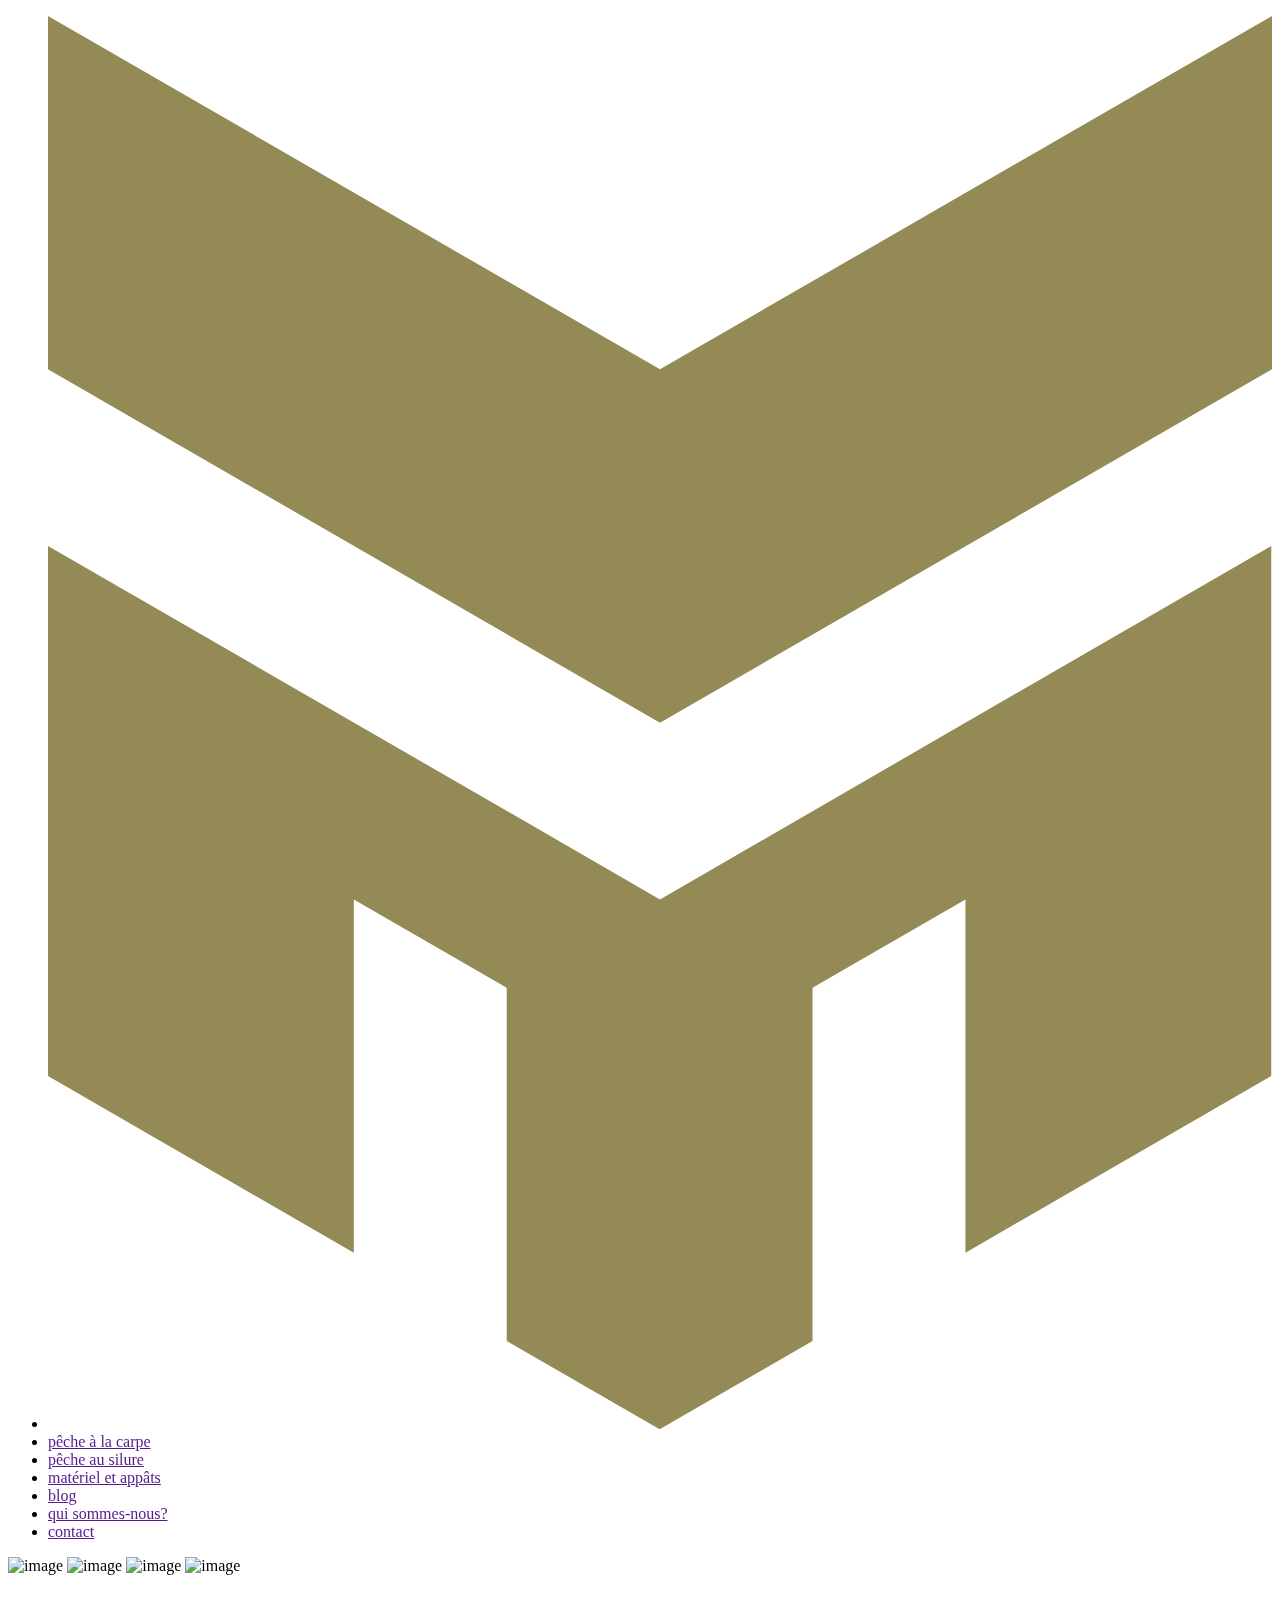
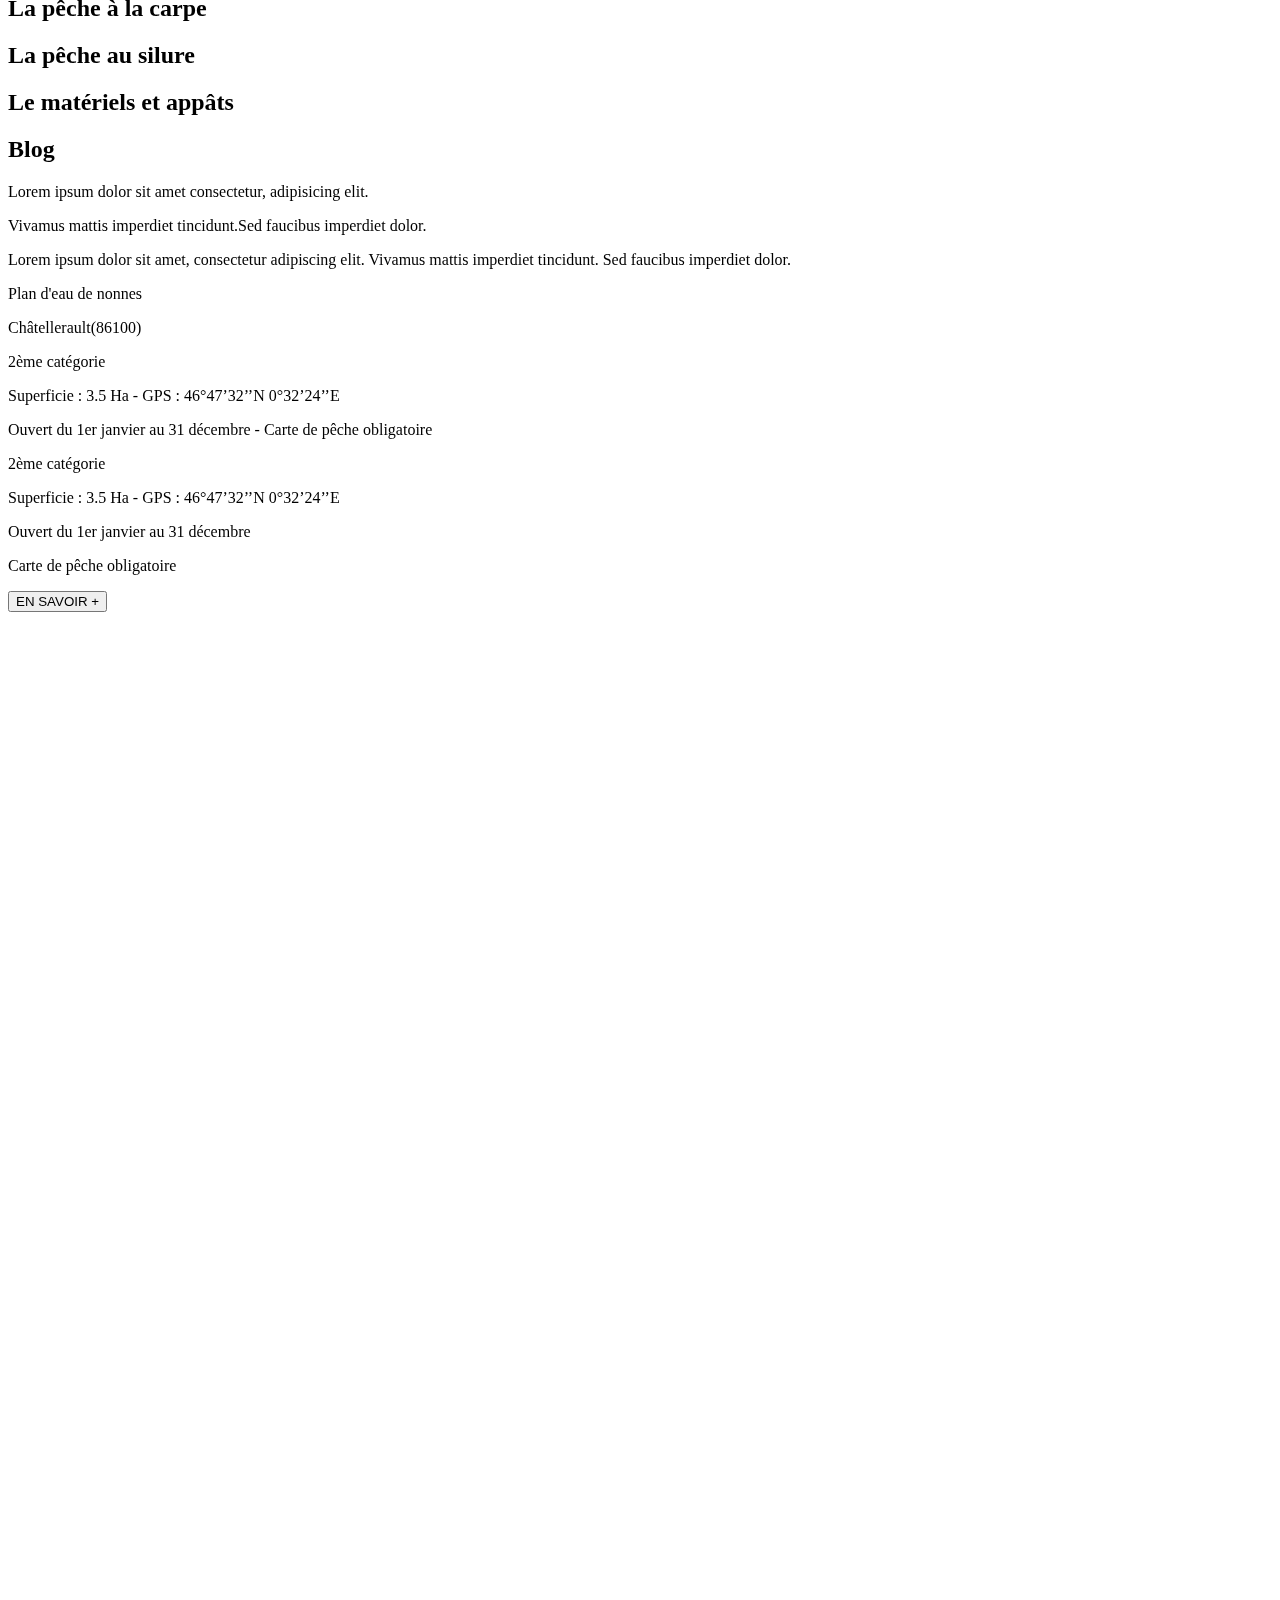
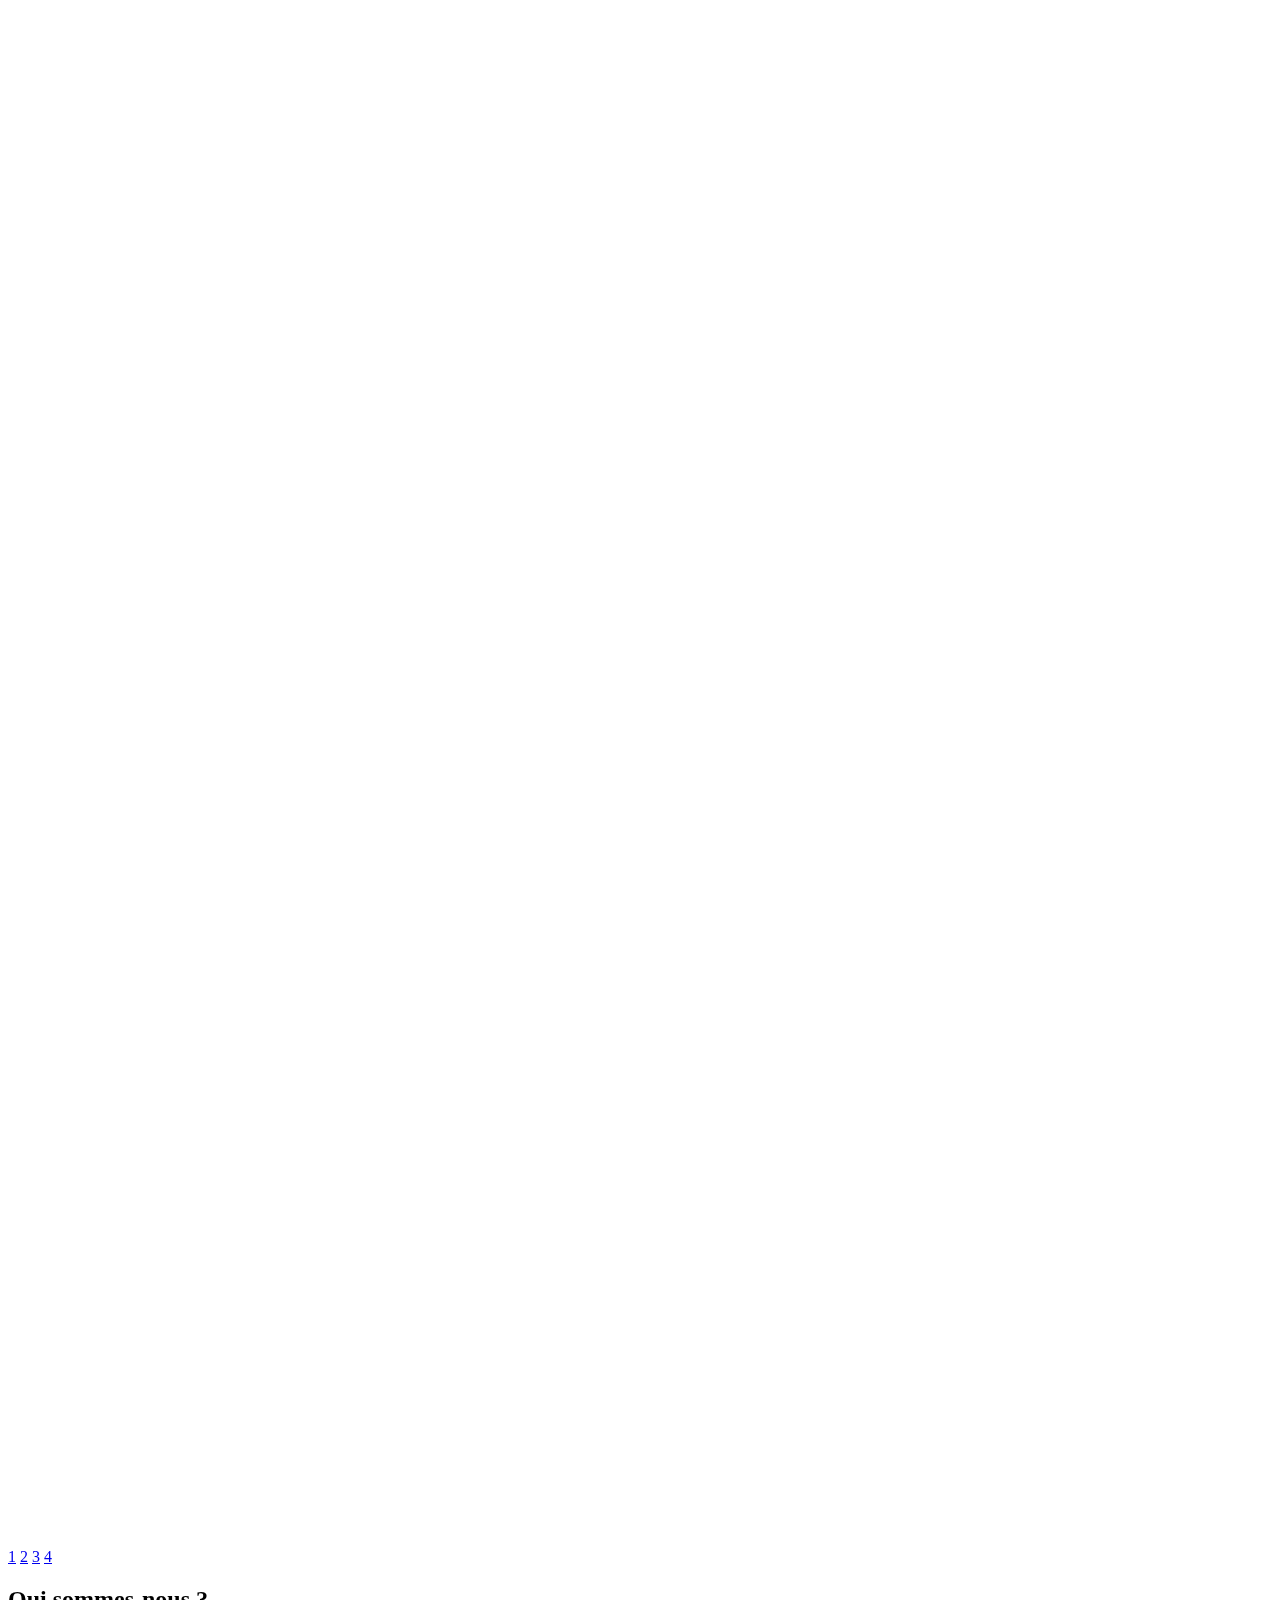
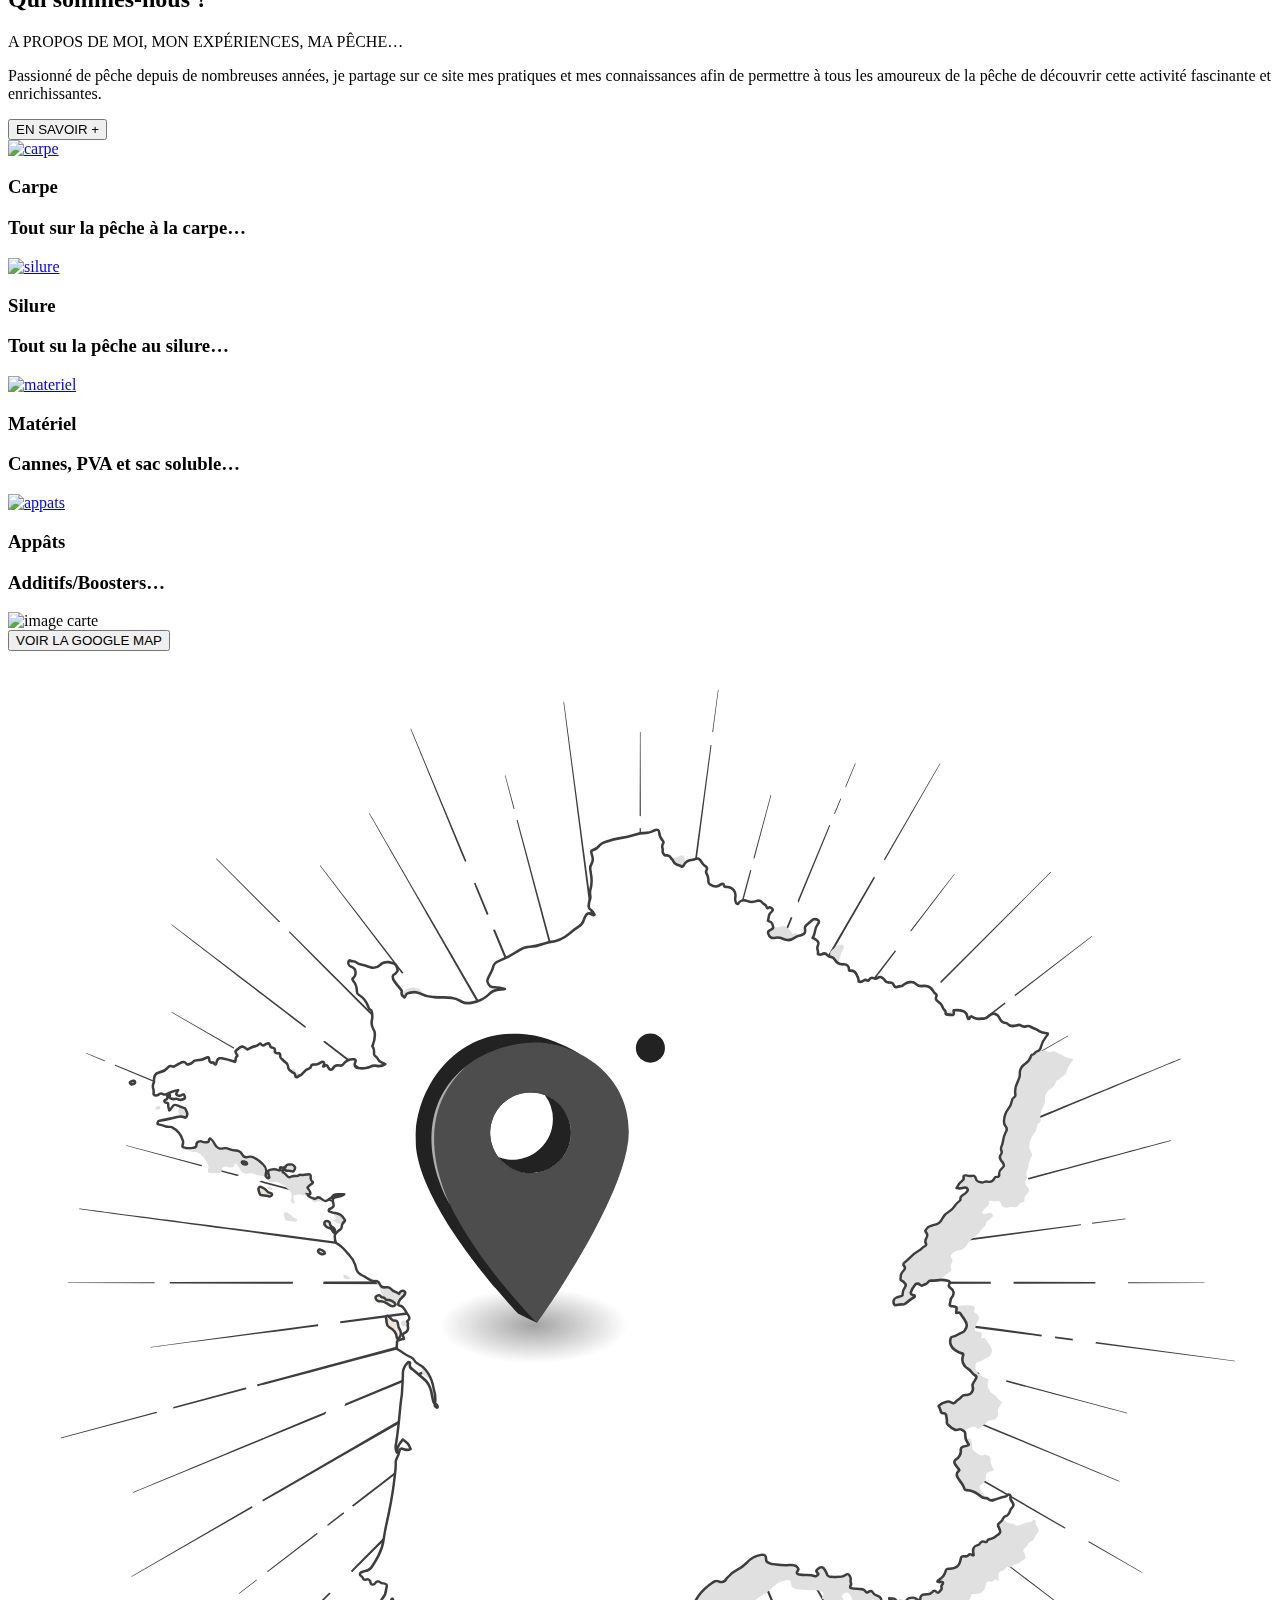
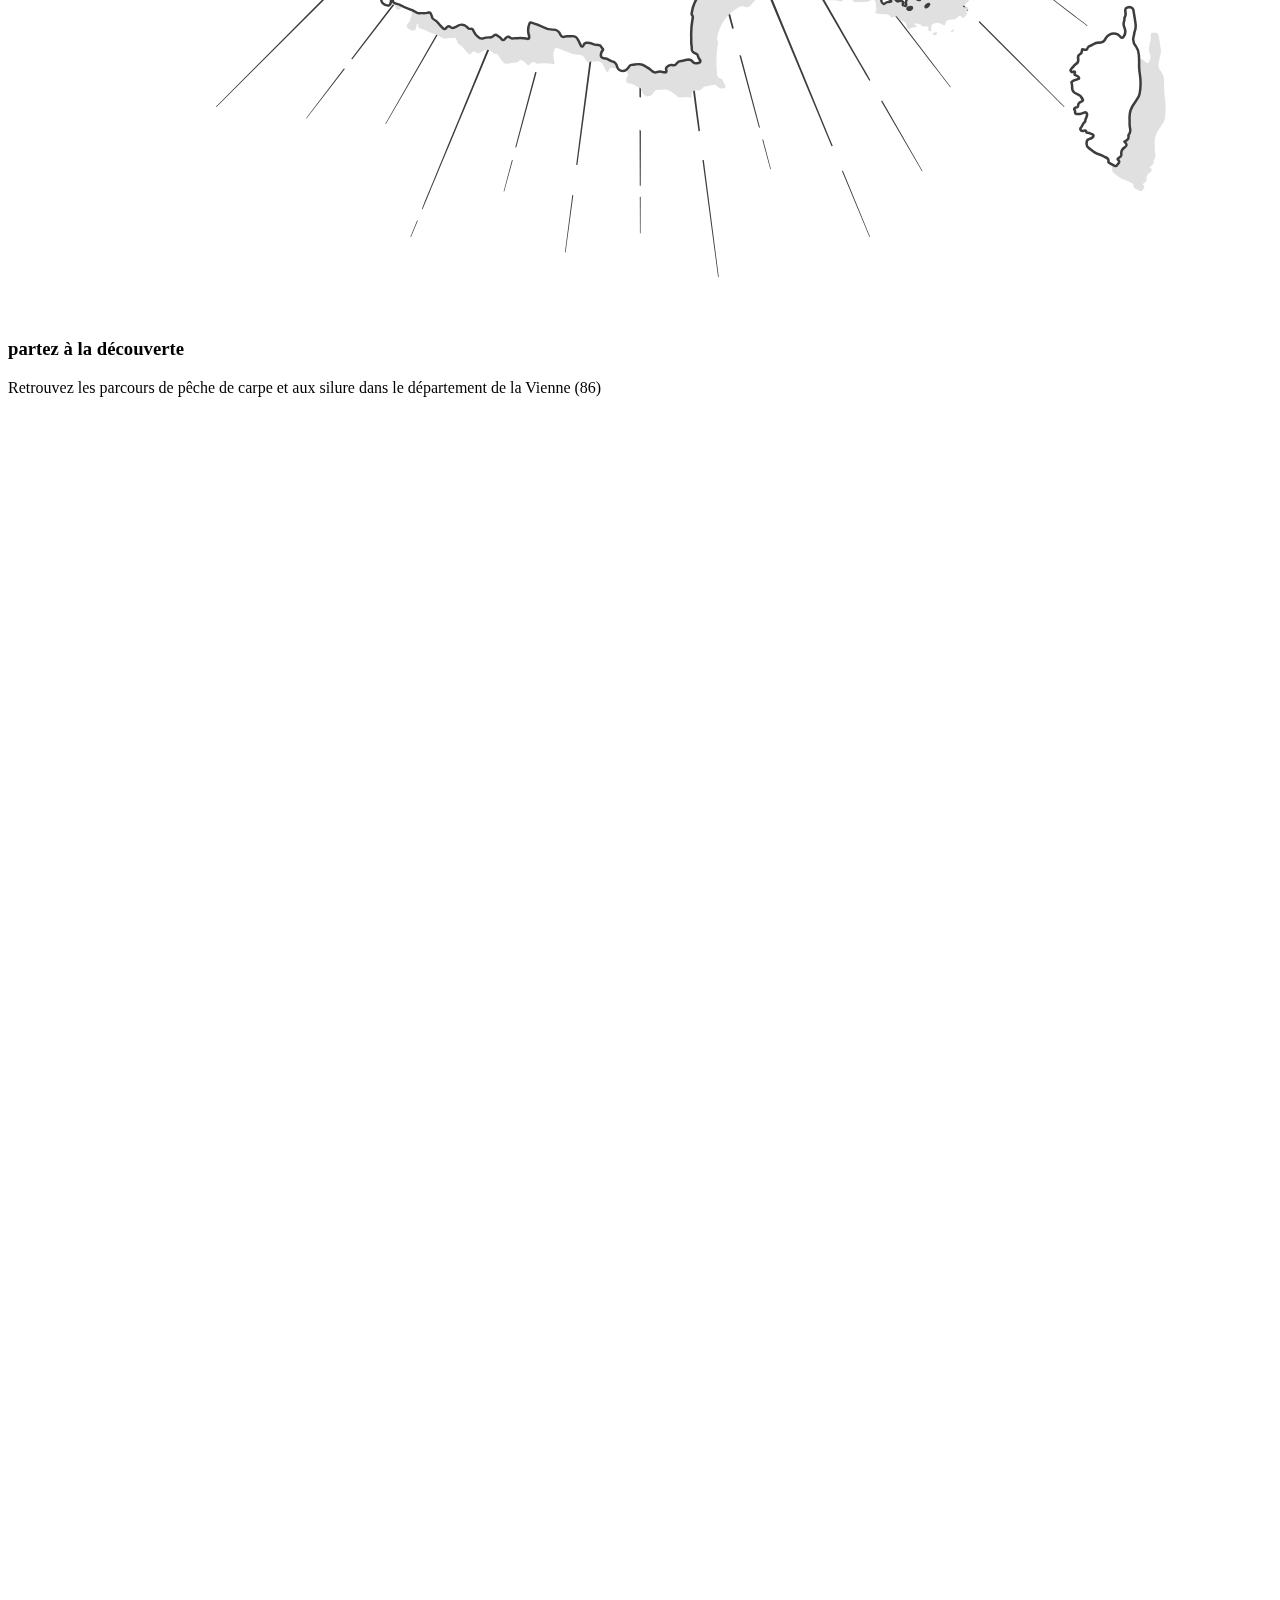
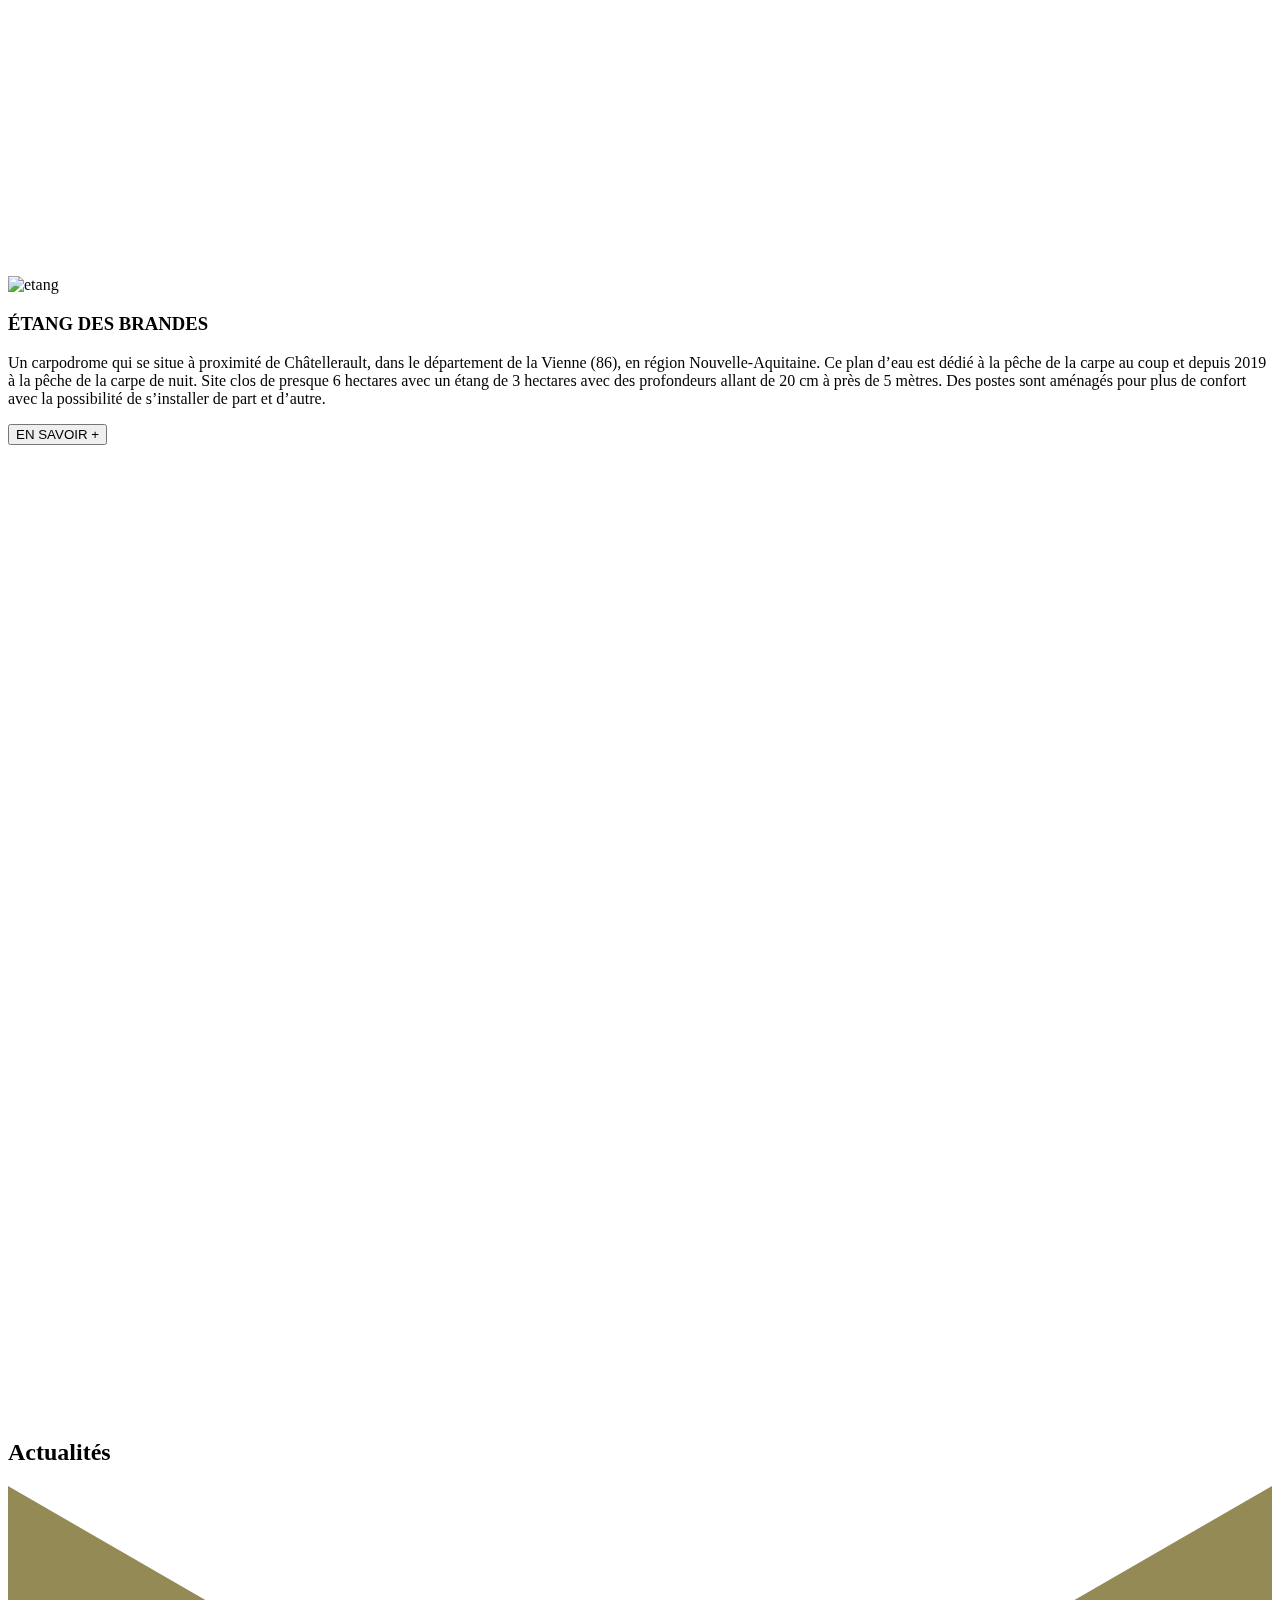
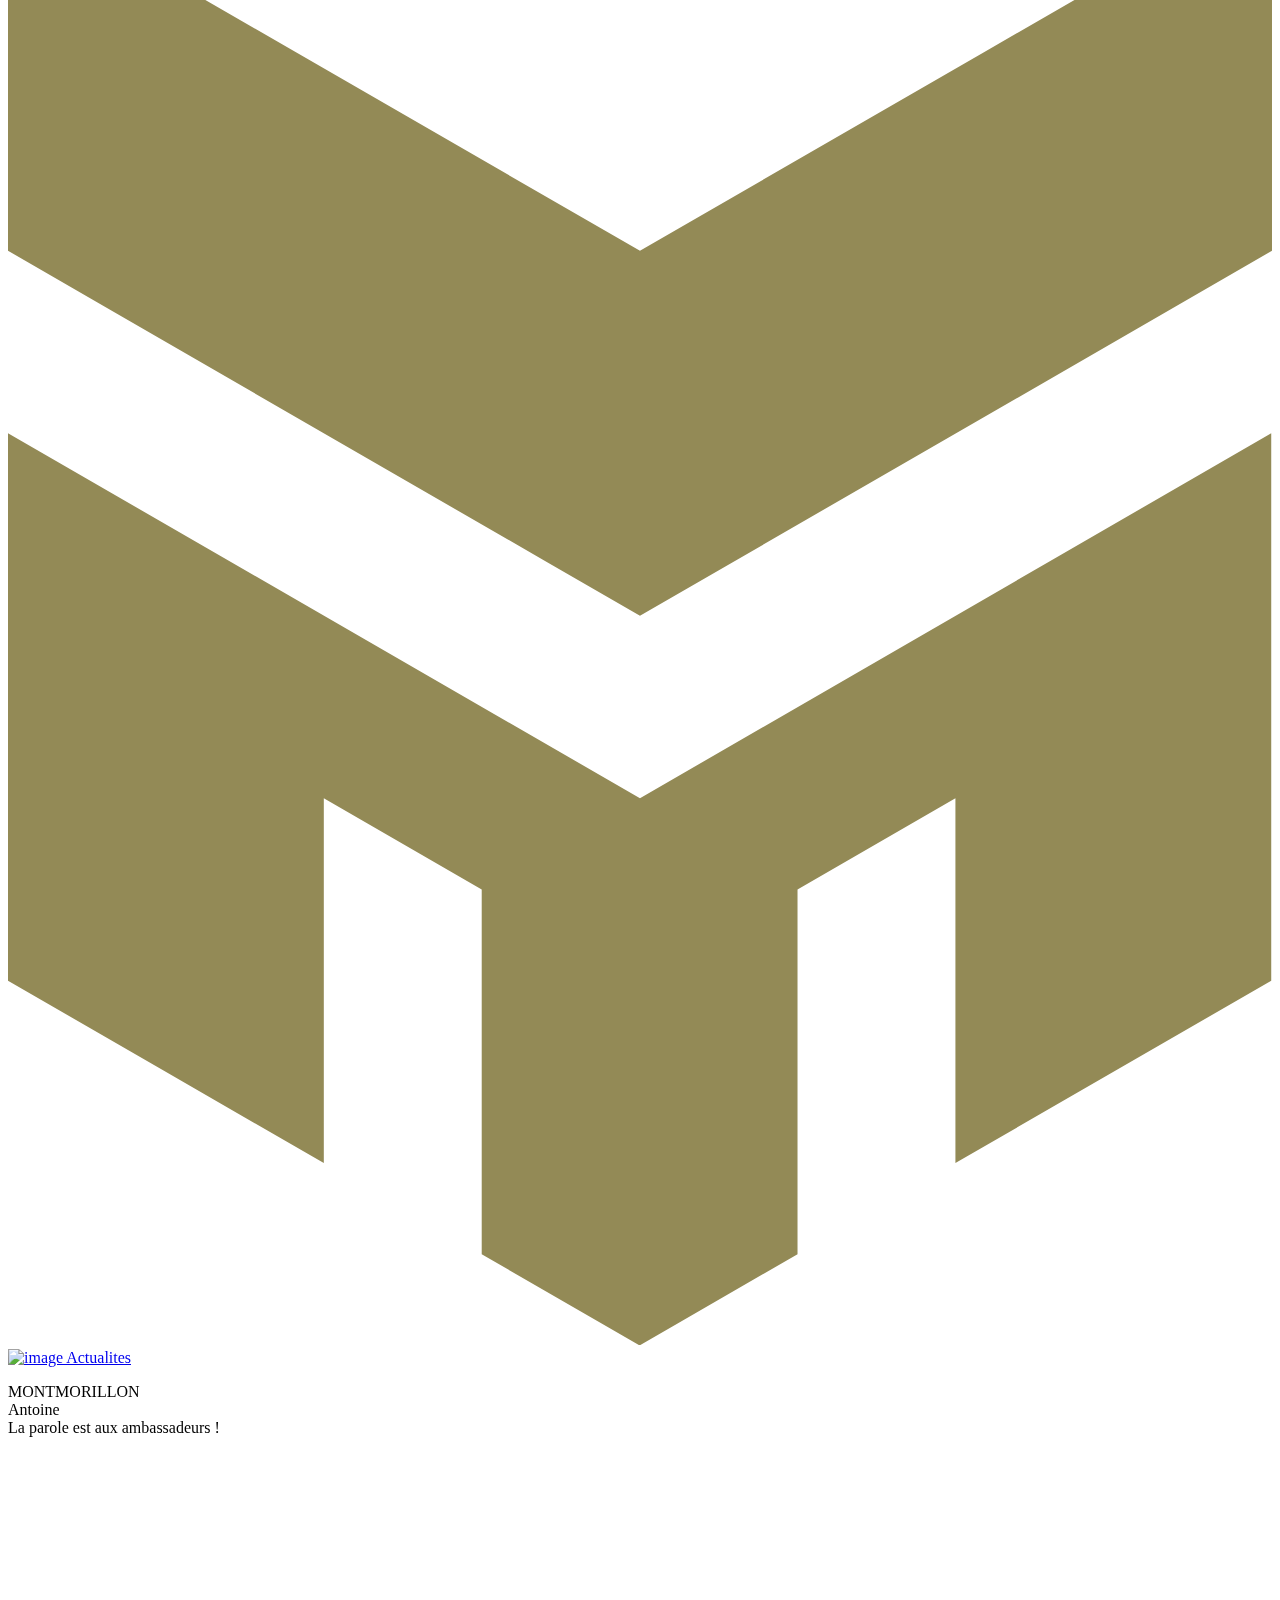
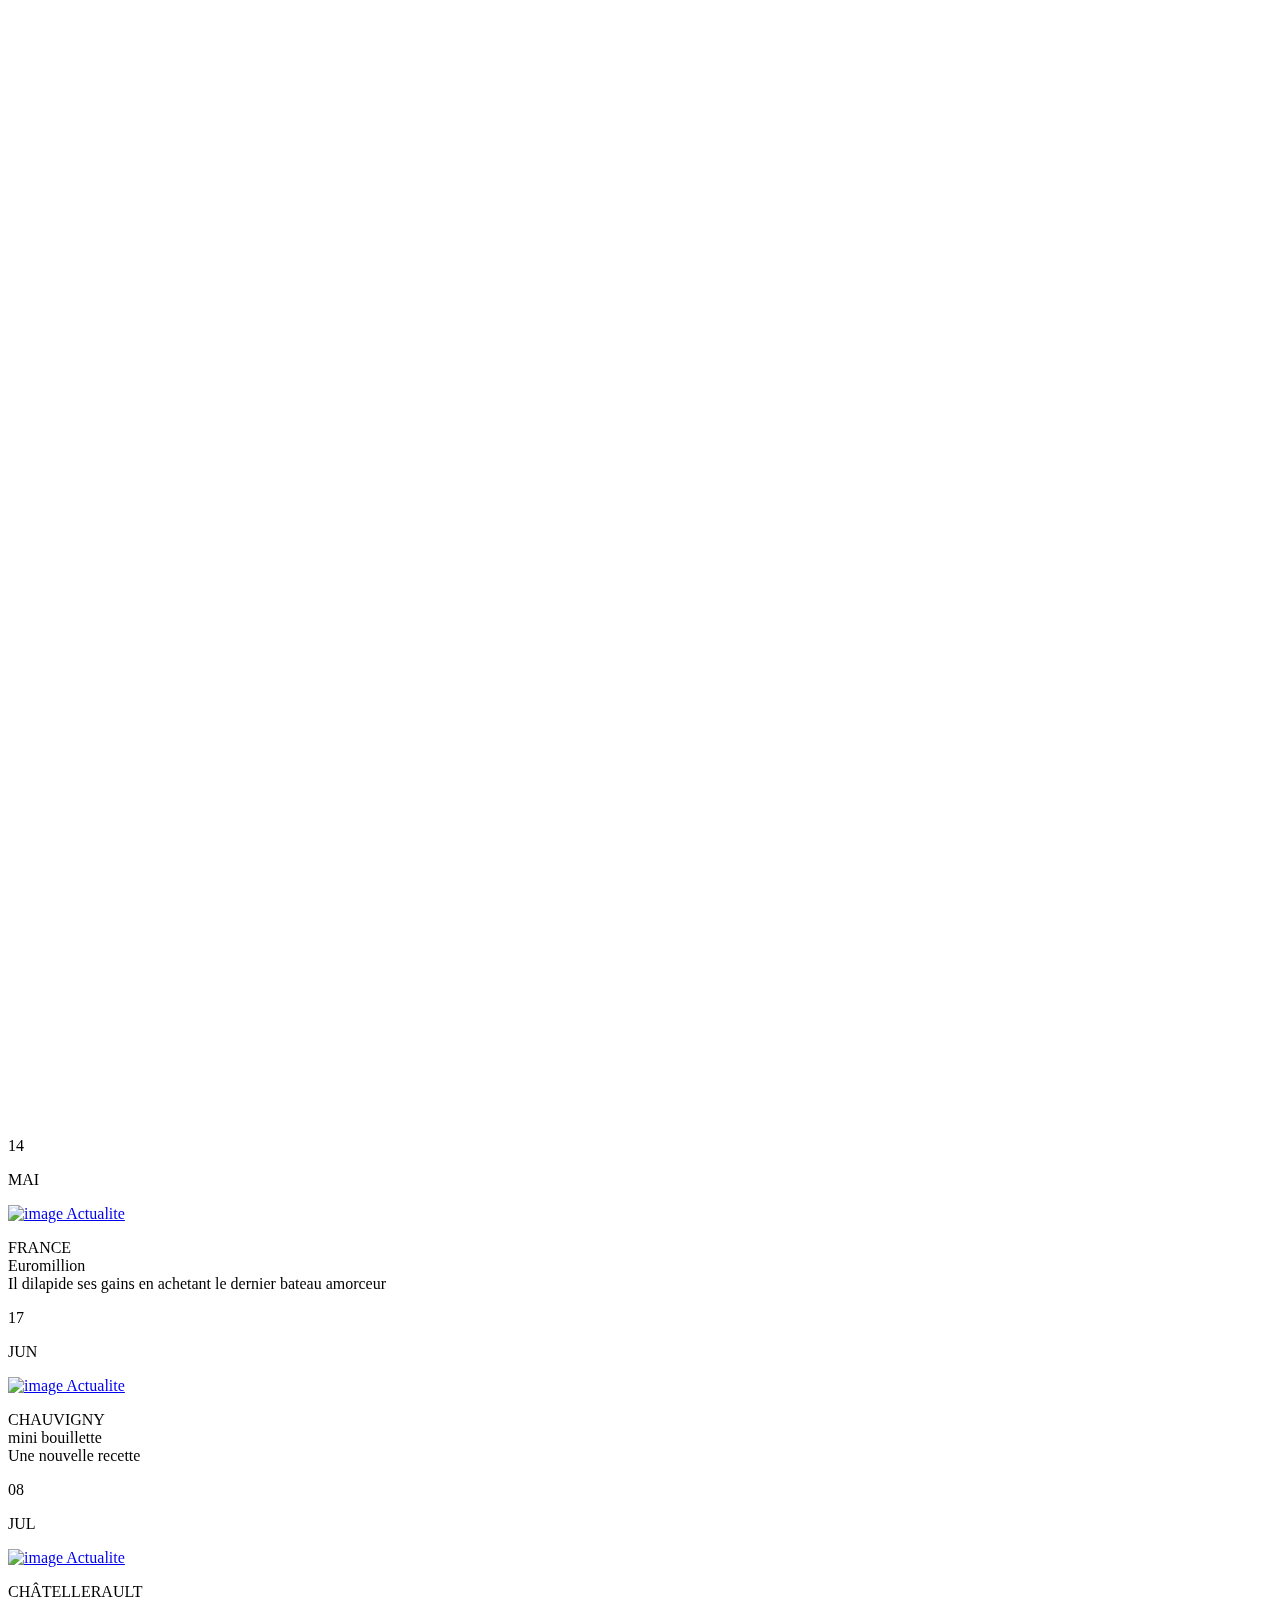
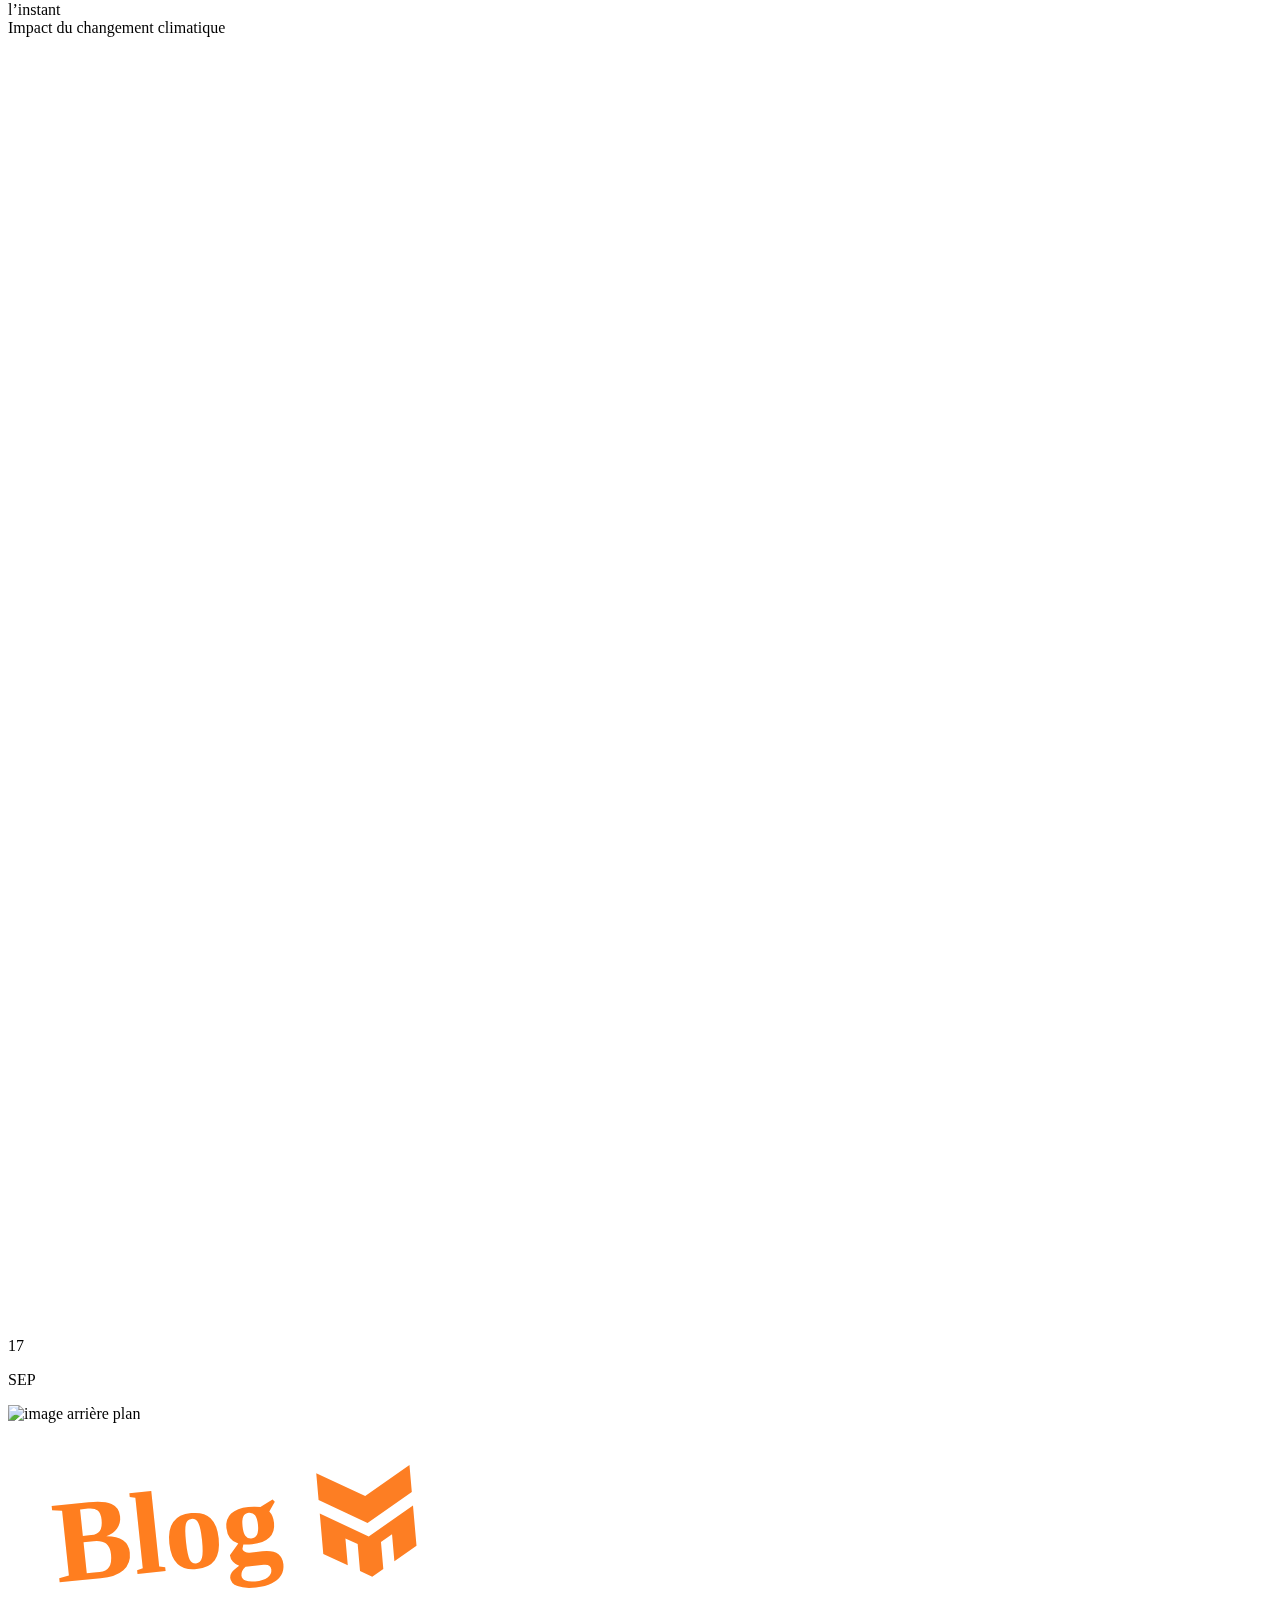
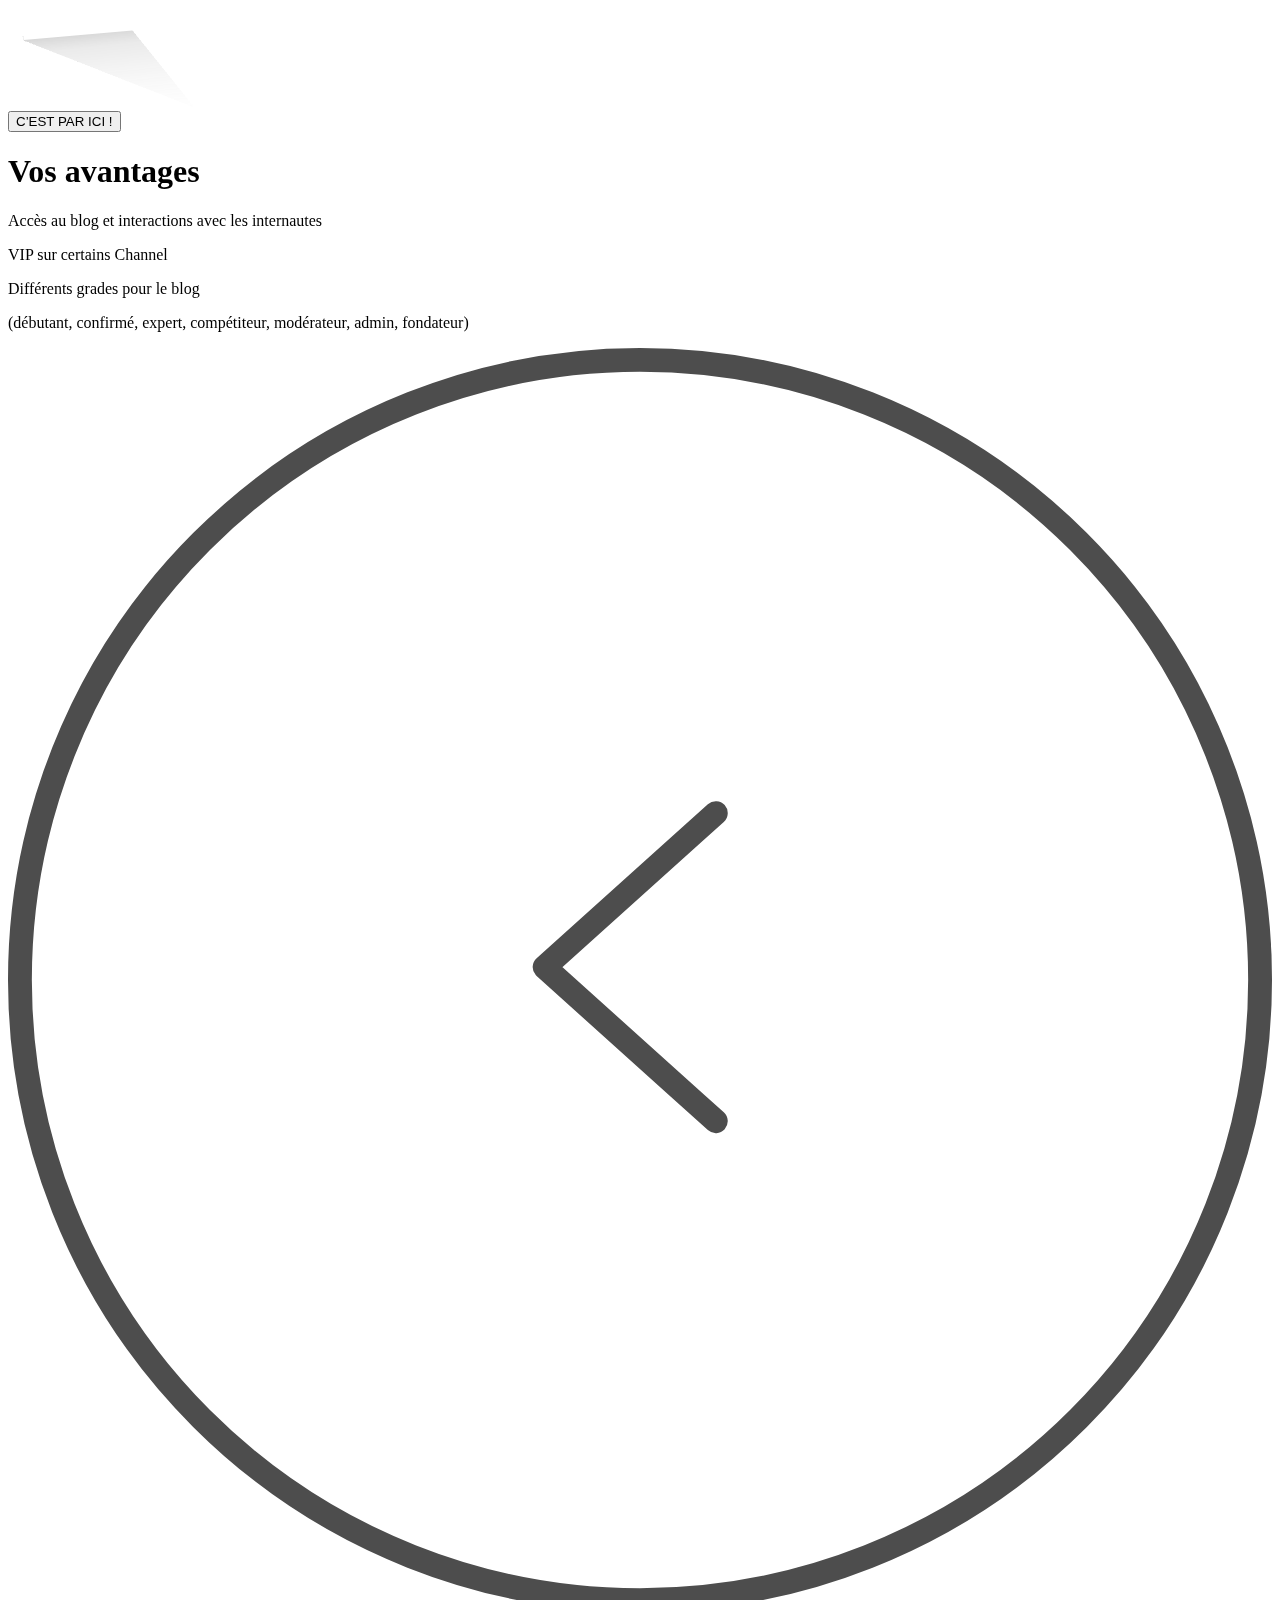
==== index.html @ 9a104154 "FAVICON zut !" ====
<!DOCTYPE html>
<html lang="en">
<head>
    <meta charset="UTF-8">
    <meta http-equiv="X-UA-Compatible" content="IE=edge">
    <meta name="viewport" content="width=device-width, initial-scale=1.0">
    <title>Document</title>
    <link rel="stylesheet" href="assets/style.css">
    <link rel="shortcut icon" href="/assets/img/logo_VM_actu.svg" type="image/x-icon">
    <script src="app.js" defer></script>
</head>
<body>
    
    
        <nav>
            <ul>
                <li>
                    <svg xmlns="http://www.w3.org/2000/svg" viewBox="0 0 32.019 36.971">
                        <path id="Tracé_16546" data-name="Tracé 16546" d="M16.009,23.109,0,13.862V27.73L8,32.35V23.109l4,2.31v9.241l4,2.31,4-2.31V25.419l4-2.31V32.35l8-4.621V13.862ZM32.019,0,16.009,9.241,0,0V9.241l16.009,9.247L32.019,9.241Z" fill="#938a56"/>
                    </svg>
                   
                    
                </li>
                <li><a href="">pêche à la carpe</a></li>
                <li><a href="">pêche au silure </a></li>
                <li><a href="">matériel et appâts </a></li>
                <li><a href="">blog</a></li>
                <li><a href="">qui sommes-nous?</a></li>
                <li><a href="">contact</a></li>

               
            </ul>

             <!--Menu hamberger-->
             <div class="containerMenuHamberger">
                <span></span>
                <span></span>
                <span></span>
            </div>
        </nav>
        <div class="containerHeaderImage">
            <div class="containerDiapo1">
               <img class="diaporamaImage" src="assets/img/diaporama2.jpg" alt="image">
               <img class="diaporamaImage active" src="assets/img/visu_diaporama1@2x.png" alt="image"> 
               <img class="diaporamaImage" src="assets/img/diaporama3.png" alt="image">
                <img class="diaporamaImage" src="assets/img/diaporama4.jpg" alt="image">
                <div class="containerH2DiaporamaImage ">
                    <h2 class="h2DiaporamaImage">La pêche à la carpe</h2>
                    <h2 class="h2DiaporamaImage active">La pêche au silure</h2>
                    <h2 class="h2DiaporamaImage">Le matériels et appâts</h2>
                    <h2 class="h2DiaporamaImage">Blog</h2>
                </div>
                <div class="containerPresentationDiaporamaImage">
                    <p class="paragraphe1" >Lorem ipsum dolor sit amet consectetur, adipisicing elit.</p>
                    <p class="paragrraphe2">Vivamus mattis imperdiet tincidunt.Sed faucibus imperdiet dolor.</p>
                </div>
                <div class="containerPresentationDiaporamaImageResponsive">
                   <p>Lorem ipsum dolor sit amet, consectetur adipiscing elit. Vivamus mattis imperdiet tincidunt. Sed faucibus imperdiet dolor.</p>
                </div>
                <div class="containerPlanDEauDiaporamaImage">
                    <p>Plan d'eau de nonnes</p>
                </div>
                <div class="containerNomVilleDiaporamaImage">
                    <p>Châtellerault(86100)</p>
                </div>
                <div class="containerComplementInformationDiaporamaImage">
                    <p>2ème catégorie</p>
                    <p>Superficie : 3.5 Ha - GPS : 46°47’32’’N 0°32’24’’E</p>
                    <p>Ouvert du 1er janvier au 31 décembre - Carte de pêche obligatoire</p>
                </div>
                
                <div class="containerComplementInformationDiaporamaImageResponsive">
                    <p>2ème catégorie</p>
                    <p>Superficie : 3.5 Ha - GPS : 46°47’32’’N 0°32’24’’E</p>
                    <p>Ouvert du 1er janvier au 31 décembre </p>
                    <p>Carte de pêche obligatoire</p>
                </div>
                
                <div class="containerBoutonDiaporamaImage">
                    <button >EN SAVOIR +</button>
                </div>

                <div class="containerSvgFlecheGaucheDiaporamaImage">
                    <a href="#" class="precedent">
                        <svg xmlns="http://www.w3.org/2000/svg"  viewBox="0 0 53 53">
                            <g id="Groupe_4297" data-name="Groupe 4297" transform="translate(-54.5 -3447.5)">
                              <g id="Groupe_4238" data-name="Groupe 4238" transform="translate(23.865 3415.363)">
                                <circle id="Ellipse_2" data-name="Ellipse 2" cx="26" cy="26" r="26" transform="translate(31.135 32.637)" fill="none" stroke="#ffffff" stroke-miterlimit="10" stroke-width="1"/>
                                <path id="Tracé_16173" data-name="Tracé 16173" d="M111.179,92,104,98.461l7.179,6.461" transform="translate(-50.865 -40.363)" fill="none" stroke="#ffffff" stroke-linecap="round" stroke-linejoin="round" stroke-width="1"/>
                              </g>
                            </g>
                          </svg>
                    </a>
                   
                </div>

                <div class="containerSvgFlecheDroiteDiaporamaImage">
                    <a href="#" class="suivant">
                        <svg xmlns="http://www.w3.org/2000/svg"  viewBox="0 0 53 53">
                            <g id="Groupe_4298" data-name="Groupe 4298" transform="translate(-1812.5 -3447.5)">
                              <g id="Groupe_4239" data-name="Groupe 4239" transform="translate(1813 3448)">
                                <circle id="Ellipse_2" data-name="Ellipse 2" cx="26" cy="26" r="26" fill="none" stroke="#ffffff" stroke-miterlimit="10" stroke-width="1"/>
                                <path id="Tracé_16173" data-name="Tracé 16173" d="M104,92l7.179,6.461L104,104.922" transform="translate(-81.179 -73)" fill="none" stroke="#ffffff" stroke-linecap="round" stroke-linejoin="round" stroke-width="1"/>
                              </g>
                            </g>
                          </svg>
                    </a>
                  
                      
                </div>

                <div class="containerTraitEtChiffreADroiteDiaporamaImage">
                    <span class="trait1"></span>
                    <a href="#" class=" chiffre chiffreA1" data-chiffre="1"><span class="chiffreSpan chiffre1">1</span></a>
                    <a href="#" class="chiffre chiffreA2" data-chiffre="2"><span class="chiffreSpan chiffre2 active">2</span></a>
                    <a href="#" class=" chiffre chiffreA3" data-chiffre="3"><span class="chiffreSpan chiffre3">3</span></a>
                    <a href="#" class="chiffre chiffreA4" data-chiffre="4"><span class="chiffreSpan chiffre4">4</span></a>
                    <span class="trait2"></span>

                </div>
         
               
            </div>
        
        </div>
   

    <div class="main">
        <div class="containerQuiSommesNous">


            <div class="titreQuiSommesNous">
                <h2>Qui sommes-nous ?</h2>
                <p>A PROPOS DE MOI, MON EXPÉRIENCES, MA PÊCHE…</p>
            </div>

            <!-- <div class="titreQuiSommesNousResponsive">
                <h2>Qui sommes-nous ?</h2>
                <p>A PROPOS DE MOI </p>
                 <p> MON EXPÉRIENCES, MA PÊCHE…</p>
            </div> -->

            <div class="paragrapheQuiSommesNous">
                <p>Passionné de pêche depuis de nombreuses années, je partage sur ce site mes pratiques et mes connaissances 
                    afin de permettre à tous les amoureux de la pêche de découvrir cette activité fascinante et enrichissantes.
                </p>
            </div>

            <div class="boutonQuiSommesNous">
                <button>EN SAVOIR +</button>
            </div>

         
        </div>

        <div class="pechesTypes">
            <div class="image1 image">
                <a href="#">
                    <img src="assets/img/visu_carpe.png" alt="carpe">
                </a>
             
                <div class="presentationImage1 presentation">
                    <h3>Carpe 
                        <p>Tout sur la pêche à la carpe…</p>
                    </h3>
                   
                  
                </div>
            
            </div>

            <div class="spanMediaQuerie">
                <span></span><span></span><span></span><span></span>
            </div>
    
            <div class="image2 image">
                <a href="#">
                    <img src="assets/img/visu_silure.png" alt="silure">
                </a>
                <div class="presentationImage2 presentation">
                    <h3>Silure
                        <p>Tout su la pêche au silure…</p>
                    </h3>
                   
                </div>
               
            </div>
    
            <div class="image3 image">
                <a href="#">
                    <img src="assets/img/visu_materiel.png" alt="materiel">
                </a>
              
                <div class="presentationImage3 presentation">
                    <h3>Matériel
                        <p>Cannes, PVA et sac soluble…</p>
                    </h3>
                
                </div>
            </div>
    
            <div class="image4 image">
                <a href="#">
                    <img src="assets/img/visu_appats.png" alt="appats">
                </a>
              
                <div class="presentationImage4 presentation">
                    <h3>Appâts 
                        <p>Additifs/Boosters…</p>
                    </h3>
                   
                </div>
            </div>

            
    
        </div>

        <div class="containerCarte">

            <div class="containerDroit">
                <img src="assets/img/visuel_fond_carte.png" alt="image carte">
                <div class="BoutonVoirGoogleMap">
                    <button>
                        VOIR LA GOOGLE MAP
                    </button>
                </div>
            </div>

            <div class="blocDeGauche">
                <div class="carteDeFrance">
                    <svg xmlns="http://www.w3.org/2000/svg" xmlns:xlink="http://www.w3.org/1999/xlink" viewBox="0 0 304 304">
                        <defs>
                          <clipPath id="clip-path">
                            <rect id="Rectangle_1790" data-name="Rectangle 1790" width="304" height="304" transform="translate(0 0)" fill="none"/>
                          </clipPath>
                          <clipPath id="clip-path-3">
                            <rect id="Rectangle_1791" data-name="Rectangle 1791" width="243.096" height="225.157" fill="none"/>
                          </clipPath>
                          <radialGradient id="radial-gradient" cx="0.5" cy="0.5" r="0.5" gradientUnits="objectBoundingBox">
                            <stop offset="0" stop-color="#222"/>
                            <stop offset="1" stop-color="#222" stop-opacity="0"/>
                          </radialGradient>
                          <clipPath id="clip-path-4">
                            <path id="Tracé_16485" data-name="Tracé 16485" d="M0,25.4C0,41.689,24.749,67.416,24.749,67.416l4.486,2.165,6.239-39.924a9.717,9.717,0,1,1,1.392-8.909L39.357,4.8C33.644,1.43,28.34,0,23.6,0,9.229,0,0,13.147,0,25.4" transform="translate(0 0.003)" fill="#222"/>
                          </clipPath>
                          <clipPath id="clip-path-5">
                            <path id="Tracé_16487" data-name="Tracé 16487" d="M324.5,237.188a9.724,9.724,0,0,1-13.152,9.094,9.719,9.719,0,1,0,11.2-14.94,9.676,9.676,0,0,1,1.955,5.846" transform="translate(-311.35 -231.342)" fill="#222"/>
                          </clipPath>
                          <clipPath id="clip-path-6">
                            <path id="Tracé_16488" data-name="Tracé 16488" d="M64.987,125.212l-.368.45c-.061.076-.124.149-.183.226l-.175.232c-.116.155-.236.308-.349.466l-.333.478a20.388,20.388,0,0,0-1.2,2l-.138.258-.128.262c-.084.176-.174.349-.253.527l-.234.535c-.078.179-.145.362-.218.543a21.214,21.214,0,0,0-.731,2.221c-.055.187-.1.377-.144.567s-.092.379-.128.571-.08.382-.114.574l-.1.577q-.179,1.156-.252,2.324c-.046.778-.048,1.558-.024,2.336s.08,1.554.172,2.326.216,1.539.364,2.3c.035.191.075.381.116.57l.06.285.066.283c.044.189.089.377.139.565s.1.376.148.562c.2.747.428,1.49.683,2.22s.529,1.455.827,2.168.621,1.415.969,2.1.714,1.369,1.128,2.019c-.177-.342-.343-.689-.5-1.039s-.316-.7-.465-1.055c-.3-.708-.58-1.422-.839-2.144s-.5-1.448-.721-2.182-.422-1.471-.6-2.215c-.046-.186-.087-.372-.128-.559s-.081-.373-.119-.56l-.058-.28-.054-.281c-.037-.187-.072-.375-.1-.563q-.2-1.128-.313-2.266a28.006,28.006,0,0,1-.11-4.559q.066-1.138.232-2.266c.112-.751.27-1.494.453-2.231a20.616,20.616,0,0,1,.669-2.176,22.119,22.119,0,0,1,.893-2.1,23.122,23.122,0,0,1,2.408-3.881,28.893,28.893,0,0,1,3.1-3.4,23.833,23.833,0,0,0-3.343,3.2" transform="translate(-59.9 -122.011)" fill="#adadad"/>
                          </clipPath>
                        </defs>
                        <g id="Groupe_9582" data-name="Groupe 9582" transform="translate(-148 -2060.165)">
                          <g id="Groupe_9572" data-name="Groupe 9572" transform="translate(148 2060.165)">
                            <g id="Groupe_9665" data-name="Groupe 9665" transform="translate(0 0)">
                              <g id="Groupe_9563" data-name="Groupe 9563">
                                <g id="Groupe_9562" data-name="Groupe 9562" clip-path="url(#clip-path)">
                                  <path id="Tracé_16295" data-name="Tracé 16295" d="M198.66,57.414l.021,0,.032,0h0a.076.076,0,0,0,.059-.028.074.074,0,0,0,.015-.068l-2.156-7.954a.076.076,0,0,0-.147.039l2.091,7.948a.085.085,0,0,0,.081.058" transform="translate(-76.977 -19.436)" fill="#3d3d3d"/>
                                  <path id="Tracé_16296" data-name="Tracé 16296" d="M210.832,103.788a.075.075,0,0,0,.032.007.079.079,0,0,0,.032-.007l.032-.015a1.105,1.105,0,0,1,.127-.054l-.024-.072.033.068a.6.6,0,0,1,.105-.022l.052-.009a.078.078,0,0,0,.051-.035.075.075,0,0,0,.008-.06c-3.9-14.382-7.517-27.743-9.909-36.572a.081.081,0,0,0-.055-.047.092.092,0,0,0-.076.013l-.055.032a.076.076,0,0,0-.035.085c2.329,8.85,5.851,22.234,9.641,36.637a.076.076,0,0,0,.041.049" transform="translate(-78.803 -26.352)" fill="#3d3d3d"/>
                                  <path id="Tracé_16297" data-name="Tracé 16297" d="M224.439,155.425a.075.075,0,0,0,.026,0,.076.076,0,0,0,.045-.015,1.207,1.207,0,0,1,.231-.133,1.334,1.334,0,0,1,.247-.08.076.076,0,0,0,.049-.035.077.077,0,0,0,.008-.059l-5.911-21.824a.075.075,0,0,0-.039-.049.08.08,0,0,0-.063,0l-.042.019a.284.284,0,0,1-.047.02.234.234,0,0,1-.039.008l-.05.01a1.257,1.257,0,0,1-.175.035.077.077,0,0,0-.055.032.074.074,0,0,0-.011.063l5.779,21.953a.077.077,0,0,0,.048.052" transform="translate(-85.644 -52.311)" fill="#3d3d3d"/>
                                  <path id="Tracé_16298" data-name="Tracé 16298" d="M298.417,430.552a.078.078,0,0,0-.065,0l-.021.009,0,0-.021.009a.077.077,0,0,0-.044.09l1.9,7.009a.078.078,0,0,0,.074.057.07.07,0,0,0,.019,0,.076.076,0,0,0,.054-.093l-1.85-7.032a.077.077,0,0,0-.042-.05" transform="translate(-116.848 -168.79)" fill="#3d3d3d"/>
                                  <path id="Tracé_16299" data-name="Tracé 16299" d="M230.987,180.37a.073.073,0,0,0,.058.007l.135-.039c.053-.015.106-.031.159-.044l.134-.038c.053-.015.106-.03.16-.044a.082.082,0,0,0,.047-.035.076.076,0,0,0,.007-.058L230.03,174a.076.076,0,0,0-.036-.046.072.072,0,0,0-.058-.007,1.549,1.549,0,0,1-.268.045l-.058.007a.633.633,0,0,1-.166,0l-.056-.007a.076.076,0,0,0-.08.095l1.643,6.241a.077.077,0,0,0,.036.047" transform="translate(-89.834 -68.26)" fill="#3d3d3d"/>
                                  <path id="Tracé_16300" data-name="Tracé 16300" d="M289.546,397.314a.627.627,0,0,1-.065-.015l-.077-.021a.558.558,0,0,1-.075-.02.075.075,0,0,0-.076.016.077.077,0,0,0-.023.075l4.688,17.3a.086.086,0,0,0,.047.044.069.069,0,0,0,.034.007.106.106,0,0,0,.035-.005l.056-.019a.078.078,0,0,0,.049-.092l-4.531-17.217a.076.076,0,0,0-.062-.056" transform="translate(-113.31 -155.748)" fill="#3d3d3d"/>
                                  <path id="Tracé_16301" data-name="Tracé 16301" d="M267.79,315.4a.076.076,0,0,0-.058-.007l-.122.035c-.051.015-.1.03-.154.043h0l-.119.034c-.052.015-.1.031-.157.044a.077.077,0,0,0-.047.036.075.075,0,0,0-.008.057c3.843,14.191,8.061,29.76,11.691,43.158a.077.077,0,0,0,.074.057.081.081,0,0,0,.043-.013l.017-.012c.03-.02.06-.041.092-.059a1.2,1.2,0,0,1,.111-.053.077.077,0,0,0,.043-.089c-3.53-13.413-7.629-28.989-11.367-43.185a.08.08,0,0,0-.036-.046" transform="translate(-104.649 -123.675)" fill="#3d3d3d"/>
                                  <path id="Tracé_16302" data-name="Tracé 16302" d="M226.1,315.616a.079.079,0,0,0-.047-.036c-.052-.013-.1-.029-.155-.044l-.139-.04h0l-.169-.047-.125-.036a.078.078,0,0,0-.058.007.073.073,0,0,0-.035.046c-3.168,11.987-6.695,25.337-9.971,37.744a.075.075,0,0,0,.043.089.915.915,0,0,1,.106.06l.035.021a1.593,1.593,0,0,1,.141.094.071.071,0,0,0,.047.016.081.081,0,0,0,.024,0,.077.077,0,0,0,.049-.052c3.373-12.408,7-25.767,10.262-37.762a.075.075,0,0,0-.007-.058" transform="translate(-84.387 -123.684)" fill="#3d3d3d"/>
                                  <path id="Tracé_16303" data-name="Tracé 16303" d="M277.179,138.046a.08.08,0,0,0,.049.035l.019,0,.014,0a.745.745,0,0,1,.105.038l.047.019a1.309,1.309,0,0,1,.179.081.074.074,0,0,0,.037.01.073.073,0,0,0,.03-.006.076.076,0,0,0,.044-.051l3.6-13.617a.075.075,0,0,0-.036-.086l-.279-.159a.073.073,0,0,0-.066,0,.076.076,0,0,0-.045.05l-3.7,13.623a.077.077,0,0,0,.009.059" transform="translate(-108.585 -48.817)" fill="#3d3d3d"/>
                                  <path id="Tracé_16304" data-name="Tracé 16304" d="M294.819,72.339l.108.044a.068.068,0,0,0,.029.006.073.073,0,0,0,.033-.008.078.078,0,0,0,.04-.049L299.04,57.14a.076.076,0,0,0-.054-.093.077.077,0,0,0-.094.054l-4.119,15.149a.076.076,0,0,0,.044.09" transform="translate(-115.482 -22.465)" fill="#3d3d3d"/>
                                  <path id="Tracé_16305" data-name="Tracé 16305" d="M287.24,100.943c.036.016.071.034.105.052s.07.04.1.063a.078.078,0,0,0,.041.012.071.071,0,0,0,.027-.005.077.077,0,0,0,.046-.052l3.719-14.085a.075.075,0,0,0-.045-.089l-.128-.053a.074.074,0,0,0-.062,0,.078.078,0,0,0-.041.048L287.2,100.854a.076.076,0,0,0,.043.089" transform="translate(-112.513 -34.114)" fill="#3d3d3d"/>
                                  <path id="Tracé_16306" data-name="Tracé 16306" d="M272.906,151.574h0a1.772,1.772,0,0,1-.211-.009l-.032,0a1.049,1.049,0,0,1-.15-.022l-.018.074,0-.08a.075.075,0,0,0-.092.054l-5.378,19.793a.077.077,0,0,0,.008.058.079.079,0,0,0,.047.036c.048.012.1.027.144.041s.088.026.133.038l.154.044.123.036.02,0a.077.077,0,0,0,.074-.057l5.259-19.908a.076.076,0,0,0-.074-.1" transform="translate(-104.607 -59.481)" fill="#3d3d3d"/>
                                  <path id="Tracé_16307" data-name="Tracé 16307" d="M205.663,403.966c-.022,0-.043-.01-.064-.016l-.074-.019a.44.44,0,0,1-.062-.016.072.072,0,0,0-.061,0,.08.08,0,0,0-.038.047l-4.74,17.952a.077.077,0,0,0,.026.078l.015.013.056.044a.073.073,0,0,0,.046.016.069.069,0,0,0,.024,0,.075.075,0,0,0,.049-.052l4.881-17.954a.075.075,0,0,0-.009-.06.074.074,0,0,0-.05-.035" transform="translate(-78.597 -158.356)" fill="#3d3d3d"/>
                                  <path id="Tracé_16308" data-name="Tracé 16308" d="M198.091,438.686a.081.081,0,0,0-.071-.011.075.075,0,0,0-.048.052L196,446.191a.077.077,0,0,0,.054.093l.019,0a.075.075,0,0,0,.074-.056l2.019-7.425a.077.077,0,0,0-.028-.081Z" transform="translate(-76.786 -171.974)" fill="#3d3d3d"/>
                                  <path id="Tracé_16309" data-name="Tracé 16309" d="M212.274,387.1c-.047,0-.093-.009-.14-.016s-.092-.019-.137-.031a.068.068,0,0,0-.057.008.075.075,0,0,0-.035.046l-1.5,5.688a.077.077,0,0,0,.061.095c.039.006.077.017.114.027s.076.023.114.037a.081.081,0,0,0,.027,0,.079.079,0,0,0,.035-.009.078.078,0,0,0,.039-.047l1.551-5.706a.075.075,0,0,0-.012-.064.076.076,0,0,0-.057-.032" transform="translate(-82.427 -151.749)" fill="#3d3d3d"/>
                                  <path id="Tracé_16310" data-name="Tracé 16310" d="M313.323,148.136c.063.038.128.075.189.108s.115.06.172.088l.024.012a.073.073,0,0,0,.033.008.075.075,0,0,0,.061-.03c8.1-10.622,16.054-21.062,22.472-29.483a.076.076,0,0,0,0-.1.336.336,0,0,1-.029-.037l-.022-.028c-.018-.021-.035-.041-.05-.063a.077.077,0,0,0-.061-.03h0a.077.077,0,0,0-.06.029L313.3,148.024a.076.076,0,0,0-.015.061.079.079,0,0,0,.036.051" transform="translate(-122.735 -46.574)" fill="#3d3d3d"/>
                                  <path id="Tracé_16311" data-name="Tracé 16311" d="M356.832,102.028a.271.271,0,0,1,.019.026l.054.072a.077.077,0,0,0,.062.032.075.075,0,0,0,.06-.03L367.458,88.44a.076.076,0,0,0-.12-.094h0l0,.007c-.068.087-4.185,5.41-10.5,13.578a.076.076,0,0,0,0,.1" transform="translate(-139.788 -34.717)" fill="#3d3d3d"/>
                                  <path id="Tracé_16312" data-name="Tracé 16312" d="M208.206,303.752l-.128-.1c-.04-.032-.08-.064-.12-.094a.07.07,0,0,0-.057-.016.078.078,0,0,0-.05.029l-.56.735a.077.077,0,0,0-.014.061.078.078,0,0,0,.036.051,1.326,1.326,0,0,1,.238.176l.037.03.186.186a.072.072,0,0,0,.054.022h0a.081.081,0,0,0,.056-.029l.579-.75a.075.075,0,0,0-.015-.107c-.046-.035-.092-.071-.137-.108s-.073-.058-.11-.086" transform="translate(-81.204 -119.034)" fill="#3d3d3d"/>
                                  <path id="Tracé_16313" data-name="Tracé 16313" d="M166.623,338.84a1.3,1.3,0,0,1,.063.186,1.343,1.343,0,0,1,.04.216.076.076,0,0,0,.054.067l.021,0a.076.076,0,0,0,.06-.029c7.647-9.888,15.8-20.439,23.224-30.035a.076.076,0,0,0-.007-.1l-.431-.432a.082.082,0,0,0-.059-.022.076.076,0,0,0-.055.029l-22.9,30.041a.077.077,0,0,0-.009.077" transform="translate(-65.275 -121.052)" fill="#3d3d3d"/>
                                  <path id="Tracé_16314" data-name="Tracé 16314" d="M127.081,402.549l-.03-.023a.075.075,0,0,0-.1.016l-9.04,11.861a.076.076,0,0,0,.061.122.074.074,0,0,0,.06-.029l9.125-11.8a.085.085,0,0,0,.008-.061.1.1,0,0,0-.036-.057l-.043-.032" transform="translate(-46.186 -157.808)" fill="#3d3d3d"/>
                                  <path id="Tracé_16315" data-name="Tracé 16315" d="M291.788,194.432a.077.077,0,0,0-.061-.043.073.073,0,0,0-.068.03l-.648.839a.076.076,0,0,0-.016.057.078.078,0,0,0,.03.05l.125.1.1.08.155.122.071.056a.074.074,0,0,0,.047.016h.01a.075.075,0,0,0,.051-.029l.553-.725a.077.077,0,0,0-.011-.1,1.239,1.239,0,0,1-.189-.2,1.385,1.385,0,0,1-.15-.249" transform="translate(-114.002 -76.272)" fill="#3d3d3d"/>
                                  <path id="Tracé_16316" data-name="Tracé 16316" d="M150.613,367.452c0-.033-.007-.066-.01-.1s-.009-.075-.011-.113,0-.086,0-.129,0-.075,0-.112a.075.075,0,0,0-.053-.07.076.076,0,0,0-.083.026L135.8,386.183a.073.073,0,0,0-.015.058.076.076,0,0,0,.031.051l.1.077a.076.076,0,0,0,.1-.016L150.6,367.5a.077.077,0,0,0,.015-.052" transform="translate(-53.195 -143.866)" fill="#3d3d3d"/>
                                  <path id="Tracé_16317" data-name="Tracé 16317" d="M304.427,170.992l-.115-.071a.075.075,0,0,0-.1.017l-9.349,12.09a.076.076,0,0,0,.043.121,1.3,1.3,0,0,1,.26.089,1.267,1.267,0,0,1,.225.135.075.075,0,0,0,.046.016h.01a.073.073,0,0,0,.051-.03l9.22-12.093a.075.075,0,0,0-.023-.111l-.14-.086Z" transform="translate(-115.511 -67.073)" fill="#3d3d3d"/>
                                  <path id="Tracé_16318" data-name="Tracé 16318" d="M398.2,163.366a.079.079,0,0,0,.046.043.085.085,0,0,0,.024,0,.072.072,0,0,0,.038-.011l2.722-1.584a.077.077,0,0,0,.036-.049.075.075,0,0,0-.012-.06l-.021-.031-.01-.016-.014-.021a.077.077,0,0,0-.1-.023l-2.722,1.559a.075.075,0,0,0-.029.1l.02.044Z" transform="translate(-155.981 -63.43)" fill="#3d3d3d"/>
                                  <path id="Tracé_16319" data-name="Tracé 16319" d="M407.075,156.64a.071.071,0,0,0,.038-.01l7.242-4.216a.076.076,0,1,0-.076-.131L407,156.448a.076.076,0,0,0-.036.048.073.073,0,0,0,.01.059l.033.049a.077.077,0,0,0,.064.035" transform="translate(-159.435 -59.772)" fill="#3d3d3d"/>
                                  <path id="Tracé_16320" data-name="Tracé 16320" d="M370.794,166.913a.076.076,0,0,0,.032-.1l-.046-.114a.08.08,0,0,0-.046-.044.078.078,0,0,0-.063.006l-35.987,20.612a.077.077,0,0,0-.038.059.076.076,0,0,0,.026.064,1.312,1.312,0,0,1,.142.143,1.61,1.61,0,0,1,.119.156.075.075,0,0,0,.064.035.071.071,0,0,0,.038-.01l31.106-18.1Z" transform="translate(-131.103 -65.407)" fill="#3d3d3d"/>
                                  <path id="Tracé_16321" data-name="Tracé 16321" d="M155.916,284.056a.076.076,0,0,0-.008-.058c-.035-.06-.069-.12-.1-.18l-.066-.115-.17-.294a.074.074,0,0,0-.046-.036.073.073,0,0,0-.058.008c-16.411,9.544-37.561,21.853-54.825,31.9a.076.076,0,0,0-.029.1c.011.022.022.045.032.068l.076.162a.076.076,0,0,0,.046.04.073.073,0,0,0,.023,0,.081.081,0,0,0,.038-.01c17.336-9.929,38.579-22.1,55.056-31.541a.072.072,0,0,0,.036-.046" transform="translate(-39.412 -111.131)" fill="#3d3d3d"/>
                                  <path id="Tracé_16322" data-name="Tracé 16322" d="M77.891,338.6l-.019-.046c-.009-.021-.017-.043-.027-.064h0c-.007-.015-.013-.031-.019-.047s-.017-.042-.026-.062a.075.075,0,0,0-.046-.04.078.078,0,0,0-.061.006l-28.9,16.824a.076.076,0,0,0,.038.142.078.078,0,0,0,.038-.01l29-16.605a.076.076,0,0,0,.032-.1" transform="translate(-19.098 -132.665)" fill="#3d3d3d"/>
                                  <path id="Tracé_16323" data-name="Tracé 16323" d="M317.753,206.977a.076.076,0,0,0-.1-.024l-9.1,5.213a.081.081,0,0,0-.036.046.081.081,0,0,0,.009.058l.078.136.188.326a.073.073,0,0,0,.046.035l.019,0a.071.071,0,0,0,.038-.01l9.15-5.324a.075.075,0,0,0,.038-.06.077.077,0,0,0-.029-.065,1.291,1.291,0,0,1-.17-.155,1.471,1.471,0,0,1-.13-.179" transform="translate(-120.865 -81.19)" fill="#3d3d3d"/>
                                  <path id="Tracé_16324" data-name="Tracé 16324" d="M436.672,224.773h0a.078.078,0,0,0,.06-.085.079.079,0,0,0-.086-.065h-.009l-7.922,1.012c-.024,0-.039.029-.05.05a.1.1,0,0,0,0,.08c0,.009.007.016.013.03a.076.076,0,0,0,.072.051h.01l7.905-1.072h0" transform="translate(-167.934 -88.116)" fill="#3d3d3d"/>
                                  <path id="Tracé_16325" data-name="Tracé 16325" d="M348.633,234.424a.076.076,0,0,0,.006-.066,1.506,1.506,0,0,1-.051-.175,1.21,1.21,0,0,1-.033-.144.077.077,0,0,0-.085-.064l-31.192,3.988a.075.075,0,0,0-.066.086c.008.059.016.118.023.177l.05.4a.073.073,0,0,0,.029.05.075.075,0,0,0,.046.016h.01l31.207-4.227a.076.076,0,0,0,.055-.036" transform="translate(-124.273 -91.78)" fill="#3d3d3d"/>
                                  <path id="Tracé_16326" data-name="Tracé 16326" d="M404.3,227.046l0-.043,0-.04a.077.077,0,0,0-.02-.065.078.078,0,0,0-.064-.023l-30.884,3.946a.076.076,0,0,0-.067.08c0,.052.006.1,0,.154s-.007.1-.013.156a.074.074,0,0,0,.022.064.073.073,0,0,0,.054.022h.01l30.886-4.186a.076.076,0,0,0,.066-.066" transform="translate(-146.231 -88.999)" fill="#3d3d3d"/>
                                  <path id="Tracé_16327" data-name="Tracé 16327" d="M131.386,262.961a.075.075,0,0,0,.053.021h.01l4.259-.544L162.57,259a.076.076,0,0,0,.051-.029.075.075,0,0,0,.015-.057c-.007-.055-.015-.11-.021-.165l-.052-.415a.072.072,0,0,0-.029-.05.068.068,0,0,0-.057-.016l-31.062,4.207a.079.079,0,0,0-.051.03.076.076,0,0,0-.013.058,1.148,1.148,0,0,1,.019.164,1.2,1.2,0,0,1-.005.169.076.076,0,0,0,.022.062" transform="translate(-51.458 -101.298)" fill="#3d3d3d"/>
                                  <path id="Tracé_16328" data-name="Tracé 16328" d="M56.323,271.932A.076.076,0,0,0,56.4,272h.01s18.134-2.315,40.172-5.132a.076.076,0,0,0,.066-.077,1.205,1.205,0,0,1,0-.148,1.15,1.15,0,0,1,.026-.151.079.079,0,0,0-.018-.069.074.074,0,0,0-.066-.023l-40.2,5.449a.077.077,0,0,0-.065.086" transform="translate(-22.065 -104.482)" fill="#3d3d3d"/>
                                  <path id="Tracé_16329" data-name="Tracé 16329" d="M357.124,278.758a.076.076,0,0,0,.054-.023.076.076,0,0,0,.019-.074c-.013-.046-.021-.093-.03-.14h0l0-.024c-.007-.038-.014-.076-.017-.114a.079.079,0,0,0-.056-.068c-12.985-3.523-27.82-7.548-41.434-11.24a.07.07,0,0,0-.057.008.074.074,0,0,0-.036.046c-.013.049-.027.1-.04.144s-.026.088-.038.132-.029.1-.043.153l-.035.122a.076.076,0,0,0,.054.094c13.685,3.61,28.6,7.543,41.645,10.982a.068.068,0,0,0,.019,0" transform="translate(-123.564 -104.747)" fill="#3d3d3d"/>
                                  <path id="Tracé_16330" data-name="Tracé 16330" d="M180.265,231.617a.074.074,0,0,0,.035-.047c.014-.053.029-.105.044-.157s.028-.093.041-.141.031-.112.047-.168.026-.086.038-.13a.077.077,0,0,0-.007-.058.079.079,0,0,0-.047-.036l-6.014-1.586a.082.082,0,0,0-.061.01.074.074,0,0,0-.033.052,1.721,1.721,0,0,1-.063.269,1.457,1.457,0,0,1-.109.255.077.077,0,0,0,.047.11l6.025,1.634a.075.075,0,0,0,.02,0,.079.079,0,0,0,.038-.01" transform="translate(-68.217 -89.946)" fill="#3d3d3d"/>
                                  <path id="Tracé_16331" data-name="Tracé 16331" d="M423.706,296.539a.076.076,0,0,0,.02-.149l-28.884-7.839a.075.075,0,0,0-.089.042c-.007.013-.012.027-.018.041a.459.459,0,0,1-.029.064.438.438,0,0,1-.03.042c-.01.012-.02.025-.029.037a.075.075,0,0,0-.009.071.077.077,0,0,0,.052.047c16.726,4.41,29,7.642,29,7.642a.053.053,0,0,0,.019,0" transform="translate(-154.604 -113.161)" fill="#3d3d3d"/>
                                  <path id="Tracé_16332" data-name="Tracé 16332" d="M99.9,209.7l-.376.152a.076.076,0,0,0-.048.075.077.077,0,0,0,.056.069c13.082,3.55,28.445,7.718,42.676,11.577a.076.076,0,0,0,.02,0,.075.075,0,0,0,.047-.016.076.076,0,0,0,.029-.063,1.7,1.7,0,0,1,.013-.272,1.609,1.609,0,0,1,.055-.26.074.074,0,0,0-.007-.059.072.072,0,0,0-.046-.036c-14.124-3.725-29.355-7.741-42.371-11.172a.075.075,0,0,0-.047,0" transform="translate(-38.97 -82.267)" fill="#3d3d3d"/>
                                  <path id="Tracé_16333" data-name="Tracé 16333" d="M82.111,204.987l-.221.11a.076.076,0,0,0,.014.141l5.272,1.431.019,0a.074.074,0,0,0,.037-.01l.038-.021a.651.651,0,0,1,.085-.045,1.073,1.073,0,0,1,.127-.041l.044-.013a.076.076,0,0,0,0-.147l-5.36-1.413a.082.082,0,0,0-.052.005" transform="translate(-32.065 -80.421)" fill="#3d3d3d"/>
                                  <path id="Tracé_16334" data-name="Tracé 16334" d="M46.719,195.6a.076.076,0,0,0-.092.055.075.075,0,0,0,.054.092l18.1,4.913.02,0a.072.072,0,0,0,.044-.015.072.072,0,0,0,.032-.056.277.277,0,0,1,0-.031c0-.011,0-.021.005-.033l.01-.066a.075.075,0,0,0-.056-.085Z" transform="translate(-18.266 -76.746)" fill="#3d3d3d"/>
                                  <path id="Tracé_16335" data-name="Tracé 16335" d="M125,154.36l-.037.023a1.091,1.091,0,0,1-.1.056c-.038.018-.078.032-.119.047l-.04.014a.076.076,0,0,0-.021.131c13.95,10.754,29.7,22.895,43.062,33.19a.08.08,0,0,0,.046.016h.01a.076.076,0,0,0,.05-.03c.035-.046.071-.091.107-.136s.062-.078.092-.117.072-.091.108-.137l.092-.116a.075.075,0,0,0,.015-.057.077.077,0,0,0-.029-.05c-13.386-10.185-29.164-22.187-43.155-32.829a.076.076,0,0,0-.086,0" transform="translate(-48.836 -60.585)" fill="#3d3d3d"/>
                                  <path id="Tracé_16336" data-name="Tracé 16336" d="M336.034,316.017a1.193,1.193,0,0,1,.018-.174.074.074,0,0,0-.028-.076l-32.147-24.778a.068.068,0,0,0-.057-.015.08.08,0,0,0-.051.029c-.035.046-.07.09-.105.135l-.082.1-.113.144-.074.094a.076.076,0,0,0,.013.108c10.37,7.89,21.783,16.571,32.509,24.73a.078.078,0,0,0,.083.006.076.076,0,0,0,.038-.074c0-.018,0-.035-.007-.052a.409.409,0,0,1-.008-.063.259.259,0,0,1,0-.049.582.582,0,0,0,.005-.069" transform="translate(-118.854 -114.11)" fill="#3d3d3d"/>
                                  <path id="Tracé_16337" data-name="Tracé 16337" d="M96.738,133.18a.072.072,0,0,0,.046.016.1.1,0,0,0,.03-.005.078.078,0,0,0,.046-.063.8.8,0,0,1,.017-.1l.015-.078c.006-.033.012-.066.022-.1a.076.076,0,0,0-.027-.082L64.728,108.312a.076.076,0,0,0-.092.12s14.039,10.824,32.1,24.748" transform="translate(-25.31 -42.544)" fill="#3d3d3d"/>
                                  <path id="Tracé_16338" data-name="Tracé 16338" d="M362.721,336.292a.076.076,0,0,0-.1.005,1.257,1.257,0,0,1-.118.1,1.164,1.164,0,0,1-.136.086.078.078,0,0,0-.04.061.077.077,0,0,0,.03.066c21.247,16.161,38.976,29.644,39.087,29.727h0a.076.076,0,0,0,.046.016.079.079,0,0,0,.061-.03.076.076,0,0,0-.015-.106s-17.642-13.6-38.818-29.925" transform="translate(-141.948 -131.858)" fill="#3d3d3d"/>
                                  <path id="Tracé_16339" data-name="Tracé 16339" d="M304.489,320.571a.077.077,0,0,0-.061.038.988.988,0,0,1-.142.191l-.036.041a.428.428,0,0,1-.063.066l-.034.024a.449.449,0,0,0-.04.03.075.075,0,0,0-.013.105c5.776,7.474,11.654,15.077,17.106,22.129a.077.077,0,0,0,.06.03h.012a.076.076,0,0,0,.06-.05l.014-.04a.657.657,0,0,1,.095-.209l.022-.037a.076.076,0,0,0,0-.085l-16.909-22.2a.082.082,0,0,0-.065-.03" transform="translate(-119.129 -125.706)" fill="#3d3d3d"/>
                                  <path id="Tracé_16340" data-name="Tracé 16340" d="M359.014,392.02l0-.005L359,392l-20.929-27.484a.077.077,0,0,0-.1-.018l-.026.018a.037.037,0,0,1-.009.007l0,0a.177.177,0,0,1-.031.013c-.013.005-.026.011-.038.018-.037.018-.074.035-.112.05a.078.078,0,0,0-.045.051.076.076,0,0,0,.013.066c11.425,14.778,20.759,26.852,21.159,27.368l.018.023h0a.075.075,0,0,0,.056.025.076.076,0,0,0,.061-.122Z" transform="translate(-132.3 -142.91)" fill="#3d3d3d"/>
                                  <path id="Tracé_16341" data-name="Tracé 16341" d="M183.306,162.7h0a.076.076,0,0,0-.06.03,1.306,1.306,0,0,1-.139.154h0a1.213,1.213,0,0,1-.158.13.076.076,0,0,0-.018.109l15.327,20.12a.074.074,0,0,0,.05.029h.01a.076.076,0,0,0,.047-.016l.109-.086.13-.1.112-.088c.043-.033.085-.068.128-.1a.078.078,0,0,0,.03-.05.079.079,0,0,0-.015-.057L183.366,162.73a.077.077,0,0,0-.06-.029" transform="translate(-71.66 -63.858)" fill="#3d3d3d"/>
                                  <path id="Tracé_16342" data-name="Tracé 16342" d="M297.147,312.03a.076.076,0,0,0,.039-.011,1.957,1.957,0,0,1,.224-.113,1.652,1.652,0,0,1,.243-.083.077.077,0,0,0,.053-.049.075.075,0,0,0-.012-.071l-6.235-8.185a.076.076,0,0,0-.051-.029.067.067,0,0,0-.056.015l-.085.068-.144.112c-.037.028-.073.057-.109.086l-.12.094a.077.077,0,0,0-.029.05.078.078,0,0,0,.015.057L297.087,312a.077.077,0,0,0,.06.03" transform="translate(-113.951 -119.013)" fill="#3d3d3d"/>
                                  <path id="Tracé_16343" data-name="Tracé 16343" d="M143.048,110.952a.077.077,0,0,0,.061.03.072.072,0,0,0,.044-.015.373.373,0,0,1,.055-.031l.044-.024.025-.015c.024-.014.048-.029.073-.041a.076.076,0,0,0,.041-.051.077.077,0,0,0-.013-.064C132.011,96.038,123.473,85,123.473,85a.075.075,0,0,0-.106-.013.076.076,0,0,0-.015.106l19.7,25.863" transform="translate(-48.319 -33.404)" fill="#3d3d3d"/>
                                  <path id="Tracé_16344" data-name="Tracé 16344" d="M160.811,133.575a.076.076,0,0,0-.067-.029c-.054,0-.1.007-.159.007s-.113,0-.169-.007a.072.072,0,0,0-.074.038.076.076,0,0,0,.005.083l11.9,15.62a.073.073,0,0,0,.055.03h.005a.075.075,0,0,0,.053-.021,1.163,1.163,0,0,1,.149-.124,1.1,1.1,0,0,1,.168-.1.078.078,0,0,0,.041-.051.075.075,0,0,0-.013-.064Z" transform="translate(-62.812 -52.435)" fill="#3d3d3d"/>
                                  <path id="Tracé_16345" data-name="Tracé 16345" d="M278.527,466.87l-3.6-28.058a.076.076,0,0,0-.075-.066h0c-.029,0-.057,0-.086,0l-.041,0a.287.287,0,0,1-.045,0,.08.08,0,0,0-.06.024.074.074,0,0,0-.02.061c2.182,16.175,3.721,27.585,3.784,28.052l0,.014.151-.019v-.015" transform="translate(-107.575 -172.002)" fill="#3d3d3d"/>
                                  <path id="Tracé_16346" data-name="Tracé 16346" d="M219.8,20.342h0a.076.076,0,0,0-.151.02s7.307,56.923,12.679,98.7a.077.077,0,0,0,.029.05.076.076,0,0,0,.046.016h.01c.063-.009.125-.017.188-.024l.429-.055a.076.076,0,0,0,.066-.085c-5.605-41.612-13.25-98.27-13.3-98.616Z" transform="translate(-86.051 -8.06)" fill="#3d3d3d"/>
                                  <path id="Tracé_16347" data-name="Tracé 16347" d="M259.013,317.272a.084.084,0,0,0-.029-.051.08.08,0,0,0-.058-.014l-.176.023-.46.058a.079.079,0,0,0-.051.029.076.076,0,0,0-.016.056c1.256,9.319,2.63,19.524,4.011,29.763a.076.076,0,0,0,.075.066l.021,0a1.413,1.413,0,0,1,.214-.046,1.343,1.343,0,0,1,.22-.005.093.093,0,0,0,.058-.025.074.074,0,0,0,.02-.06Z" transform="translate(-101.163 -124.387)" fill="#3d3d3d"/>
                                  <path id="Tracé_16348" data-name="Tracé 16348" d="M266.346,373.762a1.609,1.609,0,0,1-.213-.033h0a1.431,1.431,0,0,1-.217-.072.077.077,0,0,0-.075.011.074.074,0,0,0-.029.07c1.529,11.346,3.044,22.578,4.387,32.535a.078.078,0,0,0,.047.061.082.082,0,0,0,.029.005.073.073,0,0,0,.047-.017c.032-.025.064-.051.1-.073s.067-.04.1-.059a.078.078,0,0,0,.04-.076c-1.271-9.89-2.7-21.028-4.148-32.285a.077.077,0,0,0-.068-.066" transform="translate(-104.136 -146.501)" fill="#3d3d3d"/>
                                  <path id="Tracé_16349" data-name="Tracé 16349" d="M249.976,453.238l-.03-.011-.01,0a.076.076,0,0,0-.074,0,.074.074,0,0,0-.036.064l.03,8.676a.076.076,0,0,0,.152,0l.03-8.653a.1.1,0,0,0-.063-.077" transform="translate(-97.873 -177.671)" fill="#3d3d3d"/>
                                  <path id="Tracé_16350" data-name="Tracé 16350" d="M250.053,327.984a1.342,1.342,0,0,1-.271-.029,1.514,1.514,0,0,1-.272-.088.075.075,0,0,0-.072.005.077.077,0,0,0-.034.064c.036,10.92.074,22.556.112,33.6a.076.076,0,0,0,.071.076,1.133,1.133,0,0,1,.127.018l.04.007a1.586,1.586,0,0,1,.167.036.085.085,0,0,0,.021,0,.076.076,0,0,0,.076-.076c.037-11.025.075-22.641.111-33.546a.076.076,0,0,0-.075-.076" transform="translate(-97.708 -128.562)" fill="#3d3d3d"/>
                                  <path id="Tracé_16351" data-name="Tracé 16351" d="M249.916,391.6l-.027-.018a1.286,1.286,0,0,1-.149-.109.077.077,0,0,0-.081-.011.076.076,0,0,0-.044.069L249.66,405a.076.076,0,0,0,.047.071l.026.01c.027.012.055.022.081.035s.066.037.107.062a.077.077,0,0,0,.04.011.073.073,0,0,0,.037-.01.075.075,0,0,0,.039-.066l.045-13.368a.077.077,0,0,0-.043-.069,1.1,1.1,0,0,1-.122-.07" transform="translate(-97.79 -153.477)" fill="#3d3d3d"/>
                                  <path id="Tracé_16352" data-name="Tracé 16352" d="M249.79,75.749l.018,0,.2-.047a.076.076,0,0,0,.058-.074l-.018-5.292a.076.076,0,0,0-.076-.075l-.156-.006a.1.1,0,0,0-.056.021.076.076,0,0,0-.023.054l-.018,5.345a.076.076,0,0,0,.076.076" transform="translate(-97.829 -27.64)" fill="#3d3d3d"/>
                                  <path id="Tracé_16353" data-name="Tracé 16353" d="M250.06,317.857h0c-.05,0-.1,0-.149,0-.1,0-.21,0-.314,0-.049,0-.1,0-.149,0h0a.076.076,0,0,0-.054.022.077.077,0,0,0-.022.054l0,1.261a.073.073,0,0,0,.024.055.077.077,0,0,0,.056.021,1.233,1.233,0,0,1,.286.016,1.423,1.423,0,0,1,.286.08.072.072,0,0,0,.028.005.076.076,0,0,0,.043-.013.077.077,0,0,0,.033-.063l0-1.362a.076.076,0,0,0-.076-.076" transform="translate(-97.695 -124.642)" fill="#3d3d3d"/>
                                  <path id="Tracé_16354" data-name="Tracé 16354" d="M250,426.952c-.013-.023-.027-.046-.04-.069s-.035-.059-.052-.089l-.033-.055a.072.072,0,0,0-.086-.035.076.076,0,0,0-.056.073l.046,13.382a.077.077,0,0,0,.076.076.082.082,0,0,0,.032-.007l.075-.033a.077.077,0,0,0,.048-.071l.045-13.058a.081.081,0,0,0-.012-.04c-.015-.024-.03-.049-.044-.074" transform="translate(-97.837 -167.284)" fill="#3d3d3d"/>
                                  <path id="Tracé_16355" data-name="Tracé 16355" d="M249.613,113.011h0a1.1,1.1,0,0,1,.192.017,1.238,1.238,0,0,1,.195.05.081.081,0,0,0,.024,0,.076.076,0,0,0,.076-.076L250,84.171a.077.077,0,0,0-.029-.06.072.072,0,0,0-.065-.014l-.217.052a.076.076,0,0,0-.058.074l-.1,28.712a.076.076,0,0,0,.076.076" transform="translate(-97.76 -33.062)" fill="#3d3d3d"/>
                                  <path id="Tracé_16356" data-name="Tracé 16356" d="M249.834,52.434a.209.209,0,0,1,.027,0l.069.006c.015,0,.026,0,.045,0a.078.078,0,0,0,.054-.023.074.074,0,0,0,.022-.054l-.069-20.115a.076.076,0,1,0-.152,0l-.069,20.1a.075.075,0,0,0,.073.076" transform="translate(-97.848 -12.724)" fill="#3d3d3d"/>
                                  <path id="Tracé_16357" data-name="Tracé 16357" d="M249.985,141.741l-.036,0a1,1,0,0,1-.395-.087.077.077,0,0,0-.071.009.076.076,0,0,0-.033.062v.38c-.027,8.21-.054,16.409-.079,24.1a.075.075,0,0,0,.076.076c.05,0,.1,0,.149,0q.158-.006.316,0c.05,0,.1,0,.149,0h0a.076.076,0,0,0,.054-.022.079.079,0,0,0,.023-.054c-.026-7.78-.053-16.08-.08-24.385a.076.076,0,0,0-.071-.075" transform="translate(-97.695 -55.609)" fill="#3d3d3d"/>
                                  <path id="Tracé_16358" data-name="Tracé 16358" d="M222.109,452.517l-.039.026-.029.019-.02.014a.075.075,0,0,0-.037.055l-1.75,13.635a.076.076,0,0,0,.066.085h.01a.077.077,0,0,0,.075-.066l1.849-13.7a.077.077,0,0,0-.039-.073.085.085,0,0,0-.086,0" transform="translate(-86.28 -177.392)" fill="#3d3d3d"/>
                                  <path id="Tracé_16359" data-name="Tracé 16359" d="M229.717,379.8c-.012-.01-.024-.019-.036-.028a.385.385,0,0,1-.035-.028l-.094-.091a.076.076,0,0,0-.128.045l-4.748,36.971a.08.08,0,0,0,.02.061.075.075,0,0,0,.06.024l.028,0a.277.277,0,0,1,.068,0l.039,0a.076.076,0,0,0,.075-.066L229.915,380a.076.076,0,0,0-.035-.075,1.436,1.436,0,0,1-.162-.124" transform="translate(-88.02 -148.844)" fill="#3d3d3d"/>
                                  <path id="Tracé_16360" data-name="Tracé 16360" d="M278.567,25.694l.036-.053h0l-.016.064.05-.06-.036.068a.076.076,0,0,0,.036.009.074.074,0,0,0,.035-.009.075.075,0,0,0,.04-.057c.808-6.3,1.291-10.061,1.291-10.061a.076.076,0,0,0-.065-.085.074.074,0,0,0-.086.065L278.5,25.607a.078.078,0,0,0,.042.078l.021.009" transform="translate(-109.108 -6.193)" fill="#3d3d3d"/>
                                  <path id="Tracé_16361" data-name="Tracé 16361" d="M258.287,176.058l.32.041.128.016.192.025h.01a.075.075,0,0,0,.046-.016.073.073,0,0,0,.029-.05l1.279-9.941a.076.076,0,0,0-.019-.061.632.632,0,0,1-.044-.055l-.029-.038a.072.072,0,0,0-.05-.028,1.422,1.422,0,0,1-.192-.034,1.33,1.33,0,0,1-.266-.1.078.078,0,0,0-.071,0,.076.076,0,0,0-.04.057l-1.36,10.1a.075.075,0,0,0,.015.057.076.076,0,0,0,.05.029" transform="translate(-101.162 -65.075)" fill="#3d3d3d"/>
                                  <path id="Tracé_16362" data-name="Tracé 16362" d="M261.166,112.775l.015,0a1.362,1.362,0,0,1,.26-.029h.015a2.472,2.472,0,0,1,.275.018.07.07,0,0,0,.083-.066c3.481-27.077,7.458-58.057,9.667-75.259a.076.076,0,0,0-.061-.085l-.021,0-.019,0-.038-.009a.071.071,0,0,0-.063.009.078.078,0,0,0-.034.054c-2.322,17.2-6.505,48.211-10.154,75.291a.077.077,0,0,0,.075.086" transform="translate(-102.286 -14.742)" fill="#3d3d3d"/>
                                  <path id="Tracé_16363" data-name="Tracé 16363" d="M240.482,317.286l-.607-.077a.071.071,0,0,0-.057.015.079.079,0,0,0-.029.051l-1.107,8.611a.076.076,0,0,0,.021.062.07.07,0,0,0,.062.023,1.3,1.3,0,0,1,.266,0,1.317,1.317,0,0,1,.259.058.067.067,0,0,0,.024,0,.076.076,0,0,0,.075-.066l1.159-8.6a.077.077,0,0,0-.015-.057.075.075,0,0,0-.051-.029" transform="translate(-93.507 -124.388)" fill="#3d3d3d"/>
                                  <path id="Tracé_16364" data-name="Tracé 16364" d="M236.709,337.2a1.317,1.317,0,0,1-.247-.072,1.525,1.525,0,0,1-.241-.126.071.071,0,0,0-.074-.005.075.075,0,0,0-.043.06l-2.883,22.438a.076.076,0,0,0,.056.083l.026.007a1.535,1.535,0,0,1,.158.048,1.554,1.554,0,0,1,.178.091.08.08,0,0,0,.037.01.075.075,0,0,0,.034-.008.077.077,0,0,0,.041-.058l3.018-22.381a.077.077,0,0,0-.061-.085" transform="translate(-91.368 -132.137)" fill="#3d3d3d"/>
                                  <path id="Tracé_16365" data-name="Tracé 16365" d="M187.338,99.518a.076.076,0,0,0,.053.045l.018,0a.077.077,0,0,0,.05-.019,1.468,1.468,0,0,1,.119-.092l.032-.026a.327.327,0,0,1,.03-.024c.008,0,.016-.008.025-.012a.278.278,0,0,0,.036-.017.076.076,0,0,0,.032-.1l-3.09-7.4a.076.076,0,0,0-.048-.043.077.077,0,0,0-.064.01l-.039.027a.532.532,0,0,1-.063.041.692.692,0,0,1-.068.031l-.042.018a.076.076,0,0,0-.04.1Z" transform="translate(-72.192 -36.096)" fill="#3d3d3d"/>
                                  <path id="Tracé_16366" data-name="Tracé 16366" d="M172.314,62.919l.016,0a.079.079,0,0,0,.052-.02l.033-.032a.538.538,0,0,1,.047-.044.359.359,0,0,1,.047-.032l.041-.026a.076.076,0,0,0,.027-.092L159.3,30.915h0a.078.078,0,0,0-.1-.041.076.076,0,0,0-.041.1s5.536,13.487,13.1,31.9a.075.075,0,0,0,.054.046" transform="translate(-62.353 -12.21)" fill="#3d3d3d"/>
                                  <path id="Tracé_16367" data-name="Tracé 16367" d="M329.93,442.955l-.035.011-.014,0-.018.007-.031.009a.076.076,0,0,0-.05.1l6.579,15.741a.077.077,0,0,0,.07.047.07.07,0,0,0,.029-.006.076.076,0,0,0,.041-.1L330.025,443a.075.075,0,0,0-.095-.043" transform="translate(-129.195 -173.65)" fill="#3d3d3d"/>
                                  <path id="Tracé_16368" data-name="Tracé 16368" d="M297.389,364.068a.073.073,0,0,0-.085-.045,1.515,1.515,0,0,1-.21.025,1.569,1.569,0,0,1-.224-.006.076.076,0,0,0-.078.1c6.382,15.275,12.674,30.333,17.54,41.978a.075.075,0,0,0,.052.045.063.063,0,0,0,.018,0,.079.079,0,0,0,.049-.018.236.236,0,0,1,.029-.02l.031-.021.039-.027.021-.013a.077.077,0,0,0,.027-.092c-4.776-11.634-10.946-26.661-17.208-41.912" transform="translate(-116.27 -142.728)" fill="#3d3d3d"/>
                                  <path id="Tracé_16369" data-name="Tracé 16369" d="M211.05,157.266a.077.077,0,0,0,.029.005.081.081,0,0,0,.03-.005c.052-.023.1-.043.157-.063l.137-.055c.054-.023.107-.043.161-.064l.133-.053a.072.072,0,0,0,.042-.041.075.075,0,0,0,0-.058c-6.075-14.545-13.056-31.253-19.451-46.557a.074.074,0,0,0-.084-.045,1.482,1.482,0,0,1-.327.024.084.084,0,0,0-.066.032.076.076,0,0,0-.009.073c6.31,15.368,13.2,32.157,19.206,46.768a.075.075,0,0,0,.041.041" transform="translate(-75.139 -43.339)" fill="#3d3d3d"/>
                                  <path id="Tracé_16370" data-name="Tracé 16370" d="M286.979,340.444a.076.076,0,0,0,.02,0,.074.074,0,0,0,.045-.015,1.623,1.623,0,0,1,.185-.122,1.661,1.661,0,0,1,.2-.085.076.076,0,0,0,.043-.041.073.073,0,0,0,0-.059c-3.885-9.462-7.765-18.909-11.329-27.587a.077.077,0,0,0-.041-.041.07.07,0,0,0-.058,0l-.155.062-.14.056-.164.066-.131.05a.079.079,0,0,0-.042.042.081.081,0,0,0,0,.058c3.623,8.672,7.566,18.114,11.517,27.569a.075.075,0,0,0,.05.044" transform="translate(-107.895 -122.54)" fill="#3d3d3d"/>
                                  <path id="Tracé_16371" data-name="Tracé 16371" d="M290.855,321.616a.077.077,0,0,0,.021,0,.076.076,0,0,0,.055-.075,1.015,1.015,0,0,1,.063-.391,1.182,1.182,0,0,1,.137-.271.077.077,0,0,0,0-.081L284.1,308.51a.077.077,0,0,0-.046-.035.073.073,0,0,0-.058.008l-.161.092-.113.064-.274.158a.075.075,0,0,0-.028.1l7.374,12.676a.075.075,0,0,0,.066.038" transform="translate(-111.028 -120.966)" fill="#3d3d3d"/>
                                  <path id="Tracé_16372" data-name="Tracé 16372" d="M215.622,190l-.729-1.253a.079.079,0,0,0-.046-.035.077.077,0,0,0-.058.008,1.3,1.3,0,0,1-.256.113,1.446,1.446,0,0,1-.288.059.076.076,0,0,0-.06.041.075.075,0,0,0,0,.072l.785,1.37a.072.072,0,0,0,.046.036l.019,0a.081.081,0,0,0,.039-.01l.152-.088.106-.061.258-.148a.076.076,0,0,0,.028-.1" transform="translate(-83.907 -74.048)" fill="#3d3d3d"/>
                                  <path id="Tracé_16373" data-name="Tracé 16373" d="M301.124,338.21a.077.077,0,0,0-.088-.035,1.5,1.5,0,0,1-.243.054,1.654,1.654,0,0,1-.266.015.074.074,0,0,0-.068.036.078.078,0,0,0,0,.077c8.572,14.734,17.448,29.989,24.365,41.875a.074.074,0,0,0,.052.036h.013a.073.073,0,0,0,.048-.017c.01-.008.021-.014.032-.021l.035-.022c.023-.016.046-.032.07-.046a.077.077,0,0,0,.025-.1c-6.807-11.884-15.535-27.119-23.975-41.85" transform="translate(-117.706 -132.601)" fill="#3d3d3d"/>
                                  <path id="Tracé_16374" data-name="Tracé 16374" d="M345.546,415.286a.079.079,0,0,0-.047-.036.073.073,0,0,0-.058.009l-.029.015-.027.014-.057.029a.073.073,0,0,0-.04.046.072.072,0,0,0,.007.06l9.535,16.385.255.439h0l.066-.038h0l.066-.038Z" transform="translate(-135.271 -162.797)" fill="#3d3d3d"/>
                                  <path id="Tracé_16375" data-name="Tracé 16375" d="M175.162,121.006a.078.078,0,0,0,.046.036l.019,0a.077.077,0,0,0,.038-.01,1.234,1.234,0,0,1,.187-.091,1.183,1.183,0,0,1,.21-.054.079.079,0,0,0,.055-.043.075.075,0,0,0,0-.07c-16.492-28.347-32.742-56.271-32.837-56.434h0a.076.076,0,0,0-.131.076s16.079,28.072,32.416,56.589" transform="translate(-55.919 -25.309)" fill="#3d3d3d"/>
                                  <path id="Tracé_16376" data-name="Tracé 16376" d="M207.111,176.5h0a.076.076,0,0,0,.063-.034,1.278,1.278,0,0,1,.185-.218,1.214,1.214,0,0,1,.215-.164.076.076,0,0,0,.027-.1l-7.627-13.109a.075.075,0,0,0-.059-.037.085.085,0,0,0-.065.027,1.582,1.582,0,0,1-.161.167,1.669,1.669,0,0,1-.178.14.075.075,0,0,0-.024.1l7.559,13.192a.075.075,0,0,0,.063.038" transform="translate(-78.149 -63.909)" fill="#3d3d3d"/>
                                  <path id="Tracé_16377" data-name="Tracé 16377" d="M341.7,341.477a1.1,1.1,0,0,1-.187.083,1.426,1.426,0,0,1-.219.057.076.076,0,0,0-.058.053.075.075,0,0,0,.019.076l18.148,18.037a.078.078,0,0,0,.053.022.068.068,0,0,0,.023,0,.075.075,0,0,0,.052-.058l.008-.042a.9.9,0,0,1,.021-.1.655.655,0,0,1,.03-.079l.018-.044a.076.076,0,0,0-.017-.081l-17.8-17.909a.076.076,0,0,0-.092-.013" transform="translate(-133.685 -133.892)" fill="#3d3d3d"/>
                                  <path id="Tracé_16378" data-name="Tracé 16378" d="M384.074,383.825a.063.063,0,0,0-.062-.022.071.071,0,0,0-.055.034c-.008.012-.016.026-.024.038s-.015.026-.023.038-.02.023-.03.033-.019.02-.028.03a.076.076,0,0,0,0,.1c12.037,11.962,20.474,20.345,20.474,20.345a.072.072,0,0,0,.054.022.076.076,0,0,0,.054-.022.077.077,0,0,0,0-.108l-20.364-20.494" transform="translate(-150.373 -150.478)" fill="#3d3d3d"/>
                                  <path id="Tracé_16379" data-name="Tracé 16379" d="M163.06,162.722a.082.082,0,0,0-.056.03,1.121,1.121,0,0,1-.131.106l-.018.013a1.336,1.336,0,0,1-.179.111.076.076,0,0,0-.019.121l23.613,23.757a.079.079,0,0,0,.054.022.078.078,0,0,0,.054-.022c.036-.037.071-.074.106-.112s.075-.08.113-.118.078-.076.119-.113l.111-.106a.074.074,0,0,0,.023-.054.076.076,0,0,0-.023-.054c-7.434-7.39-15.6-15.512-23.706-23.563a.081.081,0,0,0-.061-.019" transform="translate(-63.714 -63.866)" fill="#3d3d3d"/>
                                  <path id="Tracé_16380" data-name="Tracé 16380" d="M323.177,323.586a.078.078,0,0,0,.04-.011.076.076,0,0,0,.033-.088,1.4,1.4,0,0,1-.061-.361,1.561,1.561,0,0,1,.013-.289.078.078,0,0,0-.021-.064L306.3,305.793a.09.09,0,0,0-.06-.023.077.077,0,0,0-.056.032,1.221,1.221,0,0,1-.188.208,1.236,1.236,0,0,1-.233.162.079.079,0,0,0-.04.057.077.077,0,0,0,.022.065c5.6,5.567,11.493,11.425,17.374,17.27a.077.077,0,0,0,.053.022" transform="translate(-119.773 -119.908)" fill="#3d3d3d"/>
                                  <path id="Tracé_16381" data-name="Tracé 16381" d="M137.864,138.217a.076.076,0,0,0,.054.023l.016,0a.076.076,0,0,0,.055-.048,1.378,1.378,0,0,1,.086-.179,1.3,1.3,0,0,1,.1-.161.078.078,0,0,0-.008-.1L112.7,112.439l-1.383-1.375a.076.076,0,0,0-.126.03c-.009.026-.018.052-.027.077s-.01.028-.015.042a.229.229,0,0,1-.013.036.075.075,0,0,0,.015.086c7.609,7.658,16.994,17.1,26.714,26.881" transform="translate(-43.536 -43.619)" fill="#3d3d3d"/>
                                  <path id="Tracé_16382" data-name="Tracé 16382" d="M97.282,97.485a.076.076,0,0,0,.043.022l.027,0a.727.727,0,0,1,.081.014h0l.032.005.09.023a.076.076,0,0,0,.02,0,.076.076,0,0,0,.054-.13L82.383,82.275a.076.076,0,0,0-.108.107Z" transform="translate(-32.224 -32.341)" fill="#3d3d3d"/>
                                  <path id="Tracé_16383" data-name="Tracé 16383" d="M300.685,301.172h.014a.074.074,0,0,0,.055-.044,1.4,1.4,0,0,1,.15-.26,1.265,1.265,0,0,1,.2-.213.075.075,0,0,0,0-.111l-2.687-2.7a.076.076,0,0,0-.053-.022.067.067,0,0,0-.058.026l-.207.241-.207.241a.075.075,0,0,0,0,.1l2.735,2.72a.076.076,0,0,0,.054.022" transform="translate(-116.697 -116.792)" fill="#3d3d3d"/>
                                  <path id="Tracé_16384" data-name="Tracé 16384" d="M376.291,376.046a.076.076,0,0,0-.1-.007l-.031.025a.519.519,0,0,1-.054.041l-.02.016a.192.192,0,0,1-.036.018.367.367,0,0,0-.041.02.074.074,0,0,0-.039.055.077.077,0,0,0,.022.065l1.987,1.974a.075.075,0,0,0,.054.021.089.089,0,0,0,.06-.028c.021-.024.041-.049.064-.072l.023-.024c.015-.016.03-.033.046-.047a.079.079,0,0,0,.024-.055.077.077,0,0,0-.022-.055Z" transform="translate(-147.292 -147.43)" fill="#3d3d3d"/>
                                  <path id="Tracé_16385" data-name="Tracé 16385" d="M184.921,212.692a.073.073,0,0,0,.066-.038c.049-.086.1-.17.147-.255l.055-.1c.03-.053.061-.106.092-.158a.081.081,0,0,0,.008-.058.078.078,0,0,0-.036-.046l-9.332-5.348a.076.076,0,0,0-.071,0,.075.075,0,0,0-.042.056,1.612,1.612,0,0,1-.063.251,1.478,1.478,0,0,1-.1.228.076.076,0,0,0,.029.1l9.21,5.357a.077.077,0,0,0,.038.01" transform="translate(-68.808 -81.088)" fill="#3d3d3d"/>
                                  <path id="Tracé_16386" data-name="Tracé 16386" d="M95.966,160.925l-.022.022c-.01.01-.019.021-.03.03L95.89,161l-.029.027a.076.076,0,0,0,.009.125c12.523,7.287,29.58,17.21,45.958,26.737a.077.077,0,0,0,.038.01.07.07,0,0,0,.023,0,.074.074,0,0,0,.046-.04,1.426,1.426,0,0,1,.119-.206,1.343,1.343,0,0,1,.156-.184.075.075,0,0,0,.022-.064.076.076,0,0,0-.038-.056L96.058,160.913a.077.077,0,0,0-.091.012" transform="translate(-37.544 -63.153)" fill="#3d3d3d"/>
                                  <path id="Tracé_16387" data-name="Tracé 16387" d="M358.062,312.6a.078.078,0,0,0,.055-.024l.018-.022.007-.01a.5.5,0,0,1,.057-.046l.048-.038a1.4,1.4,0,0,1,.12-.093.076.076,0,0,0,0-.13l-.759-.441c-10.662-6.2-22.109-12.862-32.764-19.06a.078.078,0,0,0-.064-.005,1.227,1.227,0,0,1-.435.058.076.076,0,0,0-.087.074,1.775,1.775,0,0,1-.03.3.076.076,0,0,0,.037.08l33.762,19.345a.074.074,0,0,0,.038.01" transform="translate(-127.02 -114.799)" fill="#3d3d3d"/>
                                  <path id="Tracé_16388" data-name="Tracé 16388" d="M64.617,142.947a.076.076,0,0,0,.027.1l14.887,8.662a.073.073,0,0,0,.038.01.076.076,0,0,0,.065-.037l.022-.034.009-.012.03-.047a.076.076,0,0,0-.024-.109L64.72,142.92a.076.076,0,0,0-.1.028" transform="translate(-25.311 -56.104)" fill="#3d3d3d"/>
                                  <path id="Tracé_16389" data-name="Tracé 16389" d="M312.213,286.224a.076.076,0,0,0,.038.01.071.071,0,0,0,.03-.006.075.075,0,0,0,.044-.051l.01-.043c.005-.024.01-.047.018-.069a.074.074,0,0,0,0-.055,1.453,1.453,0,0,1-.1-.611.077.077,0,0,0-.038-.071L308.9,283.4a.076.076,0,0,0-.058-.007.074.074,0,0,0-.046.036l-.125.218-.092.16c-.035.061-.069.121-.105.181a.077.077,0,0,0,.027.105Z" transform="translate(-120.846 -111.141)" fill="#3d3d3d"/>
                                  <path id="Tracé_16390" data-name="Tracé 16390" d="M385.294,327.874c-.01.012-.019.024-.029.036a.3.3,0,0,1-.032.037l-.037.033h0c-.033.03-.066.058-.1.088l-.016.014a.072.072,0,0,0-.026.064.076.076,0,0,0,.037.059L404.97,339.6a.071.071,0,0,0,.038.01.077.077,0,0,0,.066-.036s.018-.029.019-.033l.019-.027c.007-.012.015-.021.023-.032l.018-.023a.073.073,0,0,0,.013-.06.075.075,0,0,0-.036-.051l-19.741-11.485a.077.077,0,0,0-.095.015" transform="translate(-150.85 -128.557)" fill="#3d3d3d"/>
                                  <path id="Tracé_16391" data-name="Tracé 16391" d="M427.35,352.2a.075.075,0,0,0-.068,0,.08.08,0,0,0-.044.052l-.01.049c0,.01,0,.019-.007.029l0,.019a.076.076,0,0,0,.034.089l5.577,3.2,7.254,4.155,0,0h0l0,0a.077.077,0,0,0,.1-.032.077.077,0,0,0-.029-.1Z" transform="translate(-167.368 -138.092)" fill="#3d3d3d"/>
                                  <path id="Tracé_16392" data-name="Tracé 16392" d="M118.538,195.729a.083.083,0,0,0,.029.006.079.079,0,0,0,.047-.016.075.075,0,0,0,.029-.07,1.726,1.726,0,0,1-.01-.209,1.516,1.516,0,0,1,.015-.2.077.077,0,0,0-.047-.08l-2.8-1.148a.074.074,0,0,0-.06,0,.077.077,0,0,0-.041.044,1.294,1.294,0,0,1-.06.137l-.013.026a1.421,1.421,0,0,1-.088.157.076.076,0,0,0,.035.111Z" transform="translate(-45.261 -76.123)" fill="#3d3d3d"/>
                                  <path id="Tracé_16393" data-name="Tracé 16393" d="M35.287,161.134a.07.07,0,0,0,.025,0,.092.092,0,0,0,.065-.029l.006-.007.015-.015a.078.078,0,0,0,.016-.068.076.076,0,0,0-.045-.053l-4.4-1.8a.076.076,0,0,0-.1.041.077.077,0,0,0,.041.1Z" transform="translate(-12.092 -62.47)" fill="#3d3d3d"/>
                                  <path id="Tracé_16394" data-name="Tracé 16394" d="M42.332,164.046l41.89,17.517a.084.084,0,0,0,.029.006.077.077,0,0,0,.038-.01.076.076,0,0,0,.038-.057,1.617,1.617,0,0,1,.033-.17l0-.019a1.488,1.488,0,0,1,.04-.147.077.077,0,0,0-.043-.1l-38.016-15.6-3.953-1.622c-.022-.01-.049.008-.07.021a.105.105,0,0,0-.034.077h.063l-.066.022a.077.077,0,0,0,.047.073" transform="translate(-16.566 -64.307)" fill="#3d3d3d"/>
                                  <path id="Tracé_16395" data-name="Tracé 16395" d="M415.157,318.374a.07.07,0,0,0,.029.006.075.075,0,0,0,.069-.044.076.076,0,0,0-.035-.1l-.005,0h0l0,0-37.494-15.679a.076.076,0,0,0-.105.071.881.881,0,0,1-.007.089l-.009.1c0,.03,0,.059-.008.088a.075.075,0,0,0,.046.083c21.053,8.639,37.173,15.251,37.519,15.393l.009,0" transform="translate(-147.924 -118.644)" fill="#3d3d3d"/>
                                  <path id="Tracé_16396" data-name="Tracé 16396" d="M349.466,291.266a.076.076,0,0,0,.066-.038c.016-.027.035-.054.053-.078l.045-.061A.92.92,0,0,1,349.7,291a.077.077,0,0,0,.018-.068.077.077,0,0,0-.045-.054l-36.844-15.4a.07.07,0,0,0-.058,0,.072.072,0,0,0-.041.041c-.017.041-.033.081-.049.122s-.035.091-.054.135-.033.084-.049.126-.035.089-.053.132a.076.076,0,0,0,.041.1l36.872,15.131a.072.072,0,0,0,.029.006" transform="translate(-122.434 -108.035)" fill="#3d3d3d"/>
                                  <path id="Tracé_16397" data-name="Tracé 16397" d="M166.472,214.789a.077.077,0,0,0-.041-.041L133.906,201.4a.08.08,0,0,0-.079.013.075.075,0,0,0-.024.076,1.147,1.147,0,0,1,.04.247,1.27,1.27,0,0,1-.012.228.076.076,0,0,0,.046.08c11.25,4.7,22.486,9.4,32.241,13.476a.064.064,0,0,0,.029.007.065.065,0,0,0,.03-.007.072.072,0,0,0,.041-.041c.019-.047.038-.095.056-.142s.045-.116.069-.173.038-.094.057-.142.047-.116.071-.173a.078.078,0,0,0,0-.058" transform="translate(-52.419 -79.016)" fill="#3d3d3d"/>
                                  <path id="Tracé_16398" data-name="Tracé 16398" d="M463.478,277.922h0l-33.3-4.494a.077.077,0,0,0-.082.052.59.59,0,0,1-.025.061l-.016.038c-.013.035-.029.068-.044.1a.077.077,0,0,0,0,.07.076.076,0,0,0,.057.039l33.393,4.286h.009a.076.076,0,0,0,.01-.151" transform="translate(-168.46 -107.236)" fill="#3d3d3d"/>
                                  <path id="Tracé_16399" data-name="Tracé 16399" d="M372.764,266.143a.076.076,0,0,0,.074-.06.833.833,0,0,1,.033-.108l.01-.03,0-.012c.015-.043.029-.085.047-.126a.073.073,0,0,0,0-.068.076.076,0,0,0-.056-.04c-18.032-2.433-38.414-5.181-55.5-7.483a.07.07,0,0,0-.057.015.078.078,0,0,0-.029.051c-.013.108-.027.215-.041.322l-.018.137c-.007.063-.015.124-.024.186a.078.078,0,0,0,.015.057.075.075,0,0,0,.051.029c17.082,2.2,37.453,4.813,55.484,7.128h.01" transform="translate(-124.27 -101.277)" fill="#3d3d3d"/>
                                  <path id="Tracé_16400" data-name="Tracé 16400" d="M414.018,271.608a.077.077,0,0,0,.066.079l4.117.529h.01a.075.075,0,0,0,.076-.077c0-.029,0-.058,0-.086l0-.036c0-.041,0-.082.01-.122a.076.076,0,0,0-.066-.085l-4.149-.56a.073.073,0,0,0-.064.022.077.077,0,0,0-.021.065l.006.039a.908.908,0,0,1,.013.1.2.2,0,0,0,0,.032.4.4,0,0,1,0,.054c0,.016,0,.032,0,.048" transform="translate(-162.192 -106.383)" fill="#3d3d3d"/>
                                  <path id="Tracé_16401" data-name="Tracé 16401" d="M28.181,220.831s32.2,4.347,65.669,8.861h.01a.076.076,0,0,0,.076-.076,1.646,1.646,0,0,1,.01-.205,1.77,1.77,0,0,1,.04-.2.075.075,0,0,0-.011-.061.076.076,0,0,0-.053-.033c-33.491-4.3-65.721-8.437-65.721-8.437a.075.075,0,0,0-.085.066.076.076,0,0,0,.065.085" transform="translate(-11.014 -86.572)" fill="#3d3d3d"/>
                                  <path id="Tracé_16402" data-name="Tracé 16402" d="M143.948,236.092a.077.077,0,0,0,.066.072l23.36,3.149h.01a.076.076,0,0,0,.046-.016.074.074,0,0,0,.029-.051c.012-.1.025-.2.038-.3l.015-.12c.007-.06.015-.119.023-.179a.075.075,0,0,0-.066-.086L143.94,235.54a.076.076,0,0,0-.081.1,1.52,1.52,0,0,1,.064.228,1.614,1.614,0,0,1,.026.224" transform="translate(-56.357 -92.393)" fill="#3d3d3d"/>
                                  <path id="Tracé_16403" data-name="Tracé 16403" d="M63.947,249.924a.076.076,0,0,0,.075.07l29.448.1h0a.074.074,0,0,0,.054-.023.077.077,0,0,0,.022-.055,1.639,1.639,0,0,1,.043-.337.075.075,0,0,0-.014-.066.076.076,0,0,0-.06-.03h0l-29.516.1a.076.076,0,0,0-.058.028.077.077,0,0,0-.016.063.492.492,0,0,1,.007.051l.008.057c0,.016,0,.033.006.048" transform="translate(-25.044 -97.894)" fill="#3d3d3d"/>
                                  <path id="Tracé_16404" data-name="Tracé 16404" d="M23.677,249.982l20.764.069a.076.076,0,0,0,.057-.026.075.075,0,0,0,.018-.06l0-.026c0-.013,0-.026,0-.04h0a.341.341,0,0,0-.005-.036.16.16,0,0,1,0-.03.076.076,0,0,0-.076-.073h0l-20.746.069a.076.076,0,0,0,0,.152" transform="translate(-9.246 -97.965)" fill="#3d3d3d"/>
                                  <path id="Tracé_16405" data-name="Tracé 16405" d="M124.679,249.517a.073.073,0,0,0-.005.036.954.954,0,0,1-.011.153l0,.034a1.243,1.243,0,0,1-.038.192.075.075,0,0,0,.013.066.074.074,0,0,0,.06.03l34.837.111h0a.076.076,0,0,0,.054-.022.079.079,0,0,0,.022-.054c0-.05,0-.1,0-.149s0-.109,0-.165,0-.11,0-.165,0-.1,0-.148a.08.08,0,0,0-.022-.055.078.078,0,0,0-.054-.022h0l-34.782.111a.075.075,0,0,0-.07.047" transform="translate(-48.821 -97.807)" fill="#3d3d3d"/>
                                  <path id="Tracé_16406" data-name="Tracé 16406" d="M365.517,249.521l-35.539-.115a.081.081,0,0,0-.055.024.078.078,0,0,0-.021.057,1.711,1.711,0,0,1-.009.272,1.628,1.628,0,0,1-.056.272.077.077,0,0,0,.012.067.078.078,0,0,0,.061.031l35.607-.115a.076.076,0,0,0,.076-.076V249.6a.076.076,0,0,0-.076-.076" transform="translate(-129.218 -97.826)" fill="#3d3d3d"/>
                                  <path id="Tracé_16407" data-name="Tracé 16407" d="M317.857,250.061a.075.075,0,0,0,.076.076l4.5-.014a.076.076,0,0,0,.061-.03.079.079,0,0,0,.012-.068,1.645,1.645,0,0,1-.066-.562.073.073,0,0,0-.021-.056.076.076,0,0,0-.055-.024l-4.429-.014a.075.075,0,0,0-.076.076c0,.051,0,.1,0,.15s0,.105,0,.158,0,.105,0,.158,0,.1,0,.15" transform="translate(-124.526 -97.811)" fill="#3d3d3d"/>
                                  <path id="Tracé_16408" data-name="Tracé 16408" d="M417.215,249.689l-19.515-.064a.076.076,0,0,0-.075.064,1.434,1.434,0,0,1-.035.143l-.008.03a1.172,1.172,0,0,1-.036.114.073.073,0,0,0,.007.071.075.075,0,0,0,.063.034l19.579-.064a.077.077,0,0,0,.076-.07c0-.027,0-.055.009-.083s0-.029,0-.044a.27.27,0,0,1,0-.038.076.076,0,0,0-.074-.092" transform="translate(-155.743 -97.912)" fill="#3d3d3d"/>
                                  <path id="Tracé_16409" data-name="Tracé 16409" d="M442.886,249.8a.082.082,0,0,0-.015.064l.007.027c0,.01.005.02.007.03v0l.013.058a.076.076,0,0,0,.074.063l18.232-.061a.076.076,0,1,0,0-.152l-18.259-.061a.075.075,0,0,0-.06.029" transform="translate(-173.501 -97.97)" fill="#3d3d3d"/>
                                  <path id="Tracé_16410" data-name="Tracé 16410" d="M366.674,210.673a1.3,1.3,0,0,1-.068-.111.078.078,0,0,0-.086-.036c-14.227,3.762-30.539,8.077-45.606,12.064a.075.075,0,0,0-.057.076c0,.011,0,.022.006.045a1.431,1.431,0,0,1-.1.535.076.076,0,0,0,.07.106.08.08,0,0,0,.02,0C336,219.24,352.419,214.784,366.72,210.9a.076.076,0,0,0,.052-.05.075.075,0,0,0-.015-.072c-.029-.035-.057-.069-.083-.106" transform="translate(-125.662 -82.593)" fill="#3d3d3d"/>
                                  <path id="Tracé_16411" data-name="Tracé 16411" d="M65.328,296.306c0,.021,0,.04,0,.06v.031a.075.075,0,0,0,.029.063.079.079,0,0,0,.047.016.067.067,0,0,0,.019,0l17.436-4.611a.076.076,0,0,0,.049-.039.078.078,0,0,0,0-.063,1.433,1.433,0,0,1-.046-.136c-.013-.047-.026-.093-.035-.14a.077.077,0,0,0-.035-.05.078.078,0,0,0-.06-.009l-17.352,4.71a.076.076,0,0,0-.055.082c0,.022,0,.044,0,.065Z" transform="translate(-25.591 -114.287)" fill="#3d3d3d"/>
                                  <path id="Tracé_16412" data-name="Tracé 16412" d="M315.5,232.186c.012.043.024.086.037.128s.03.1.043.153a.077.077,0,0,0,.035.047.071.071,0,0,0,.038.01.057.057,0,0,0,.02,0l.372-.1a.076.076,0,0,0,.02-.138,1.458,1.458,0,0,1-.278-.213,1.489,1.489,0,0,1-.193-.238.078.078,0,0,0-.083-.032l-.037.01a.075.075,0,0,0-.047.035.074.074,0,0,0-.007.058l.036.127c.015.051.03.1.044.155" transform="translate(-123.569 -90.928)" fill="#3d3d3d"/>
                                  <path id="Tracé_16413" data-name="Tracé 16413" d="M437.676,193.749a.076.076,0,0,0-.093-.054h0c-.128.033-14.7,3.886-34.2,9.042a.079.079,0,0,0-.049.04.075.075,0,0,0,0,.063l.012.029c.01.025.021.05.029.075s.022.072.031.108a.077.077,0,0,0,.036.047.083.083,0,0,0,.038.01.08.08,0,0,0,.021,0l34.121-9.263a.076.076,0,0,0,.054-.093" transform="translate(-158.011 -75.999)" fill="#3d3d3d"/>
                                  <path id="Tracé_16414" data-name="Tracé 16414" d="M98.524,282.107l.012.043a.918.918,0,0,1,.025.106,1,1,0,0,1,.01.113l0,.043a.076.076,0,0,0,.031.057.079.079,0,0,0,.044.014.068.068,0,0,0,.019,0c15.253-4.034,32.007-8.466,46.7-12.354a.075.075,0,0,0,.049-.042.074.074,0,0,0,0-.064,1.57,1.57,0,0,1-.1-.283,1.6,1.6,0,0,1-.044-.3.078.078,0,0,0-.032-.058.075.075,0,0,0-.064-.012c-14.661,3.977-31.378,8.513-46.6,12.645a.076.076,0,0,0-.054.092" transform="translate(-38.598 -105.646)" fill="#3d3d3d"/>
                                  <path id="Tracé_16415" data-name="Tracé 16415" d="M179.866,268.371a.078.078,0,0,0,.03.06.076.076,0,0,0,.046.015l.019,0,2.676-.709a.078.078,0,0,0,.046-.035.079.079,0,0,0,.008-.058l-.04-.136c-.018-.06-.035-.121-.052-.182s-.029-.1-.043-.152-.032-.109-.047-.165a.079.079,0,0,0-.035-.047.078.078,0,0,0-.058-.008l-2.629.713a.077.077,0,0,0-.048.04.074.074,0,0,0,0,.063,1.6,1.6,0,0,1,.093.293,1.654,1.654,0,0,1,.036.31" transform="translate(-70.412 -104.698)" fill="#3d3d3d"/>
                                  <path id="Tracé_16416" data-name="Tracé 16416" d="M44.011,301.258a.076.076,0,0,0,0-.068l-.013-.022c-.009-.014-.018-.029-.026-.044a.349.349,0,0,1-.015-.035c0-.012-.009-.023-.015-.035a.076.076,0,0,0-.089-.041l-22.893,6.214a.077.077,0,0,0,.02.15l.019,0L43.959,301.3a.076.076,0,0,0,.051-.044" transform="translate(-8.187 -118.043)" fill="#3d3d3d"/>
                                  <path id="Tracé_16417" data-name="Tracé 16417" d="M343.608,202.73a1.464,1.464,0,0,1-.1-.184.076.076,0,0,0-.1-.041l-30.89,12.673a.075.075,0,0,0-.041.041.081.081,0,0,0,0,.058c.023.053.044.107.066.161s.037.093.057.139.045.113.066.169l.052.132a.075.075,0,0,0,.041.041.073.073,0,0,0,.058,0c9.589-4,20.28-8.47,30.881-12.9a.074.074,0,0,0,.045-.051.075.075,0,0,0-.015-.067,1.552,1.552,0,0,1-.122-.173" transform="translate(-122.417 -79.449)" fill="#3d3d3d"/>
                                  <path id="Tracé_16418" data-name="Tracé 16418" d="M373.357,183.925a.078.078,0,0,0,.013.066l.035.042a.662.662,0,0,1,.049.064.09.09,0,0,1,.008.018.241.241,0,0,0,.016.033,1.151,1.151,0,0,1,.081.166.074.074,0,0,0,.041.042.076.076,0,0,0,.03.007.078.078,0,0,0,.029-.006c28.512-11.913,54.662-22.842,54.662-22.842a.071.071,0,0,0,.036-.1.08.08,0,0,0-.095-.043h0l-.007,0c-.386.158-26.456,10.848-54.851,22.5a.078.078,0,0,0-.044.05" transform="translate(-146.268 -63.337)" fill="#3d3d3d"/>
                                  <path id="Tracé_16419" data-name="Tracé 16419" d="M133.2,289.05a1.4,1.4,0,0,1-.068.215,1.5,1.5,0,0,1-.123.238.076.076,0,0,0,.064.116.065.065,0,0,0,.029-.006l32.98-13.53a.076.076,0,0,0,.042-.041.075.075,0,0,0,0-.058c-.021-.048-.039-.1-.058-.144l-.051-.132c-.021-.049-.039-.1-.059-.147s-.033-.086-.05-.129a.075.075,0,0,0-.041-.041.07.07,0,0,0-.058,0l-32.561,13.6a.075.075,0,0,0-.044.056" transform="translate(-52.105 -108.004)" fill="#3d3d3d"/>
                                  <path id="Tracé_16420" data-name="Tracé 16420" d="M95.639,301.55c.018-.035.035-.07.052-.105s.04-.082.061-.12.038-.073.056-.111.04-.08.06-.118a.075.075,0,0,0-.01-.088.077.077,0,0,0-.086-.019C70.764,311.438,49.548,320.306,49.4,320.367h0a.076.076,0,0,0,.029.146.072.072,0,0,0,.029-.006h0L95.6,301.585a.078.078,0,0,0,.039-.035" transform="translate(-19.335 -118.032)" fill="#3d3d3d"/>
                                  <path id="Tracé_16421" data-name="Tracé 16421" d="M398.043,127.155l.078.144a.074.074,0,0,0,.051.038l.016,0a.076.076,0,0,0,.047-.016l18.353-14.25a.074.074,0,0,0,.012-.1.078.078,0,0,0-.1-.015l-18.433,14.1a.076.076,0,0,0-.019.1" transform="translate(-155.936 -44.363)" fill="#3d3d3d"/>
                                  <path id="Tracé_16422" data-name="Tracé 16422" d="M95.47,367.441,91.3,370.681a.076.076,0,0,0-.014.106.077.077,0,0,0,.06.03.079.079,0,0,0,.047-.016l4.21-3.221a.08.08,0,0,0,.021-.07.1.1,0,0,0-.046-.066l-.023-.012a.076.076,0,0,0-.08.008" transform="translate(-35.755 -144.061)" fill="#3d3d3d"/>
                                  <path id="Tracé_16423" data-name="Tracé 16423" d="M333.781,171.366a.076.076,0,0,0-.026-.06,1.414,1.414,0,0,1-.139-.135h0a1.423,1.423,0,0,1-.122-.149.077.077,0,0,0-.05-.032.075.075,0,0,0-.058.015c-10.141,7.762-20.567,15.742-29.69,22.727a.075.075,0,0,0-.013.106l.088.112c.039.048.077.1.115.146s.061.078.092.117.074.092.109.14a.079.079,0,0,0,.051.03h.01a.077.077,0,0,0,.047-.016c9.085-7.049,19.464-15.107,29.558-22.943a.074.074,0,0,0,.03-.058" transform="translate(-118.965 -67.104)" fill="#3d3d3d"/>
                                  <path id="Tracé_16424" data-name="Tracé 16424" d="M130.224,340.793a.077.077,0,0,0-.048-.058.082.082,0,0,0-.074.012l-3.785,2.938a.076.076,0,0,0-.027.08l.054.2a.074.074,0,0,0,.049.052.068.068,0,0,0,.024,0,.076.076,0,0,0,.046-.016l3.791-2.9a.075.075,0,0,0,.026-.085c-.007-.022-.012-.044-.017-.067l-.021-.083c-.007-.026-.013-.051-.018-.075" transform="translate(-49.475 -133.604)" fill="#3d3d3d"/>
                                  <path id="Tracé_16425" data-name="Tracé 16425" d="M114.372,348.9l-11.9,9.243a.076.076,0,0,0-.029.068.075.075,0,0,0,.043.06l.055.03a.071.071,0,0,0,.036.01.079.079,0,0,0,.046-.016l11.894-9.1a.076.076,0,0,0,.027-.081l-.047-.173a.075.075,0,0,0-.049-.052.079.079,0,0,0-.071.012" transform="translate(-40.131 -136.797)" fill="#3d3d3d"/>
                                  <path id="Tracé_16426" data-name="Tracé 16426" d="M381.905,139.391c-.007-.016-.016-.032-.025-.047a.381.381,0,0,1-.019-.035h0c-.007-.015-.016-.03-.024-.045s-.014-.025-.02-.038a.077.077,0,0,0-.05-.041.074.074,0,0,0-.064.014L362.5,153.89a.075.075,0,0,0-.029.069.076.076,0,0,0,.044.061,1.513,1.513,0,0,1,.169.089,1.622,1.622,0,0,1,.147.093.076.076,0,0,0,.091,0l18.958-14.718a.076.076,0,0,0,.022-.092" transform="translate(-142.005 -54.643)" fill="#3d3d3d"/>
                                  <path id="Tracé_16427" data-name="Tracé 16427" d="M188.771,295.508a.076.076,0,0,0,.05.036h.015a.076.076,0,0,0,.047-.016l4.663-3.57a.076.076,0,0,0,.029-.051.077.077,0,0,0-.016-.057c-.044-.055-.088-.111-.132-.167l-.213-.27a.074.074,0,0,0-.05-.029.08.08,0,0,0-.056.015l-4.656,3.614a.076.076,0,0,0,0,.12,1.311,1.311,0,0,1,.177.173,1.351,1.351,0,0,1,.142.2" transform="translate(-73.817 -114.272)" fill="#3d3d3d"/>
                                  <path id="Tracé_16428" data-name="Tracé 16428" d="M136.188,323.505l.02.013c.027.018.054.035.079.055a.074.074,0,0,0,.047.018.076.076,0,0,0,.046-.016l29.184-22.336a.078.078,0,0,0,.03-.059.289.289,0,0,1,0-.04.387.387,0,0,0,0-.053c-.007-.051-.011-.1-.015-.152l0-.066c-.008-.079-.009-.159-.01-.238v-.062a.076.076,0,0,0-.044-.067.074.074,0,0,0-.079.009c-10.041,7.795-20.352,15.8-29.376,22.805a.074.074,0,0,0-.029.066.075.075,0,0,0,.04.06c.037.02.072.041.106.063" transform="translate(-53.297 -117.84)" fill="#3d3d3d"/>
                                  <path id="Tracé_16429" data-name="Tracé 16429" d="M135.818,345.845l.024.035a.075.075,0,0,0,.055.032h.007a.073.073,0,0,0,.054-.022l28.511-28.334a.075.075,0,0,0,.021-.068.078.078,0,0,0-.045-.056c-.055-.023-.113-.043-.17-.062-.039-.014-.077-.027-.115-.042-.094-.035-.189-.069-.284-.1a.074.074,0,0,0-.079.019c-9.337,9.394-19.167,19.286-28.134,28.309a.076.076,0,0,0,0,.106l.03.03a.922.922,0,0,1,.068.071.992.992,0,0,1,.058.083" transform="translate(-53.14 -124.394)" fill="#3d3d3d"/>
                                  <path id="Tracé_16430" data-name="Tracé 16430" d="M109.787,372.747a.075.075,0,0,0-.043-.056c-.038-.018-.074-.037-.111-.057l-.03-.016a.75.75,0,0,1-.074-.043.077.077,0,0,0-.1.009L82.275,399.915a.077.077,0,0,0,0,.108.076.076,0,0,0,.107,0l27.383-27.209a.076.076,0,0,0,.021-.067" transform="translate(-32.224 -146.074)" fill="#3d3d3d"/>
                                  <path id="Tracé_16431" data-name="Tracé 16431" d="M185.705,307.273a.077.077,0,0,0,.043.056l.123.055c.05.022.1.044.15.068s.1.05.143.076l.116.062a.081.081,0,0,0,.035.009.076.076,0,0,0,.054-.022l9.5-9.442a.076.076,0,0,0,.022-.054.078.078,0,0,0-.022-.054c-.036-.036-.074-.071-.111-.106s-.082-.077-.122-.117-.078-.081-.117-.122-.069-.075-.105-.111a.076.076,0,0,0-.108,0l-9.578,9.636a.076.076,0,0,0-.021.066" transform="translate(-72.753 -116.686)" fill="#3d3d3d"/>
                                  <path id="Tracé_16432" data-name="Tracé 16432" d="M337.725,136.687a.078.078,0,0,0-.031-.055l-.218-.164a.077.077,0,0,0-.1.007l-.018.018c-12.527,12.449-27.093,26.923-39.771,39.526a.076.076,0,0,0-.022.054.074.074,0,0,0,.022.054c.034.034.071.068.106.1s.078.074.117.112.075.078.112.117.067.071.1.106a.076.076,0,0,0,.053.022.074.074,0,0,0,.054-.022c12.618-12.694,27.111-27.279,39.571-39.817a.078.078,0,0,0,.022-.059" transform="translate(-116.576 -53.575)" fill="#3d3d3d"/>
                                  <path id="Tracé_16433" data-name="Tracé 16433" d="M368.55,114.022a.075.075,0,0,0,.038.056l.043.022a.486.486,0,0,1,.06.034.418.418,0,0,1,.046.041l.036.035a.078.078,0,0,0,.05.018.075.075,0,0,0,.054-.022l26.344-26.512h0a.076.076,0,0,0-.108-.108l-26.542,26.372a.075.075,0,0,0-.022.064" transform="translate(-144.385 -34.422)" fill="#3d3d3d"/>
                                  <path id="Tracé_16434" data-name="Tracé 16434" d="M304.472,132.467c-.032-.046-.063-.091-.092-.137s-.053-.089-.079-.135l-.041-.07a.075.075,0,0,0-.065-.038.077.077,0,0,0-.066.038c-7.194,12.365-14.551,25.014-20.751,35.674a.084.084,0,0,0-.007.058.076.076,0,0,0,.036.046c.1.056.2.113.3.17l.1.057c.066.037.131.075.2.114a.073.073,0,0,0,.039.01l.019,0a.078.078,0,0,0,.047-.036c6.1-10.643,13.331-23.263,20.407-35.614a.075.075,0,0,0,0-.08Z" transform="translate(-111.014 -51.864)" fill="#3d3d3d"/>
                                  <path id="Tracé_16435" data-name="Tracé 16435" d="M178.449,348.156l.081.029a.733.733,0,0,1,.071.026.067.067,0,0,0,.03.007.075.075,0,0,0,.066-.038c7.007-12.043,15.189-26.1,22.856-39.285a.072.072,0,0,0,.008-.057.076.076,0,0,0-.036-.047l-.236-.136-.065-.038c-.057-.032-.114-.065-.17-.1a.084.084,0,0,0-.058-.009.079.079,0,0,0-.046.036c-7.589,13.244-15.686,27.377-22.617,39.475a.076.076,0,0,0,.047.112.625.625,0,0,1,.069.024" transform="translate(-69.861 -120.98)" fill="#3d3d3d"/>
                                  <path id="Tracé_16436" data-name="Tracé 16436" d="M164.219,382.29a.075.075,0,0,0-.066-.038H164.1l-.022,0-.106-.011-.03,0a.074.074,0,0,0-.075.038l-14.612,25.509a.076.076,0,1,0,.131.076l14.834-25.492a.077.077,0,0,0,0-.076" transform="translate(-58.469 -149.863)" fill="#3d3d3d"/>
                                  <path id="Tracé_16437" data-name="Tracé 16437" d="M320.365,112.534a1.6,1.6,0,0,1,.141.133,1.636,1.636,0,0,1,.13.151.08.08,0,0,0,.061.03h0a.075.075,0,0,0,.061-.038l13.221-23.078a.076.076,0,0,0-.013-.092l-.035-.032a.514.514,0,0,1-.042-.04.534.534,0,0,1-.039-.054l-.026-.036a.075.075,0,0,0-.061-.031h0a.075.075,0,0,0-.061.037l-13.355,22.953a.076.076,0,0,0,.018.1" transform="translate(-125.497 -35.159)" fill="#3d3d3d"/>
                                  <path id="Tracé_16438" data-name="Tracé 16438" d="M346.518,67.875a.076.076,0,0,0,.058.027h.007a.075.075,0,0,0,.059-.038l13.271-23.169a.076.076,0,0,0-.027-.1.077.077,0,0,0-.1.027l-13.4,23.025a.078.078,0,0,0,.009.089Z" transform="translate(-135.697 -17.582)" fill="#3d3d3d"/>
                                  <path id="Tracé_16439" data-name="Tracé 16439" d="M220.108,312.774a.076.076,0,0,0-.041-.041l-.14-.055-.164-.065c-.047-.02-.1-.039-.143-.057l-.161-.066a.076.076,0,0,0-.1.041l-6.219,15.146a.077.077,0,0,0,0,.063.077.077,0,0,0,.05.04,1.5,1.5,0,0,1,.251.086,1.551,1.551,0,0,1,.236.124.079.079,0,0,0,.041.012.073.073,0,0,0,.023,0,.074.074,0,0,0,.047-.043l6.318-15.122a.075.075,0,0,0,0-.058" transform="translate(-83.499 -122.538)" fill="#3d3d3d"/>
                                  <path id="Tracé_16440" data-name="Tracé 16440" d="M203.993,347.473a1.249,1.249,0,0,1-.266.005,1.443,1.443,0,0,1-.249-.038.073.073,0,0,0-.089.045l-8.73,21.264a.077.077,0,0,0,0,.053c.018.052.036.1.055.152l.039.105c.03.085.061.171.093.255a.074.074,0,0,0,.069.05h0a.076.076,0,0,0,.07-.047l9.086-21.741a.075.075,0,0,0-.009-.075.068.068,0,0,0-.07-.03" transform="translate(-76.259 -136.231)" fill="#3d3d3d"/>
                                  <path id="Tracé_16441" data-name="Tracé 16441" d="M160.85,462.583l-.039.065.037-.066a.075.075,0,0,0-.063-.005.077.077,0,0,0-.046.043l-1.575,3.839h0a.076.076,0,0,0,.041.1.073.073,0,0,0,.029.006.076.076,0,0,0,.07-.047l1.6-3.826a.076.076,0,0,0-.03-.094l-.024-.013" transform="translate(-62.353 -181.337)" fill="#3d3d3d"/>
                                  <path id="Tracé_16442" data-name="Tracé 16442" d="M181.133,389.176c-.018-.036-.035-.072-.052-.109s-.03-.066-.047-.1a.069.069,0,0,0-.071-.043.078.078,0,0,0-.068.047c-7.2,17.535-13.7,33.374-17.212,41.938-.013.032.018.085.044.106l.021.015a.072.072,0,0,0,.043.014l.021,0a.077.077,0,0,0,.049-.044l1.508-3.609c3.735-8.933,9.53-22.794,15.865-37.952a.078.078,0,0,0,0-.064Z" transform="translate(-64.125 -152.484)" fill="#3d3d3d"/>
                                  <path id="Tracé_16443" data-name="Tracé 16443" d="M286.9,149.176a1.618,1.618,0,0,1-.212-.042,1.788,1.788,0,0,1-.2-.067.078.078,0,0,0-.1.041l-7.544,18.055a.076.076,0,0,0,.01.076.08.08,0,0,0,.071.029l.038-.005a.8.8,0,0,1,.216-.013l.044,0a1.47,1.47,0,0,1,.277.034h.017a.075.075,0,0,0,.071-.047l7.375-17.962a.077.077,0,0,0,0-.066.078.078,0,0,0-.056-.038" transform="translate(-109.239 -58.514)" fill="#3d3d3d"/>
                                  <path id="Tracé_16444" data-name="Tracé 16444" d="M326.765,62.223a.077.077,0,0,0,.043.013.066.066,0,0,0,.022,0,.075.075,0,0,0,.049-.044q.712-1.731,1.333-3.249l.13-.316a.076.076,0,0,0-.024-.09l-.027-.019-.04.056h0l.019-.072a.081.081,0,0,0-.066-.012.076.076,0,0,0-.05.044l-1.485,3.554a.075.075,0,0,0,.029.093Z" transform="translate(-127.974 -23.028)" fill="#3d3d3d"/>
                                  <path id="Tracé_16445" data-name="Tracé 16445" d="M312.435,87.629h0a.075.075,0,0,0,.07-.047l7.557-18.412a.077.077,0,0,0-.031-.094l-.046-.023-.029-.014-.016-.01a.076.076,0,0,0-.113.034L312.27,87.155a.076.076,0,0,0,0,.049l.1.369a.075.075,0,0,0,.069.056" transform="translate(-122.334 -27.155)" fill="#3d3d3d"/>
                                  <path id="Tracé_16446" data-name="Tracé 16446" d="M331.14,50.324a.078.078,0,0,0,.047.016.068.068,0,0,0,.019,0,.074.074,0,0,0,.05-.044l2.3-5.607h0a.076.076,0,0,0-.14-.058l-2.334,5.584a.1.1,0,0,0,.044.105Z" transform="translate(-129.706 -17.582)" fill="#3d3d3d"/>
                                  <path id="Tracé_16447" data-name="Tracé 16447" d="M275.483,185.372l.128.05c.051.019.1.039.15.06l.138.055.141.057a.083.083,0,0,0,.03.005.071.071,0,0,0,.029-.005.076.076,0,0,0,.041-.041l.969-2.359a.075.075,0,0,0-.032-.094,1.19,1.19,0,0,1-.226-.172,1.307,1.307,0,0,1-.2-.241.072.072,0,0,0-.071-.035.076.076,0,0,0-.064.046l-1.075,2.575a.076.076,0,0,0,.041.1" transform="translate(-107.906 -71.673)" fill="#3d3d3d"/>
                                  <path id="Tracé_16448" data-name="Tracé 16448" d="M295.934,125.327a1.3,1.3,0,0,1,.165.091l.041-.064-.037.066a1.228,1.228,0,0,1,.154.109.081.081,0,0,0,.05.018.056.056,0,0,0,.018,0,.073.073,0,0,0,.052-.045l8.169-19.9a.075.075,0,0,0,0-.058.079.079,0,0,0-.043-.041l-.03-.011a.851.851,0,0,1-.084-.035.784.784,0,0,1-.079-.047l-.026-.018a.078.078,0,0,0-.064-.009.076.076,0,0,0-.047.043c-2.624,6.275-5.426,12.98-8.278,19.8a.076.076,0,0,0,.039.1" transform="translate(-115.919 -41.4)" fill="#3d3d3d"/>
                                </g>
                              </g>
                              <g id="Groupe_9568" data-name="Groupe 9568">
                                <g id="Groupe_9567" data-name="Groupe 9567" clip-path="url(#clip-path)">
                                  <g id="Groupe_9566" data-name="Groupe 9566" transform="translate(35.376 49.095)" style="mix-blend-mode: multiply;isolation: isolate">
                                    <g id="Groupe_9565" data-name="Groupe 9565">
                                      <g id="Groupe_9564" data-name="Groupe 9564" clip-path="url(#clip-path-3)">
                                        <path id="Tracé_16449" data-name="Tracé 16449" d="M67.461,144.31c-.05.218.18.426.464.467.477.068.783-.266,1.167-.428.412-.173.865.414,1.383.156.39-.195.8-.351,1.2-.53a4.862,4.862,0,0,1,1.723-.485c-.162.29-.312.518-.42.764-.122.277-.008.438.29.522.338.1.654.189.955-.085a.518.518,0,0,1,.532-.143,1.234,1.234,0,0,1,.243.935,1.517,1.517,0,0,1-1.758.146,1.066,1.066,0,0,0-.709,0,1.827,1.827,0,0,1-.706-.063c-.449-.068-.572-.275-.437-.693.042-.131.005-.314-.164-.309a.537.537,0,0,0-.364.2.557.557,0,0,0-.09.406c.1.454-.168.564-.522.691a.305.305,0,0,0,.018.561.831.831,0,0,0,.274.092c.3.036.5.047.451.5a4.871,4.871,0,0,0,.246,1.347c.142-.071.2-.082.226-.116.146-.193.288-.39.425-.589.494-.714.588-.746,1.432-.425.362.138.71.318,1.08.428.33.1.72.128.823.5.134.494.533.945.271,1.522-.136.3-.281.524-.639.341a2.376,2.376,0,0,0-1.707-.053c-.661.153-1.325.295-1.99.434q-1.141.236-2.286.457c-.292.057-.372.284-.432.52-.094.371.22.392.427.41.914.079,1.725.654,2.679.542a.749.749,0,0,1,.414.123,5.242,5.242,0,0,1,2.569,3.215,1.267,1.267,0,0,1,0,.714c-.234.841-.217.794.625.975a5.816,5.816,0,0,0,1.88-.021c.449-.047.762-.282.759-.726a.727.727,0,0,1,.555-.744.935.935,0,0,1,.846.037,1.809,1.809,0,0,0,1.122.1c.638-.018.345-.742.766-.918a4.014,4.014,0,0,1,1.162,1.465,1.666,1.666,0,0,0,1.936.936,2.525,2.525,0,0,1,1.508.17,5.7,5.7,0,0,0,1.559.349,1.8,1.8,0,0,1,1.532.92,1.233,1.233,0,0,0,1.493.622,1.785,1.785,0,0,1,1.226.117,6.377,6.377,0,0,1,2.107,1.5,2.244,2.244,0,0,1,.865,2.433.865.865,0,0,0,.243.935.61.61,0,0,0,.4.137c.149-.013.2-.158.163-.319a8.034,8.034,0,0,1-.236-.986c-.063-.508.084-.652.639-.763a2.625,2.625,0,0,1,1.845.162c.136.073.455.1.408-.2-.066-.418-.1-.724.45-.452.336.166.528-.182.811-.164.2-.711.872-.513,1.338-.611.367-.077.665.339.911.6.213.226-.016.541-.142.8-.091.186-.254.352-.446.266a4.2,4.2,0,0,0-1.409-.172c-.117-.011-.22-.172-.329-.264-.236.038-.521.026-.623.287-.117.3.163.42.359.541a2.109,2.109,0,0,1,.621.6.8.8,0,0,0,1.029.316c.69-.369,1.552.107,2.164-.5a5.913,5.913,0,0,0,2.136-.108.389.389,0,0,1,.465.421c.005.522-.113,1.074.481,1.409.127.072.052.266-.08.35a3.609,3.609,0,0,0-1.171,1.025c.142.406.49.625.6,1.017.147.517.19.505-.491.905a2.555,2.555,0,0,0,1.4.718.694.694,0,0,0,.552-.027c.488-.392.865-.22,1.3.106.96.723,1.046.709,2.01-.005a2.05,2.05,0,0,0,.544-.474,1.452,1.452,0,0,1,1.255-.611c.466-.035.937-.007,1.651-.007a5.069,5.069,0,0,1-1.818.644c-.909.215-1.045.473-.813,1.457.187.79.127.918-.657,1.324-.214.111-.479.181-.434.491.033.228.255.263.439.314a6.217,6.217,0,0,0,1.125.292,3.075,3.075,0,0,1,2.216,1.477c.115.151.211.38.021.522a1.827,1.827,0,0,0-.687,1.383.681.681,0,0,1-.269.487c-.535.248-.79.8-1.274,1.095a2.591,2.591,0,0,0-.085,1.128,1.486,1.486,0,0,0,.819,1.428,6.348,6.348,0,0,1,1.337,1.115c.458.489.876,1.018,1.322,1.513a5.647,5.647,0,0,1,1.417,2.345,4.661,4.661,0,0,0,.63,1.754,5.728,5.728,0,0,0,1.567,1.027,8.631,8.631,0,0,1,.875.52,2.455,2.455,0,0,0,1.613.566,1.178,1.178,0,0,1,1.19.686,1.358,1.358,0,0,0,1.528.8c.386-.021.836-.066,1.081.286.506.727,1.386.78,2.018,1.3a2.673,2.673,0,0,1,.265-.429c.39-.405.81-.444,1.12-.12.2.212.166.526-.144.908-.182.226-.4.42-.6.632a2.823,2.823,0,0,0-.471.54,2.14,2.14,0,0,0-.339.934c0,.452.505.329.774.487a2.085,2.085,0,0,1,.618.6c.3.429.522.915.835,1.333.407.547.747,1.049.026,1.6-.131.1-.081.276,0,.395.182.282-.046.571.036.849a1.34,1.34,0,0,1-.873,1.739c-.445.208-.362.494-.176.829a2.55,2.55,0,0,1,.14.463c-.392.123-.748.262-1.117.345a.663.663,0,0,0-.566.731c.013.555-.274,1.307.309,1.6,1.041.521,1.85,1.418,2.993,1.755a1.308,1.308,0,0,1,.832.761,1.945,1.945,0,0,0,.907.872,5.653,5.653,0,0,1,1.917,1.5,8.79,8.79,0,0,1,1.667,3.53c.259,1.485.915,2.947.47,4.508-.356-.234-.367-.65-.467-1-.162-.558-.227-1.144-.361-1.71a5.646,5.646,0,0,0-2.163-3.508c-.733-.53-1.4-1.181-2.1-1.771-.482-.405-1.162-.754-.855-1.631.072-.206-.4-.4-.544-.221a3.707,3.707,0,0,0-1.188,2.556c.043,1.45-.146,2.906-.188,4.36-.027.929-.229,1.831-.324,2.748-.338,3.237-.575,6.484-1.109,9.7a3.467,3.467,0,0,0,.15,2.288c-.033-1.341.81-2.2,1.453-3.19,1.41,1.079,1.41,1.079,1.9,2.353a2.243,2.243,0,0,1-1.831-.043c-.437-.173-.742-.044-.8.325a7.777,7.777,0,0,1-.816,2.171,1.5,1.5,0,0,0-.143.706,22.016,22.016,0,0,1-.238,3.342c-.313,2.9-.785,5.776-1.377,8.633-.443,2.141-.966,4.272-1.268,6.434a11.67,11.67,0,0,1-1.31,4.129c-.447.807-.887,1.623-1.408,2.381a2.481,2.481,0,0,1-1.724,1.226,3.651,3.651,0,0,0-.962.331.477.477,0,0,0-.153.819c.176.16.435.245.5.5.118.433.411.485.785.414.634-.122.988.071,1.1.777a.562.562,0,0,0,.92.308.7.7,0,0,0,.207-.2c.332-.547.738-.569,1.2-.178a1.425,1.425,0,0,0,.822.226c.574.066.853.322.73.829-.233.964-.234,2.021-1.03,2.8-.39.38-.335.749.056,1.117a1.952,1.952,0,0,0,1.023.521c.488.085.755-.044.889-.507.081-.279.1-.574.175-.856.034-.137.134-.263.3-.221a.251.251,0,0,1,.1.223c-.165.5.141.726.527.88a6.645,6.645,0,0,1,1.083.376c1.307.82,2.895,1.011,4.174,1.89a.867.867,0,0,0,.553.131,15.75,15.75,0,0,0,1.887-.1c.732-.178.744-.127,1.053.614.147.352.151.824.561.977.645.24.955.8,1.375,1.263.294.322.579.653.895.953a.423.423,0,0,0,.392.072c.267-.193.461-.53.749-.643.4-.161.648.395,1.047.394a1.577,1.577,0,0,0,.565-.117,3.039,3.039,0,0,0,.641-.336,1.7,1.7,0,0,1,2.258.189c.262.218.48.572.842.482.475-.118.626.158.745.477A3.817,3.817,0,0,0,145.5,275a1.245,1.245,0,0,0,1.315.324,3.633,3.633,0,0,1,1.275-.206,1.213,1.213,0,0,0,1.064-.3.738.738,0,0,1,1.042-.083,2.759,2.759,0,0,1,.888.72c.272.4.513.421.811.1.42-.454.766-.89,1.421-.3.25.227.654.1.994.089a11.436,11.436,0,0,1,2.762.055c.227.048.462.186.706-.1a3.463,3.463,0,0,0-.172-1.231,4.034,4.034,0,0,1,.2-2.144c.088-.222.266-.448.557-.346a12.6,12.6,0,0,1,2.437.938,5.622,5.622,0,0,0,2.593.735,1.976,1.976,0,0,1,1.935,1.251.694.694,0,0,0,.952.438c.53-.226,1.06-.01,1.578-.1a1.585,1.585,0,0,1,1.684.89c.28.451.471.956.713,1.432a.286.286,0,0,0,.541-.034.976.976,0,0,1,1.077-.74,1.961,1.961,0,0,1,.84.175,3.508,3.508,0,0,0,1.68.4c.631-.048.743.547,1.061.873s-.143.474-.224.712a4.294,4.294,0,0,0-.16.558c-.116.606.1,1.036.693,1.029.807-.012,1.324.531,1.984.764a1.6,1.6,0,0,1,1.193,1.259,1.38,1.38,0,0,0,2.207.734,4.164,4.164,0,0,0,.681-.746c.157-.188.3-.4.567-.416,1.126-.056,2.262-.478,3.342.334a9.8,9.8,0,0,1,1.3.893,1.351,1.351,0,0,0,1.433.521,3.147,3.147,0,0,1,1.848.041c.434.064.556-.058.435-.584a.615.615,0,0,1,.131-.652,1.328,1.328,0,0,1,1.3-.5.96.96,0,0,0,1.122-.446,1.251,1.251,0,0,1,1.121-.554,6.07,6.07,0,0,0,.987-.206c.674-.1,1.332-.212,1.811.515a1.517,1.517,0,0,0,1.612.038c.3-.364-.065-.7-.248-1.027a1.873,1.873,0,0,1-.2-.535.71.71,0,0,0-.565-.588,1.162,1.162,0,0,1-.91-1.295c.008-.432-.142-.867-.136-1.3a27.633,27.633,0,0,1,.3-5.665,1,1,0,0,0-.1-.965c-.181-.211-.092-.454-.053-.694a10.572,10.572,0,0,1,4.918-7.085,1.516,1.516,0,0,1,1.5-.351c.9.434,1.456.076,1.941-.661a6.581,6.581,0,0,1,.706-.735,6.142,6.142,0,0,1,1.6-1.218,9.143,9.143,0,0,0,2.568-1.875,5.781,5.781,0,0,1,3.395-1.859c.856-.15,1.209.1,1.2.935a.989.989,0,0,0,.649,1.011,3.341,3.341,0,0,0,1.126.274,20.117,20.117,0,0,0,3.924.22,4.752,4.752,0,0,1,1.017.045,1.355,1.355,0,0,1,.93.636c.279.388-.012.637-.159.917a.375.375,0,0,0,.195.582,1.127,1.127,0,0,0,.269.107c1.277.282,2.626-.112,3.882.407a.368.368,0,0,0,.275-.07,1.351,1.351,0,0,0,.447-.361c.13-.219-.142-.306-.249-.435a.513.513,0,0,1,.042-.771,2.4,2.4,0,0,1,.578-.432.761.761,0,0,1,1.092.353,4.88,4.88,0,0,1,.557,1.022,1.044,1.044,0,0,0,1.173.841c.387-.017.785.091,1.163.04.752-.1,1.546.067,2.235-.486.465-.374.757-.243,1.032.294a1.359,1.359,0,0,1,.207.679,1.506,1.506,0,0,0,.054.976c.216.392-.359.677-.167,1.158a10.3,10.3,0,0,0,2.086.257c.6.049,1.215.008,1.605.644.169.276.454.277.741.029a.6.6,0,0,1,.984.181,1.448,1.448,0,0,0,.889.689c.676.236,1.2.521,1.184,1.393-.009.432.619.809.809.581.431-.516,1.088-.259,1.541-.528.013-.4-.552-.281-.453-.793.552.23,1.23-.069,1.675.573a.554.554,0,0,0,.662.152,1.119,1.119,0,0,1,.712.005c.207.074.377.248.294.427-.308.672.114.7.572.73.151-.1.136-.237.111-.383a1.645,1.645,0,0,1-.039-.434,1.176,1.176,0,0,1,1.1-1.136,1.81,1.81,0,0,1,1.393.239,1.033,1.033,0,0,0,.836.283.994.994,0,0,0,.145-.356c0-.608.344-.872.887-.958a4.177,4.177,0,0,1,.723-.086,1.535,1.535,0,0,0,1.3-.527.576.576,0,0,1,.983-.01c.264.277.522.21.717-.083.223-.335.687-.549.454-1.112-.167-.4.569-.664.338-1.115-.449-.269-.917.108-1.314-.187.061-.263.281-.378.475-.519a3.146,3.146,0,0,0,1.513-2c.075-.462.33-.579.818-.576,1.766.01,2.488-.606,2.8-2.258.122-.654.274-.814.958-.737a.883.883,0,0,0,.908-.257.522.522,0,0,1,.65-.169c.188.084.317.411.609.106a6.342,6.342,0,0,1-.13-.841c-.018-.681.151-1.263.928-1.443a.962.962,0,0,0,.711-.461c.288-.586.786-.5,1.254-.378.3.078.441.04.5-.266s.309-.352.543-.394a3.038,3.038,0,0,0,1.333-.544c1.294-.977,1.606-.808.869-2.4a.738.738,0,0,1,.265-1.022,2.08,2.08,0,0,0,.862-1.108c.172-.476.857-.419,1.15-.828a1.792,1.792,0,0,0,.37-.615,2.106,2.106,0,0,1,.622-1.108.9.9,0,0,0,.07-1.2,5.077,5.077,0,0,1-.448-.744c-.156-.342.19-.83-.214-1.082-.453-.282-.657.358-.987.384a17.641,17.641,0,0,0-2.773.821,1.331,1.331,0,0,1-1.457-.256.512.512,0,0,0-.379-.171c-.766.119-1.27-.369-1.813-.756a4.89,4.89,0,0,0-3-1.156.447.447,0,0,1-.46-.293,9.96,9.96,0,0,0-1.555-2.594c-.381-.612-.5-1.141.106-1.654a.345.345,0,0,0,.054-.51c-.251-.355-.543-.682-.794-1.038-.366-.521-.37-.948.111-1.275a2.452,2.452,0,0,0,1.176-2.309.836.836,0,0,1,.549-.787,2.366,2.366,0,0,1,.7-.161c.733-.119.822-.226.412-.732a3.4,3.4,0,0,1-.6-2.167c-.01-.26-.035-.513-.251-.645-.439-.269-.875-.633-1.45-.392a1.047,1.047,0,0,1-.708.058,4.681,4.681,0,0,1-1.766-1.256c-.321-.285-.21-.719-.232-1.1-.019-.336-.111-.668-.155-1-.05-.386-.226-.642-.643-.645a.659.659,0,0,1-.7-.583,9.083,9.083,0,0,0-.5-1.173,3.584,3.584,0,0,1,2.044-1.012c.513-.145.83.15,1.222.3a.615.615,0,0,0,.788-.175c.366-.6,1.123-.7,1.494-1.324.29-.488.965-.358,1.477-.482a1.463,1.463,0,0,0,1.186-1.806,1.406,1.406,0,0,1,.261-1.217,8.286,8.286,0,0,0,.566-1.012.388.388,0,0,0-.13-.519c-.774-.364-1.073-1.218-1.81-1.645a2.652,2.652,0,0,1-1.209-3.25c.091-.352-.064-.454-.3-.5a4.168,4.168,0,0,1-1.53-.737,2.417,2.417,0,0,1-1.129-2.953c.041-.116.179-.276.279-.281,1.028-.057,1.715-.877,2.637-1.161a.856.856,0,0,0,.5-.488c.545-1.043.589-1.161.031-2.26-.3-.6-.779-1.109-1.137-1.683-.284-.455-.682-.068-1.01-.183a1.905,1.905,0,0,1,0-.283c.185-1.135.186-1.135-.878-1.3-.048-.007-.1,0-.145-.009-.564-.094-.612-.186-.456-.763.112-.418.078-.946.327-1.242.87-1.034.633-1.809-.392-2.5a.628.628,0,0,1-.093-.112.525.525,0,0,1-.05-.643c.239-.574.145-.69-.349-.856-1.351-.453-2.7.016-4.05-.021-.6-.016-.728.607-1.181.775a3.773,3.773,0,0,0-.664.295.6.6,0,0,1-.773-.084c-.508-.378-.9-.341-1.244.078a5.461,5.461,0,0,0-.931,1.64.571.571,0,0,0,.341.718c.117.066.292.023.426.069a.239.239,0,0,1,.065.436,10.547,10.547,0,0,0-1.975,1.461,1.121,1.121,0,0,1-.784.331,6.617,6.617,0,0,0-1.71.149.477.477,0,0,1-.377-.151,1.156,1.156,0,0,1,.4-1.612c.4-.165.835-.255,1.248-.4.179-.061.406-.156.37-.383a2.655,2.655,0,0,1,.566-1.752.744.744,0,0,0-.122-1.049c-.1-.109-.209-.2-.313-.3-.256-.249-.77-.313-.628-.851.1-.372-.021-.786.235-1.127.175-.233.317-.494.513-.707.3-.325.434-.655.123-1.03-.341-.413-.164-.718.184-.979,1.161-.875,2.055-2.07,3.367-2.769.51-.271.841-.8,1.4-1.022.215-.085.409-.39.288-.6a1.477,1.477,0,0,1,.144-1.508,1.114,1.114,0,0,0-.12-1.238.558.558,0,0,1,.067-.783,1.645,1.645,0,0,1,.9-.693c.33-.075.639-.258.97-.313a2.721,2.721,0,0,0,1.958-1.564,3.475,3.475,0,0,1,1.477-1.535c1.28-.605,1.641-2.038,2.756-2.744a.319.319,0,0,0,.128-.252c-.111-.8.521-1.035,1.022-1.384a3.575,3.575,0,0,0,.628-.6.6.6,0,0,0-.363-.913,1.215,1.215,0,0,0-.568.047,2.97,2.97,0,0,1-1.657.056,4.524,4.524,0,0,1,1.426-1.812.6.6,0,0,0,.265-.734c-.066-.371.128-.516.5-.465a3.63,3.63,0,0,0,1.571.076c.494-.137.783.148.948.807.082.328.206.515.533.586.46.1.888.346,1.4.1a1.535,1.535,0,0,1,.859-.081,1.4,1.4,0,0,0,1.591-.753.61.61,0,0,1,.667-.381.47.47,0,0,0,.506-.57c-.136-.692.286-1.092.686-1.512.5-.529.557-.678.259-1.2-.168-.294-.418-.543-.567-.844a1.026,1.026,0,0,1,0-1.226.885.885,0,0,0,.144-.959,1.489,1.489,0,0,1,.069-1.128,5.369,5.369,0,0,0,.309-1.114,5.967,5.967,0,0,1,.661-2.188,1.166,1.166,0,0,0-.041-1.469,1.877,1.877,0,0,1-.356-1.367,5.163,5.163,0,0,1,1.049-2.824,4.291,4.291,0,0,0,.827-1.836,1.062,1.062,0,0,1,.479-.859.749.749,0,0,0,.347-.881c-.263-1.23.344-2.282.76-3.342a3.038,3.038,0,0,0,.338-1.369,2.727,2.727,0,0,1,1.212-2.482,3.507,3.507,0,0,0,1.478-1.928c.027-.125.163-.324.245-.322.589.016.68-.669,1.178-.791a1.381,1.381,0,0,0,.982-1.16,6.779,6.779,0,0,1,1.179-2.326c.174-.243.5-.418.484-.8a5.952,5.952,0,0,1-1.99-.515c-.656-.434-1.4-.664-2.07-1.049a1.277,1.277,0,0,0-1.088-.187,1.453,1.453,0,0,1-1.378-.181.825.825,0,0,0-.676-.076c-.911.13-1.887.527-2.644-.412a.383.383,0,0,0-.267-.1c-.953.006-1.3-.67-1.658-1.392a1.435,1.435,0,0,0-2.375-.355c-.37.321-.786.712-1.233.684-.986-.061-2.056.3-2.946-.462-.159-.137-.366-.03-.443.2a.456.456,0,0,1-.4.359c-.366-.623-.212-1.512-1.164-1.851a4.148,4.148,0,0,0-2.342-.21,4.616,4.616,0,0,1,.027.8c-.016.121-.172.323-.255.318-.521-.028-1.041-.1-1.559-.172-.068-.01-.182-.168-.165-.22.22-.653-.482-.856-.639-1.331a2.714,2.714,0,0,0-1.212-1.573.8.8,0,0,1-.379-1.1.6.6,0,0,0-.236-.763,1.619,1.619,0,0,1-.456-.541,2.483,2.483,0,0,0-2.483-1.3,1.89,1.89,0,0,1-1.631-.408,1.851,1.851,0,0,0-1.445-.518,2,2,0,0,0-1.46.533c-.47.535-1.154.425-1.724.65a.573.573,0,0,1-.728-.341,1.073,1.073,0,0,0-1.135-.732,1.261,1.261,0,0,1-1.173-.651c-.372-.54-.942-.983-1.7-.4a1,1,0,0,1-.853.012.9.9,0,0,0-1.14.375.342.342,0,0,1-.494.137.767.767,0,0,0-.82.077,1.269,1.269,0,0,1-1.183.217,3.185,3.185,0,0,0-.46-1.6,1.591,1.591,0,0,0-1.452-1.044c-.4,0-.431-.024-.438-.426a1.127,1.127,0,0,0-1.261-1.091,2.3,2.3,0,0,1-2.166-1.157,1.391,1.391,0,0,0-.805-.586,1.734,1.734,0,0,1-.917-.418,1.058,1.058,0,0,0-1.435-.231,1.23,1.23,0,0,1-.569.028c-.14-.009-.35-.086-.309-.223.176-.578-.313-1.084-.069-1.708.383-.976.233-1.227-.638-1.774-.158-.1-.336-.167-.578-.285a3.5,3.5,0,0,0,.5-1.235,4.592,4.592,0,0,1,.784-2.116.719.719,0,0,0,.169-.8,1.113,1.113,0,0,0-1.574-.105c-.512.434-1.028.866-1.515,1.327a.893.893,0,0,0-.213.521c-.021.184.08.379.073.567-.029.772-.2.968-.982,1.188a3.5,3.5,0,0,0-1.352.515,2.886,2.886,0,0,1-3.028.339,3.421,3.421,0,0,0-2.128-.169c-.59.156-1.049-.2-1.319-.844-.243-.575-.2-.706.365-1.026.932-.53.85-.5.514-1.538-.2-.6-.789-.43-1.036-.72.106-.5.2-.93.283-1.356.095-.469.537-.673.777-1.03a.4.4,0,0,0-.046-.534c-.212-.178-.527-.484-.748-.275-.3.282-.465.313-.555-.067-.145-.614-.768-.714-1.086-1.123a1.149,1.149,0,0,0-1.438-.325,3.064,3.064,0,0,1-2.1-.019c-.708-.243-1.643-.433-2.175.552-.122.226-.43.127-.574-.141a2.053,2.053,0,0,1-.169-1.39,2.009,2.009,0,0,0-1.86-2.427c-.491-.016-.892.091-.96-.6-.019-.2-.47-.217-.636-.045a1.967,1.967,0,0,1-1.172.523,2.245,2.245,0,0,1-1.482-.5c-.41-.226-.369-.642-.387-1.032a2.7,2.7,0,0,0-.358-1.392.848.848,0,0,1-.094-.957.654.654,0,0,0-.286-.986,2.408,2.408,0,0,1-.714-.7c-.291-.381-.461-.914-.924-1.09s-.927.173-1.4.251a2.529,2.529,0,0,0-2.215,1.408.343.343,0,0,1-.474.216c-.71-.406-1.676-.428-2.034-1.381-.1-.258-.412-.431-.522-.688-.186-.432-.541-.5-.923-.6-.255-.064-.588.13-.762-.238-.123-.262-.353-.494-.3-.8.1-.6-.33-1.233.127-1.83a.577.577,0,0,0-.106-.684,3.6,3.6,0,0,1-.869-2.092c-.083-.5-.364-.608-.847-.446a6.142,6.142,0,0,1-2.222.657,8.313,8.313,0,0,0-2.988.548,14.864,14.864,0,0,1-2.974.682,20.411,20.411,0,0,0-4.085,1.03,2.541,2.541,0,0,0-1.216.772,2.727,2.727,0,0,1-1.637,1.131.439.439,0,0,0-.331.561c.045.286.141.563.212.845a2.271,2.271,0,0,1-.14,1.841,2.4,2.4,0,0,0-.261,1.8,10.479,10.479,0,0,1,.153,3.559,5.086,5.086,0,0,0-.245,2.149c.208.793-.23,1.358-.287,2.034-.012.145-.038.29-.052.435a1,1,0,0,0,.474,1.114,2.493,2.493,0,0,1,.939,1.182c-.117.069-.165.12-.2.112a1.83,1.83,0,0,1-.4-.142c-.774-.425-1.132-.373-1.547.3a4.518,4.518,0,0,0-.472,1.063,2.8,2.8,0,0,1-1.227,1.561c-.806.541-1.569,1.147-2.336,1.743a8.253,8.253,0,0,1-4.623,1.949,5.033,5.033,0,0,0-.977.261,15.09,15.09,0,0,1-3.812.864,4.78,4.78,0,0,0-2.6.864,25.564,25.564,0,0,1-4.74,2.527,2.2,2.2,0,0,0-1.558,1.736,5.411,5.411,0,0,1-.532,1.194c-.227.484-.463.963-.686,1.449a.97.97,0,0,0,.01.824,1.614,1.614,0,0,0,1.657,1.133,9.732,9.732,0,0,1,2.484.431c-.439.086-.88.072-1.306.139a3.73,3.73,0,0,0-2.384.955,8.022,8.022,0,0,1-4.474,2.24,3.4,3.4,0,0,1-2.363-.339,3.145,3.145,0,0,1-.375-.226,5.042,5.042,0,0,0-1.911-.623c-1.394-.266-2.792-.044-4.187-.2a7.954,7.954,0,0,1-3.486-.887c-.853-.528-1.8-.224-2.705-.1-.605.083-.694.7-.964,1.086-.412-.407-.9-.68-.661-1.339.1-.275-.186-.533-.363-.762-.418-.538-.87-1.05-1.26-1.607a2.035,2.035,0,0,1-.554-1.315c.036-.47.541-.526.739-.847.165-.27.543-.421.42-.861-.159-.57-.314-1.262-.859-1.438-1.147-.371-2.348-.622-3.4.386a2.371,2.371,0,0,1-2.436.432,15.088,15.088,0,0,0-2.089-.583,1.725,1.725,0,0,1-1.053-.449c-.437-.452-1.106-.239-1.618-.514-.138-.074-.278.1-.314.232a.97.97,0,0,0,.608,1.252,1.6,1.6,0,0,1,1.05,1.709,1.643,1.643,0,0,1-.531,1,.453.453,0,0,0-.04.651,3.9,3.9,0,0,1,.912,2.533.9.9,0,0,0,.434.859,5.3,5.3,0,0,1,2.25,2.765c.13.3.172.675.555.807a.5.5,0,0,1,.311.445,4.374,4.374,0,0,1,.1,1.862,3.093,3.093,0,0,0,.3,2.375,1.813,1.813,0,0,1,.356,1.019,6.146,6.146,0,0,1-.5,2.822c-.061.13-.146.262-.027.4a2.128,2.128,0,0,1,.341,1.524.818.818,0,0,0,.226.668,1.833,1.833,0,0,1,.759.85c.113.36.427.512.733.662s.633.3.984.463a2.8,2.8,0,0,1-1.99.433,2.464,2.464,0,0,0-1.688.253,2.35,2.35,0,0,1-.7.2,5.734,5.734,0,0,1-2.173.063c-.7-.109-.928-.555-.719-1.268.04-.136.12-.262.149-.4a.364.364,0,0,0-.428-.43,2.885,2.885,0,0,0-2.535,1.158.855.855,0,0,1-.845.341,1.474,1.474,0,0,0-1.705.766.573.573,0,0,1-.848.02c-.182-.22-.3-.5-.461-.731a.338.338,0,0,0-.389-.1c-.2.05-.317.356-.594.21a1.973,1.973,0,0,1,.119-.293.479.479,0,0,0-.017-.653c-.218-.234-.4-.137-.624,0a3.3,3.3,0,0,1-.895.477c-.361.095-.762.03-1.136.092-.5.083-.273.819-.8.933A3.5,3.5,0,0,0,103.3,139.5a1.758,1.758,0,0,1-.692.507c-.3.075-.5.372-.679.4-.312.044-.368-.365-.43-.652-.087-.4-.5-.425-.753-.631-.449-.363-.963-.658-.938-1.37a1.137,1.137,0,0,0-.6-.945c-.312-.223-.566-.527-.873-.758a.86.86,0,0,1-.412-.855c.043-.415-.176-.608-.626-.569-.291.026-.724-.1-.671-.4.133-.727-.173-.945-.811-.991-.221-.016-.26-.247-.328-.432-.241-.662-.237-.624-.851-.438-.44.134-.905.774-1.379.018-.091-.147-.271-.065-.378.029a1.565,1.565,0,0,1-.869.5,6.834,6.834,0,0,0-1.994.82,2.527,2.527,0,0,0-.35-.293c-.994-.552-.994-.547-2,.245-.617.488-.628.488-.223,1.207.088.156.314.339.08.479-.532.316-.159.936-.485,1.32a25.339,25.339,0,0,0-2.634-.743c-1.457-.255-1.471-.2-1.909,1.226-.021.069-.125.113-.189.167-.342-.011-.278-.575-.632-.5-.608.126-.779-.207-.842-.7-.025-.189,0-.394-.186-.5a.825.825,0,0,0-.3,0,4.875,4.875,0,0,1-2.472.664,1.358,1.358,0,0,0-1.135.576c-.232.307-.58.322-.9.417a.418.418,0,0,1-.507-.159c-.4-.567-.865-.477-1.393-.183a7.006,7.006,0,0,0-1.136.628.929.929,0,0,1-.959.178c-.434-.17-.686.036-.99.358a3.177,3.177,0,0,1-1.606.994c-1.376.324-1.655.757-1.7,2.24,0,.1.036.219-.009.286-.588.871.117,1.784-.087,2.674M135.8,219.645c.018.044-.07.14-.125.2-.016.017-.089-.015-.134-.032-.437-.17-.494-.515-.433-.912.5-.007.561.409.692.748" transform="translate(-61.745 -80.909)" fill="#e0e0e0"/>
                                        <path id="Tracé_16450" data-name="Tracé 16450" d="M446.591,400.039a3.81,3.81,0,0,0-.693-2.308,2.6,2.6,0,0,1-.532-2.575,8.014,8.014,0,0,1,.207-1,4.089,4.089,0,0,0,.164-2.154c-.1-.867-.266-1.727-.406-2.59a2.683,2.683,0,0,0-.114-.566c-.2-.485-.7-.662-1.366-.5-.432.1-.574.308-.535.881.035.528.2,1.064-.192,1.536.047.833-.494,1.623,0,2.518a2.134,2.134,0,0,1-.222,2.088c-.181.317-.45.381-.708.126a2.188,2.188,0,0,0-1.153-.808,2.09,2.09,0,0,0-2.451,1.112,1.644,1.644,0,0,1-1.6,1.006,2.156,2.156,0,0,0-1.359.411c-.51.391-1.365.345-1.529,1.195-.012.062-.25.122-.377.112a5.626,5.626,0,0,1-.707-.142c-.283.34-.044.9-.524,1.157a1.087,1.087,0,0,0-.519,1.243,1.161,1.161,0,0,1-.589,1.2c-.419.278-.67.792-1.087,1.128a.514.514,0,0,0-.013.672c.143.209.335.057.511,0,.343-.108.442.046.355.362-.055.2-.078.383.147.491a5.9,5.9,0,0,1,.653.31.591.591,0,0,1,.226.341c.038.167-.122.237-.255.29-.532.21-1.149.235-1.555.727a6.869,6.869,0,0,1,.155,1.128,1.6,1.6,0,0,0,1.1,1.682,2.3,2.3,0,0,1,1.493,1.574,1.648,1.648,0,0,1-.341.29c-.465.207-.852.439-.831,1.052.01.3-.3.327-.533.383-.369.089-.513.346-.278.628s-.092.7.323.933a6.247,6.247,0,0,0,.975-.011,4.132,4.132,0,0,0,.965-.3.47.47,0,0,1,.535.024c.2.17.193.372.15.644-.082.515-.459.937-.417,1.477-.581.318-.608,1.026-1.032,1.463a.484.484,0,0,0,.333.812c.231,0,.466-.153.7-.151.341,0,.145.606.524.568a2.649,2.649,0,0,1,1.1.3c.463.146.5.561.086.848a2.945,2.945,0,0,1-.78.364.777.777,0,0,0-.568.76,1.408,1.408,0,0,0,.524,1.417c.469.327.905.694,1.385,1.014.7.468,1.544.56,2.239.993.477.3,1.239.377,1.072,1.247a.289.289,0,0,0,.125.234c.457.263.921.519,1.391.759a.409.409,0,0,0,.527-.122c.23-.428,1-.8.193-1.4-.1-.071.089-.249.2-.336.313-.24.734-.516.67-.9a1.668,1.668,0,0,1,.826-1.7c.592-.487.547-.7-.078-1.365.53-.336,1.134-.617.945-1.44-.024-.106.114-.254.187-.378a1.949,1.949,0,0,0,.207-1.414,10.321,10.321,0,0,1-.105-2.028,5.668,5.668,0,0,1,1.125-3.949c.28-.331.473-.734.725-1.091a2.761,2.761,0,0,0,.546-1.181,13.231,13.231,0,0,0,.1-4.472,35.089,35.089,0,0,1-.254-4.632" transform="translate(-203.904 -201.331)" fill="#e0e0e0"/>
                                        <path id="Tracé_16451" data-name="Tracé 16451" d="M160.777,273.886c-.245-.233-.482-.476-.746-.686a.5.5,0,0,0-.392-.1c-.217.067-.22.278-.188.476.016.095.035.19.1.519,0,.05.016.339.06.624a1.442,1.442,0,0,0,.63,1.1,3.2,3.2,0,0,1,1.83,2.589c.021.226.278.24.446.081a1.718,1.718,0,0,0,.26-2.108,2.556,2.556,0,0,1-.423-1.2c-.066-.622-.251-1.007-.962-.945-.254.022-.434-.182-.611-.35" transform="translate(-97.838 -156.2)" fill="#e0e0e0"/>
                                        <path id="Tracé_16452" data-name="Tracé 16452" d="M158.632,266.078c-.35-.089-.767.1-1.024-.356-.212-.378-.807-.1-1.075-.6-.189-.349-.785-.222-1.123.119-.2.207-.023.729.363.961a.88.88,0,0,0,.532.181,2.739,2.739,0,0,1,2.005.658c.251.147.48.329.741.452a.836.836,0,0,0,.831-.05,1.4,1.4,0,0,0,.263-.319,2.591,2.591,0,0,0-.354-.488,2.834,2.834,0,0,0-1.16-.56" transform="translate(-96.227 -152.997)" fill="#e0e0e0"/>
                                        <path id="Tracé_16453" data-name="Tracé 16453" d="M109.869,224.123a13.436,13.436,0,0,1,1.825.255.421.421,0,0,0,.174,0,.554.554,0,0,0,.409-.376c.068-.219-.055-.35-.271-.417-.371-.115-.8-.207-.988-.56a1.852,1.852,0,0,0-1.145-.809c-.211-.083-.448-.243-.665-.019a.712.712,0,0,0-.137.683,8.021,8.021,0,0,0,.251.835.564.564,0,0,0,.546.412" transform="translate(-78.095 -136.215)" fill="#e0e0e0"/>
                                        <path id="Tracé_16454" data-name="Tracé 16454" d="M137.125,237.119c-.368-.222-.692-.4-.7-.961,0-.41-.5-.543-.9-.536a.5.5,0,0,0-.356.189.9.9,0,0,0,.249,1.039.958.958,0,0,0,.611.347,1.227,1.227,0,0,1,1.079.838,1.476,1.476,0,0,0,.577.572c-.015-.558.022-1.137-.558-1.488" transform="translate(-88.297 -141.52)" fill="#e0e0e0"/>
                                        <path id="Tracé_16455" data-name="Tracé 16455" d="M139.357,240.529c0,.018,0,.035,0,.053.011-.006.019-.016.029-.023l0-.007-.033-.024" transform="translate(-89.971 -143.443)" fill="#e0e0e0"/>
                                        <path id="Tracé_16456" data-name="Tracé 16456" d="M133.24,247.841a.962.962,0,0,0,.97-.074c.157-.105-.154-.526-.563-.724-.214-.1-.443-.178-.67-.266-.143.105-.3.165-.352.274a.554.554,0,0,0,.026.4c.105.246.373.292.589.39" transform="translate(-87.324 -145.89)" fill="#e0e0e0"/>
                                        <path id="Tracé_16457" data-name="Tracé 16457" d="M59.166,180.153a1.126,1.126,0,0,0-.8.214c-.137.071-.248.189-.187.329a.545.545,0,0,0,.3.259.835.835,0,0,0,.9-.258c.053-.054.046-.167.063-.24a.378.378,0,0,0-.275-.3" transform="translate(-58.162 -119.782)" fill="#e0e0e0"/>
                                        <path id="Tracé_16458" data-name="Tracé 16458" d="M103.582,212.694c.061-.017.151-.131.14-.179-.1-.412-.484-.372-.783-.462a1.736,1.736,0,0,0-.277-.041,1.46,1.46,0,0,0-.186.176.146.146,0,0,0,0,.136.94.94,0,0,0,1.107.37" transform="translate(-75.516 -132.271)" fill="#e0e0e0"/>
                                        <path id="Tracé_16459" data-name="Tracé 16459" d="M366.722,388.5c.018-.036-.006-.094-.01-.142-.026-.038-.042-.1-.077-.111a1.121,1.121,0,0,0-.985.3c-.023.055.056.192.124.238a.663.663,0,0,0,.948-.288" transform="translate(-178.624 -201.303)" fill="#e0e0e0"/>
                                        <path id="Tracé_16460" data-name="Tracé 16460" d="M373.487,387.008a.969.969,0,0,0-.7.63c-.01.021.029.077.057.1a.172.172,0,0,0,.114.053c.37-.061.51-.383.71-.634a.34.34,0,0,0-.063-.106.179.179,0,0,0-.12-.045" transform="translate(-181.422 -200.828)" fill="#e0e0e0"/>
                                      </g>
                                    </g>
                                  </g>
                                </g>
                              </g>
                              <g id="Groupe_9570" data-name="Groupe 9570">
                                <g id="Groupe_9666" data-name="Groupe 9666">
                                  <path id="Tracé_16461" data-name="Tracé 16461" d="M57.461,134.31c-.05.218.18.426.464.467.477.068.783-.266,1.167-.428.412-.173.865.414,1.383.156.39-.195.8-.351,1.2-.53a4.862,4.862,0,0,1,1.723-.485c-.162.29-.312.518-.42.764-.122.277-.008.438.29.522.338.1.654.189.955-.085a.518.518,0,0,1,.532-.143,1.234,1.234,0,0,1,.243.935,1.517,1.517,0,0,1-1.758.146,1.066,1.066,0,0,0-.709,0,1.827,1.827,0,0,1-.706-.063c-.449-.068-.572-.275-.437-.693.042-.131.005-.314-.164-.309a.537.537,0,0,0-.364.2.557.557,0,0,0-.09.406c.1.454-.168.564-.522.691a.305.305,0,0,0,.018.561.831.831,0,0,0,.274.092c.3.036.5.047.451.5a4.871,4.871,0,0,0,.246,1.347c.142-.071.2-.082.226-.116.146-.193.288-.39.425-.589.494-.714.588-.746,1.432-.425.362.138.71.318,1.08.428.33.1.72.128.823.5.134.494.533.945.271,1.522-.136.3-.281.524-.639.341a2.376,2.376,0,0,0-1.707-.053c-.661.153-1.325.295-1.99.434q-1.141.236-2.286.457c-.292.057-.372.284-.432.52-.094.371.22.392.427.41.914.079,1.725.654,2.679.542a.749.749,0,0,1,.414.123,5.242,5.242,0,0,1,2.569,3.215,1.267,1.267,0,0,1,0,.714c-.234.841-.217.794.625.975a5.816,5.816,0,0,0,1.88-.021c.449-.047.762-.282.759-.726a.727.727,0,0,1,.555-.744.936.936,0,0,1,.846.037,1.809,1.809,0,0,0,1.122.1c.638-.018.345-.742.766-.918a4.014,4.014,0,0,1,1.162,1.465,1.666,1.666,0,0,0,1.936.936,2.525,2.525,0,0,1,1.508.17,5.7,5.7,0,0,0,1.559.349,1.8,1.8,0,0,1,1.532.92,1.233,1.233,0,0,0,1.493.622,1.785,1.785,0,0,1,1.226.117,6.378,6.378,0,0,1,2.107,1.5,2.244,2.244,0,0,1,.865,2.433.865.865,0,0,0,.243.935.61.61,0,0,0,.4.137c.149-.013.2-.158.163-.319a8.035,8.035,0,0,1-.236-.986c-.063-.508.084-.652.639-.763a2.625,2.625,0,0,1,1.845.162c.136.073.455.1.408-.2-.066-.418-.1-.724.45-.452.336.166.528-.182.811-.164.2-.711.872-.513,1.338-.611.367-.077.665.339.911.6.213.226-.016.541-.142.8-.091.186-.254.352-.446.266a4.2,4.2,0,0,0-1.409-.172c-.117-.011-.22-.172-.329-.264-.236.038-.521.026-.623.287-.117.3.163.42.359.541a2.108,2.108,0,0,1,.621.6.8.8,0,0,0,1.029.316c.69-.369,1.552.107,2.164-.5a5.913,5.913,0,0,0,2.136-.108.389.389,0,0,1,.465.421c.005.522-.112,1.074.481,1.409.127.072.052.266-.08.35a3.609,3.609,0,0,0-1.171,1.025c.142.406.49.625.6,1.017.147.517.19.505-.491.905a2.557,2.557,0,0,0,1.4.718.694.694,0,0,0,.552-.027c.488-.392.865-.22,1.3.106.96.723,1.046.709,2.01-.005a2.051,2.051,0,0,0,.544-.474,1.452,1.452,0,0,1,1.255-.611c.466-.035.937-.007,1.651-.007a5.07,5.07,0,0,1-1.818.644c-.909.215-1.045.473-.813,1.457.187.79.127.918-.657,1.324-.214.111-.479.181-.434.491.033.228.255.263.439.314a6.216,6.216,0,0,0,1.125.292,3.075,3.075,0,0,1,2.216,1.477c.115.151.211.38.021.522a1.827,1.827,0,0,0-.687,1.383.681.681,0,0,1-.269.487c-.535.248-.79.8-1.274,1.095a2.591,2.591,0,0,0-.085,1.128,1.486,1.486,0,0,0,.819,1.428,6.348,6.348,0,0,1,1.337,1.115c.458.489.876,1.018,1.322,1.513a5.647,5.647,0,0,1,1.417,2.345,4.661,4.661,0,0,0,.63,1.754,5.728,5.728,0,0,0,1.567,1.027,8.629,8.629,0,0,1,.875.52,2.455,2.455,0,0,0,1.613.566,1.178,1.178,0,0,1,1.19.685,1.358,1.358,0,0,0,1.528.8c.386-.021.836-.066,1.081.286.506.727,1.386.78,2.018,1.3a2.673,2.673,0,0,1,.265-.429c.39-.405.81-.444,1.12-.12.2.212.166.526-.144.908-.182.226-.4.42-.6.632a2.823,2.823,0,0,0-.471.54,2.14,2.14,0,0,0-.339.934c0,.452.505.329.774.487a2.085,2.085,0,0,1,.618.6c.3.429.522.915.835,1.333.407.547.748,1.049.026,1.6-.131.1-.082.276,0,.395.182.282-.046.571.036.849a1.34,1.34,0,0,1-.873,1.739c-.445.208-.363.494-.176.829a2.549,2.549,0,0,1,.14.463c-.392.123-.748.262-1.117.345a.663.663,0,0,0-.566.731c.013.555-.274,1.307.309,1.6,1.041.521,1.85,1.418,2.993,1.755a1.309,1.309,0,0,1,.832.762,1.945,1.945,0,0,0,.907.872,5.652,5.652,0,0,1,1.917,1.5,8.79,8.79,0,0,1,1.667,3.53c.259,1.485.915,2.947.47,4.508-.356-.234-.367-.65-.467-1-.162-.558-.227-1.143-.361-1.71a5.646,5.646,0,0,0-2.163-3.508c-.733-.53-1.4-1.181-2.1-1.771-.482-.405-1.162-.754-.855-1.631.072-.206-.4-.4-.544-.221a3.707,3.707,0,0,0-1.188,2.556c.043,1.45-.146,2.906-.188,4.36-.027.929-.229,1.831-.324,2.748-.338,3.237-.575,6.484-1.109,9.7a3.467,3.467,0,0,0,.15,2.288c-.033-1.341.81-2.2,1.453-3.19,1.41,1.079,1.41,1.079,1.9,2.353a2.243,2.243,0,0,1-1.831-.043c-.437-.173-.742-.044-.8.325a7.777,7.777,0,0,1-.816,2.171,1.5,1.5,0,0,0-.143.706,22.019,22.019,0,0,1-.238,3.342c-.313,2.9-.785,5.776-1.377,8.633-.443,2.141-.966,4.272-1.268,6.434a11.671,11.671,0,0,1-1.31,4.129c-.447.807-.887,1.623-1.408,2.381a2.481,2.481,0,0,1-1.724,1.226,3.649,3.649,0,0,0-.962.331.477.477,0,0,0-.153.819c.176.16.435.245.5.5.118.433.411.485.785.414.634-.122.988.071,1.1.777a.562.562,0,0,0,.92.308.7.7,0,0,0,.207-.2c.332-.548.738-.569,1.2-.179a1.425,1.425,0,0,0,.822.226c.574.066.853.322.73.829-.233.964-.234,2.021-1.03,2.8-.39.38-.335.749.056,1.117a1.952,1.952,0,0,0,1.023.521c.488.085.755-.044.889-.507.081-.279.1-.574.175-.856.034-.137.134-.263.3-.221a.251.251,0,0,1,.1.223c-.165.5.141.726.527.879a6.645,6.645,0,0,1,1.083.376c1.307.82,2.895,1.012,4.174,1.89a.867.867,0,0,0,.553.131,15.756,15.756,0,0,0,1.887-.1c.732-.178.744-.127,1.053.614.147.352.151.824.562.977.645.24.954.8,1.375,1.263.294.322.579.653.895.953a.423.423,0,0,0,.392.072c.267-.193.461-.53.749-.643.4-.161.648.395,1.047.394a1.577,1.577,0,0,0,.565-.117,3.04,3.04,0,0,0,.641-.336,1.7,1.7,0,0,1,2.258.189c.262.218.48.572.842.482.475-.118.626.158.745.477A3.817,3.817,0,0,0,135.5,265a1.245,1.245,0,0,0,1.315.324,3.633,3.633,0,0,1,1.275-.206,1.213,1.213,0,0,0,1.064-.3.738.738,0,0,1,1.042-.083,2.758,2.758,0,0,1,.888.72c.272.4.513.421.811.1.42-.454.766-.891,1.421-.3.25.227.654.1.994.089a11.436,11.436,0,0,1,2.762.055c.227.048.462.186.706-.1a3.464,3.464,0,0,0-.172-1.231,4.034,4.034,0,0,1,.2-2.144c.088-.222.266-.448.557-.346a12.6,12.6,0,0,1,2.437.938,5.622,5.622,0,0,0,2.593.735,1.976,1.976,0,0,1,1.935,1.251.694.694,0,0,0,.952.438c.53-.226,1.06-.01,1.578-.1a1.585,1.585,0,0,1,1.684.89c.28.451.471.956.713,1.432a.286.286,0,0,0,.541-.034.976.976,0,0,1,1.077-.74,1.96,1.96,0,0,1,.84.175,3.508,3.508,0,0,0,1.68.4c.631-.048.743.547,1.061.873s-.143.474-.224.712a4.294,4.294,0,0,0-.16.558c-.116.606.1,1.036.693,1.029.807-.012,1.324.531,1.984.764a1.6,1.6,0,0,1,1.193,1.259,1.38,1.38,0,0,0,2.207.734,4.163,4.163,0,0,0,.681-.746c.157-.188.3-.4.567-.416,1.126-.056,2.262-.478,3.342.334a9.792,9.792,0,0,1,1.3.893,1.351,1.351,0,0,0,1.433.521,3.146,3.146,0,0,1,1.848.041c.434.064.556-.058.435-.584a.615.615,0,0,1,.131-.652,1.328,1.328,0,0,1,1.3-.5.96.96,0,0,0,1.122-.446,1.25,1.25,0,0,1,1.121-.554,6.073,6.073,0,0,0,.987-.206c.674-.1,1.332-.212,1.811.515a1.517,1.517,0,0,0,1.612.038c.3-.364-.065-.7-.248-1.027a1.874,1.874,0,0,1-.2-.535.71.71,0,0,0-.565-.588,1.162,1.162,0,0,1-.91-1.295c.008-.432-.142-.867-.136-1.3a27.634,27.634,0,0,1,.3-5.665,1,1,0,0,0-.1-.965c-.181-.211-.092-.454-.053-.694a10.572,10.572,0,0,1,4.918-7.085,1.516,1.516,0,0,1,1.5-.351c.9.434,1.456.076,1.941-.661a6.58,6.58,0,0,1,.706-.735,6.141,6.141,0,0,1,1.6-1.218,9.143,9.143,0,0,0,2.568-1.875,5.78,5.78,0,0,1,3.395-1.859c.856-.15,1.209.1,1.2.935a.989.989,0,0,0,.649,1.011,3.34,3.34,0,0,0,1.126.274,20.116,20.116,0,0,0,3.924.22,4.751,4.751,0,0,1,1.017.045,1.355,1.355,0,0,1,.93.636c.279.388-.012.637-.159.917a.375.375,0,0,0,.195.582,1.128,1.128,0,0,0,.269.107c1.277.282,2.626-.112,3.882.407a.368.368,0,0,0,.275-.07,1.35,1.35,0,0,0,.447-.361c.13-.219-.142-.306-.249-.435a.513.513,0,0,1,.042-.771,2.4,2.4,0,0,1,.578-.432.762.762,0,0,1,1.092.353,4.882,4.882,0,0,1,.557,1.022,1.044,1.044,0,0,0,1.173.841c.387-.017.785.091,1.163.04.752-.1,1.546.067,2.235-.486.465-.374.757-.243,1.032.294a1.359,1.359,0,0,1,.207.679,1.506,1.506,0,0,0,.053.976c.216.392-.359.677-.167,1.159a10.34,10.34,0,0,0,2.086.256c.6.049,1.215.008,1.605.644.169.276.454.277.741.029a.6.6,0,0,1,.984.181,1.448,1.448,0,0,0,.889.689c.676.236,1.2.521,1.184,1.393-.009.432.619.809.809.581.431-.516,1.088-.258,1.541-.528.013-.4-.552-.281-.453-.793.552.23,1.23-.069,1.675.573a.554.554,0,0,0,.662.152,1.119,1.119,0,0,1,.712.005c.207.074.376.248.294.427-.308.672.114.7.572.73.151-.1.136-.237.111-.383a1.645,1.645,0,0,1-.039-.434,1.176,1.176,0,0,1,1.1-1.136,1.81,1.81,0,0,1,1.393.239,1.033,1.033,0,0,0,.836.283.993.993,0,0,0,.145-.356c0-.608.344-.872.887-.958a4.177,4.177,0,0,1,.723-.086,1.535,1.535,0,0,0,1.3-.527.576.576,0,0,1,.983-.01c.264.277.522.21.717-.083.223-.335.687-.549.454-1.112-.167-.4.569-.664.338-1.115-.449-.269-.917.108-1.314-.187.061-.263.281-.378.475-.519a3.146,3.146,0,0,0,1.513-2c.075-.462.33-.579.818-.576,1.766.01,2.488-.606,2.8-2.258.122-.654.274-.814.958-.737a.883.883,0,0,0,.908-.257.522.522,0,0,1,.65-.169c.188.084.317.411.609.106a6.343,6.343,0,0,1-.13-.841c-.018-.681.151-1.263.928-1.443a.962.962,0,0,0,.711-.461c.288-.586.786-.5,1.254-.378.3.078.441.04.5-.266s.309-.352.543-.394a3.038,3.038,0,0,0,1.333-.544c1.294-.977,1.606-.808.869-2.4a.738.738,0,0,1,.265-1.022,2.08,2.08,0,0,0,.862-1.108c.172-.476.857-.419,1.15-.828a1.793,1.793,0,0,0,.37-.615,2.106,2.106,0,0,1,.622-1.108.9.9,0,0,0,.07-1.2,5.079,5.079,0,0,1-.448-.744c-.156-.342.19-.83-.214-1.082-.453-.282-.657.358-.987.384a17.638,17.638,0,0,0-2.773.821,1.331,1.331,0,0,1-1.457-.256.512.512,0,0,0-.379-.172c-.766.119-1.27-.369-1.813-.756a4.89,4.89,0,0,0-3-1.156.447.447,0,0,1-.46-.293,9.96,9.96,0,0,0-1.555-2.594c-.381-.612-.5-1.141.106-1.654a.345.345,0,0,0,.054-.51c-.251-.355-.543-.682-.794-1.038-.366-.521-.37-.948.111-1.275a2.452,2.452,0,0,0,1.176-2.309.836.836,0,0,1,.549-.787,2.365,2.365,0,0,1,.7-.161c.733-.119.822-.226.412-.732a3.4,3.4,0,0,1-.6-2.167c-.01-.26-.035-.513-.251-.645-.439-.269-.875-.633-1.45-.392a1.047,1.047,0,0,1-.708.058,4.681,4.681,0,0,1-1.766-1.256c-.321-.285-.21-.719-.232-1.1-.019-.336-.111-.668-.155-1-.05-.386-.226-.642-.643-.645a.659.659,0,0,1-.7-.583,9.082,9.082,0,0,0-.5-1.173,3.584,3.584,0,0,1,2.044-1.012c.513-.145.83.15,1.222.3a.615.615,0,0,0,.788-.175c.366-.6,1.123-.7,1.494-1.324.29-.488.965-.358,1.477-.482a1.463,1.463,0,0,0,1.186-1.806,1.406,1.406,0,0,1,.261-1.217,8.291,8.291,0,0,0,.566-1.012.388.388,0,0,0-.13-.519c-.774-.364-1.073-1.218-1.81-1.645a2.652,2.652,0,0,1-1.209-3.25c.091-.352-.064-.454-.3-.5a4.168,4.168,0,0,1-1.53-.737,2.417,2.417,0,0,1-1.13-2.953c.041-.116.179-.276.279-.281,1.028-.057,1.715-.877,2.637-1.161a.856.856,0,0,0,.5-.488c.545-1.043.589-1.161.031-2.26-.3-.6-.779-1.109-1.137-1.683-.284-.455-.682-.068-1.01-.183a1.9,1.9,0,0,1,0-.283c.185-1.135.186-1.135-.878-1.3-.048-.007-.1,0-.145-.009-.564-.094-.612-.186-.456-.763.113-.418.078-.946.327-1.242.87-1.034.633-1.809-.392-2.5a.628.628,0,0,1-.093-.112.525.525,0,0,1-.05-.643c.239-.574.145-.69-.349-.856-1.351-.453-2.7.016-4.05-.021-.6-.016-.728.607-1.181.775a3.774,3.774,0,0,0-.664.295.6.6,0,0,1-.773-.084c-.508-.378-.9-.341-1.244.078a5.46,5.46,0,0,0-.931,1.64.571.571,0,0,0,.341.718c.117.066.292.023.426.069a.239.239,0,0,1,.065.436,10.549,10.549,0,0,0-1.975,1.461,1.121,1.121,0,0,1-.784.331,6.616,6.616,0,0,0-1.71.149.477.477,0,0,1-.377-.151,1.156,1.156,0,0,1,.4-1.612c.4-.165.835-.255,1.248-.4.179-.061.406-.156.37-.383a2.655,2.655,0,0,1,.566-1.752.744.744,0,0,0-.122-1.049c-.1-.109-.209-.2-.313-.3-.256-.249-.77-.313-.628-.851.1-.372-.021-.786.235-1.127.175-.233.317-.495.513-.707.3-.325.434-.655.123-1.03-.341-.413-.164-.718.184-.979,1.161-.875,2.055-2.07,3.367-2.769.51-.271.841-.8,1.4-1.022.215-.085.409-.39.288-.6a1.477,1.477,0,0,1,.144-1.508,1.114,1.114,0,0,0-.12-1.238.558.558,0,0,1,.067-.783,1.644,1.644,0,0,1,.9-.693c.33-.075.639-.258.97-.313a2.721,2.721,0,0,0,1.958-1.564,3.475,3.475,0,0,1,1.477-1.535c1.28-.605,1.641-2.038,2.756-2.744a.319.319,0,0,0,.128-.252c-.111-.8.521-1.035,1.022-1.384a3.575,3.575,0,0,0,.628-.6.6.6,0,0,0-.363-.913,1.215,1.215,0,0,0-.568.047,2.97,2.97,0,0,1-1.657.056,4.524,4.524,0,0,1,1.426-1.812.6.6,0,0,0,.265-.734c-.066-.371.128-.516.5-.465a3.63,3.63,0,0,0,1.571.076c.494-.137.783.148.948.807.082.328.206.515.533.586.46.1.888.346,1.4.1a1.535,1.535,0,0,1,.859-.082,1.4,1.4,0,0,0,1.591-.753.609.609,0,0,1,.667-.381.47.47,0,0,0,.506-.57c-.136-.692.286-1.092.686-1.512.5-.529.557-.678.259-1.2-.168-.294-.418-.543-.567-.844a1.026,1.026,0,0,1,0-1.226.884.884,0,0,0,.144-.959,1.489,1.489,0,0,1,.069-1.128,5.37,5.37,0,0,0,.309-1.114,5.966,5.966,0,0,1,.661-2.188,1.166,1.166,0,0,0-.041-1.469,1.877,1.877,0,0,1-.356-1.367,5.163,5.163,0,0,1,1.049-2.824,4.291,4.291,0,0,0,.827-1.836,1.062,1.062,0,0,1,.479-.859.749.749,0,0,0,.347-.881c-.263-1.23.344-2.282.76-3.342a3.039,3.039,0,0,0,.338-1.369,2.727,2.727,0,0,1,1.212-2.482,3.507,3.507,0,0,0,1.478-1.928c.027-.125.163-.324.245-.322.589.016.68-.669,1.178-.791a1.381,1.381,0,0,0,.982-1.16,6.779,6.779,0,0,1,1.179-2.326c.174-.243.5-.418.484-.8a5.951,5.951,0,0,1-1.99-.515c-.656-.434-1.4-.664-2.07-1.049a1.277,1.277,0,0,0-1.088-.187,1.453,1.453,0,0,1-1.378-.181.825.825,0,0,0-.676-.076c-.911.13-1.887.527-2.644-.412a.383.383,0,0,0-.267-.1c-.953.006-1.3-.67-1.658-1.392a1.435,1.435,0,0,0-2.375-.355c-.37.321-.786.712-1.233.684-.986-.061-2.056.3-2.946-.462-.159-.137-.366-.03-.443.2a.456.456,0,0,1-.4.359c-.366-.623-.212-1.512-1.164-1.851a4.148,4.148,0,0,0-2.342-.21,4.616,4.616,0,0,1,.027.8c-.016.121-.172.323-.255.318-.521-.028-1.041-.1-1.559-.172-.068-.01-.182-.168-.165-.22.22-.653-.482-.856-.639-1.331a2.714,2.714,0,0,0-1.212-1.573.8.8,0,0,1-.379-1.1.6.6,0,0,0-.236-.763,1.619,1.619,0,0,1-.456-.541,2.483,2.483,0,0,0-2.483-1.3,1.891,1.891,0,0,1-1.631-.408,1.851,1.851,0,0,0-1.445-.518,2,2,0,0,0-1.46.533c-.47.535-1.154.425-1.724.65a.573.573,0,0,1-.728-.341,1.073,1.073,0,0,0-1.135-.732,1.261,1.261,0,0,1-1.173-.651c-.372-.54-.942-.983-1.7-.4a1,1,0,0,1-.853.012.9.9,0,0,0-1.14.375.342.342,0,0,1-.494.137.767.767,0,0,0-.82.077,1.269,1.269,0,0,1-1.183.217,3.185,3.185,0,0,0-.46-1.6,1.591,1.591,0,0,0-1.452-1.044c-.4,0-.431-.024-.438-.426a1.126,1.126,0,0,0-1.261-1.091,2.3,2.3,0,0,1-2.166-1.157,1.391,1.391,0,0,0-.805-.586,1.734,1.734,0,0,1-.917-.418,1.058,1.058,0,0,0-1.435-.231,1.23,1.23,0,0,1-.569.028c-.14-.009-.35-.086-.309-.223.176-.578-.313-1.084-.069-1.708.383-.976.233-1.227-.638-1.774-.158-.1-.336-.167-.578-.285a3.5,3.5,0,0,0,.5-1.235,4.593,4.593,0,0,1,.784-2.116.719.719,0,0,0,.169-.8,1.113,1.113,0,0,0-1.573-.105c-.512.434-1.028.866-1.515,1.327a.893.893,0,0,0-.213.521c-.021.184.08.379.073.567-.029.772-.2.968-.982,1.188a3.5,3.5,0,0,0-1.352.515,2.886,2.886,0,0,1-3.028.339,3.421,3.421,0,0,0-2.128-.169c-.59.156-1.049-.2-1.319-.844-.243-.575-.2-.706.365-1.026.932-.53.85-.5.514-1.538-.2-.6-.789-.43-1.036-.72.106-.5.2-.93.283-1.356.095-.469.537-.673.777-1.03a.4.4,0,0,0-.046-.534c-.212-.178-.527-.484-.748-.275-.3.282-.465.313-.555-.067-.145-.614-.768-.714-1.086-1.123a1.149,1.149,0,0,0-1.438-.325,3.064,3.064,0,0,1-2.1-.019c-.708-.243-1.643-.433-2.175.552-.122.226-.43.127-.574-.141a2.053,2.053,0,0,1-.169-1.39,2.009,2.009,0,0,0-1.86-2.427c-.491-.016-.892.091-.96-.6-.019-.2-.47-.217-.636-.045a1.966,1.966,0,0,1-1.172.523,2.245,2.245,0,0,1-1.482-.5c-.41-.226-.369-.642-.387-1.032a2.7,2.7,0,0,0-.358-1.392.848.848,0,0,1-.094-.957.654.654,0,0,0-.286-.986,2.408,2.408,0,0,1-.714-.7c-.291-.381-.461-.914-.925-1.09s-.927.173-1.4.251a2.529,2.529,0,0,0-2.215,1.408.343.343,0,0,1-.474.216c-.71-.406-1.676-.428-2.034-1.381-.1-.258-.412-.431-.522-.688-.186-.432-.541-.5-.923-.6-.255-.064-.588.13-.762-.238-.123-.262-.353-.494-.3-.8.1-.6-.33-1.233.127-1.83a.577.577,0,0,0-.106-.684,3.6,3.6,0,0,1-.869-2.092c-.083-.5-.364-.608-.847-.446a6.142,6.142,0,0,1-2.222.657,8.314,8.314,0,0,0-2.988.548,14.864,14.864,0,0,1-2.974.682,20.411,20.411,0,0,0-4.085,1.03,2.541,2.541,0,0,0-1.216.772,2.727,2.727,0,0,1-1.637,1.131.439.439,0,0,0-.331.561c.045.286.141.563.212.845a2.271,2.271,0,0,1-.14,1.841,2.4,2.4,0,0,0-.261,1.8,10.48,10.48,0,0,1,.153,3.559,5.087,5.087,0,0,0-.245,2.149c.208.793-.23,1.358-.287,2.034-.012.145-.038.29-.052.435a1,1,0,0,0,.474,1.114,2.494,2.494,0,0,1,.939,1.182c-.117.069-.165.12-.2.112a1.83,1.83,0,0,1-.4-.142c-.774-.425-1.132-.373-1.547.3a4.517,4.517,0,0,0-.472,1.063,2.8,2.8,0,0,1-1.227,1.561c-.806.541-1.569,1.147-2.336,1.743a8.253,8.253,0,0,1-4.623,1.949,5.034,5.034,0,0,0-.977.261,15.09,15.09,0,0,1-3.812.864,4.78,4.78,0,0,0-2.6.864,25.564,25.564,0,0,1-4.74,2.527,2.2,2.2,0,0,0-1.558,1.736,5.411,5.411,0,0,1-.532,1.194c-.227.484-.463.963-.686,1.449a.97.97,0,0,0,.01.824,1.614,1.614,0,0,0,1.657,1.133,9.732,9.732,0,0,1,2.484.431c-.439.086-.879.072-1.306.139a3.73,3.73,0,0,0-2.384.955,8.022,8.022,0,0,1-4.474,2.24,3.4,3.4,0,0,1-2.363-.339,3.145,3.145,0,0,1-.375-.226,5.042,5.042,0,0,0-1.911-.623c-1.394-.266-2.792-.044-4.187-.2a7.953,7.953,0,0,1-3.486-.887c-.853-.528-1.8-.224-2.705-.1-.605.083-.694.7-.964,1.086-.412-.407-.9-.68-.661-1.339.1-.275-.186-.533-.363-.761-.418-.538-.87-1.05-1.26-1.607a2.035,2.035,0,0,1-.554-1.315c.036-.47.541-.526.739-.847.165-.27.543-.421.42-.861-.159-.57-.314-1.262-.859-1.438-1.147-.371-2.348-.622-3.4.386a2.371,2.371,0,0,1-2.436.432,15.09,15.09,0,0,0-2.089-.583,1.725,1.725,0,0,1-1.053-.449c-.437-.452-1.106-.239-1.618-.514-.138-.074-.278.1-.314.232a.97.97,0,0,0,.608,1.252,1.6,1.6,0,0,1,1.05,1.709,1.643,1.643,0,0,1-.531,1,.453.453,0,0,0-.04.651,3.9,3.9,0,0,1,.912,2.533.9.9,0,0,0,.434.859,5.3,5.3,0,0,1,2.25,2.765c.13.3.172.675.555.807a.5.5,0,0,1,.311.445,4.374,4.374,0,0,1,.1,1.862,3.093,3.093,0,0,0,.3,2.375,1.813,1.813,0,0,1,.356,1.019,6.146,6.146,0,0,1-.5,2.822c-.061.13-.146.262-.027.4a2.128,2.128,0,0,1,.341,1.524.818.818,0,0,0,.226.668,1.833,1.833,0,0,1,.759.85c.113.36.427.512.733.662s.633.3.984.463a2.8,2.8,0,0,1-1.99.433,2.464,2.464,0,0,0-1.688.253,2.35,2.35,0,0,1-.7.2,5.734,5.734,0,0,1-2.173.063c-.7-.109-.928-.555-.719-1.268.04-.136.12-.262.149-.4a.364.364,0,0,0-.428-.43,2.885,2.885,0,0,0-2.535,1.158.855.855,0,0,1-.845.341,1.474,1.474,0,0,0-1.705.766.573.573,0,0,1-.848.02c-.182-.22-.3-.5-.461-.731a.338.338,0,0,0-.389-.1c-.2.05-.318.356-.594.21a1.974,1.974,0,0,1,.119-.293.479.479,0,0,0-.017-.653c-.218-.234-.4-.137-.624,0a3.3,3.3,0,0,1-.895.477c-.361.095-.762.03-1.136.092-.5.083-.273.819-.8.933A3.5,3.5,0,0,0,93.3,129.5a1.758,1.758,0,0,1-.692.507c-.3.075-.5.372-.679.4-.312.044-.368-.365-.43-.652-.087-.4-.5-.425-.753-.631-.449-.363-.963-.658-.938-1.37a1.137,1.137,0,0,0-.6-.945c-.312-.223-.566-.527-.873-.758a.86.86,0,0,1-.412-.855c.043-.415-.176-.608-.626-.569-.291.026-.724-.1-.671-.4.133-.727-.173-.945-.811-.991-.221-.016-.26-.247-.328-.432-.241-.662-.237-.624-.851-.438-.44.134-.905.774-1.379.018-.091-.147-.271-.065-.378.029a1.565,1.565,0,0,1-.869.5,6.833,6.833,0,0,0-1.994.821,2.527,2.527,0,0,0-.35-.293c-.994-.552-.994-.547-2,.245-.617.488-.628.488-.223,1.207.088.156.314.339.08.479-.532.316-.159.936-.485,1.32a25.34,25.34,0,0,0-2.634-.743c-1.457-.255-1.471-.2-1.909,1.226-.021.069-.125.113-.189.167-.342-.011-.278-.575-.632-.5-.608.126-.779-.207-.842-.7-.025-.189,0-.394-.186-.5a.826.826,0,0,0-.3,0,4.875,4.875,0,0,1-2.472.664,1.357,1.357,0,0,0-1.135.576c-.232.307-.58.322-.9.417a.418.418,0,0,1-.507-.159c-.4-.567-.865-.477-1.393-.183a7.008,7.008,0,0,0-1.136.628.928.928,0,0,1-.959.178c-.434-.17-.686.036-.99.358a3.177,3.177,0,0,1-1.606.994c-1.376.324-1.655.757-1.7,2.24,0,.1.036.219-.009.286-.588.871.117,1.784-.087,2.674M125.8,209.645c.018.044-.07.14-.125.2-.016.017-.089-.015-.134-.032-.437-.17-.494-.515-.433-.912.5-.007.561.409.692.748" transform="translate(-22.451 -27.897)" fill="#fff"/>
                                  <path id="Tracé_16462" data-name="Tracé 16462" d="M177.943,273.652a1.865,1.865,0,0,1-1.31-.682,3.332,3.332,0,0,0-.726-.516,5.652,5.652,0,0,1-.54-.345,2.959,2.959,0,0,0-2.348-.352c-.266.033-.531.066-.8.078-.091,0-.164.082-.3.246l-.052.062c-.05.061-.1.123-.149.186a3.085,3.085,0,0,1-.586.612,1.782,1.782,0,0,1-1.649.255,1.635,1.635,0,0,1-1.03-1.16,1.291,1.291,0,0,0-1-1.047,4.6,4.6,0,0,1-.71-.345,2.485,2.485,0,0,0-1.168-.4,1.02,1.02,0,0,1-.8-.327,1.245,1.245,0,0,1-.194-1.063,4.572,4.572,0,0,1,.171-.6.9.9,0,0,1,.23-.331c.019-.019.044-.046.063-.068a2.636,2.636,0,0,1-.279-.38c-.2-.316-.3-.427-.54-.406a3.734,3.734,0,0,1-1.825-.423,1.633,1.633,0,0,0-.715-.149c-.474.006-.673.138-.788.522a.582.582,0,0,1-.505.428.616.616,0,0,1-.6-.342c-.089-.176-.172-.356-.255-.535a7.87,7.87,0,0,0-.446-.873,1.277,1.277,0,0,0-1.376-.752,2.958,2.958,0,0,1-.706.009,1.674,1.674,0,0,0-.8.067.975.975,0,0,1-.765.021,1.107,1.107,0,0,1-.588-.623,1.669,1.669,0,0,0-1.678-1.063,5.986,5.986,0,0,1-2.728-.779,7.619,7.619,0,0,0-1.7-.689c-.227-.072-.454-.144-.676-.222-.023-.007-.092-.031-.173.171a3.7,3.7,0,0,0-.187,1.985c.019.125.052.249.083.372a2.044,2.044,0,0,1,.085.972.306.306,0,0,1-.066.131.78.78,0,0,1-.9.226c-.033-.009-.066-.018-.1-.025a8.163,8.163,0,0,0-2.1-.074c-.2.01-.391.02-.587.026-.075,0-.154.012-.234.021a1.167,1.167,0,0,1-.974-.189c-.387-.352-.5-.253-.938.217l-.055.061a.79.79,0,0,1-.652.321.872.872,0,0,1-.634-.454,1.89,1.89,0,0,0-.618-.518l-.186-.119a.444.444,0,0,0-.664.047,1.52,1.52,0,0,1-1.306.388,3.222,3.222,0,0,0-1.09.176l-.073.021a1.55,1.55,0,0,1-1.6-.393,4.114,4.114,0,0,1-1.194-1.577c-.118-.319-.179-.339-.387-.288a.991.991,0,0,1-.951-.395c-.052-.052-.1-.1-.159-.15a1.4,1.4,0,0,0-1.887-.173,3.327,3.327,0,0,1-.706.371,1.891,1.891,0,0,1-.676.138,1.077,1.077,0,0,1-.651-.279c-.176-.132-.229-.158-.283-.137a1.169,1.169,0,0,0-.34.288,2.454,2.454,0,0,1-.342.319.7.7,0,0,1-.78-.1c-.255-.241-.49-.5-.718-.756l-.192-.212c-.107-.117-.207-.24-.307-.363a2.313,2.313,0,0,0-.949-.82,1.151,1.151,0,0,1-.653-.886,2.358,2.358,0,0,0-.084-.26,2.213,2.213,0,0,0-.248-.511,1.937,1.937,0,0,0-.453.075,4.432,4.432,0,0,1-1.165.083,5.343,5.343,0,0,0-.756.02,1.158,1.158,0,0,1-.764-.182,8.961,8.961,0,0,0-2.1-.966,10.509,10.509,0,0,1-2.059-.917,2.1,2.1,0,0,0-.566-.206,4.254,4.254,0,0,1-.467-.145,1.308,1.308,0,0,1-.639-.465c-.017.081-.036.162-.059.241a.951.951,0,0,1-1.233.721,2.241,2.241,0,0,1-1.179-.6,1.137,1.137,0,0,1-.418-.808,1.034,1.034,0,0,1,.358-.749,3.374,3.374,0,0,0,.808-1.966c.042-.231.085-.46.139-.685a.356.356,0,0,0-.015-.282.668.668,0,0,0-.455-.175l-.138-.014a1.408,1.408,0,0,1-.844-.282.663.663,0,0,0-.429-.192c-.13.021-.246.173-.321.3a1.04,1.04,0,0,1-1.22.4.793.793,0,0,1-.468-.62.721.721,0,0,0-.214-.489.7.7,0,0,0-.524-.036.859.859,0,0,1-1.136-.633c-.017-.063-.089-.114-.2-.192a1.889,1.889,0,0,1-.211-.159.778.778,0,0,1-.263-.71.823.823,0,0,1,.5-.612l.091-.04a3.467,3.467,0,0,1,.954-.314,2.144,2.144,0,0,0,1.512-1.1c.46-.668.865-1.4,1.256-2.109l.136-.246a11.4,11.4,0,0,0,1.275-4.024c.224-1.6.572-3.21.91-4.764.122-.563.245-1.126.361-1.69.623-3.01,1.072-5.824,1.372-8.6l.069-.608a16.916,16.916,0,0,0,.168-2.687,1.8,1.8,0,0,1,.175-.854,12.675,12.675,0,0,0,.563-1.248.306.306,0,0,1-.465-.1,3.7,3.7,0,0,1-.183-2.451c.4-2.416.638-4.869.866-7.24.08-.824.159-1.646.245-2.469.036-.349.088-.7.139-1.042a14.134,14.134,0,0,0,.183-1.684c.016-.569.055-1.137.094-1.706.06-.867.12-1.763.094-2.635a3.883,3.883,0,0,1,1.2-2.692l.055-.066a.63.63,0,0,1,.793-.078.494.494,0,0,1,.272.594c-.182.522.075.755.545,1.122.075.058.149.116.219.175.243.2.481.414.719.625.44.39.895.793,1.364,1.132a5.935,5.935,0,0,1,2.281,3.685c.056.24.1.482.145.725a9.777,9.777,0,0,0,.212.97c.008.026.015.053.022.08a8.6,8.6,0,0,0-.352-2.262c-.1-.389-.194-.79-.265-1.192a8.65,8.65,0,0,0-1.614-3.406,5.224,5.224,0,0,0-1.74-1.367l-.081-.047a2.234,2.234,0,0,1-1.032-1.011,1.007,1.007,0,0,0-.641-.594,6.472,6.472,0,0,1-1.9-1.046,8.865,8.865,0,0,0-1.145-.729c-.623-.313-.554-.974-.5-1.456a3.378,3.378,0,0,0,.027-.411.966.966,0,0,1,.8-1.034,7.347,7.347,0,0,0,.727-.218l.091-.03a.525.525,0,0,0-.04-.115.987.987,0,0,1-.158-.779.819.819,0,0,1,.47-.473c.679-.317.9-.742.71-1.376a1.044,1.044,0,0,1,0-.5c.027-.15.034-.212,0-.265a.573.573,0,0,1,.074-.8c.446-.343.387-.548-.084-1.181a7.793,7.793,0,0,1-.47-.742c-.119-.2-.237-.407-.37-.6a1.759,1.759,0,0,0-.523-.51.836.836,0,0,0-.215-.058c-.228-.044-.7-.135-.709-.688a2.226,2.226,0,0,1,.349-1.031,2.054,2.054,0,0,1,.414-.522c.044-.044.088-.087.13-.131.075-.08.153-.158.232-.237a4.727,4.727,0,0,0,.355-.378c.111-.137.278-.384.161-.507a.341.341,0,0,0-.248-.122.665.665,0,0,0-.433.243.967.967,0,0,0-.117.187c-.032.058-.066.121-.108.19a.3.3,0,0,1-.453.078,3.388,3.388,0,0,0-.781-.433,2.845,2.845,0,0,1-1.293-.925c-.126-.181-.38-.181-.754-.16l-.061,0a1.664,1.664,0,0,1-1.823-.979.882.882,0,0,0-.906-.5,2.809,2.809,0,0,1-1.807-.632,3.5,3.5,0,0,0-.506-.309c-.114-.061-.229-.123-.339-.19-.153-.094-.316-.179-.479-.264a3.485,3.485,0,0,1-1.167-.833,3.889,3.889,0,0,1-.613-1.566l-.073-.3a5.354,5.354,0,0,0-1.348-2.216c-.2-.218-.388-.443-.58-.668-.241-.284-.484-.569-.738-.841a5.989,5.989,0,0,0-1.272-1.064,1.779,1.779,0,0,1-.965-1.7,2.961,2.961,0,0,0-.009-.32,1.709,1.709,0,0,1,.125-.93.308.308,0,0,1,.115-.123,2.458,2.458,0,0,0,.5-.454,2.586,2.586,0,0,1,.8-.656.594.594,0,0,0,.094-.245,2.144,2.144,0,0,1,.8-1.587c-.013,0-.032-.044-.074-.1a2.757,2.757,0,0,0-2-1.358,3.771,3.771,0,0,1-.856-.2c-.108-.035-.217-.071-.326-.1-.242-.064-.6-.158-.659-.564a.714.714,0,0,1,.509-.763l.085-.041c.654-.339.654-.339.5-.985a2.259,2.259,0,0,1-.066-1.035c-.057.044-.114.085-.17.123l-.106.077c-1.076.8-1.32.8-2.375,0-.435-.328-.626-.352-.925-.112a.98.98,0,0,1-.836.079c-.08-.026-.161-.05-.243-.075a2.329,2.329,0,0,1-1.3-.747.3.3,0,0,1,.087-.447,2.713,2.713,0,0,0,.442-.289h0a.823.823,0,0,1-.065-.189l-.024-.083a1.3,1.3,0,0,0-.247-.414,2.061,2.061,0,0,1-.349-.586.305.305,0,0,1,.032-.265,3.687,3.687,0,0,1,1.18-1.063,1.469,1.469,0,0,1-.461-1.331c0-.074,0-.148,0-.221a.157.157,0,0,0-.027-.106.147.147,0,0,0-.1-.015c-.182.019-.362.048-.543.077a4.416,4.416,0,0,1-1.541.059,1.936,1.936,0,0,1-1.28.314,1.719,1.719,0,0,0-.826.124,1.105,1.105,0,0,1-1.42-.409,1.817,1.817,0,0,0-.532-.518l-.063-.038c-.167-.1-.535-.313-.46-.728a.453.453,0,0,1-.125.133.662.662,0,0,1-.664.011,2.283,2.283,0,0,0-1.641-.132c-.439.088-.435.114-.4.428a4.66,4.66,0,0,0,.155.677l.074.271a.6.6,0,0,1-.073.5.482.482,0,0,1-.358.2.91.91,0,0,1-.62-.2,1.17,1.17,0,0,1-.341-1.255A1.952,1.952,0,0,0,83.2,151.2a6.132,6.132,0,0,0-2.006-1.436,1.5,1.5,0,0,0-1.032-.111,1.534,1.534,0,0,1-1.842-.76,1.49,1.49,0,0,0-1.3-.771,5.971,5.971,0,0,1-1.643-.369,2.237,2.237,0,0,0-1.342-.153,1.969,1.969,0,0,1-2.265-1.106,3.667,3.667,0,0,0-.85-1.162c-.007.025-.015.053-.023.083a.786.786,0,0,1-.772.707c-.085,0-.168.01-.251.018a1.559,1.559,0,0,1-1.038-.167.638.638,0,0,0-.574-.014c-.288.116-.366.215-.365.46a1.024,1.024,0,0,1-1.032,1.03l-.206.023a5.4,5.4,0,0,1-1.769-.007l-.129-.027c-.408-.086-.654-.138-.789-.361s-.068-.491.064-.965a.973.973,0,0,0,0-.549,4.968,4.968,0,0,0-2.426-3.033c-.163-.092-.229-.088-.229-.086a3.853,3.853,0,0,1-1.7-.281,4.658,4.658,0,0,0-1.044-.26.8.8,0,0,1-.624-.267.6.6,0,0,1-.071-.521.871.871,0,0,1,.669-.744q1.141-.222,2.281-.456c.662-.137,1.324-.279,1.983-.432a2.648,2.648,0,0,1,1.915.078.258.258,0,0,0,.094.033.783.783,0,0,0,.13-.228c.125-.277.038-.508-.117-.862a3.469,3.469,0,0,1-.171-.455c-.033-.123-.134-.168-.439-.245-.06-.015-.12-.03-.178-.048a6.369,6.369,0,0,1-.709-.271c-.13-.057-.261-.113-.394-.163-.678-.257-.678-.259-1.074.314q-.21.3-.432.6a.493.493,0,0,1-.216.151c-.029.013-.067.029-.116.053a.3.3,0,0,1-.434-.21c-.028-.137-.065-.272-.1-.406a2.857,2.857,0,0,1-.149-1.032.41.41,0,0,0,0-.158c0,.018-.091.006-.159,0a1.134,1.134,0,0,1-.4-.127.654.654,0,0,1-.358-.621.561.561,0,0,1,.377-.5c.372-.133.367-.156.328-.341a.835.835,0,0,1,.026-.414,1.256,1.256,0,0,1-.92-.109c-.15-.061-.291-.12-.364-.088a2.457,2.457,0,0,0-.3.159,1.515,1.515,0,0,1-1.031.29.912.912,0,0,1-.62-.362.594.594,0,0,1-.1-.474,2.457,2.457,0,0,0-.06-.985,2.244,2.244,0,0,1,.158-1.741,1.431,1.431,0,0,1-.01-.176c.05-1.539.351-2.152,1.938-2.525a2.855,2.855,0,0,0,1.455-.908,1.119,1.119,0,0,1,1.32-.432.627.627,0,0,0,.656-.13,3.762,3.762,0,0,1,.808-.472c.125-.06.251-.119.372-.186a1.229,1.229,0,0,1,1.789.274c.032.045.056.078.172.043.074-.022.148-.04.223-.058a.818.818,0,0,0,.522-.251,1.656,1.656,0,0,1,1.4-.7,4.169,4.169,0,0,0,2.117-.546l.2-.092a.653.653,0,0,1,.342-.036.526.526,0,0,1,.237.049.741.741,0,0,1,.32.635l.009.089c.03.231.082.373.153.425a.473.473,0,0,0,.325.015.58.58,0,0,1,.647.367c.434-1.378.64-1.532,2.2-1.26a14.29,14.29,0,0,1,1.857.5c.187.06.374.12.562.177a2.238,2.238,0,0,0,.02-.24,1.08,1.08,0,0,1,.373-.909h0a1.431,1.431,0,0,1-.089-.134c-.47-.834-.439-1.012.284-1.584,1.113-.881,1.244-.9,2.347-.283a1.363,1.363,0,0,1,.26.2c.147-.069.291-.147.435-.225a3.762,3.762,0,0,1,1.475-.539,1.231,1.231,0,0,0,.654-.386.719.719,0,0,1,.55-.215.462.462,0,0,1,.327.218c.187.3.26.268.619.056a1.925,1.925,0,0,1,.414-.2l.088-.027c.734-.226.87-.078,1.137.651l.032.091a.728.728,0,0,0,.064.158,1.152,1.152,0,0,1,.909.373,1.166,1.166,0,0,1,.148.96,1.827,1.827,0,0,0,.291.041l.054,0a.9.9,0,0,1,.757.219.8.8,0,0,1,.2.684.56.56,0,0,0,.292.58,5.187,5.187,0,0,1,.442.386,4.225,4.225,0,0,0,.426.368,1.441,1.441,0,0,1,.723,1.2c-.016.445.237.664.65.985l.175.137a1.215,1.215,0,0,0,.223.125.976.976,0,0,1,.637.679l.015.074a1.246,1.246,0,0,0,.107.353c-.016-.024.044-.072.089-.108a1.381,1.381,0,0,1,.527-.3,1.421,1.421,0,0,0,.5-.378l.052-.051c.086-.085.171-.172.255-.26a2.983,2.983,0,0,1,1.506-1.012c.084-.018.114-.063.19-.285a.812.812,0,0,1,.627-.65,3.583,3.583,0,0,1,.552-.037,2.415,2.415,0,0,0,.557-.049,2.555,2.555,0,0,0,.685-.359l.122-.08a.746.746,0,0,1,1.216.691.631.631,0,0,1,.7.228c.075.108.141.223.207.338a2.58,2.58,0,0,0,.24.373.278.278,0,0,0,.212.067.209.209,0,0,0,.134-.038,1.761,1.761,0,0,1,2.023-.921c.245.04.349-.021.579-.255a3.159,3.159,0,0,1,2.725-1.247.721.721,0,0,1,.608.226.647.647,0,0,1,.145.569,1.4,1.4,0,0,1-.1.283,1.191,1.191,0,0,0-.055.14.86.86,0,0,0,0,.647.645.645,0,0,0,.47.235,5.407,5.407,0,0,0,2.058-.058c.064-.015.13-.027.2-.04a1.328,1.328,0,0,0,.412-.12,2.775,2.775,0,0,1,1.886-.3,2.591,2.591,0,0,0,1.258-.119c-.144-.068-.285-.134-.425-.2a1.469,1.469,0,0,1-.889-.845,1.314,1.314,0,0,0-.533-.606l-.124-.1a1.1,1.1,0,0,1-.342-.9l0-.247a1.5,1.5,0,0,0-.261-1.082.584.584,0,0,1-.039-.693,5.764,5.764,0,0,0,.487-2.721,1.516,1.516,0,0,0-.308-.862,3.373,3.373,0,0,1-.341-2.609,3.649,3.649,0,0,0-.066-1.547l-.035-.191c-.034-.186-.072-.2-.111-.212a1.112,1.112,0,0,1-.67-.8c-.021-.06-.041-.119-.066-.176a4.94,4.94,0,0,0-2.117-2.618,1.218,1.218,0,0,1-.592-1.11,3.545,3.545,0,0,0-.833-2.344.743.743,0,0,1,.032-1.05l.081-.1a1.184,1.184,0,0,0,.381-.723,1.306,1.306,0,0,0-.88-1.426,1.271,1.271,0,0,1-.766-1.606.683.683,0,0,1,.358-.435.444.444,0,0,1,.393.016,1.7,1.7,0,0,0,.6.14,1.66,1.66,0,0,1,1.1.43,1.429,1.429,0,0,0,.88.36,9.235,9.235,0,0,1,1.542.406c.2.064.391.128.589.187a2.058,2.058,0,0,0,2.139-.36c1.188-1.143,2.533-.835,3.7-.457.664.215.865.945,1.027,1.531l.032.114a.892.892,0,0,1-.311.936,1.152,1.152,0,0,0-.143.165,1.316,1.316,0,0,1-.415.389c-.195.132-.269.194-.279.322a1.579,1.579,0,0,0,.42,1l.08.114c.243.348.519.687.786,1.016.156.192.313.384.464.578l.091.112a.969.969,0,0,1,.318.939c-.116.321,0,.471.3.75l0,0a1.33,1.33,0,0,1,1-.9c.156-.021.313-.048.471-.075a3.328,3.328,0,0,1,2.436.217,7,7,0,0,0,3.064.812l.3.032a14.9,14.9,0,0,0,1.8.06,12.313,12.313,0,0,1,2.414.145l.083.016a5.131,5.131,0,0,1,1.937.651l.063.041a2.08,2.08,0,0,0,.273.164,3.151,3.151,0,0,0,2.16.32c1.777-.446,3.224-.887,4.319-2.145a3.4,3.4,0,0,1,2.089-.977,5.888,5.888,0,0,0-.656-.043,1.92,1.92,0,0,1-1.938-1.327,1.274,1.274,0,0,1,0-1.061c.134-.293.273-.583.412-.874l.275-.578c.058-.123.124-.246.19-.369a2.761,2.761,0,0,0,.319-.752,2.5,2.5,0,0,1,1.744-1.963,25.023,25.023,0,0,0,4.684-2.5,5.041,5.041,0,0,1,2.761-.915,9.584,9.584,0,0,0,2.762-.566c.323-.1.647-.2.974-.288.1-.027.2-.061.3-.1a2.777,2.777,0,0,1,.736-.176,7.92,7.92,0,0,0,4.454-1.885l.3-.233c.661-.514,1.344-1.045,2.053-1.522a2.493,2.493,0,0,0,1.106-1.4,4.88,4.88,0,0,1,.5-1.135c.551-.9,1.134-.845,1.886-.447a1.684,1.684,0,0,0-.571-.585,1.3,1.3,0,0,1-.625-1.406c.007-.072.016-.143.026-.214s.019-.145.026-.218a3.641,3.641,0,0,1,.178-.78,1.955,1.955,0,0,0,.117-1.151,3.919,3.919,0,0,1,.144-1.855c.035-.146.069-.291.1-.432a8.3,8.3,0,0,0-.081-2.919c-.026-.179-.052-.359-.076-.538a2.683,2.683,0,0,1,.308-2.01,1.944,1.944,0,0,0,.1-1.6c-.023-.092-.049-.185-.075-.277a5.1,5.1,0,0,1-.142-.595.737.737,0,0,1,.582-.907,2.464,2.464,0,0,0,1.453-1.025,2.816,2.816,0,0,1,1.357-.867l.343-.109a18.836,18.836,0,0,1,3.8-.934,14.587,14.587,0,0,0,2.912-.67,8.723,8.723,0,0,1,3.1-.562,3.316,3.316,0,0,0,1.448-.38c.219-.094.439-.187.661-.262a.992.992,0,0,1,.855.018.9.9,0,0,1,.389.667,3.3,3.3,0,0,0,.786,1.928.876.876,0,0,1,.131,1.083,1.06,1.06,0,0,0-.1.909,2.367,2.367,0,0,1,.035.787c-.018.106.043.215.144.383a2.589,2.589,0,0,1,.131.237c.03.063.032.068.213.056a1.091,1.091,0,0,1,.348.018,1.4,1.4,0,0,1,1.129.772,1,1,0,0,0,.2.243,1.358,1.358,0,0,1,.331.458c.2.544.661.715,1.188.912a4.76,4.76,0,0,1,.712.312s.024-.023.041-.066a2.794,2.794,0,0,1,2.447-1.594,2.483,2.483,0,0,0,.429-.13,1.563,1.563,0,0,1,1.126-.106,1.765,1.765,0,0,1,.842.855,3.523,3.523,0,0,0,.218.335,2.109,2.109,0,0,0,.622.62,1.058,1.058,0,0,1,.536.644.972.972,0,0,1-.141.765c-.111.182-.085.36.091.635A2.994,2.994,0,0,1,191,82.777l.005.144c.011.37.035.531.225.636.08.043.158.089.235.135a1.546,1.546,0,0,0,1.049.329,1.662,1.662,0,0,0,1-.435.84.84,0,0,1,.82-.168.475.475,0,0,1,.337.4c.031.328.064.328.465.328.065,0,.133,0,.2,0a2.2,2.2,0,0,1,1.646.808,2.479,2.479,0,0,1,.505,1.971,1.738,1.738,0,0,0,.136,1.2.267.267,0,0,0,.07.085,1.93,1.93,0,0,1,2.51-.64,2.747,2.747,0,0,0,1.907.019,1.452,1.452,0,0,1,1.775.427,1.628,1.628,0,0,0,.383.313,1.548,1.548,0,0,1,.752.9l.058-.054c.4-.38.873.024,1.1.218l.052.044a.7.7,0,0,1,.1.937,2.413,2.413,0,0,1-.361.4,1.064,1.064,0,0,0-.37.518c-.061.3-.124.6-.193.925l-.049.233c.043.016.094.031.144.046a1.07,1.07,0,0,1,.842.718l.071.217c.321.966.254,1.123-.724,1.679-.409.232-.409.232-.235.643.159.38.454.8.961.668a3.7,3.7,0,0,1,2.309.177,2.556,2.556,0,0,0,2.732-.288,2.845,2.845,0,0,1,1.184-.5c.094-.024.187-.047.279-.072.665-.186.736-.271.76-.907a.847.847,0,0,0-.03-.189,1.168,1.168,0,0,1-.041-.4,1.213,1.213,0,0,1,.307-.707c.446-.422.92-.824,1.378-1.212l.149-.127a1.593,1.593,0,0,1,.467-.27,1.542,1.542,0,0,1,1.57.46,1,1,0,0,1-.206,1.149,3.37,3.37,0,0,0-.629,1.585c-.028.135-.057.269-.089.4a4.282,4.282,0,0,1-.366,1.032,2.541,2.541,0,0,1,.3.16c.962.6,1.207,1,.76,2.142a1.155,1.155,0,0,0,.032.732,1.925,1.925,0,0,1,.083.785l.1.007a.89.89,0,0,0,.322-.007,1.382,1.382,0,0,1,1.8.31,1.108,1.108,0,0,0,.585.272l.184.05a1.686,1.686,0,0,1,.974.712,2,2,0,0,0,1.9,1.019,1.547,1.547,0,0,1,1.151.4,1.375,1.375,0,0,1,.427.988c0,.025,0,.078,0,.125l.131,0a1.883,1.883,0,0,1,1.727,1.221l.072.155a3.6,3.6,0,0,1,.42,1.326,1.057,1.057,0,0,0,.711-.231,1.059,1.059,0,0,1,1.123-.09c.055.022.071.01.1-.029a1.191,1.191,0,0,1,1.482-.506c.126.036.46.133.583.041a1.358,1.358,0,0,1,1.058-.326,1.67,1.67,0,0,1,1.075.793.968.968,0,0,0,.923.519,1.368,1.368,0,0,1,1.421.935.269.269,0,0,0,.328.159,3.493,3.493,0,0,1,.671-.169,1.481,1.481,0,0,0,.937-.4,2.3,2.3,0,0,1,1.664-.636,2.13,2.13,0,0,1,1.666.59,1.579,1.579,0,0,0,1.383.339,2.792,2.792,0,0,1,2.8,1.457,1.325,1.325,0,0,0,.376.444.892.892,0,0,1,.321,1.136c-.141.283-.053.52.26.7a3,3,0,0,1,1.347,1.741,1.065,1.065,0,0,0,.258.341,1.134,1.134,0,0,1,.422,1.022c.4.058.861.118,1.315.147a.278.278,0,0,0,.035-.062,2.171,2.171,0,0,0-.011-.435c-.007-.091-.016-.188-.021-.293a.3.3,0,0,1,.24-.313,4.45,4.45,0,0,1,2.508.221,1.751,1.751,0,0,1,1.109,1.4c.024.086.047.17.074.249a.66.66,0,0,1,.428-.413.528.528,0,0,1,.49.115,2.488,2.488,0,0,0,1.91.4,7.44,7.44,0,0,1,.857-.013c.292.014.639-.282.942-.547l.073-.063a1.958,1.958,0,0,1,1.658-.513,1.708,1.708,0,0,1,1.189.962c.375.758.643,1.224,1.373,1.224h.015a.673.673,0,0,1,.5.215c.519.644,1.158.523,1.9.383.157-.03.313-.059.468-.081a1.088,1.088,0,0,1,.9.134,1.144,1.144,0,0,0,1.107.133,1.587,1.587,0,0,1,1.327.215c.28.161.573.294.883.434a8.524,8.524,0,0,1,1.2.624,2.955,2.955,0,0,0,1.215.353c.226.033.454.068.678.12a.3.3,0,0,1,.234.284,1.086,1.086,0,0,1-.4.828,1.569,1.569,0,0,0-.145.164,6.508,6.508,0,0,0-1.131,2.221,1.652,1.652,0,0,1-1.2,1.384c-.121.029-.21.129-.345.29a1.166,1.166,0,0,1-.808.507.329.329,0,0,0-.044.088,3.787,3.787,0,0,1-1.587,2.1,2.417,2.417,0,0,0-1.1,2.22,2.941,2.941,0,0,1-.3,1.358l-.057.145c-.072.182-.149.365-.228.547a4.3,4.3,0,0,0-.519,2.62,1.047,1.047,0,0,1-.492,1.208.76.76,0,0,0-.33.636,4.586,4.586,0,0,1-.876,1.966,4.908,4.908,0,0,0-1,2.657,1.589,1.589,0,0,0,.283,1.165,1.48,1.48,0,0,1,.078,1.813,5.622,5.622,0,0,0-.625,2.077,4.876,4.876,0,0,1-.272,1.032l-.05.147a1.2,1.2,0,0,0-.077.911,1.2,1.2,0,0,1-.191,1.274c-.191.227-.181.453.039.895a2.846,2.846,0,0,0,.276.415,4.032,4.032,0,0,1,.284.414c.382.67.266.963-.3,1.561l-.054.057c-.4.422-.648.7-.553,1.186a.773.773,0,0,1-.158.65.841.841,0,0,1-.652.282c-.233-.007-.286.013-.392.218a1.709,1.709,0,0,1-1.907.913,1.241,1.241,0,0,0-.679.055,1.664,1.664,0,0,1-1.3,0c-.1-.029-.2-.058-.295-.08a.958.958,0,0,1-.765-.809c-.1-.392-.217-.532-.3-.58a.324.324,0,0,0-.272-.009,2.916,2.916,0,0,1-1.367-.014c-.109-.019-.218-.039-.328-.054a.344.344,0,0,0-.168,0h0c.007,0,0,.038.015.107a.908.908,0,0,1-.4,1.044,3.46,3.46,0,0,0-1.109,1.318,2.18,2.18,0,0,0,1.067-.1,1.516,1.516,0,0,1,.715-.065.855.855,0,0,1,.674.564.835.835,0,0,1-.118.85,3.9,3.9,0,0,1-.684.651c-.085.059-.173.116-.262.172-.46.291-.7.464-.633.921a.615.615,0,0,1-.265.55,4.517,4.517,0,0,0-1.136,1.2,4.483,4.483,0,0,1-1.653,1.561,3.181,3.181,0,0,0-1.338,1.4,3.008,3.008,0,0,1-2.177,1.721,2.389,2.389,0,0,0-.463.147,3.536,3.536,0,0,1-.488.162,1.387,1.387,0,0,0-.734.587c-.185.229-.145.3-.065.4a1.417,1.417,0,0,1,.156,1.558c-.254.538-.377.838-.155,1.228a.632.632,0,0,1,.036.53.873.873,0,0,1-.476.507,2.448,2.448,0,0,0-.7.5,3.446,3.446,0,0,1-.675.51,9.5,9.5,0,0,0-2.018,1.6,15.466,15.466,0,0,1-1.308,1.148c-.19.144-.238.24-.245.3a.393.393,0,0,0,.113.246.986.986,0,0,1-.134,1.43,3.326,3.326,0,0,0-.3.4c-.064.1-.128.192-.2.285a.924.924,0,0,0-.125.539,2.23,2.23,0,0,1-.059.482c-.038.147-.027.175.234.332a1.665,1.665,0,0,1,.314.225l.1.094a3.2,3.2,0,0,1,.228.226,1.034,1.034,0,0,1,.16,1.4l-.119.208a2.013,2.013,0,0,0-.412,1.348c.052.33-.141.571-.573.718-.172.059-.347.109-.523.16a6.746,6.746,0,0,0-.708.231.669.669,0,0,0-.342.446.851.851,0,0,0,.078.71.605.605,0,0,0,.1.024c.175-.017.347-.047.52-.077a3.741,3.741,0,0,1,1.266-.071.844.844,0,0,0,.529-.252,10.763,10.763,0,0,1,1.856-1.4.7.7,0,0,1-.315-.08.86.86,0,0,1-.476-1.085A5.755,5.755,0,0,1,240.13,180a1.087,1.087,0,0,1,1.66-.128c.225.168.29.155.434.068a4.059,4.059,0,0,1,.716-.321.958.958,0,0,0,.331-.282,1.21,1.21,0,0,1,.963-.512,10.277,10.277,0,0,0,1.393-.086,6.289,6.289,0,0,1,2.746.122.942.942,0,0,1,.63.438,1.03,1.03,0,0,1-.1.823c-.092.223-.068.251,0,.325.008.009.047.061.054.07a2.09,2.09,0,0,1,1.028,1.381,2,2,0,0,1-.592,1.561,1.4,1.4,0,0,0-.178.636,3.959,3.959,0,0,1-.089.49,1.247,1.247,0,0,0-.066.342c0-.02.072.005.279.041a1.008,1.008,0,0,1,.144.009c.588.094.913.145,1.1.4s.14.569.041,1.178l.012,0a.791.791,0,0,1,.942.331c.143.229.3.446.466.665a7.425,7.425,0,0,1,.685,1.042,2.018,2.018,0,0,1-.033,2.538,1.152,1.152,0,0,1-.682.638,4.525,4.525,0,0,0-.991.5,3.708,3.708,0,0,1-1.668.668.3.3,0,0,0-.058.081,2.115,2.115,0,0,0,1.007,2.6l.131.084a3.519,3.519,0,0,0,1.286.609.63.63,0,0,1,.546.872,2.349,2.349,0,0,0,1.066,2.91,3.556,3.556,0,0,1,.93.864,2.66,2.66,0,0,0,.858.769.613.613,0,0,1,.314.364.736.736,0,0,1-.043.569l-.091.178a6.864,6.864,0,0,1-.5.87,1.109,1.109,0,0,0-.212.976,1.756,1.756,0,0,1-1.412,2.167,3.483,3.483,0,0,1-.519.072c-.4.036-.647.068-.767.269a2.4,2.4,0,0,1-.862.784,1.827,1.827,0,0,0-.634.543.9.9,0,0,1-1.156.3c-.108-.042-.212-.093-.315-.144a.9.9,0,0,0-.716-.147l-.255.071a2.8,2.8,0,0,0-1.5.731l.061.131a5.338,5.338,0,0,1,.355.878c.085.307.19.358.408.359a.912.912,0,0,1,.943.909c.016.128.041.256.065.384a4.912,4.912,0,0,1,.092.642c0,.1,0,.2,0,.3-.007.291,0,.475.128.594.1.092.207.189.31.285a3.331,3.331,0,0,0,1.336.906.753.753,0,0,0,.509-.046,1.592,1.592,0,0,1,1.572.315l.155.1a1,1,0,0,1,.4.892,3.154,3.154,0,0,0,.53,1.986c.2.248.387.512.282.788s-.449.365-.881.435l-.156.023a1.507,1.507,0,0,0-.453.108c-.353.184-.394.349-.386.5a2.746,2.746,0,0,1-1.308,2.576.486.486,0,0,0-.236.3.813.813,0,0,0,.2.552c.123.175.256.342.389.51s.276.347.4.528a.648.648,0,0,1-.106.918c-.406.342-.417.66-.044,1.26.162.26.345.507.528.755a5.713,5.713,0,0,1,1.063,1.921.176.176,0,0,0,.158.066,5.245,5.245,0,0,1,3.183,1.213c.077.055.154.113.231.17a1.794,1.794,0,0,0,1.359.534.791.791,0,0,1,.653.269c.276.309.605.3,1.157.163a8.867,8.867,0,0,0,1.044-.348,6.452,6.452,0,0,1,1.777-.481.932.932,0,0,0,.165-.136.769.769,0,0,1,1.007-.2.844.844,0,0,1,.328.915.7.7,0,0,0,0,.3,4.852,4.852,0,0,0,.422.7,1.207,1.207,0,0,1-.1,1.587,1.8,1.8,0,0,0-.543.954,1.505,1.505,0,0,1-.33.614l-.092.122a1.463,1.463,0,0,1-.692.468c-.231.1-.374.161-.42.286a2.365,2.365,0,0,1-.982,1.258.438.438,0,0,0-.155.639c.672,1.451.538,1.712-.439,2.4-.15.105-.325.228-.522.377a3.329,3.329,0,0,1-1.461.6c-.27.049-.286.081-.3.148a.666.666,0,0,1-.269.468.739.739,0,0,1-.6.039c-.556-.144-.751-.1-.9.219a1.266,1.266,0,0,1-.915.622c-.517.12-.711.439-.693,1.139a3.237,3.237,0,0,0,.077.536c.017.089.035.178.049.264a.3.3,0,0,1-.08.259.57.57,0,0,1-.883.019.612.612,0,0,0-.071-.058.219.219,0,0,0-.29.086,1.193,1.193,0,0,1-1.176.366c-.5-.057-.527-.033-.626.491-.335,1.8-1.193,2.506-3.051,2.506h-.063c-.428,0-.462.1-.5.321a3.438,3.438,0,0,1-1.634,2.193l-.092.065-.024.016.077-.008a1.282,1.282,0,0,1,.855.127.3.3,0,0,1,.115.122.817.817,0,0,1-.2.925.771.771,0,0,0-.133.207,1.02,1.02,0,0,1-.307,1.2,1.577,1.577,0,0,0-.172.2.781.781,0,0,1-.58.392.738.738,0,0,1-.611-.267.5.5,0,0,0-.285-.178.407.407,0,0,0-.245.172,1.812,1.812,0,0,1-1.536.637,4.408,4.408,0,0,0-.538.06l-.131.021c-.527.084-.634.323-.632.656a.823.823,0,0,1-.132.406c-.014.026-.028.049-.038.072a.3.3,0,0,1-.217.177,1.229,1.229,0,0,1-1.007-.285l-.062-.043a1.489,1.489,0,0,0-1.173-.192.876.876,0,0,0-.852.869,1.189,1.189,0,0,0,.029.3.66.66,0,0,1-.232.734.275.275,0,0,1-.189.052c-.311-.017-.7-.038-.881-.341a.873.873,0,0,1,.032-.777.335.335,0,0,0-.1-.056.816.816,0,0,0-.526,0,.825.825,0,0,1-1-.271c-.187-.269-.412-.3-.786-.33a.591.591,0,0,1,.117.386.3.3,0,0,1-.148.252,1.765,1.765,0,0,1-.751.2c-.332.034-.545.066-.712.266a.574.574,0,0,1-.666.125,1.033,1.033,0,0,1-.681-.908c.013-.64-.305-.865-.979-1.1a1.744,1.744,0,0,1-1.058-.832.353.353,0,0,0-.228-.2.375.375,0,0,0-.288.11.867.867,0,0,1-.7.248.7.7,0,0,1-.494-.348c-.249-.408-.6-.45-1.156-.485l-.214-.015c-.156-.012-.312-.022-.467-.032a7.536,7.536,0,0,1-1.682-.236.3.3,0,0,1-.195-.178.986.986,0,0,1,.108-.872c.091-.176.1-.212.075-.252a1.446,1.446,0,0,1-.112-.977c.008-.058.016-.117.022-.176a1.231,1.231,0,0,0-.176-.51c-.15-.293-.248-.335-.275-.341s-.106-.007-.3.145a2.806,2.806,0,0,1-1.794.51c-.2.007-.395.013-.59.04a2.944,2.944,0,0,1-.718-.012,4.14,4.14,0,0,0-.472-.025,1.336,1.336,0,0,1-1.476-1.055,3.154,3.154,0,0,0-.384-.726l-.143-.228c-.245-.4-.488-.347-.694-.242a2.121,2.121,0,0,0-.5.377c-.136.134-.141.219-.023.363a.518.518,0,0,0,.066.054c.293.226.364.471.21.729a1.292,1.292,0,0,1-.46.408l-.083.052a.651.651,0,0,1-.557.1,5.317,5.317,0,0,0-2.11-.269,7.989,7.989,0,0,1-1.722-.122,1.4,1.4,0,0,1-.346-.136.672.672,0,0,1-.322-.993c.033-.063.073-.126.113-.187.145-.227.164-.278.069-.411a1.049,1.049,0,0,0-.722-.512,4.507,4.507,0,0,0-.951-.043,16.727,16.727,0,0,1-3.372-.152l-.611-.069a3.627,3.627,0,0,1-1.227-.3,1.287,1.287,0,0,1-.821-1.287.78.78,0,0,0-.148-.585c-.11-.094-.345-.109-.7-.049a5.477,5.477,0,0,0-3.218,1.761,9.358,9.358,0,0,1-2.649,1.94,5.774,5.774,0,0,0-1.524,1.157c-.091.1-.191.193-.291.285a2.415,2.415,0,0,0-.384.411,1.668,1.668,0,0,1-2.328.768c-.35-.172-.734.008-1.2.328-2.775,1.906-4.342,4.158-4.79,6.883l-.023.122c-.039.2-.043.267.006.324a1.241,1.241,0,0,1,.177,1.192,19.878,19.878,0,0,0-.306,4.4c0,.414,0,.828,0,1.241a3.526,3.526,0,0,0,.064.591,3.92,3.92,0,0,1,.073.711.858.858,0,0,0,.686,1,1.016,1.016,0,0,1,.783.822,1.541,1.541,0,0,0,.17.445c.034.061.075.122.117.183a.914.914,0,0,1,.1,1.187,1.543,1.543,0,0,1-1.148.319,1.266,1.266,0,0,1-.952-.384c-.348-.531-.771-.493-1.487-.385a2.945,2.945,0,0,0-.384.092,2.48,2.48,0,0,1-.681.121.94.94,0,0,0-.867.428,1.265,1.265,0,0,1-1.442.563c-.339-.085-.639.04-1.007.414-.077.078-.105.137-.052.37a.864.864,0,0,1-.091.8.743.743,0,0,1-.684.154c-.138-.02-.276-.047-.411-.075a2.042,2.042,0,0,0-1.275.013,1.171,1.171,0,0,1-.459.094m-3.974-2.583a2.8,2.8,0,0,1,1.764.553,5.068,5.068,0,0,0,.482.307,3.818,3.818,0,0,1,.853.616c.42.431.789.584,1.1.452a2.622,2.622,0,0,1,1.629-.049c.127.026.253.051.382.07a1.085,1.085,0,0,0,.13.012,1.268,1.268,0,0,0-.037-.226.918.918,0,0,1,.211-.934,1.629,1.629,0,0,1,1.588-.578.666.666,0,0,0,.8-.328,1.538,1.538,0,0,1,1.375-.681,2.123,2.123,0,0,0,.5-.1,3.476,3.476,0,0,1,.437-.1,1.84,1.84,0,0,1,2.111.647,1.469,1.469,0,0,0,1.126.009c.071-.085.075-.139-.139-.456-.051-.075-.1-.15-.143-.225a2.152,2.152,0,0,1-.236-.625.414.414,0,0,0-.349-.355,1.456,1.456,0,0,1-1.132-1.592,3.406,3.406,0,0,0-.064-.6,4.044,4.044,0,0,1-.072-.7c0-.41,0-.82,0-1.231a20.291,20.291,0,0,1,.312-4.5c.078-.358.109-.533-.036-.7a.9.9,0,0,1-.141-.836l.019-.1c.476-2.9,2.127-5.282,5.046-7.286a1.819,1.819,0,0,1,1.807-.375c.657.318,1.079.168,1.556-.555a2.9,2.9,0,0,1,.479-.522c.088-.081.176-.162.257-.249a6.428,6.428,0,0,1,1.677-1.279,8.852,8.852,0,0,0,2.487-1.81,6.072,6.072,0,0,1,3.57-1.957,1.461,1.461,0,0,1,1.2.184,1.322,1.322,0,0,1,.363,1.052.69.69,0,0,0,.477.735,3.042,3.042,0,0,0,1.027.246l.616.069a16.29,16.29,0,0,0,3.25.151,5.08,5.08,0,0,1,1.083.046,1.668,1.668,0,0,1,1.137.76.874.874,0,0,1-.051,1.095c-.03.047-.061.094-.086.142a.245.245,0,0,0-.035.1.386.386,0,0,0,.1.071.848.848,0,0,0,.194.08,7.319,7.319,0,0,0,1.588.108,5.955,5.955,0,0,1,2.291.293.237.237,0,0,0,.046-.023l.091-.058a1.846,1.846,0,0,0,.2-.139h0a.989.989,0,0,1-.164-.149.818.818,0,0,1,.063-1.182,2.686,2.686,0,0,1,.651-.485,1.066,1.066,0,0,1,1.492.465l.137.218a3.669,3.669,0,0,1,.451.872.75.75,0,0,0,.868.628,3.732,3.732,0,0,1,.558.027,2.6,2.6,0,0,0,.578.016,6.405,6.405,0,0,1,.649-.045,2.226,2.226,0,0,0,1.435-.377.962.962,0,0,1,.8-.265,1.13,1.13,0,0,1,.689.659,1.573,1.573,0,0,1,.239.847c-.007.068-.015.133-.025.2a.886.886,0,0,0,.043.6.819.819,0,0,1-.067.824.921.921,0,0,0-.1.238,8.153,8.153,0,0,0,1.365.163q.238.015.477.033l.2.015a1.8,1.8,0,0,1,1.637.774c.013.022.041.061.068.065a.336.336,0,0,0,.215-.108.9.9,0,0,1,1.451.268,1.157,1.157,0,0,0,.721.544c.683.238,1.409.586,1.387,1.686a.324.324,0,0,0,.113.213.487.487,0,0,0,.2.122,1.532,1.532,0,0,1,1.077-.435c.05-.005.1-.01.144-.016a.653.653,0,0,1-.238-.688.306.306,0,0,1,.155-.21.3.3,0,0,1,.26-.013,1.729,1.729,0,0,0,.532.088,1.473,1.473,0,0,1,1.277.592c.023.035.072.1.328.033a1.427,1.427,0,0,1,.9.011.784.784,0,0,1,.474.411.524.524,0,0,1-.005.429.553.553,0,0,0-.078.265,1.2,1.2,0,0,0,.187.023l0-.017a1.842,1.842,0,0,1-.041-.516,1.476,1.476,0,0,1,1.357-1.4,2.137,2.137,0,0,1,1.614.288l.068.046a.885.885,0,0,0,.407.2.352.352,0,0,0,.033-.073,1.185,1.185,0,0,1,1.143-1.252l.125-.021a3.681,3.681,0,0,1,.651-.068,1.216,1.216,0,0,0,1.06-.418.947.947,0,0,1,.692-.39,1.077,1.077,0,0,1,.745.365c.064.068.106.082.117.082h0c.012,0,.061-.026.126-.123a2.259,2.259,0,0,1,.235-.282c.215-.229.284-.319.191-.546a.79.79,0,0,1,.215-.82,1.063,1.063,0,0,0,.134-.2,1.1,1.1,0,0,0-.366,0,1.136,1.136,0,0,1-.861-.16.305.305,0,0,1-.115-.313,1.079,1.079,0,0,1,.512-.64l.081-.057a2.854,2.854,0,0,0,1.392-1.8.961.961,0,0,1,1.119-.831h.047c1.569,0,2.166-.494,2.449-2.01.136-.733.374-1.083,1.291-.983.361.041.5.025.64-.149a.821.821,0,0,1,1.008-.252.649.649,0,0,1,.114.067,3.266,3.266,0,0,1-.064-.516,1.544,1.544,0,0,1,1.164-1.747c.285-.066.437-.155.507-.3a1.228,1.228,0,0,1,1.6-.54.932.932,0,0,0,.11.023.43.43,0,0,0,.011-.049.834.834,0,0,1,.788-.639,2.721,2.721,0,0,0,1.2-.487c.2-.154.384-.281.54-.39.752-.526.752-.526.235-1.642a1.042,1.042,0,0,1,.376-1.405,1.769,1.769,0,0,0,.742-.956,1.168,1.168,0,0,1,.757-.64,1,1,0,0,0,.432-.261l.1-.138a1.082,1.082,0,0,0,.215-.357,2.42,2.42,0,0,1,.7-1.262.6.6,0,0,0,.038-.822,5.278,5.278,0,0,1-.473-.791,1.131,1.131,0,0,1-.052-.62c.029-.256.017-.291-.046-.331s-.079-.048-.269.13a.9.9,0,0,1-.533.3,5.9,5.9,0,0,0-1.611.444,9.689,9.689,0,0,1-1.115.369,1.626,1.626,0,0,1-1.756-.349.282.282,0,0,0-.125-.072,2.332,2.332,0,0,1-1.8-.649l-.219-.161a4.484,4.484,0,0,0-2.813-1.1.757.757,0,0,1-.763-.518,5.19,5.19,0,0,0-.965-1.716c-.193-.26-.385-.521-.555-.794a1.419,1.419,0,0,1,.168-2.048.068.068,0,0,0,0-.1c-.121-.172-.252-.336-.383-.5s-.281-.353-.411-.538a1.34,1.34,0,0,1-.3-1.012,1.07,1.07,0,0,1,.493-.69,2.154,2.154,0,0,0,1.043-2.041,1.118,1.118,0,0,1,.713-1.073,1.974,1.974,0,0,1,.649-.171l.143-.021a3.35,3.35,0,0,0,.351-.072c-.027-.04-.066-.094-.127-.168a3.686,3.686,0,0,1-.665-2.347c-.01-.255-.036-.356-.1-.4l-.166-.1c-.4-.258-.665-.411-1.007-.267a1.378,1.378,0,0,1-.907.072,3.846,3.846,0,0,1-1.591-1.049c-.1-.092-.2-.185-.3-.274a1.246,1.246,0,0,1-.333-1.063c0-.085,0-.17,0-.252a4.446,4.446,0,0,0-.083-.563c-.027-.139-.053-.279-.071-.419-.046-.349-.182-.378-.344-.38a.959.959,0,0,1-.99-.806,4.925,4.925,0,0,0-.317-.778c-.057-.118-.113-.237-.164-.354a.3.3,0,0,1,.082-.353,3.54,3.54,0,0,1,1.9-1l.254-.071a1.484,1.484,0,0,1,1.153.189c.086.042.171.085.26.12.074.029.322.108.42-.05a2.378,2.378,0,0,1,.827-.74,1.875,1.875,0,0,0,.665-.58,1.422,1.422,0,0,1,1.236-.564,3.106,3.106,0,0,0,.431-.058,1.166,1.166,0,0,0,.96-1.445,1.717,1.717,0,0,1,.309-1.458,6.221,6.221,0,0,0,.453-.795l.092-.181a.114.114,0,0,0,0-.112,3.129,3.129,0,0,1-1.052-.921,3.074,3.074,0,0,0-.769-.729,2.934,2.934,0,0,1-1.351-3.589.42.42,0,0,0,.018-.1c-.011,0-.036-.008-.078-.015a4.025,4.025,0,0,1-1.513-.7l-.129-.083a2.715,2.715,0,0,1-1.252-3.309.721.721,0,0,1,.547-.484,3.132,3.132,0,0,0,1.436-.583,5,5,0,0,1,1.13-.564c.127-.038.211-.127.322-.338.515-.985.525-1,.029-1.981a6.76,6.76,0,0,0-.631-.956c-.171-.231-.342-.462-.493-.7-.06-.1-.073-.1-.3-.057a1,1,0,0,1-.549,0,.3.3,0,0,1-.2-.287l0-.085a1.275,1.275,0,0,1,.009-.248,2.783,2.783,0,0,0,.077-.8,2.573,2.573,0,0,0-.7-.158.979.979,0,0,1-.147-.01.94.94,0,0,1-.7-.329.99.99,0,0,1,0-.813,3.381,3.381,0,0,0,.073-.414,1.792,1.792,0,0,1,.314-.945,1.457,1.457,0,0,0,.456-1.086,1.556,1.556,0,0,0-.785-.97.513.513,0,0,1-.139-.147.834.834,0,0,1-.115-.977.82.82,0,0,0,.1-.345,2.339,2.339,0,0,0-.266-.105,5.761,5.761,0,0,0-2.488-.094,11.224,11.224,0,0,1-1.473.089c-.2-.016-.308.1-.5.311a1.455,1.455,0,0,1-.572.445,3.538,3.538,0,0,0-.611.271.9.9,0,0,1-1.113-.1c-.418-.311-.614-.231-.828.029a5.145,5.145,0,0,0-.879,1.549c-.026.073-.07.194.2.35l.091,0a.937.937,0,0,1,.283.043.567.567,0,0,1,.384.477.525.525,0,0,1-.265.509,10.193,10.193,0,0,0-1.919,1.419,1.421,1.421,0,0,1-1.039.411,3.256,3.256,0,0,0-1.069.068c-.188.033-.376.065-.566.084a.773.773,0,0,1-.655-.28,1.452,1.452,0,0,1-.164-1.232,1.259,1.259,0,0,1,.7-.837,7.227,7.227,0,0,1,.77-.252c.167-.047.332-.095.5-.151a.494.494,0,0,0,.181-.085,2.463,2.463,0,0,1,.474-1.71l.115-.2c.181-.325.172-.411-.084-.7a2.418,2.418,0,0,0-.187-.184l-.111-.1a1.19,1.19,0,0,0-.2-.139.847.847,0,0,1-.508-1.007,1.805,1.805,0,0,0,.039-.357,1.482,1.482,0,0,1,.246-.875c.063-.083.12-.17.178-.257a3.777,3.777,0,0,1,.355-.473c.31-.336.238-.479.113-.63a.933.933,0,0,1-.248-.706,1.069,1.069,0,0,1,.484-.711,15.1,15.1,0,0,0,1.255-1.1,10.1,10.1,0,0,1,2.15-1.69,2.96,2.96,0,0,0,.555-.426,2.936,2.936,0,0,1,.881-.61.25.25,0,0,0,.133-.178,1.719,1.719,0,0,1,.117-1.743.829.829,0,0,0-.063-.958.85.85,0,0,1,.068-1.164,1.921,1.921,0,0,1,1.072-.8,2.844,2.844,0,0,0,.4-.136,3,3,0,0,1,.585-.181,2.4,2.4,0,0,0,1.74-1.406,3.741,3.741,0,0,1,1.615-1.667,3.956,3.956,0,0,0,1.425-1.374,5.036,5.036,0,0,1,1.3-1.353c-.131-.82.44-1.182.9-1.472.081-.051.162-.1.239-.156a3.268,3.268,0,0,0,.572-.55.246.246,0,0,0,.01-.233.265.265,0,0,0-.181-.179.926.926,0,0,0-.42.028,3.255,3.255,0,0,1-1.82.073.3.3,0,0,1-.214-.446,4.82,4.82,0,0,1,1.528-1.923c.139-.088.179-.141.13-.425a.7.7,0,0,1,.151-.64.756.756,0,0,1,.686-.178c.118.016.235.036.35.058a2.355,2.355,0,0,0,1.1.026.931.931,0,0,1,.741.069,1.436,1.436,0,0,1,.584.957c.067.268.134.326.3.362.114.025.227.058.339.091a1.113,1.113,0,0,0,.861.032,1.88,1.88,0,0,1,1.039-.108,1.1,1.1,0,0,0,1.274-.594.91.91,0,0,1,.942-.544.225.225,0,0,0,.176-.064.17.17,0,0,0,.027-.143,1.863,1.863,0,0,1,.71-1.724l.055-.057c.434-.455.43-.462.214-.839a3.273,3.273,0,0,0-.241-.351,3.349,3.349,0,0,1-.333-.508,1.331,1.331,0,0,1,.04-1.558.582.582,0,0,0,.1-.644,1.77,1.77,0,0,1,.06-1.346l.052-.149a4.311,4.311,0,0,0,.243-.9,6.243,6.243,0,0,1,.7-2.3c.273-.5.271-.8-.005-1.126a2.177,2.177,0,0,1-.429-1.568,5.455,5.455,0,0,1,1.1-2.989,4.028,4.028,0,0,0,.778-1.707,1.373,1.373,0,0,1,.627-1.081c.141-.083.276-.214.2-.556a4.819,4.819,0,0,1,.555-2.984c.075-.178.15-.355.22-.533l.059-.148a2.416,2.416,0,0,0,.258-1.085,3,3,0,0,1,1.328-2.745,3.241,3.241,0,0,0,1.368-1.755c.034-.153.224-.567.55-.56.176.007.249-.078.432-.295a1.283,1.283,0,0,1,.665-.488c.391-.095.624-.384.759-.936a7.142,7.142,0,0,1,1.227-2.431,2,2,0,0,1,.2-.232c.059-.062.107-.113.144-.16-.1-.018-.209-.033-.313-.048a3.453,3.453,0,0,1-1.461-.447,7.907,7.907,0,0,0-1.119-.578c-.31-.14-.631-.285-.937-.461a.973.973,0,0,0-.848-.159,1.749,1.749,0,0,1-1.649-.23c-.083-.063-.173-.058-.4-.024-.193.028-.34.055-.488.083a2.261,2.261,0,0,1-2.483-.6h-.035c-1.157,0-1.582-.859-1.926-1.551a1.1,1.1,0,0,0-.763-.637,1.349,1.349,0,0,0-1.14.376l-.071.062a2.032,2.032,0,0,1-1.38.7,7.01,7.01,0,0,0-.786.013,3.089,3.089,0,0,1-2.288-.505l-.009.021a.75.75,0,0,1-.655.563.31.31,0,0,1-.293-.148,3.039,3.039,0,0,1-.276-.726c-.128-.456-.229-.815-.727-.993a3.935,3.935,0,0,0-1.917-.245v.005a2.648,2.648,0,0,1,.005.58c-.029.213-.276.6-.573.58-.557-.03-1.115-.106-1.587-.176a.547.547,0,0,1-.351-.268.4.4,0,0,1-.057-.35c.072-.214,0-.314-.243-.565a1.522,1.522,0,0,1-.4-.574,2.393,2.393,0,0,0-1.078-1.406,1.088,1.088,0,0,1-.5-1.5c.029-.058.1-.193-.152-.389a1.915,1.915,0,0,1-.537-.638,2.192,2.192,0,0,0-2.163-1.139,2.207,2.207,0,0,1-1.878-.477,1.546,1.546,0,0,0-1.223-.446,1.729,1.729,0,0,0-1.255.431,2.026,2.026,0,0,1-1.286.6,2.939,2.939,0,0,0-.556.136.876.876,0,0,1-1.126-.524.77.77,0,0,0-.849-.528,1.566,1.566,0,0,1-1.424-.783,1.167,1.167,0,0,0-.668-.537.771.771,0,0,0-.592.206,1.273,1.273,0,0,1-1.123.063c-.454-.131-.647,0-.8.245a.643.643,0,0,1-.892.246.462.462,0,0,0-.518.064,1.556,1.556,0,0,1-1.441.248.3.3,0,0,1-.207-.318,2.564,2.564,0,0,0-.359-1.281l-.074-.159a1.312,1.312,0,0,0-1.177-.867c-.572,0-.731-.159-.741-.726a.76.76,0,0,0-.236-.556.985.985,0,0,0-.709-.236,2.583,2.583,0,0,1-2.433-1.295,1.088,1.088,0,0,0-.637-.46l-.167-.046a1.61,1.61,0,0,1-.895-.469c-.288-.342-.579-.384-1.074-.151a1.231,1.231,0,0,1-.632.063l-.086-.007a.7.7,0,0,1-.523-.255.411.411,0,0,1-.057-.359,1.183,1.183,0,0,0-.052-.628,1.7,1.7,0,0,1-.009-1.1c.321-.819.243-.929-.516-1.406a2.718,2.718,0,0,0-.316-.159c-.072-.033-.15-.068-.234-.109a.3.3,0,0,1-.118-.446,3.2,3.2,0,0,0,.46-1.134c.031-.128.058-.259.086-.388a3.877,3.877,0,0,1,.763-1.856c.071-.082.226-.291.134-.457a1.1,1.1,0,0,0-.823-.186,1,1,0,0,0-.288.165l-.149.127c-.453.383-.92.779-1.353,1.189a.62.62,0,0,0-.12.335.739.739,0,0,0,.029.2,1.325,1.325,0,0,1,.045.348c-.033.9-.293,1.215-1.2,1.469-.1.027-.2.052-.294.077a2.368,2.368,0,0,0-.946.381,3.18,3.18,0,0,1-3.325.39A3.087,3.087,0,0,0,206.581,97a1.415,1.415,0,0,1-1.677-1.019c-.3-.721-.2-1.011.5-1.408.645-.367.645-.367.448-.959l-.072-.22c-.068-.209-.188-.251-.432-.322a1.038,1.038,0,0,1-.546-.294.306.306,0,0,1-.066-.26l.091-.434c.069-.325.131-.622.192-.92a1.578,1.578,0,0,1,.545-.836,1.966,1.966,0,0,0,.277-.3.112.112,0,0,0,.011-.133l-.057-.047a1.168,1.168,0,0,0-.327-.226.664.664,0,0,1-.644.267.634.634,0,0,1-.377-.5c-.059-.251-.231-.377-.507-.562a2.149,2.149,0,0,1-.523-.444c-.265-.34-.574-.4-1.1-.225a3.356,3.356,0,0,1-2.3-.019c-.95-.325-1.476-.208-1.808.409a.532.532,0,0,1-.47.285h0a.764.764,0,0,1-.64-.426,2.388,2.388,0,0,1-.2-1.582,1.871,1.871,0,0,0-.373-1.489,1.6,1.6,0,0,0-1.2-.586c-.061,0-.122,0-.181,0-.375,0-.934,0-1.056-.766a.206.206,0,0,0-.132.029,2.263,2.263,0,0,1-1.336.609,2.082,2.082,0,0,1-1.46-.4c-.074-.043-.147-.086-.221-.127a1.182,1.182,0,0,1-.539-1.151l0-.132a2.394,2.394,0,0,0-.311-1.243,1.165,1.165,0,0,1-.1-1.28.389.389,0,0,0,.07-.3.482.482,0,0,0-.248-.267,2.7,2.7,0,0,1-.805-.779,4.127,4.127,0,0,1-.255-.391c-.165-.275-.307-.513-.535-.6a1.072,1.072,0,0,0-.7.108,3.041,3.041,0,0,1-.538.158c-.956.158-1.659.426-1.983,1.222a.711.711,0,0,1-.418.411.59.59,0,0,1-.488-.044,4.235,4.235,0,0,0-.624-.271,2.222,2.222,0,0,1-1.544-1.268.9.9,0,0,0-.2-.248,1.445,1.445,0,0,1-.319-.426c-.113-.262-.3-.318-.665-.41a.665.665,0,0,0-.216-.013.725.725,0,0,1-.8-.4c-.029-.062-.066-.122-.1-.183a1.129,1.129,0,0,1-.223-.8,1.872,1.872,0,0,0-.036-.589,1.638,1.638,0,0,1,.222-1.375.319.319,0,0,0-.082-.286,3.856,3.856,0,0,1-.952-2.255.388.388,0,0,0-.1-.245c-.021-.012-.1-.046-.348.038-.208.069-.412.157-.616.244a3.89,3.89,0,0,1-1.719.428,8.073,8.073,0,0,0-2.88.534,15.135,15.135,0,0,1-3.034.7,18.386,18.386,0,0,0-3.68.907l-.344.11a2.227,2.227,0,0,0-1.074.676,3.007,3.007,0,0,1-1.82,1.236c-.074.012-.1.085-.081.214a4.487,4.487,0,0,0,.127.523c.027.1.055.2.08.295a2.6,2.6,0,0,1-.181,2.081,2.121,2.121,0,0,0-.214,1.6l.075.532a8.88,8.88,0,0,1,.075,3.129c-.03.147-.066.3-.1.449a3.509,3.509,0,0,0-.147,1.561,2.536,2.536,0,0,1-.124,1.486,3.145,3.145,0,0,0-.154.651c-.007.082-.018.165-.029.247-.009.063-.017.127-.024.191-.043.455.036.655.325.822A2.785,2.785,0,0,1,163.608,91a.3.3,0,0,1-.122.391c-.037.022-.066.041-.089.057a.391.391,0,0,1-.342.086,2.049,2.049,0,0,1-.469-.168c-.69-.378-.841-.295-1.142.2a4.243,4.243,0,0,0-.44.991,3.1,3.1,0,0,1-1.349,1.726c-.692.465-1.367.99-2.019,1.5l-.3.233a8.488,8.488,0,0,1-4.791,2.011,2.342,2.342,0,0,0-.577.145c-.113.038-.226.076-.339.107-.32.086-.636.184-.952.282a10.219,10.219,0,0,1-2.935.592,4.439,4.439,0,0,0-2.429.813,25.678,25.678,0,0,1-4.8,2.556,1.9,1.9,0,0,0-1.371,1.511,3.266,3.266,0,0,1-.381.926c-.061.113-.122.226-.175.34l-.277.582c-.137.287-.275.574-.408.864a.675.675,0,0,0,.016.588,1.32,1.32,0,0,0,1.376.94,10.022,10.022,0,0,1,2.562.441.3.3,0,0,1-.021.592,5.975,5.975,0,0,1-.762.087c-.187.013-.373.026-.556.055a3.5,3.5,0,0,0-2.2.854,8.311,8.311,0,0,1-4.63,2.335,3.71,3.71,0,0,1-2.565-.358,2.751,2.751,0,0,1-.353-.208l-.06-.04a4.616,4.616,0,0,0-1.718-.563l-.083-.016a11.717,11.717,0,0,0-2.3-.134,15.6,15.6,0,0,1-1.868-.064l-.294-.032a7.565,7.565,0,0,1-3.317-.9,2.776,2.776,0,0,0-2.014-.135c-.164.028-.328.056-.49.078-.265.036-.37.227-.535.563a2.95,2.95,0,0,1-.223.4.3.3,0,0,1-.221.127.3.3,0,0,1-.241-.086c-.063-.062-.128-.122-.192-.179a1.259,1.259,0,0,1-.541-1.479c.023-.063-.13-.245-.212-.342-.037-.044-.073-.088-.106-.13-.149-.192-.3-.38-.455-.568-.274-.337-.558-.685-.813-1.051l-.078-.11a2.091,2.091,0,0,1-.53-1.4,1.01,1.01,0,0,1,.543-.779.862.862,0,0,0,.24-.2,1.576,1.576,0,0,1,.224-.271c.166-.17.2-.219.162-.349l-.032-.116c-.136-.492-.276-1-.628-1.114-1.047-.339-2.147-.592-3.093.316a2.653,2.653,0,0,1-2.732.5c-.2-.06-.4-.126-.605-.192a8.641,8.641,0,0,0-1.442-.383,2,2,0,0,1-1.229-.539,1.14,1.14,0,0,0-.731-.249,2.6,2.6,0,0,1-.678-.146.66.66,0,0,0,.437.881,1.894,1.894,0,0,1,1.221,1.991,1.73,1.73,0,0,1-.524,1.1l-.077.092c-.133.161-.1.2-.049.254a4.161,4.161,0,0,1,.99,2.721c.019.356.086.5.277.609a5.629,5.629,0,0,1,2.384,2.912c.029.069.055.141.08.213.092.262.144.373.294.425a.8.8,0,0,1,.512.679l.035.187a4.183,4.183,0,0,1,.061,1.8,2.85,2.85,0,0,0,.26,2.142,2.114,2.114,0,0,1,.4,1.176,6.4,6.4,0,0,1-.528,2.959l-.046.1a2.07,2.07,0,0,1,.387,1.454l0,.232c.005.225.025.369.111.437l.117.091a1.841,1.841,0,0,1,.743.907c.07.221.262.325.571.477.219.108.434.207.659.312l.327.152a.3.3,0,0,1,.036.53,3.075,3.075,0,0,1-2.2.479,2.195,2.195,0,0,0-1.49.212,1.782,1.782,0,0,1-.617.2c-.058.012-.116.022-.172.035a6.027,6.027,0,0,1-2.288.066,1.211,1.211,0,0,1-.889-.51,1.364,1.364,0,0,1-.075-1.143,1.791,1.791,0,0,1,.082-.213.975.975,0,0,0,.061-.163.086.086,0,0,0-.1-.066,2.6,2.6,0,0,0-2.345,1.069,1.14,1.14,0,0,1-1.111.428,1.179,1.179,0,0,0-1.389.61.716.716,0,0,1-.581.353.894.894,0,0,1-.769-.282,3.134,3.134,0,0,1-.3-.46c-.056-.1-.111-.2-.175-.289,0,0-.024,0-.067.015-.008,0-.047.037-.072.058a.616.616,0,0,1-.737.127.3.3,0,0,1-.141-.381l.035-.1a1.174,1.174,0,0,1,.107-.244c.114-.186.08-.222.019-.287a.164.164,0,0,0-.055-.046.726.726,0,0,0-.182.1l-.117.077a2.98,2.98,0,0,1-.865.439,2.858,2.858,0,0,1-.7.069,3.149,3.149,0,0,0-.462.029c-.053.009-.076.03-.151.248a.876.876,0,0,1-.637.682,2.482,2.482,0,0,0-1.2.84c-.088.092-.177.183-.268.272l-.05.049a1.809,1.809,0,0,1-.781.535.871.871,0,0,0-.294.181.871.871,0,0,1-.415.223c-.563.082-.695-.527-.755-.82l-.015-.069c-.024-.114-.1-.159-.3-.258a1.693,1.693,0,0,1-.342-.2l-.165-.13a1.74,1.74,0,0,1-.884-1.488c.009-.241-.131-.446-.468-.687a4.755,4.755,0,0,1-.49-.421,4.58,4.58,0,0,0-.389-.342,1.166,1.166,0,0,1-.532-1.129.269.269,0,0,0-.026-.2.38.38,0,0,0-.27-.04,1.1,1.1,0,0,1-.858-.276.551.551,0,0,1-.139-.477.7.7,0,0,0-.03-.478c-.065-.084-.234-.136-.5-.156a.67.67,0,0,1-.567-.557l-.026-.074c-.046-.125-.1-.274-.138-.349-.06.013-.159.044-.249.071l-.089.027a1.48,1.48,0,0,0-.28.144.919.919,0,0,1-1.373-.151,1.807,1.807,0,0,1-1.034.563,3.236,3.236,0,0,0-1.239.468c-.219.117-.437.235-.665.33a.3.3,0,0,1-.313-.049c-.046-.039-.089-.078-.13-.117a1.007,1.007,0,0,0-.171-.141c-.815-.453-.814-.451-1.65.209a2.209,2.209,0,0,0-.4.349,2.653,2.653,0,0,0,.24.478.821.821,0,0,0,.051.075.626.626,0,0,1,.162.5.482.482,0,0,1-.243.319c-.146.087-.163.195-.176.48a1.2,1.2,0,0,1-.233.775.306.306,0,0,1-.317.095c-.277-.08-.551-.168-.825-.255a13.579,13.579,0,0,0-1.777-.481c-1.19-.207-1.19-.207-1.563,1.008a.534.534,0,0,1-.245.29.462.462,0,0,1-.248.1.663.663,0,0,1-.562-.428c-.012-.022-.026-.05-.04-.072a.977.977,0,0,1-.761-.124,1.165,1.165,0,0,1-.4-.841l-.012-.116c0-.038-.009-.094-.016-.131a.431.431,0,0,0-.062,0l-.169.082a4.7,4.7,0,0,1-2.421.6,1.068,1.068,0,0,0-.866.457,1.379,1.379,0,0,1-.867.476c-.064.015-.128.03-.192.049a.716.716,0,0,1-.841-.276c-.218-.308-.431-.406-1-.093-.133.074-.269.139-.406.2a3.231,3.231,0,0,0-.684.394,1.228,1.228,0,0,1-1.262.225c-.234-.092-.351-.041-.657.283a3.523,3.523,0,0,1-1.757,1.082c-1.2.283-1.424.576-1.47,1.954a.442.442,0,0,0,.005.062.547.547,0,0,1-.067.384,1.662,1.662,0,0,0-.1,1.336,2.952,2.952,0,0,1,.057,1.225.3.3,0,0,0,.209.108.94.94,0,0,0,.634-.21,3.112,3.112,0,0,1,.372-.2,1.046,1.046,0,0,1,.831.086c.234.1.385.151.534.078.249-.124.5-.233.761-.341.149-.063.3-.127.446-.193a5.116,5.116,0,0,1,1.827-.512.3.3,0,0,1,.286.452c-.052.094-.1.182-.153.266a4.757,4.757,0,0,0-.254.471.247.247,0,0,0-.021.067c.009,0,.043.02.116.041.36.1.508.127.667-.018a.81.81,0,0,1,.829-.207.3.3,0,0,1,.171.137,1.518,1.518,0,0,1,.275,1.157.3.3,0,0,1-.147.2,1.807,1.807,0,0,1-2.076.133,1.115,1.115,0,0,0-.474.049,1.472,1.472,0,0,1-.651-.029c-.054-.012-.109-.023-.165-.032a.86.86,0,0,1-.651-.356.746.746,0,0,1-.038-.072c-.047.466-.47.616-.741.713a1.346,1.346,0,0,0,.227.065c.293.035.793.094.718.828a2.222,2.222,0,0,0,.117.76q.116-.16.227-.322c.573-.828.824-.9,1.79-.536.141.054.28.113.418.173a5.855,5.855,0,0,0,.641.247c.05.015.1.029.155.042a1.02,1.02,0,0,1,.875.675,2.752,2.752,0,0,0,.142.372,1.558,1.558,0,0,1,.113,1.356.947.947,0,0,1-.488.553.71.71,0,0,1-.567-.068,2.111,2.111,0,0,0-1.5-.027c-.664.154-1.33.3-2,.435q-1.143.237-2.29.458c-.088.017-.133.05-.2.3a.03.03,0,0,1,0,.012,1.271,1.271,0,0,0,.153.019,5.185,5.185,0,0,1,1.193.289,3.321,3.321,0,0,0,1.435.255,1.006,1.006,0,0,1,.6.16,5.56,5.56,0,0,1,2.711,3.4,1.569,1.569,0,0,1,0,.88,4.375,4.375,0,0,0-.116.475,3.547,3.547,0,0,0,.381.092l.131.028a4.84,4.84,0,0,0,1.575,0l.209-.022c.489-.051.487-.33.487-.422a1.025,1.025,0,0,1,.746-1.028,1.235,1.235,0,0,1,1.119.06,1,1,0,0,0,.664.078c.1-.009.192-.017.29-.02.119,0,.134,0,.2-.255a.845.845,0,0,1,.456-.639.305.305,0,0,1,.307.043,4.3,4.3,0,0,1,1.249,1.574,1.378,1.378,0,0,0,1.606.766,2.821,2.821,0,0,1,1.676.186,5.387,5.387,0,0,0,1.474.328,2.107,2.107,0,0,1,1.765,1.069.932.932,0,0,0,1.143.485,2.077,2.077,0,0,1,1.419.124,6.679,6.679,0,0,1,2.209,1.563,2.943,2.943,0,0,1,1.041,1.747,1.15,1.15,0,0,1,.763-.388,2.962,2.962,0,0,1,1.99.162.662.662,0,0,1,.173-.673.706.706,0,0,1,.734.049c.044.022.061.025.211-.056a1.262,1.262,0,0,1,.243-.109,1.181,1.181,0,0,1,1.174-.605,2.094,2.094,0,0,0,.324-.03c.485-.1.834.288,1.09.573l.1.115c.33.35.1.774-.03,1.026l-.06.114a.651.651,0,0,1-.843.411,2.178,2.178,0,0,0-.867-.128c-.148,0-.3-.005-.446-.019a.659.659,0,0,1-.409-.245c-.168.021-.217.038-.231.075.006.038.1.094.159.127l.075.045a2.42,2.42,0,0,1,.71.685.5.5,0,0,0,.636.224,2.234,2.234,0,0,1,1.113-.2c.46,0,.737-.011.98-.252a.3.3,0,0,1,.29-.079,3.536,3.536,0,0,0,1.455-.035c.191-.03.382-.06.574-.08a.691.691,0,0,1,.8.721c0,.08,0,.161,0,.241-.012.466,0,.718.33.906a.432.432,0,0,1,.22.367.611.611,0,0,1-.286.5,3.739,3.739,0,0,0-.987.8,2.259,2.259,0,0,0,.2.282,1.813,1.813,0,0,1,.35.619l.023.08c.15.516.072.7-.31.959a2.732,2.732,0,0,0,.74.3c.086.026.173.052.258.08a.558.558,0,0,0,.279.016,1.228,1.228,0,0,1,1.659.108c.812.612.811.611,1.646-.007l.117-.084a1.35,1.35,0,0,0,.35-.308,1.754,1.754,0,0,1,1.489-.751c.325-.025.64-.02,1.04-.015.19,0,.4.006.634.006a.3.3,0,0,1,.162.561,4.658,4.658,0,0,1-1.656.625l-.254.057c-.71.168-.788.24-.587,1.092.22.931.091,1.2-.813,1.664l-.1.051a.732.732,0,0,0-.172.1c.018.038.111.062.166.077.173.047.291.085.408.122a3.248,3.248,0,0,0,.717.175,3.362,3.362,0,0,1,2.434,1.6.8.8,0,0,1,.186.58.553.553,0,0,1-.224.37,1.51,1.51,0,0,0-.567,1.171.958.958,0,0,1-.443.73,2.056,2.056,0,0,0-.612.516,3.228,3.228,0,0,1-.548.508,1.412,1.412,0,0,0-.032.549,3.611,3.611,0,0,1,.01.389,1.175,1.175,0,0,0,.673,1.153,6.678,6.678,0,0,1,1.4,1.167c.262.279.51.571.758.862.188.221.375.441.569.656a5.9,5.9,0,0,1,1.486,2.474l.075.312a3.471,3.471,0,0,0,.5,1.327,3.015,3.015,0,0,0,.973.672c.176.092.351.184.515.285.1.061.2.117.308.173a3.967,3.967,0,0,1,.6.368,2.159,2.159,0,0,0,1.418.5,1.466,1.466,0,0,1,1.474.866c.215.487.552.659,1.234.618a1.383,1.383,0,0,1,1.347.417,2.305,2.305,0,0,0,1.042.716,5.754,5.754,0,0,1,.625.311,1.075,1.075,0,0,1,.146-.2,1.232,1.232,0,0,1,.872-.43h0a.942.942,0,0,1,.687.31c.152.159.443.6-.127,1.31a5.478,5.478,0,0,1-.4.427c-.074.073-.147.146-.217.221-.047.05-.1.1-.146.148a1.512,1.512,0,0,0-.278.327,1.961,1.961,0,0,0-.3.788c.028.061.145.083.215.1a1.244,1.244,0,0,1,.409.131,2.392,2.392,0,0,1,.713.685c.144.206.271.424.4.642a7.2,7.2,0,0,0,.432.684c.349.468.927,1.245.017,1.987a.267.267,0,0,0,.016.027.9.9,0,0,1,.089.706.586.586,0,0,0-.016.223,1.63,1.63,0,0,1-1.035,2.1c-.106.05-.144.092-.15.109s-.008.086.109.3a1.365,1.365,0,0,1,.122.354c.012.052.026.109.044.172a.3.3,0,0,1-.2.375c-.121.038-.238.077-.353.116a7.97,7.97,0,0,1-.788.236.363.363,0,0,0-.328.426,3.922,3.922,0,0,1-.03.488c-.052.492-.051.737.172.848a9.456,9.456,0,0,1,1.225.778,5.913,5.913,0,0,0,1.717.958,1.609,1.609,0,0,1,1.024.928,1.663,1.663,0,0,0,.783.734l.081.047a5.693,5.693,0,0,1,1.931,1.541,9.212,9.212,0,0,1,1.718,3.654c.066.381.162.773.255,1.151a7.075,7.075,0,0,1,.278,3.205,1.1,1.1,0,0,1,.58.752l.048.133c.09.232-.1.426-.192.519a.389.389,0,0,1-.449.043.979.979,0,0,1-.653-1.094,1.507,1.507,0,0,1-.405-.849c-.016-.072-.032-.144-.052-.213a10.326,10.326,0,0,1-.226-1.029c-.043-.233-.086-.466-.14-.7a5.29,5.29,0,0,0-2.045-3.331c-.494-.357-.96-.771-1.411-1.17-.234-.207-.468-.415-.707-.616-.064-.054-.133-.107-.2-.161a1.508,1.508,0,0,1-.783-1.683l-.02,0-.02.024a3.313,3.313,0,0,0-1.064,2.287c.027.9-.035,1.813-.1,2.7-.038.56-.077,1.121-.092,1.682a14.788,14.788,0,0,1-.189,1.755c-.05.338-.1.676-.137,1.016-.086.821-.165,1.642-.244,2.464-.229,2.382-.467,4.845-.867,7.255-.036.217-.072.432-.094.648a8.687,8.687,0,0,1,.763-1.216c.128-.181.257-.364.379-.549a.3.3,0,0,1,.2-.134.308.308,0,0,1,.236.058c1.451,1.111,1.488,1.157,2,2.485a.305.305,0,0,1-.161.387,2.533,2.533,0,0,1-2.067-.038.428.428,0,0,0-.325-.037.185.185,0,0,0-.065.13,8.076,8.076,0,0,1-.844,2.257,1.194,1.194,0,0,0-.113.557,17.388,17.388,0,0,1-.171,2.785l-.069.6c-.3,2.8-.754,5.632-1.381,8.662-.117.565-.24,1.13-.362,1.7-.336,1.543-.682,3.138-.9,4.719a12.007,12.007,0,0,1-1.346,4.234l-.136.247c-.4.721-.81,1.466-1.288,2.159a2.782,2.782,0,0,1-1.935,1.356,3.045,3.045,0,0,0-.785.267l-.093.041a.219.219,0,0,0-.142.153.184.184,0,0,0,.071.161,1.331,1.331,0,0,0,.144.106.959.959,0,0,1,.449.535c.047.175.087.263.434.195a1.093,1.093,0,0,1,1.455,1.03.184.184,0,0,0,.109.155.369.369,0,0,0,.339-.052.4.4,0,0,0,.118-.105,1.1,1.1,0,0,1,.74-.58,1.139,1.139,0,0,1,.919.325.873.873,0,0,0,.509.142l.153.015a1.187,1.187,0,0,1,.884.431.92.92,0,0,1,.106.772c-.052.214-.091.432-.131.651a3.9,3.9,0,0,1-.981,2.292.461.461,0,0,0-.175.308.619.619,0,0,0,.226.37,1.652,1.652,0,0,0,.867.444c.376.064.465-.016.545-.293a4.03,4.03,0,0,0,.091-.437c.023-.137.047-.274.08-.408a.614.614,0,0,1,.272-.389.51.51,0,0,1,.4-.053.427.427,0,0,1,.26.223.508.508,0,0,1,.057.389c-.066.2-.075.335.349.5a3.5,3.5,0,0,0,.4.122,2.617,2.617,0,0,1,.733.279,9.84,9.84,0,0,0,1.942.86,9.613,9.613,0,0,1,2.242,1.038.577.577,0,0,0,.344.08,5.906,5.906,0,0,1,.844-.025,3.79,3.79,0,0,0,1.009-.065c.894-.218,1.051-.059,1.4.77a2.912,2.912,0,0,1,.117.35c.084.294.136.429.28.482a2.861,2.861,0,0,1,1.21,1.007c.092.114.184.229.283.336l.194.215c.223.247.445.495.686.723l.051.01a2.347,2.347,0,0,0,.21-.209,1.632,1.632,0,0,1,.558-.435.862.862,0,0,1,.872.215.638.638,0,0,0,.287.158,1.292,1.292,0,0,0,.454-.1,2.713,2.713,0,0,0,.577-.3,1.981,1.981,0,0,1,2.628.2c.068.057.133.121.2.185.2.2.282.258.377.236a.871.871,0,0,1,1.1.667,3.558,3.558,0,0,0,1.036,1.342.953.953,0,0,0,1.027.254l.072-.021a3.632,3.632,0,0,1,1.313-.2.919.919,0,0,0,.822-.221,1.034,1.034,0,0,1,1.421-.118l.174.111a2.428,2.428,0,0,1,.8.692c.113.167.175.188.178.189s.052-.012.158-.127l.055-.06c.375-.408.943-1.028,1.793-.255.088.079.3.057.5.033.1-.01.192-.021.282-.024.192-.005.383-.015.575-.025a8.706,8.706,0,0,1,2.259.086c.045.01.089.021.134.034.134.038.182.047.224.018a1.909,1.909,0,0,0-.092-.61c-.036-.142-.072-.285-.095-.429a4.348,4.348,0,0,1,.223-2.3.736.736,0,0,1,.939-.521c.217.076.437.147.659.216a8.27,8.27,0,0,1,1.836.749,5.4,5.4,0,0,0,2.457.691,2.3,2.3,0,0,1,2.194,1.438.5.5,0,0,0,.255.291.376.376,0,0,0,.3-.017,2.229,2.229,0,0,1,1.084-.114,2.526,2.526,0,0,0,.564,0,1.877,1.877,0,0,1,1.991,1.03,8.456,8.456,0,0,1,.482.94c.08.173.159.345.245.513a1.249,1.249,0,0,1,1.343-.939,2.4,2.4,0,0,1,.965.2,3.269,3.269,0,0,0,1.535.373,1.127,1.127,0,0,1,1.1.684,1.756,1.756,0,0,0,.2.28.6.6,0,0,1-.063.919.722.722,0,0,0-.092.107,3.932,3.932,0,0,0-.148.515.705.705,0,0,0,.063.558.422.422,0,0,0,.327.109,2.687,2.687,0,0,1,1.474.479,3.954,3.954,0,0,0,.615.3,1.9,1.9,0,0,1,1.387,1.471,1.025,1.025,0,0,0,.649.739,1.178,1.178,0,0,0,1.086-.176,2.6,2.6,0,0,0,.465-.5c.053-.067.105-.134.159-.2l.047-.057a1.022,1.022,0,0,1,.738-.468c.25-.012.5-.044.751-.075a8.425,8.425,0,0,1,1.025-.083m-56.7-53.349q-.1.149-.208.3a4.1,4.1,0,0,0-1.013,2.357,4.327,4.327,0,0,0,.116-.505.766.766,0,0,1,.367-.56.958.958,0,0,1,.848,0,2.047,2.047,0,0,0,1.322.144c-.331-.842-.449-.977-1.433-1.733m8.049-8.174,0,.013h0Zm-24-50.875a1.4,1.4,0,0,0-.558.164,3.214,3.214,0,0,1,.468-.144Zm-16.742-5.225-.015.05a.585.585,0,0,0,.145.616.289.289,0,0,0,.046.03l-.042-.161c-.049-.173-.1-.351-.134-.535m4.85-1.092.246,0a2.7,2.7,0,0,1,1.1.177c-.013-.012.023-.05.057-.119l.069-.133a.926.926,0,0,0,.128-.319l-.12-.131c-.156-.175-.373-.414-.512-.384a2.68,2.68,0,0,1-.42.043c-.44.021-.6.055-.689.355a.3.3,0,0,1-.311.22.239.239,0,0,0-.044.011.306.306,0,0,1,.182.071,1.621,1.621,0,0,1,.127.124.757.757,0,0,0,.086.084h.1m-1.417-.173c.007.055.016.111.022.149a.626.626,0,0,1,0,.164.624.624,0,0,1,.2-.232.762.762,0,0,1-.185-.064l-.037-.018M62.783,135.067a.747.747,0,0,1,.425.112c.449.3.823.176,1.308-.086a.936.936,0,0,0-.151-.459.326.326,0,0,0-.138.084,1.169,1.169,0,0,1-1.238.155.747.747,0,0,1-.51-.375.661.661,0,0,1,.021-.564c.036-.083.077-.165.122-.247a5.7,5.7,0,0,0-1.021.368q-.133.06-.268.117a.472.472,0,0,1,.072.076.584.584,0,0,1,.072.524c-.055.173-.031.223-.031.224s.036.046.225.075c.067.01.133.023.2.037a.951.951,0,0,0,.4.03,2.474,2.474,0,0,1,.518-.072m-5.221-.887h0m-.3-.067h0ZM57.1,131.27h0m211.443-6.2h0Zm-20.5-10.123v0" transform="translate(-22.255 -27.701)" fill="#3d3d3d"/>
                                  <path id="Tracé_16463" data-name="Tracé 16463" d="M436.591,390.039a3.81,3.81,0,0,0-.693-2.308,2.6,2.6,0,0,1-.532-2.575,8,8,0,0,1,.207-1,4.089,4.089,0,0,0,.164-2.154c-.1-.867-.266-1.727-.406-2.59a2.681,2.681,0,0,0-.114-.566c-.2-.485-.7-.662-1.365-.5-.432.1-.574.308-.535.881.035.528.2,1.064-.192,1.536.047.833-.495,1.623,0,2.518a2.134,2.134,0,0,1-.222,2.088c-.181.317-.45.381-.708.127a2.188,2.188,0,0,0-1.153-.808,2.09,2.09,0,0,0-2.451,1.112,1.644,1.644,0,0,1-1.6,1.006,2.156,2.156,0,0,0-1.359.411c-.51.391-1.365.345-1.529,1.195-.012.062-.25.122-.377.112a5.629,5.629,0,0,1-.707-.142c-.283.34-.044.9-.524,1.157a1.087,1.087,0,0,0-.519,1.243,1.161,1.161,0,0,1-.589,1.2c-.419.278-.67.792-1.087,1.128a.514.514,0,0,0-.013.672c.143.209.335.057.511,0,.343-.108.442.046.355.362-.055.2-.078.383.147.491a5.893,5.893,0,0,1,.653.31.591.591,0,0,1,.226.341c.038.167-.122.237-.255.29-.532.21-1.149.235-1.555.727a6.872,6.872,0,0,1,.154,1.128,1.6,1.6,0,0,0,1.1,1.682,2.3,2.3,0,0,1,1.493,1.574,1.651,1.651,0,0,1-.341.29c-.465.207-.852.439-.831,1.052.01.3-.3.327-.533.383-.369.089-.513.346-.278.628s-.092.7.323.933a6.251,6.251,0,0,0,.975-.011,4.132,4.132,0,0,0,.965-.3.47.47,0,0,1,.535.024c.2.17.193.372.15.644-.082.515-.459.937-.417,1.477-.581.318-.608,1.025-1.032,1.463a.484.484,0,0,0,.333.812c.231,0,.466-.153.7-.151.341,0,.145.606.524.567a2.649,2.649,0,0,1,1.1.3c.463.146.5.561.086.848a2.948,2.948,0,0,1-.78.364.777.777,0,0,0-.568.76,1.408,1.408,0,0,0,.524,1.417c.469.327.905.694,1.385,1.014.7.468,1.544.56,2.24.993.477.3,1.239.377,1.072,1.247a.289.289,0,0,0,.125.234c.457.263.921.519,1.391.759a.409.409,0,0,0,.527-.122c.231-.428,1-.8.193-1.4-.1-.071.089-.249.2-.336.313-.24.734-.516.67-.9a1.667,1.667,0,0,1,.826-1.7c.592-.487.547-.7-.078-1.366.53-.336,1.134-.617.945-1.44-.024-.106.114-.254.187-.378a1.949,1.949,0,0,0,.207-1.414,10.324,10.324,0,0,1-.105-2.028,5.668,5.668,0,0,1,1.125-3.949c.28-.331.473-.734.725-1.091a2.762,2.762,0,0,0,.546-1.181,13.231,13.231,0,0,0,.1-4.472,35.1,35.1,0,0,1-.254-4.632" transform="translate(-164.611 -148.318)" fill="#fff"/>
                                  <path id="Tracé_16464" data-name="Tracé 16464" d="M430.775,416.595a.734.734,0,0,1-.335-.079c-.474-.242-.943-.5-1.4-.766a.58.58,0,0,1-.273-.557c.082-.425-.1-.526-.553-.735a3.5,3.5,0,0,1-.381-.2,4.99,4.99,0,0,0-1.011-.439,5.341,5.341,0,0,1-1.236-.56c-.271-.18-.527-.375-.783-.569-.2-.152-.4-.3-.607-.448a1.7,1.7,0,0,1-.654-1.688,1.072,1.072,0,0,1,.78-1.027,2.661,2.661,0,0,0,.7-.325c.123-.085.161-.165.156-.2s-.05-.074-.161-.109-.231-.085-.345-.134a1.308,1.308,0,0,0-.637-.158.561.561,0,0,1-.6-.5c0-.016-.01-.037-.016-.057a1.709,1.709,0,0,0-.185.054,1.446,1.446,0,0,1-.453.091.788.788,0,0,1-.545-1.327,2.039,2.039,0,0,0,.334-.555,2.1,2.1,0,0,1,.611-.861,2.419,2.419,0,0,1,.238-.823,2.321,2.321,0,0,0,.183-.537c.043-.272.013-.311-.047-.364-.023-.019-.052-.046-.218.025a4.415,4.415,0,0,1-1.037.324,4.069,4.069,0,0,1-.754.022.957.957,0,0,1-.415-.044.764.764,0,0,1-.383-.788c0-.113,0-.184-.026-.217a.656.656,0,0,1-.156-.645.77.77,0,0,1,.595-.474l.1-.021a.837.837,0,0,0,.218-.066,1.351,1.351,0,0,1,1-1.33.612.612,0,0,0,.12-.1,2.032,2.032,0,0,0-1.266-1.2,1.91,1.91,0,0,1-1.289-1.97,3.48,3.48,0,0,0-.087-.713c-.023-.121-.046-.242-.064-.364a.3.3,0,0,1,.066-.237,2.261,2.261,0,0,1,1.237-.676,4.453,4.453,0,0,0,.44-.14l.038-.015a.241.241,0,0,0-.061-.075,2.6,2.6,0,0,0-.381-.186c-.081-.035-.162-.069-.24-.106a.642.642,0,0,1-.315-.824l-.049.02a.574.574,0,0,1-.769-.154.812.812,0,0,1,.074-1.081,3.229,3.229,0,0,0,.461-.5,2.988,2.988,0,0,1,.65-.649.862.862,0,0,0,.454-.918,1.4,1.4,0,0,1,.679-1.546c.13-.068.154-.165.192-.423a1.245,1.245,0,0,1,.24-.659.31.31,0,0,1,.3-.1l.214.05a2.953,2.953,0,0,0,.454.087.5.5,0,0,0,.088-.009,1.559,1.559,0,0,1,1.1-.985,2.156,2.156,0,0,0,.506-.251,2.456,2.456,0,0,1,1.543-.473,1.351,1.351,0,0,0,1.326-.841,2.386,2.386,0,0,1,2.78-1.273,2.082,2.082,0,0,1,1.148.727c.052.055.105.109.16.163a.235.235,0,0,0,.109.07c.013,0,.063-.03.122-.131a1.873,1.873,0,0,0,.22-1.789,2.47,2.47,0,0,1-.137-1.834,3.25,3.25,0,0,0,.1-.814.3.3,0,0,1,.069-.212c.223-.269.2-.558.153-1.007-.012-.1-.023-.21-.03-.314-.047-.706.175-1.052.767-1.2a1.341,1.341,0,0,1,1.719.683,2.08,2.08,0,0,1,.113.5l.019.133c.039.241.081.483.122.724.1.614.213,1.247.286,1.88a4.346,4.346,0,0,1-.187,2.308,1.934,1.934,0,0,0-.107.49,3.486,3.486,0,0,1-.086.468,2.29,2.29,0,0,0,.471,2.3,4.138,4.138,0,0,1,.764,2.482c.044.585.046,1.175.047,1.746a14.184,14.184,0,0,0,.2,2.847,13.681,13.681,0,0,1-.1,4.576,3.049,3.049,0,0,1-.6,1.316c-.1.138-.186.284-.276.429a5.357,5.357,0,0,1-.464.681,5.444,5.444,0,0,0-1.054,3.75c0,.155,0,.31,0,.465a6.991,6.991,0,0,0,.1,1.5,2.258,2.258,0,0,1-.244,1.633c-.022.037-.05.078-.078.119-.018.026-.044.064-.061.092a1.378,1.378,0,0,1-.786,1.517,1.108,1.108,0,0,1,.332.756,1.156,1.156,0,0,1-.529.778c-.581.479-.823.8-.718,1.411.089.53-.37.875-.7,1.128l-.08.061-.016.012a.88.88,0,0,1,.286.534,1.124,1.124,0,0,1-.385.838,1.545,1.545,0,0,0-.2.257.674.674,0,0,1-.6.327m-1.4-1.356c.429.25.883.5,1.344.735a.142.142,0,0,0,.128,0,1.979,1.979,0,0,1,.269-.359c.111-.126.248-.283.238-.372,0-.025-.027-.118-.235-.272a.439.439,0,0,1-.15-.293.718.718,0,0,1,.35-.529l.085-.064c.222-.167.5-.375.47-.541a1.972,1.972,0,0,1,.932-1.981c.25-.206.3-.3.308-.348.008-.126-.3-.452-.414-.575a.3.3,0,0,1,.058-.465l.147-.091c.518-.319.783-.511.665-1.025a.656.656,0,0,1,.167-.517c.019-.029.039-.057.055-.083a1.652,1.652,0,0,0,.171-1.2,7.534,7.534,0,0,1-.111-1.632c0-.151,0-.3,0-.454a6,6,0,0,1,1.2-4.151,4.863,4.863,0,0,0,.411-.605c.1-.158.192-.314.3-.464a2.516,2.516,0,0,0,.493-1.048,13.233,13.233,0,0,0,.1-4.368,14.622,14.622,0,0,1-.215-2.969c0-.56,0-1.139-.046-1.7h0a3.538,3.538,0,0,0-.622-2.134,2.917,2.917,0,0,1-.592-2.854,2.857,2.857,0,0,0,.069-.384,2.426,2.426,0,0,1,.151-.65,3.791,3.791,0,0,0,.141-2c-.071-.615-.178-1.241-.282-1.846-.041-.243-.083-.487-.122-.73l-.021-.147a1.57,1.57,0,0,0-.075-.355c-.181-.448-.71-.392-1.012-.32-.238.058-.336.082-.3.565.007.1.017.191.028.287a1.845,1.845,0,0,1-.217,1.368,4.19,4.19,0,0,1-.111.853,1.9,1.9,0,0,0,.072,1.418,2.406,2.406,0,0,1-.224,2.388.776.776,0,0,1-.567.431.718.718,0,0,1-.619-.24c-.059-.057-.116-.117-.172-.175a1.5,1.5,0,0,0-.824-.55,1.8,1.8,0,0,0-2.123.952,1.937,1.937,0,0,1-1.865,1.172,1.851,1.851,0,0,0-1.174.347,2.6,2.6,0,0,1-.653.334c-.437.173-.689.29-.763.677-.065.337-.578.37-.7.358a3.32,3.32,0,0,1-.518-.095c-.015.06-.025.129-.036.2a1.027,1.027,0,0,1-.51.874c-.32.169-.417.423-.359.94a1.457,1.457,0,0,1-.723,1.493,2.5,2.5,0,0,0-.514.526,3.737,3.737,0,0,1-.551.586c-.025.02-.028.123.023.222l.055-.022c.046-.019.092-.038.138-.052a.6.6,0,0,1,.633.085.617.617,0,0,1,.106.648.409.409,0,0,0-.026.144,2.412,2.412,0,0,1,.226.087,3.063,3.063,0,0,1,.472.234.886.886,0,0,1,.358.529c.064.283-.083.5-.44.639-.161.064-.33.112-.5.16a1.964,1.964,0,0,0-.844.383c.011.065.024.13.036.2a4,4,0,0,1,.1.839,1.3,1.3,0,0,0,.915,1.395,2.573,2.573,0,0,1,1.67,1.781.3.3,0,0,1-.095.3c-.034.03-.066.063-.1.094a1.085,1.085,0,0,1-.32.246c-.461.205-.665.364-.651.763.018.519-.475.625-.686.67l-.08.018a.3.3,0,0,0-.162.077c0-.006.013.02.047.061a.866.866,0,0,1,.166.62c0,.128,0,.177.02.2l.193.006a3.32,3.32,0,0,0,.638-.015,3.89,3.89,0,0,0,.893-.282.779.779,0,0,1,.852.074.91.91,0,0,1,.252.922,2.855,2.855,0,0,1-.225.681,1.55,1.55,0,0,0-.189.723.3.3,0,0,1-.157.291,1.353,1.353,0,0,0-.512.689,2.526,2.526,0,0,1-.447.719.166.166,0,0,0-.03.184.171.171,0,0,0,.151.112h0a.892.892,0,0,0,.243-.06,1.4,1.4,0,0,1,.447-.091.573.573,0,0,1,.532.507c0,.018.011.038.017.058a1.892,1.892,0,0,1,.879.208c.095.041.191.082.289.114a.768.768,0,0,1,.58.6.825.825,0,0,1-.414.789,3.246,3.246,0,0,1-.862.4.474.474,0,0,0-.355.491,1.117,1.117,0,0,0,.395,1.145c.214.148.42.306.628.463.246.187.492.374.752.547a4.8,4.8,0,0,0,1.1.493,5.611,5.611,0,0,1,1.131.5,2.761,2.761,0,0,0,.314.16c.415.191,1.037.477.908,1.333m-.012.068v0Zm-5.745-27.148h0" transform="translate(-164.415 -148.122)" fill="#3d3d3d"/>
                                  <path id="Tracé_16465" data-name="Tracé 16465" d="M150.777,263.886c-.245-.233-.482-.476-.746-.686a.5.5,0,0,0-.392-.1c-.217.067-.22.278-.188.476.016.095.035.19.1.519,0,.05.016.339.06.624a1.441,1.441,0,0,0,.63,1.1,3.2,3.2,0,0,1,1.83,2.589c.021.226.278.24.446.081a1.718,1.718,0,0,0,.26-2.108,2.557,2.557,0,0,1-.423-1.2c-.066-.622-.251-1.007-.962-.945-.254.022-.434-.182-.611-.35" transform="translate(-58.544 -103.187)" fill="#ede5d8"/>
                                  <path id="Tracé_16466" data-name="Tracé 16466" d="M152.072,268.706a.545.545,0,0,1-.187-.033.5.5,0,0,1-.317-.429,2.907,2.907,0,0,0-1.676-2.353,1.722,1.722,0,0,1-.782-1.321c-.036-.242-.052-.487-.058-.6l-.052-.3c-.023-.119-.034-.18-.044-.241-.094-.573.209-.756.4-.814a.786.786,0,0,1,.671.15c.211.168.405.355.6.543l.223.214c.139.134.23.214.32.215,1.148-.093,1.253.856,1.291,1.217a2.249,2.249,0,0,0,.372,1.064,2.011,2.011,0,0,1-.3,2.5.671.671,0,0,1-.454.19m-2.534-5.506c0,.015,0,.057.017.132l.1.512c0,.013.007.076.008.089.006.1.02.325.054.547a1.134,1.134,0,0,0,.478.881,3.527,3.527,0,0,1,1.963,2.652,1.41,1.41,0,0,0,.172-1.654,2.869,2.869,0,0,1-.473-1.342c-.065-.619-.221-.709-.633-.674a1.029,1.029,0,0,1-.8-.383l-.051-.049-.172-.165c-.179-.174-.359-.349-.555-.5a.28.28,0,0,0-.108-.041" transform="translate(-58.348 -102.991)" fill="#3d3d3d"/>
                                  <path id="Tracé_16467" data-name="Tracé 16467" d="M148.632,256.078c-.35-.089-.767.1-1.024-.356-.212-.378-.807-.1-1.075-.6-.189-.349-.785-.222-1.123.119-.2.207-.023.729.363.961a.88.88,0,0,0,.532.181,2.739,2.739,0,0,1,2.005.657c.251.147.481.329.741.452a.836.836,0,0,0,.831-.05,1.4,1.4,0,0,0,.263-.319,2.591,2.591,0,0,0-.354-.488,2.834,2.834,0,0,0-1.16-.56" transform="translate(-56.933 -99.985)" fill="#ede5d8"/>
                                  <path id="Tracé_16468" data-name="Tracé 16468" d="M149.231,257.691a1.18,1.18,0,0,1-.506-.117,4.091,4.091,0,0,1-.5-.294c-.088-.058-.176-.116-.266-.169s-.176-.106-.264-.16a2.028,2.028,0,0,0-1.525-.463,1.088,1.088,0,0,1-.752-.218,1.253,1.253,0,0,1-.588-.876.658.658,0,0,1,.167-.559,1.339,1.339,0,0,1,1.074-.408.7.7,0,0,1,.532.357c.068.126.162.154.391.2a.874.874,0,0,1,.683.4c.089.159.175.167.432.17a1.688,1.688,0,0,1,.4.04,3.1,3.1,0,0,1,1.282.623,1.552,1.552,0,0,1,.3.385c.032.052.066.106.1.159a.3.3,0,0,1-.01.364c-.026.032-.048.065-.07.1a.965.965,0,0,1-.266.288,1.139,1.139,0,0,1-.621.187m-2.781-1.841a2.988,2.988,0,0,1,1.566.583c.084.051.168.1.253.153s.2.123.294.187a3.477,3.477,0,0,0,.422.252.531.531,0,0,0,.537-.03.358.358,0,0,0,.06-.071l0-.005a1.076,1.076,0,0,0-.18-.243,2.517,2.517,0,0,0-1.038-.5,1.16,1.16,0,0,0-.257-.021.963.963,0,0,1-.956-.482c-.025-.044-.088-.062-.263-.095a1.031,1.031,0,0,1-.814-.505c-.006-.012-.019-.036-.083-.045a.761.761,0,0,0-.556.234.6.6,0,0,0,.3.487c.221.133.3.145.318.143a1.917,1.917,0,0,1,.4-.042" transform="translate(-56.737 -99.789)" fill="#3d3d3d"/>
                                  <path id="Tracé_16469" data-name="Tracé 16469" d="M99.869,214.123a13.426,13.426,0,0,1,1.825.255.421.421,0,0,0,.174,0,.553.553,0,0,0,.409-.376c.068-.219-.055-.35-.271-.417-.371-.115-.8-.207-.988-.56a1.852,1.852,0,0,0-1.145-.809c-.211-.083-.448-.243-.665-.019a.71.71,0,0,0-.136.683,7.87,7.87,0,0,0,.25.835.564.564,0,0,0,.546.412" transform="translate(-38.802 -83.202)" fill="#ede5d8"/>
                                  <path id="Tracé_16470" data-name="Tracé 16470" d="M101.565,214.494a.584.584,0,0,1-.12-.012,6.391,6.391,0,0,1-.825-.139,3.278,3.278,0,0,0-.926-.114.856.856,0,0,1-.856-.617,8.15,8.15,0,0,1-.26-.867,1,1,0,0,1,.215-.96.736.736,0,0,1,.91-.088l.177.072a2.005,2.005,0,0,1,1.212.915c.1.2.384.284.681.372l.127.038a.7.7,0,0,1,.44.33.6.6,0,0,1,.031.467.861.861,0,0,1-.63.581.786.786,0,0,1-.177.021m-1.752-.878a4.43,4.43,0,0,1,.935.131,5.784,5.784,0,0,0,.773.13l.032,0c.143-.025.21-.085.237-.172.016.006,0-.015-.071-.035l-.119-.036a1.557,1.557,0,0,1-1.048-.675,1.44,1.44,0,0,0-.892-.63l-.2-.082c-.19-.083-.2-.074-.229-.044-.051.052-.113.152-.057.406a7.532,7.532,0,0,0,.234.779.3.3,0,0,0,.244.229c.055,0,.109-.006.163-.006" transform="translate(-38.606 -83.006)" fill="#3d3d3d"/>
                                  <path id="Tracé_16471" data-name="Tracé 16471" d="M127.125,227.119c-.368-.222-.692-.4-.7-.961,0-.41-.5-.543-.9-.536a.5.5,0,0,0-.356.189.9.9,0,0,0,.249,1.039.958.958,0,0,0,.611.347,1.227,1.227,0,0,1,1.079.838,1.476,1.476,0,0,0,.577.572c-.015-.558.023-1.137-.558-1.488" transform="translate(-49.004 -88.508)" fill="#ede5d8"/>
                                  <path id="Tracé_16472" data-name="Tracé 16472" d="M127.488,228.715a.308.308,0,0,1-.182-.06l-.108-.078a1.453,1.453,0,0,1-.567-.619.924.924,0,0,0-.82-.653,1.242,1.242,0,0,1-.8-.437,1.192,1.192,0,0,1-.288-1.42.8.8,0,0,1,.606-.327,1.457,1.457,0,0,1,.987.312.725.725,0,0,1,.224.524c0,.361.152.464.516.683l.035.021a1.673,1.673,0,0,1,.7,1.614l0,.126a.3.3,0,0,1-.3.311m-.7-1.609.022.022.123-.2Zm-1.425-1.375h-.024a.233.233,0,0,0-.11.055.636.636,0,0,0,.214.655.682.682,0,0,0,.417.258,1.552,1.552,0,0,1,.355.066,1.162,1.162,0,0,1-.282-.8.119.119,0,0,0-.04-.1.842.842,0,0,0-.529-.14" transform="translate(-48.809 -88.312)" fill="#3d3d3d"/>
                                  <path id="Tracé_16473" data-name="Tracé 16473" d="M129.357,230.529c0,.018,0,.035,0,.053.011-.006.019-.016.029-.022l0-.007-.033-.024" transform="translate(-50.678 -90.43)" fill="#ede5d8"/>
                                  <path id="Tracé_16474" data-name="Tracé 16474" d="M129.168,230.681a.277.277,0,0,1-.135-.032.3.3,0,0,1-.174-.243.345.345,0,0,1,.163-.307.3.3,0,0,1,.322,0l-.178.239.186-.234a.33.33,0,0,1,.115.4.405.405,0,0,1-.116.13.367.367,0,0,1-.182.049m-.088-.372-.151-.087Z" transform="translate(-50.482 -90.243)" fill="#3d3d3d"/>
                                  <path id="Tracé_16475" data-name="Tracé 16475" d="M123.24,237.841a.96.96,0,0,0,.97-.074c.158-.105-.154-.526-.562-.724-.214-.1-.443-.178-.67-.266-.144.105-.3.165-.352.274a.554.554,0,0,0,.026.4c.105.246.373.292.589.39" transform="translate(-48.03 -92.878)" fill="#ede5d8"/>
                                  <path id="Tracé_16476" data-name="Tracé 16476" d="M123.474,238.048a1.332,1.332,0,0,1-.556-.125c-.041-.018-.084-.034-.127-.05a.962.962,0,0,1-.616-.5.841.841,0,0,1-.022-.647.757.757,0,0,1,.33-.316c.038-.024.078-.048.117-.077a.3.3,0,0,1,.291-.038l.207.078a5.069,5.069,0,0,1,.486.2,1.335,1.335,0,0,1,.773.88.406.406,0,0,1-.175.37,1.264,1.264,0,0,1-.709.223m-.78-1.044c.01,0,.015.07.041.133s.109.1.274.167c.055.021.109.041.161.065a.667.667,0,0,0,.512.034,1.14,1.14,0,0,0-.363-.282c-.139-.068-.283-.12-.43-.175l-.07-.026-.017.01a.743.743,0,0,0-.109.074h0" transform="translate(-47.834 -92.682)" fill="#3d3d3d"/>
                                  <path id="Tracé_16477" data-name="Tracé 16477" d="M49.166,170.153a1.126,1.126,0,0,0-.8.214c-.137.071-.248.189-.187.329a.545.545,0,0,0,.3.259.835.835,0,0,0,.9-.258c.053-.054.046-.167.063-.24a.378.378,0,0,0-.275-.3" transform="translate(-18.868 -66.77)" fill="#ede5d8"/>
                                  <path id="Tracé_16478" data-name="Tracé 16478" d="M48.541,171.108a1.1,1.1,0,0,1-.357-.061.848.848,0,0,1-.48-.426.558.558,0,0,1,.327-.72l.083-.043a1.254,1.254,0,0,1,.928-.2.671.671,0,0,1,.5.518.3.3,0,0,1,0,.153.6.6,0,0,1-.142.382,1.2,1.2,0,0,1-.858.393m-.222-.671a.235.235,0,0,0,.062.035.5.5,0,0,0,.547-.148c0-.013,0-.024,0-.035-.015-.031-.026-.033-.035-.036-.15-.035-.282.027-.5.142Z" transform="translate(-18.672 -66.574)" fill="#3d3d3d"/>
                                  <path id="Tracé_16479" data-name="Tracé 16479" d="M93.582,202.694c.061-.017.151-.131.14-.179-.1-.412-.484-.372-.783-.462a1.736,1.736,0,0,0-.277-.041,1.46,1.46,0,0,0-.186.176.146.146,0,0,0,0,.136.94.94,0,0,0,1.107.37" transform="translate(-36.222 -79.258)" fill="#ede5d8"/>
                                  <path id="Tracé_16480" data-name="Tracé 16480" d="M93.051,202.851a1.214,1.214,0,0,1-1.021-.547.447.447,0,0,1,.008-.5,1.138,1.138,0,0,1,.172-.174l.049-.043a.3.3,0,0,1,.248-.077l.075.009a1.315,1.315,0,0,1,.249.043c.056.017.118.029.179.041a.877.877,0,0,1,.81.639.512.512,0,0,1-.354.545h0a1.566,1.566,0,0,1-.415.059m.335-.352h0Zm-.155-.106h0m-.46-.214a.578.578,0,0,0,.3.065c-.044-.013-.1-.025-.176-.04l-.125-.026" transform="translate(-36.027 -79.062)" fill="#3d3d3d"/>
                                  <path id="Tracé_16481" data-name="Tracé 16481" d="M356.722,378.5c.018-.036-.006-.094-.01-.142-.026-.038-.042-.1-.077-.111a1.121,1.121,0,0,0-.985.3c-.023.055.056.192.124.238a.663.663,0,0,0,.948-.288" transform="translate(-139.33 -148.29)" fill="#ede5d8"/>
                                  <path id="Tracé_16482" data-name="Tracé 16482" d="M355.914,379a.912.912,0,0,1-.5-.153.56.56,0,0,1-.237-.607.785.785,0,0,1,.467-.383,1.452,1.452,0,0,1,.918-.084.422.422,0,0,1,.206.212.338.338,0,0,1,.055.149.448.448,0,0,1-.021.311,1.023,1.023,0,0,1-.643.523.96.96,0,0,1-.24.032m.143-.641c-.034.009-.068.018-.1.029l.043-.009a.3.3,0,0,0,.058-.02" transform="translate(-139.134 -148.094)" fill="#3d3d3d"/>
                                  <path id="Tracé_16483" data-name="Tracé 16483" d="M363.487,377.008a.969.969,0,0,0-.7.63c-.01.021.029.077.057.1a.171.171,0,0,0,.114.053c.37-.061.51-.383.71-.634a.34.34,0,0,0-.063-.106.179.179,0,0,0-.12-.045" transform="translate(-142.128 -147.816)" fill="#ede5d8"/>
                                  <path id="Tracé_16484" data-name="Tracé 16484" d="M362.753,377.9a.479.479,0,0,1-.307-.133.4.4,0,0,1-.126-.461,1.272,1.272,0,0,1,.92-.8.47.47,0,0,1,.359.106.46.46,0,0,1,.133.179.372.372,0,0,1-.02.356c-.039.048-.075.1-.111.151a1.194,1.194,0,0,1-.788.592.343.343,0,0,1-.06.005m-.038-.605h0Zm.628-.186h0m-.052-.3h0Z" transform="translate(-141.932 -147.62)" fill="#3d3d3d"/>
                                </g>
                              </g>
                            </g>
                          </g>
                          <circle id="Ellipse_15" data-name="Ellipse 15" cx="3.5" cy="3.5" r="3.5" transform="translate(299 2152.165)" fill="#222"/>
                          <ellipse id="Ellipse_17" data-name="Ellipse 17" cx="22.5" cy="9" rx="22.5" ry="9" transform="translate(252 2213.342)" opacity="0.422" fill="url(#radial-gradient)" style="mix-blend-mode: multiply;isolation: isolate"/>
                          <g id="Groupe_9581" data-name="Groupe 9581" transform="translate(246.006 2152.165)">
                            <g id="Groupe_9574" data-name="Groupe 9574" transform="translate(0 0)">
                              <g id="Groupe_9573" data-name="Groupe 9573" clip-path="url(#clip-path-4)">
                                <rect id="Rectangle_1795" data-name="Rectangle 1795" width="54.493" height="76.843" transform="matrix(0.972, -0.233, 0.233, 0.972, -15.773, 3.779)" fill="#222"/>
                              </g>
                            </g>
                            <g id="Groupe_9576" data-name="Groupe 9576" transform="translate(0 0)">
                              <g id="Groupe_9634" data-name="Groupe 9634" transform="translate(0 0)">
                                <path id="Tracé_16486" data-name="Tracé 16486" d="M87.776,33.587c-6.11,0-23,2.831-25.108,21.036-2.217,19.18,25.11,46.4,25.11,46.4S109.844,70.4,109.844,55.086s-14.437-21.5-22.067-21.5M86.2,65.037a9.719,9.719,0,1,1,9.719-9.719A9.719,9.719,0,0,1,86.2,65.037" transform="translate(-58.544 -31.44)" fill="#4d4d4d"/>
                              </g>
                            </g>
                            <g id="Groupe_9578" data-name="Groupe 9578" transform="translate(19.897 14.784)">
                              <g id="Groupe_9577" data-name="Groupe 9577" clip-path="url(#clip-path-5)">
                                <rect id="Rectangle_1797" data-name="Rectangle 1797" width="21.876" height="20.833" transform="translate(-3.618 18.089) rotate(-78.69)" fill="#222"/>
                              </g>
                            </g>
                            <g id="Groupe_9580" data-name="Groupe 9580" transform="translate(3.828 7.797)">
                              <g id="Groupe_9579" data-name="Groupe 9579" clip-path="url(#clip-path-6)">
                                <rect id="Rectangle_1798" data-name="Rectangle 1798" width="16.074" height="34.79" transform="matrix(0.972, -0.233, 0.233, 0.972, -7.659, 1.834)" fill="#adadad"/>
                              </g>
                            </g>
                          </g>
                        </g>
                      </svg>
                      
                </div>
                
                <div class="explication">
                    <h3>partez à la découverte   </h3>
                    <p>Retrouvez les parcours de pêche de carpe et aux silure dans le département de la Vienne (86)</p>
                 
                </div>

                <div class="logo">
                    <svg xmlns="http://www.w3.org/2000/svg"  viewBox="0 0 123.609 142.728">
                        <path id="Tracé_16539" data-name="Tracé 16539" d="M61.8,89.213,0,53.515v53.536l30.9,17.838V89.213l15.452,8.919v35.677L61.8,142.728l15.451-8.919V98.132l15.451-8.919v35.676l30.9-17.838V53.515ZM123.609,0,61.8,35.677,0,0V35.677l61.8,35.7,61.8-35.7Z" fill="#fff"/>
                      </svg>
                      
                </div>

                <div class="imageLieu">
                    <img src="assets/img/visuel_carte.png" alt="etang">
                    <div class="texte">
                        <h3>ÉTANG DES BRANDES </h3>
                        <p>Un carpodrome qui se situe à proximité de Châtellerault, dans le département de la Vienne (86), en région Nouvelle-Aquitaine. Ce plan d’eau est dédié à la pêche de la carpe au coup et depuis 2019 à la pêche de la carpe de nuit. Site clos de presque 6 hectares avec un étang de 3 hectares avec des profondeurs allant de 20 cm à près de 5 mètres. 
                            Des postes sont aménagés pour plus de confort avec la possibilité de s’installer de part et d’autre.</p>
                    </div>

                    <div class="divBouton">
                        <button>EN SAVOIR +</button>
                    </div>

                    <div class="divFleche">
                        <a href="">
                            <svg xmlns="http://www.w3.org/2000/svg" viewBox="0 0 51.5 39.532">
                            <g id="Groupe_9659" data-name="Groupe 9659" transform="translate(-126.671 -3151.38)">
                              <path id="Tracé_16243" data-name="Tracé 16243" d="M29.582.5,51,19.56H.5" transform="translate(126.671 3151.585)" fill="none" stroke="#fff" stroke-linecap="round" stroke-linejoin="round" stroke-width="1"/>
                              <path id="Tracé_16244" data-name="Tracé 16244" d="M29.582,38.621,51,19.561H.5" transform="translate(126.671 3151.585)" fill="none" stroke="#fff" stroke-linecap="round" stroke-linejoin="round" stroke-width="1"/>
                            </g>
                          </svg>
                        </a>
                        
                          
                    </div>
                  
                </div>

                <!-- <div class="containerDroit">
                    <img src="assets/img/visuel_fond_carte.png" alt="image carte">
                </div> -->

                

            </div>
        </div>

        <div class="containerActualites">
            <h2>Actualités</h2>

            <div class="containerSvActualites">
                <svg xmlns="http://www.w3.org/2000/svg"  viewBox="0 0 32.019 36.971">
                    <path id="Tracé_16546" data-name="Tracé 16546" d="M16.009,23.109,0,13.862V27.73L8,32.35V23.109l4,2.31v9.241l4,2.31,4-2.31V25.419l4-2.31V32.35l8-4.621V13.862ZM32.019,0,16.009,9.241,0,0V9.241l16.009,9.247L32.019,9.241Z" fill="#938a56"/>
                </svg>
            </div>
         
              

            <div class="imageContainerActualites">

                
                    <div class="containerImageActualites1 containerActualitesInterieur">
                        <a href="#"><img src="assets/img/visu_antoine.png" alt="image Actualites"></a>
                        <div class="containerTexteActualites1 containerTexteActualites">
                            <p>MONTMORILLON <br>
                           <span>Antoine</span> <br>
                           <span>La parole est aux ambassadeurs !</span></p>
                        </div>
                        <div class="containerSvgActualitesGauche">
                            <svg xmlns="http://www.w3.org/2000/svg" viewBox="0 0 53 53">
                                <g id="Groupe_4238" data-name="Groupe 4238" transform="translate(-30.635 -32.137)">
                                  <circle id="Ellipse_2" data-name="Ellipse 2" cx="26" cy="26" r="26" transform="translate(31.135 32.637)" fill="none" stroke="#fff" stroke-miterlimit="10" stroke-width="1"/>
                                  <path id="Tracé_16173" data-name="Tracé 16173" d="M111.179,92,104,98.461l7.179,6.461" transform="translate(-50.865 -40.363)" fill="none" stroke="#fff" stroke-linecap="round" stroke-linejoin="round" stroke-width="1"/>
                                </g>
                              </svg>
                        </div>
                        <div class="containerActualitesDate">
                            <p>14</p>
                            <p>MAI</p>
                        </div>
                        

                    </div>
         

               
                    <div class="containerImageActualites2 containerActualitesInterieur">
                        <a href="#"><img src="assets/img/visu_euromillion.png" alt="image Actualite"></a>
                        <div class="containerTexteActualites2 containerTexteActualites ">
                            <p>FRANCE <br>
                                <span>Euromillion </span> <br>
                                <span>Il dilapide ses gains en achetant le dernier bateau amorceur</span>
                            </p>
                           
                        </div>
                        <div class="containerActualitesDate">
                            <p>17</p>
                            <p>JUN</p>
                        </div>

                    </div>
              

   
                    <div class="containerImageActualites3 containerActualitesInterieur">
                        <a href="#"><img src="assets/img/visu_bouillette.png" alt="image Actualite"></a>
                        <div class="containerTexteActualites3 containerTexteActualites">
                            <p>CHAUVIGNY <br>
                                <span>mini bouillette  </span> <br>
                                <span>Une nouvelle recette</span>
                            </p>
                           
                        
                        </div>
                        <div class="containerActualitesDate">
                            <p>08 </p>
                            <p>JUL</p>
                        </div>

                    </div>
           

    
                    <div class="containerImageActualites4 containerActualitesInterieur">
                        <a href="#"><img src="assets/img/visu_instant_t.png" alt="image Actualite"></a>
                        <div class="containerTexteActualites4 containerTexteActualites">
                            <p>CHÂTELLERAULT <br>
                                <span>l’instant  </span> <br>
                                <span>Impact du changement climatique</span>
                            </p>
                    
                        </div>
                        <div class="containerSvgActualitesDroite">
                            <svg xmlns="http://www.w3.org/2000/svg"  viewBox="0 0 53 53">
                                <g id="Groupe_4239" data-name="Groupe 4239" transform="translate(0.5 0.5)">
                                  <circle id="Ellipse_2" data-name="Ellipse 2" cx="26" cy="26" r="26" fill="none" stroke="#fff" stroke-miterlimit="10" stroke-width="1"/>
                                  <path id="Tracé_16173" data-name="Tracé 16173" d="M104,92l7.179,6.461L104,104.922" transform="translate(-81.179 -73)" fill="none" stroke="#fff" stroke-linecap="round" stroke-linejoin="round" stroke-width="1"/>
                                </g>
                              </svg>
                        </div>
                        <div class="containerActualitesDate">
                            <p>17 </p>
                            <p>SEP</p>
                        </div>

                       

                    </div>
               

            </div>
        </div>
  
          

        <div class="containerBlog">
            <div class="containerImageFondEcran">
                <img src="assets/img/visuel_fond_blog.png" alt="image arrière plan">
            </div>

            <div class="containerLogoSvgBlog">
                <svg xmlns="http://www.w3.org/2000/svg" xmlns:xlink="http://www.w3.org/1999/xlink" width="452.014" height="283.669" viewBox="0 0 452.014 283.669">
                    <defs>
                      <clipPath id="clip-path">
                        <rect id="Rectangle_1810" data-name="Rectangle 1810"  fill="none"/>
                      </clipPath>
                    </defs>
                    <g id="Groupe_9672" data-name="Groupe 9672" transform="translate(-123 -4490.959)">
                      <g id="Groupe_9671" data-name="Groupe 9671" transform="translate(123 4490.959)">
                        <g id="Groupe_9670" data-name="Groupe 9670" clip-path="url(#clip-path)">
                          <path id="Tracé_16544" data-name="Tracé 16544" d="M24.929,341.122l.327,3.729,169.691,66.606-61.278-76.091-.326-3.729Z" transform="translate(-9.606 -127.788)" fill="#fff"/>
                          <g id="Groupe_9669" data-name="Groupe 9669">
                            <g id="Groupe_9668" data-name="Groupe 9668" clip-path="url(#clip-path)">
                              <image id="Rectangle_1807" data-name="Rectangle 1807" width="170.88" height="79.908" transform="translate(14.752 203.761)" opacity="0.5" xlink:href="[data-uri]" style="mix-blend-mode: darken;isolation: isolate"/>
                            </g>
                          </g>
                          <rect id="Rectangle_1809" data-name="Rectangle 1809" width="438.031" height="179.566" transform="translate(0 38.178) rotate(-5)" fill="#fff"/>
                        </g>
                      </g>
                      <path id="Tracé_16545" data-name="Tracé 16545" d="M46.8,67.557,0,40.525v40.54L23.4,94.573V67.557l11.7,6.754v27.016l11.7,6.754,11.7-6.754V74.311l11.7-6.754V94.573L93.6,81.065V40.525ZM93.6,0,46.8,27.016,0,0V27.016L46.8,54.049,93.6,27.016Z" transform="matrix(0.996, -0.087, 0.087, 0.996, 431.251, 4541.124)" fill="#fd7e23"/>
                      <text id="Blog" transform="matrix(0.995, -0.105, 0.105, 0.995, 172.681, 4650.531)" fill="#ff7e1f" font-size="117" font-family="Asap-Bold, Asap" font-weight="700"><tspan x="0" y="0">Blog</tspan></text>
                    </g>
                  </svg>
            </div>

            <div class="containerBoutonBlog">
                <button>C’EST PAR ICI !</button>
            </div>

            <div class="containerExplication">
                <h1>Vos avantages</h1>
                <p>Accès au blog et interactions avec les internautes </p>
                <p>VIP sur certains Channel </p>
                <p>Différents grades pour le blog </p>
                <p> (débutant, confirmé, expert, compétiteur, modérateur, admin, fondateur)</p>
            </div>
           
        </div>

        <div class="containerSponsor">
            <div class="containerToutesLesSvg">

                <svg class="logoSponsor logo1Sponsor" xmlns="http://www.w3.org/2000/svg"  viewBox="0 0 53 53">
                    <g id="Groupe_4297" data-name="Groupe 4297" transform="translate(-54.5 -3447.5)">
                    <g id="Groupe_4238" data-name="Groupe 4238" transform="translate(23.865 3415.363)">
                        <circle id="Ellipse_2" data-name="Ellipse 2" cx="26" cy="26" r="26" transform="translate(31.135 32.637)" fill="none" stroke="#4d4d4d" stroke-miterlimit="10" stroke-width="1"/>
                        <path id="Tracé_16173" data-name="Tracé 16173" d="M111.179,92,104,98.461l7.179,6.461" transform="translate(-50.865 -40.363)" fill="none" stroke="#4d4d4d" stroke-linecap="round" stroke-linejoin="round" stroke-width="1"/>
                    </g>
                    </g>
                </svg>
    
                <img class="logoSponsor logo2SponsorPeche" src="assets/img/logo_peche_86.png" alt="logo">
    
                <img class="logoSponsor logo3SponsorDecathlon" src="assets/img/logo_decathlon.svg" alt="logo">
    
                <svg class="logoSponsor logo4Mitchell" id="Groupe_9677" data-name="Groupe 9677" xmlns="http://www.w3.org/2000/svg" viewBox="0 0 158.004 59.381">
                    <g id="Groupe_9679" data-name="Groupe 9679">
                      <path id="Tracé_16549" data-name="Tracé 16549" d="M9.272,0a12.091,12.091,0,0,1,3.344.405,9.489,9.489,0,0,1,2.229.937q.836.532,1.52,1.064a4.106,4.106,0,0,0,.785.557,3.132,3.132,0,0,0,.836-.583,13.805,13.805,0,0,1,1.419-1.064A7.883,7.883,0,0,1,21.356.431,8.472,8.472,0,0,1,24.143,0a8.255,8.255,0,0,1,3.724.836,9.651,9.651,0,0,1,3.065,2.229,10.391,10.391,0,0,1,2,3.243,11.243,11.243,0,0,1,.709,3.927V36.1L25.612,36V10.108a1.9,1.9,0,0,0-.709-1.52,2.491,2.491,0,0,0-1.7-.608,2.427,2.427,0,0,0-1.672.608,1.973,1.973,0,0,0-.709,1.52V36.151H12.793V10.26a1.9,1.9,0,0,0-.709-1.52,2.537,2.537,0,0,0-1.7-.608,2.416,2.416,0,0,0-1.7.608,1.973,1.973,0,0,0-.709,1.52V36.3H0V10.285a10.24,10.24,0,0,1,1.267-4.94A10.515,10.515,0,0,1,4.661,1.6,9.339,9.339,0,0,1,9.272,0" fill="#adadad"/>
                      <path id="Tracé_16550" data-name="Tracé 16550" d="M143.2,22.451h7.651V45.783H143.2Zm.228-5.9a3.4,3.4,0,0,1,1.14-2.635,3.84,3.84,0,0,1,2.66-1.013,3.578,3.578,0,0,1,2.584,1.115,3.836,3.836,0,0,1,1.039,2.685,3.346,3.346,0,0,1-1.14,2.533,3.7,3.7,0,0,1-2.609,1.039,3.47,3.47,0,0,1-2.584-1.115,3.462,3.462,0,0,1-1.089-2.609" transform="translate(-106.923 -9.632)" fill="#adadad"/>
                      <path id="Tracé_16551" data-name="Tracé 16551" d="M184.8,20.34V.2h7.6V13.12h3.091v7.22h-1.875a1.276,1.276,0,0,0-1.165.76,4.218,4.218,0,0,0-.405,1.9,7.707,7.707,0,0,0,.532,2.736A3.847,3.847,0,0,0,194,27.687q.3.152.836.456t.684.38v7.625a17.586,17.586,0,0,1-1.824-.405,17.114,17.114,0,0,1-3.116-1.267,11.624,11.624,0,0,1-3.243-2.407,7.517,7.517,0,0,1-1.723-3.42,20.883,20.883,0,0,1-.684-4.155c-.076-1.368-.127-2.761-.127-4.155" transform="translate(-137.984 -0.149)" fill="#adadad"/>
                      <path id="Tracé_16552" data-name="Tracé 16552" d="M254.181,73.8a20.833,20.833,0,0,1-2.128.38,20.062,20.062,0,0,1-2.153.127,10.858,10.858,0,0,1-8.233-3.319,12.164,12.164,0,0,1-3.167-8.715,10.9,10.9,0,0,1,3.344-8.284,12.031,12.031,0,0,1,8.664-3.192,14.782,14.782,0,0,1,1.849.127,10.871,10.871,0,0,1,1.8.405v7.473c-.735-.177-1.343-.329-1.849-.405a9.467,9.467,0,0,0-1.343-.127,5.026,5.026,0,0,0-3.521,1.115,4.374,4.374,0,0,0,.076,6.181,5.028,5.028,0,0,0,3.5,1.165q.608,0,1.368-.076c.507-.076,1.089-.152,1.8-.253Z" transform="translate(-178.08 -37.931)" fill="#adadad"/>
                      <path id="Tracé_16553" data-name="Tracé 16553" d="M312.3,36.224V.2h7.575V12.816c0,.405.228.608.709.608a7.811,7.811,0,0,0,1.191-.152,8.112,8.112,0,0,1,.988-.177,6.691,6.691,0,0,1,1.165-.051,11.173,11.173,0,0,1,3.395.532,10.094,10.094,0,0,1,3.192,1.647,11.142,11.142,0,0,1,3.395,3.825A10.7,10.7,0,0,1,335,24.064V36.275h-7.473V23.405a2.624,2.624,0,0,0-1.241-2.28,4.682,4.682,0,0,0-2.787-.887,4.107,4.107,0,0,0-2.609.937,2.843,2.843,0,0,0-1.089,2.305V36.224Z" transform="translate(-233.184 -0.149)" fill="#adadad"/>
                      <path id="Tracé_16554" data-name="Tracé 16554" d="M422.652,73.281c0,.152-.253.2-.811.2a8.894,8.894,0,0,1-3.9-.912,12.03,12.03,0,0,1-5.877-6.156,11.221,11.221,0,0,1-.963-4.332,12.437,12.437,0,0,1,1.52-6,11.4,11.4,0,0,1,4.155-4.408A10.992,10.992,0,0,1,422.5,50a11.962,11.962,0,0,1,5.8,1.469,11.734,11.734,0,0,1,4.307,4.1,11.615,11.615,0,0,1,1.773,5.725,16.815,16.815,0,0,1-.2,2.407c-.127.887-.228,1.545-.329,2H422.931V60.589h2.787c.228,0,.355-.1.355-.3a2.014,2.014,0,0,0-.405-1.039,3.348,3.348,0,0,0-.861-.912,3.739,3.739,0,0,0-2.052-.583,4.134,4.134,0,0,0-2.229.633,3.479,3.479,0,0,0-1.419,1.723,3.981,3.981,0,0,0,.861,4.256,3.8,3.8,0,0,0,1.545,1.14,4.989,4.989,0,0,0,1.14.253Z" transform="translate(-306.955 -37.333)" fill="#adadad"/>
                      <path id="Tracé_16555" data-name="Tracé 16555" d="M525.271,36.825a23.149,23.149,0,0,1-3.5-.355,12.1,12.1,0,0,1-4.332-1.52,11.1,11.1,0,0,1-2.432-1.976,10.329,10.329,0,0,1-1.7-2.609,13.152,13.152,0,0,1-.811-2.255,9.512,9.512,0,0,1-.2-2.255V.7h7.727V24.133a12.723,12.723,0,0,0,.1,1.9,4.434,4.434,0,0,0,.456,1.343,3.458,3.458,0,0,0,2.255,1.647,9.781,9.781,0,0,0,2.407.405v7.4Z" transform="translate(-382.517 -0.523)" fill="#adadad"/>
                      <path id="Tracé_16556" data-name="Tracé 16556" d="M585.371,36.825a22.856,22.856,0,0,1-3.5-.355,12.1,12.1,0,0,1-4.332-1.52,12.455,12.455,0,0,1-2.432-1.976,9.645,9.645,0,0,1-1.672-2.609,11.279,11.279,0,0,1-.811-2.255,9.363,9.363,0,0,1-.228-2.255V.7h7.727V24.133a12.186,12.186,0,0,0,.127,1.9,4.434,4.434,0,0,0,.456,1.343,3.448,3.448,0,0,0,2.28,1.647,9.6,9.6,0,0,0,2.407.405v7.4Z" transform="translate(-427.392 -0.523)" fill="#adadad"/>
                      <path id="Tracé_16557" data-name="Tracé 16557" d="M128.271,179.313a2.856,2.856,0,0,1,.811-1.8,8.285,8.285,0,0,1,2.609-1.723,16.686,16.686,0,0,1,4.433-1.191c.481-.051.76-.1.887-.1a2.08,2.08,0,0,1,1.343.431,2.786,2.786,0,0,1,.785,1.419,3.328,3.328,0,0,1-1.317,1.343,4.812,4.812,0,0,1-2.255.659,2.1,2.1,0,0,0-.279-.329.622.622,0,0,1-.228-.38c0-.177.152-.405.481-.633-.431.076-.912.2-1.419.329a14.124,14.124,0,0,0-1.469.456,4.726,4.726,0,0,0-1.216.684,1.461,1.461,0,0,0-.583.963c.076.2.405.355,1.013.507.608.127,1.292.279,2.1.481a6.054,6.054,0,0,1,1.723.633,2.7,2.7,0,0,1,1.419,2.179A5.445,5.445,0,0,1,136,185.9a6.736,6.736,0,0,1-2,1.748,14.653,14.653,0,0,1-3.116,1.444,9.97,9.97,0,0,1-3.091.583,3.479,3.479,0,0,1-1.723-.355,1.945,1.945,0,0,1-1.267-1.773,2.672,2.672,0,0,1,.456-1.419,4.212,4.212,0,0,1,1.241-1.267,4.339,4.339,0,0,1,1.672-.76.878.878,0,0,1,.355.3,1.951,1.951,0,0,1,.177.481,3.327,3.327,0,0,0-1.089.785,2.539,2.539,0,0,0-.583,1.165c.1.177.329.253.735.253a10.632,10.632,0,0,0,3.243-.735,8.122,8.122,0,0,0,1.571-.633,3.672,3.672,0,0,0,1.165-.988,2.588,2.588,0,0,0,.557-1.393c-.051-.2-.355-.405-.937-.583-.608-.152-1.343-.38-2.2-.633a6.265,6.265,0,0,1-2.1-1.039,2.2,2.2,0,0,1-.785-1.773" transform="translate(-93.184 -130.293)" fill="#adadad"/>
                      <path id="Tracé_16558" data-name="Tracé 16558" d="M177.229,186.023a12.967,12.967,0,0,0-.481,1.216c-.1.279-.253.659-.431,1.115s-.355.912-.557,1.368-.355.861-.507,1.191a1.14,1.14,0,0,1-.2.051,1.2,1.2,0,0,1-.608-.253,3.634,3.634,0,0,1-.557-.481c-.532-.253-.785-.557-.785-.887.583-1.216,1.292-2.635,2.2-4.332.3-.583.659-1.216,1.039-1.9s.684-1.216.912-1.571a2.837,2.837,0,0,1,.456-.608.481.481,0,0,1,.228-.076.876.876,0,0,1,.3.076c.127.051.228.076.3.1a.763.763,0,0,0,.355-.1,1.271,1.271,0,0,1,.355-.076.318.318,0,0,1,.279.152c-.1.228-.3.633-.583,1.241s-.583,1.267-.937,2.027c-.355.811-.608,1.368-.785,1.748m1.621-6.46a1.581,1.581,0,0,1-.279-.937,2.081,2.081,0,0,1,.329-1.165,1.717,1.717,0,0,1,.861-.735l.329-.025a.87.87,0,0,1,.861.937,1.976,1.976,0,0,1-.279.912,2.98,2.98,0,0,1-.659.811,1.287,1.287,0,0,1-.785.329,2.23,2.23,0,0,1-.38-.127" transform="translate(-129.248 -131.936)" fill="#adadad"/>
                      <path id="Tracé_16559" data-name="Tracé 16559" d="M196.916,200.865a.435.435,0,0,1-.405-.2.667.667,0,0,0-.355-.253,1.078,1.078,0,0,0-.431-.1c-.177,0-.3-.025-.355-.1a.28.28,0,0,1-.127-.253,4.605,4.605,0,0,1,.431-1.571c.253-.633.659-1.495,1.216-2.609.532-1.089.912-1.849,1.14-2.305a4.562,4.562,0,0,0,.431-1.191,3.814,3.814,0,0,0-1.216.583,11.049,11.049,0,0,0-1.165,1.039,13.334,13.334,0,0,0-.912,1.039c-.228.3-.532.659-.887,1.115-.127.355-.431.937-.861,1.849-.431.887-.988,1.925-1.672,3.091a.866.866,0,0,1-.431-.076,1.344,1.344,0,0,1-.228-.279.88.88,0,0,0-.177-.279.857.857,0,0,0-.405-.177,2.948,2.948,0,0,1-.38-.152A.367.367,0,0,1,190,199.7c.076-.152.253-.532.557-1.191q.456-.95.836-1.748c.253-.532.532-1.064.785-1.621.279-.557.507-1.013.709-1.343.684-1.469,1.14-2.381,1.292-2.736.177-.355.3-.583.405-.76a.22.22,0,0,1,.177-.1.56.56,0,0,1,.38.2c.177.152.279.2.329.2a2.974,2.974,0,0,0,.405-.1,1.035,1.035,0,0,1,.405-.1.267.267,0,0,1,.253.1,2.358,2.358,0,0,1-.228.608,8.865,8.865,0,0,1-.456.785q.3-.19.684-.456l.76-.456a4.755,4.755,0,0,1,.76-.3,2.487,2.487,0,0,1,.735-.127,1.972,1.972,0,0,1,1.165.405,1.715,1.715,0,0,1,.659,1.444,10.486,10.486,0,0,1-1.545,4.256c-.431.76-.735,1.368-.963,1.849s-.405.861-.557,1.191c-.177.329-.355.709-.633,1.165" transform="translate(-141.867 -142.016)" fill="#adadad"/>
                      <path id="Tracé_16560" data-name="Tracé 16560" d="M230.379,198.373a2.285,2.285,0,0,1-.279-1.267,6.146,6.146,0,0,1,.405-2.1,8.944,8.944,0,0,1,1.267-2.356A9.439,9.439,0,0,1,234,190.52a9.561,9.561,0,0,1,3.217-1.419,2.153,2.153,0,0,1,.557-.1,2.2,2.2,0,0,1,.988.253c.3.177.481.329.532.532a.467.467,0,0,1,.3-.127,1.1,1.1,0,0,1,.709.3,2.442,2.442,0,0,1,.532.633c0,.177-.2.481-.608.937a15.875,15.875,0,0,1-1.343,1.267,2.353,2.353,0,0,1-.963.608c.025,0-.025,0-.177-.051-.127-.025-.228-.051-.253-.051l-.253-.532a1.839,1.839,0,0,1-.355-.152.437.437,0,0,1-.2-.355c.1-.177.2-.38.3-.557.1-.152.228-.355.38-.557a6.349,6.349,0,0,1,.583-.633,5.068,5.068,0,0,0-2.457,1.444,12.552,12.552,0,0,0-2.229,2.888,5.649,5.649,0,0,0-.912,2.584.926.926,0,0,0,.253.735,1.516,1.516,0,0,0,.887.253,3.553,3.553,0,0,0,2.153-.887,5.626,5.626,0,0,0,1.672-2.077.613.613,0,0,1,.1.329.9.9,0,0,1-.025.152,1.1,1.1,0,0,0-.025.127.276.276,0,0,0-.025.127c0,.025.051.1.1.279a1.134,1.134,0,0,1,.1.507,4.155,4.155,0,0,1-.887,1.6,4.715,4.715,0,0,1-1.495,1.115,4.393,4.393,0,0,1-1.748.405,3.45,3.45,0,0,1-3.04-1.723" transform="translate(-171.808 -141.12)" fill="#adadad"/>
                      <path id="Tracé_16561" data-name="Tracé 16561" d="M264.455,200.6a2.866,2.866,0,0,1-.355-1.469,6.68,6.68,0,0,1,.557-2.559,9.913,9.913,0,0,1,1.6-2.584,8.5,8.5,0,0,1,2.508-2,6.917,6.917,0,0,1,3.192-.785,2.2,2.2,0,0,1,1.571.735,2.316,2.316,0,0,1,.583,1.571,2.656,2.656,0,0,1-.38,1.368,5.04,5.04,0,0,1-2.052,1.723,11.434,11.434,0,0,1-2.432.988,9.793,9.793,0,0,1-2.761.532,3.932,3.932,0,0,0-.177.887.848.848,0,0,0,.557.785,2.543,2.543,0,0,0,.735.1,5.126,5.126,0,0,0,2.28-.608,4.065,4.065,0,0,0,1.824-1.748c.076.051.1.253.1.659a1.1,1.1,0,0,0,.253.253c.152.127.228.228.228.279a3.416,3.416,0,0,1-1.089,1.6,6.315,6.315,0,0,1-1.976,1.14,6.529,6.529,0,0,1-2.2.431,2.466,2.466,0,0,1-2.559-1.292m7.6-7.068a.977.977,0,0,0-.785-.253,3.1,3.1,0,0,0-.887.152,7.138,7.138,0,0,0-1.849,1.013,6.6,6.6,0,0,0-1.419,1.647l1.368-.3c.684-.2,1.191-.329,1.495-.405a7.137,7.137,0,0,0,1.6-.811c.38-.279.583-.532.583-.785a.552.552,0,0,0-.1-.253" transform="translate(-197.195 -142.763)" fill="#adadad"/>
                      <path id="Tracé_16562" data-name="Tracé 16562" d="M323.555,188.575a1.7,1.7,0,0,1-.785-.228.73.73,0,0,1-.253-.431.852.852,0,0,0-.228-.405,1.137,1.137,0,0,0-.431-.2,2.208,2.208,0,0,1-.431-.228.58.58,0,0,1-.127-.456c.279-.532.583-1.089.887-1.621.279-.532.583-1.064.861-1.621a2.245,2.245,0,0,1-.228.431c.253-.456.633-1.089,1.089-1.875s1.216-2.077,2.28-3.876,1.976-3.319,2.685-4.56a.715.715,0,0,1,.38-.1.817.817,0,0,1,.456.152,1.042,1.042,0,0,0,.3.177,2.389,2.389,0,0,0,.405-.076,2.23,2.23,0,0,1,.507-.1.32.32,0,0,1,.355.228c-.861,1.7-1.748,3.369-2.66,5.067-.937,1.7-1.6,2.913-2.027,3.648-.152.3-.456.887-.887,1.748s-.861,1.672-1.241,2.483c-.456.861-.735,1.444-.912,1.849" transform="translate(-239.904 -129.472)" fill="#adadad"/>
                      <path id="Tracé_16563" data-name="Tracé 16563" d="M354.251,178.932c-.025-.2-.051-.38-.051-.481a4.868,4.868,0,0,1,.532-2.1,6.478,6.478,0,0,1,1.7-2.1,7.17,7.17,0,0,1,2.761-1.444,2.272,2.272,0,0,1,.785-.1,3.618,3.618,0,0,1,1.8.481,4.171,4.171,0,0,1,1.419,1.317,3.118,3.118,0,0,1,.557,1.773c0,.076-.025.228-.051.456a10.443,10.443,0,0,1-.887,2.888,12.068,12.068,0,0,1-1.444,2.229c-.557.659-1.267,1.444-2.179,2.381-.2.253-.507.583-.887,1.013-.38.405-.76.811-1.115,1.191a8.553,8.553,0,0,1-1.165,1.013,2.612,2.612,0,0,1-1.013.532,4,4,0,0,0-.355-.507c-.076-.1-.152-.228-.228-.355a2.443,2.443,0,0,1-.228-.507l5.219-5.523a15.355,15.355,0,0,1-2.533.3,3.231,3.231,0,0,1-1.267-.228,1.829,1.829,0,0,1-.861-.785,3.683,3.683,0,0,1-.507-1.444m5.4-4.357a4.454,4.454,0,0,0-2.027,1.292,9.128,9.128,0,0,0-1.343,2.457,1,1,0,0,0,.431.861,2.042,2.042,0,0,0,1.089.279,4.213,4.213,0,0,0,1.52-.279,3.7,3.7,0,0,0,1.267-.583.132.132,0,0,1,.1-.051c.051,0,.051.127.051.38q.038-.076.456-.836a8.645,8.645,0,0,0,.557-1.14,2,2,0,0,0,.127-.76,2.853,2.853,0,0,0-.481-1.444,1.608,1.608,0,0,0-1.013-.3,5.6,5.6,0,0,0-.735.127" transform="translate(-264.469 -128.949)" fill="#adadad"/>
                      <path id="Tracé_16564" data-name="Tracé 16564" d="M392.456,176.991c.861-.659,1.6-1.191,2.179-1.6s1.089-.76,1.545-1.039.937-.557,1.393-.836c.481-.279,1.216-.735,2.255-1.393a1.276,1.276,0,0,1,.38-.127.2.2,0,0,1,.177.076.7.7,0,0,1,.152.2.566.566,0,0,0,.177.177,1.244,1.244,0,0,0,.3-.076,2.907,2.907,0,0,1,.355-.051c.152,0,.253.1.253.3l-4.155,7.6q.836.076,2.28.076c.051.025.051.076.051.127a.739.739,0,0,1-.152.38,1.05,1.05,0,0,0-.152.507,1.062,1.062,0,0,0,.228.355q.152.152.152.228a.583.583,0,0,1-.076.228l-3.445.025-2.483,5.295a1.21,1.21,0,0,1-.456-.1,1.013,1.013,0,0,1-.3-.253,1.447,1.447,0,0,0-.2-.2,1.263,1.263,0,0,0-.3-.076.656.656,0,0,1-.355-.1.345.345,0,0,1-.127-.3l1.925-4.231c-.456.025-1.039.1-1.773.152-.76.076-1.191.1-1.393.1a.446.446,0,0,1,.152-.025c.025-.025.025-.025.051-.025a7.676,7.676,0,0,1-1.013.2c-.684.152-1.216.253-1.672.329a.48.48,0,0,1-.2-.38.545.545,0,0,1,.152-.329.6.6,0,0,0,.152-.279,1.291,1.291,0,0,0-.1-.279.615.615,0,0,1-.1-.279.438.438,0,0,1,.152-.3c.456-.507,1.089-1.241,1.976-2.179a21.863,21.863,0,0,1,2.027-1.9m2.2.735c-.177.1-.659.507-1.469,1.14-.811.659-1.444,1.165-1.925,1.571.127,0,.709-.051,1.824-.127.177-.025.532-.025,1.089-.076.532-.025.811-.051.811-.051a.445.445,0,0,0,.152-.025l2.685-4.813c-.431.329-1.039.785-1.8,1.368-.785.557-1.216.912-1.368,1.013" transform="translate(-289.856 -128.427)" fill="#adadad"/>
                      <path id="Tracé_16565" data-name="Tracé 16565" d="M440.021,174.427a9.793,9.793,0,0,0,1.216-.076c.405-.025.659-.051.785-.051.177,0,.532.025,1.013.051a.33.33,0,0,1,.3.38.927.927,0,0,1-.3.633.132.132,0,0,0-.051.1c0,.1.127.253.355.507.228.228.355.38.355.481,0,.127-.2.2-.583.2h-5.6l-2.2,3.243a7.09,7.09,0,0,1,2.533.405,3.76,3.76,0,0,1,1.7,1.115,2.584,2.584,0,0,1,.608,1.7A4.84,4.84,0,0,1,439.033,186a5.833,5.833,0,0,1-1.748,1.672,8.128,8.128,0,0,1-2.381,1.089,8.667,8.667,0,0,1-2.457.38,4.421,4.421,0,0,1-2.559-.684,2.27,2.27,0,0,1-.988-2,3.584,3.584,0,0,1,.532-.963,3.951,3.951,0,0,1,.836-.735,4.857,4.857,0,0,1,1.039-.481,2.711,2.711,0,0,1,.735.127,4.467,4.467,0,0,0,.836.127c-.1.076-.279.279-.532.532a6.088,6.088,0,0,0-.583.583,1.628,1.628,0,0,0-.329.456,1.531,1.531,0,0,0-.127.608c0,.076.025.177.051.355a2.942,2.942,0,0,0,1.115.177,4.523,4.523,0,0,0,1.849-.405,8.274,8.274,0,0,0,1.748-1.064,6.3,6.3,0,0,0,1.267-1.368,2.355,2.355,0,0,0,.456-1.317,1.242,1.242,0,0,0-.127-.583,2.557,2.557,0,0,0-1.191-.912,5.03,5.03,0,0,0-1.672-.279,5.725,5.725,0,0,0-1.773.279.381.381,0,0,1-.177-.228,1.123,1.123,0,0,1-.051-.329.867.867,0,0,0-.025-.279c-.025-.076-.127-.152-.3-.279-.152-.1-.253-.2-.253-.329a18.008,18.008,0,0,1,2.027-2.787c1.292-1.621,2.077-2.609,2.381-2.939a25.25,25.25,0,0,0,3.395,0" transform="translate(-320.245 -130.144)" fill="#adadad"/>
                      <path id="Tracé_16566" data-name="Tracé 16566" d="M477.627,221.885a1.062,1.062,0,0,1-.127-.557,2.011,2.011,0,0,1,.279-.988,2.58,2.58,0,0,1,.785-.785,1.988,1.988,0,0,1,1.089-.355,1.545,1.545,0,0,1,.709.177,1.1,1.1,0,0,1,.481.481,1.321,1.321,0,0,1,.127.583,2.088,2.088,0,0,1-.279.988,2.411,2.411,0,0,1-.811.785,1.925,1.925,0,0,1-1.089.355,1.343,1.343,0,0,1-.709-.177,1.437,1.437,0,0,1-.456-.507" transform="translate(-356.533 -163.669)" fill="#adadad"/>
                    </g>
                  </svg>
    
                  
                <svg class="logoSponsor logo5Dawa" id="Groupe_9679" data-name="Groupe 9679" xmlns="http://www.w3.org/2000/svg"  viewBox="0 0 180.3 26.268">
                    <path id="Tracé_16573" data-name="Tracé 16573" d="M9.2,13.134,0,26.268H7.995l9.2-13.134ZM28.191,6.552l4.6,6.552-4.6,6.552H19.025l-4.6,6.552H31.618l9.2-13.134L32.189.842ZM0,0,4.6,6.552H21.79L26.388,0ZM38.02,0l9.2,13.134-9.2,13.134h8.024l9.2-13.134L46.044,0Z" fill="#adadad"/>
                    <path id="Tracé_16574" data-name="Tracé 16574" d="M198.865,19.686H204l4.6,6.552h8.025L205.446,10.309ZM198.264,0,179.9,26.238h8.025L202.261,5.71Z" transform="translate(-125.831)" fill="#adadad"/>
                    <path id="Tracé_16575" data-name="Tracé 16575" d="M496.765,19.686H501.9l4.6,6.552H514.5l-11.15-15.929ZM496.164,0,477.8,26.238h7.994L500.161,5.71Z" transform="translate(-334.197)" fill="#adadad"/>
                    <path id="Tracé_16576" data-name="Tracé 16576" d="M320.9,0l11.18,15.959,4-5.71L328.925,0Zm28.762,0L335.3,20.528l4,5.71,10.369-14.817,3.156,4.508,4-5.71Zm20.708,0L356,20.528l4,5.71L378.4,0Z" transform="translate(-224.454)" fill="#adadad"/>
                    <path id="Tracé_16577" data-name="Tracé 16577" d="M267.6,0l18.394,26.238h7.995L275.624,0Z" transform="translate(-187.173 0)" fill="#adadad"/>
                </svg>
    
                
                <svg class="logoSponsor logo6Shimano" id="Groupe_9680" data-name="Groupe 9680" xmlns="http://www.w3.org/2000/svg"  viewBox="0 0 183.034 45.092">
                    <g id="Groupe_9686" data-name="Groupe 9686" transform="translate(0 0)">
                    <path id="Tracé_16578" data-name="Tracé 16578" d="M123.207.017c2.137,0,5.694,1.581,5.694,7.2V17.555c0,6.075-4.425,7.052-5.748,7.052H111.3c-2.065,0-5.718-1.479-5.718-7.126V6.915c0-3.585,2.038-6.874,5.792-6.9ZM115,4.307a2.759,2.759,0,0,0-2.709,2.659V17.555a2.723,2.723,0,0,0,2.684,2.762h4.5a2.78,2.78,0,0,0,2.687-2.685V6.991a2.8,2.8,0,0,0-2.659-2.685Z" transform="translate(54.133 0.009)" fill="#adadad"/>
                    <path id="Tracé_16579" data-name="Tracé 16579" d="M68.812,7.134C68.787,2.953,71.067,0,74.614,0H87.286c3.4,0,5.6,3,5.6,6.983V24.53H86.191V19.1H75.5V24.53h-6.7Zm6.7,7.181H86.171V7.158a2.77,2.77,0,0,0-2.555-2.874H78.184a2.815,2.815,0,0,0-2.679,2.7Z" transform="translate(35.277 0)" fill="#adadad"/>
                    <path id="Tracé_16580" data-name="Tracé 16580" d="M87.677,24.555H94.4V4.3h6.633a2.854,2.854,0,0,1,2.777,2.714V24.558h6.632V7.185c0-3.345-1.523-7.235-5.827-7.144H87.674Z" transform="translate(44.95 0.02)" fill="#adadad"/>
                    <path id="Tracé_16581" data-name="Tracé 16581" d="M45.073.041V24.554h6.633V4.3H57.53v20.27h6.721V4.3H67.3A2.834,2.834,0,0,1,69.99,7.01V24.557h6.724V7.01c0-3.528-1.883-6.958-5.739-6.958Z" transform="translate(23.108 0.021)" fill="#adadad"/>
                    <rect id="Rectangle_1813" data-name="Rectangle 1813" width="7.098" height="24.533" transform="translate(55.877 0.008)" fill="#adadad"/>
                    <path id="Tracé_16582" data-name="Tracé 16582" d="M18.114.04V24.553h6.721V19.121h9.86V24.55h6.722V.04H34.694V14.332h-9.86V.04Z" transform="translate(9.287 0.021)" fill="#adadad"/>
                    <path id="Tracé_16583" data-name="Tracé 16583" d="M23.008.042H6.379A6.149,6.149,0,0,0,.42,4.111,13.652,13.652,0,0,0,.51,11.165a6.1,6.1,0,0,0,5.834,3.618H15.03c1.256,0,2.062.908,2.154,2.625.088,1.628-.539,2.894-2.154,2.894H.777v4.252H17.449a5.477,5.477,0,0,0,5.558-3.709,11.887,11.887,0,0,0,0-8.144A5.8,5.8,0,0,0,17.27,9.265H8.487c-1.256,0-1.966-.908-1.966-2.532S7.24,4.2,8.487,4.2H23.009Z" transform="translate(0 0.02)" fill="#adadad"/>
                    <rect id="Rectangle_1814" data-name="Rectangle 1814" width="183.03" height="4.102" transform="translate(0.005 32.785)" fill="#adadad"/>
                    <rect id="Rectangle_1815" data-name="Rectangle 1815" width="183.03" height="12.307" transform="translate(0.005 32.784)" fill="#adadad"/>
                    <rect id="Rectangle_1816" data-name="Rectangle 1816" width="183.03" height="4.102" transform="translate(0.005 40.989)" fill="#adadad"/>
                    </g>
                </svg>
    
                
                <svg class="logoSponsor logo7AbuGarcia" id="Groupe_9681" data-name="Groupe 9681" xmlns="http://www.w3.org/2000/svg" xmlns:xlink="http://www.w3.org/1999/xlink" width="131.919" height="60.077" viewBox="0 0 131.919 60.077">
                    <defs>
                    <clipPath id="clip-path">
                        <rect id="Rectangle_1818" data-name="Rectangle 1818"  fill="#adadad"/>
                    </clipPath>
                    </defs>
                    <path id="Tracé_16584" data-name="Tracé 16584" d="M45.27,0,39.2,16.427H76.8L82.873,0Z" transform="translate(-30.58 0)" fill="#adadad"/>
                    <path id="Tracé_16585" data-name="Tracé 16585" d="M27.721,84.6,25.5,90.581H63.081L65.3,84.6Z" transform="translate(-19.893 -65.996)" fill="#adadad"/>
                    <path id="Tracé_16586" data-name="Tracé 16586" d="M223.626,8.269,226.969,18.6h-6.817ZM219.668,0,208.3,30.677H216l2.155-6.135h10.907l2,6.135h7.895L227.738,0Z" transform="translate(-162.494 -0.001)" fill="#adadad"/>
                    <g id="Groupe_9688" data-name="Groupe 9688">
                    <g id="Groupe_9687" data-name="Groupe 9687" clip-path="url(#clip-path)">
                        <path id="Tracé_16587" data-name="Tracé 16587" d="M371.989,9.9a9.474,9.474,0,0,0-6.729-2.7,7.946,7.946,0,0,0-6.4,2.793V0H352V30.7h6.729V28.631a8.089,8.089,0,0,0,6.377,2.661,9.1,9.1,0,0,0,6.707-2.617c2.177-2.2,3.386-5.629,3.386-9.676.022-3.848-1.122-6.993-3.211-9.1m-3.826,9.5c0,.638-.132,6.311-4.552,6.311a4.726,4.726,0,0,1-3.386-1.253,6.732,6.732,0,0,1-1.583-4.728c0-2.595.528-4.464,1.649-5.563a4.865,4.865,0,0,1,6.267,0c1.341,1.385,1.605,3.628,1.605,5.234" transform="translate(-274.595)" fill="#adadad"/>
                        <path id="Tracé_16588" data-name="Tracé 16588" d="M478.833,35.2V48.416c0,4.31-3.32,4.662-4.332,4.662a3.555,3.555,0,0,1-2.617-.88,3.649,3.649,0,0,1-.9-2.815V35.222H464.1V50.241a8.812,8.812,0,0,0,2.221,6.377,8.479,8.479,0,0,0,6.025,2.177,8.13,8.13,0,0,0,6.685-2.969V58.18h6.619V35.2Z" transform="translate(-362.044 -27.459)" fill="#adadad"/>
                        <path id="Tracé_16589" data-name="Tracé 16589" d="M29.357,140.623H16.009v5.827h7.1c-1.429,5.366-5.717,5.783-7.059,5.783a8.628,8.628,0,0,1-6.179-2.2c-1.627-1.671-2.441-4.244-2.441-7.7,0-3.518.924-6.311,2.727-8.092A7.959,7.959,0,0,1,15.987,132a6.762,6.762,0,0,1,4.9,1.979,4.463,4.463,0,0,1,1.473,2.529v.374h7.323l-.044-.418C29.357,132.861,26.036,126,15.591,126A15.094,15.094,0,0,0,4.53,130.2C1.605,133.081,0,137.369,0,142.273c0,4.97,1.539,9.126,4.4,11.985a14.361,14.361,0,0,0,10.291,4.112,11.646,11.646,0,0,0,9.456-4.112l.506,2.969.066.308h5.036v-16.91Z" transform="translate(0 -98.292)" fill="#adadad"/>
                        <path id="Tracé_16590" data-name="Tracé 16590" d="M167.216,184.422c-.418-.154-1.122-.594-1.122-3.3V169.117a5.915,5.915,0,0,0-1.605-4.222c-2.375-2.331-6.531-2.595-8.18-2.595-4.75,0-10.313.9-11.017,8.092l-.066.44h6.817l.022-.352c.2-1.341.77-2.749,3.452-2.749,1.187,0,2.485.088,3.189.792a1.968,1.968,0,0,1,.506,1.407c0,.264,0,1.121-1.847,1.363l-5.607.792c-4.6.616-7.257,3.342-7.257,7.455a6.28,6.28,0,0,0,1.8,4.706,8.278,8.278,0,0,0,5.827,2.133,10.225,10.225,0,0,0,7.367-2.749,21.97,21.97,0,0,0,.594,2.177H167.5v-1.363Zm-13.172-2.947a2.721,2.721,0,0,1-1.913-.7,2.16,2.16,0,0,1-.572-1.583c0-1.957,1.3-2.507,3.892-2.947a14.288,14.288,0,0,0,3.76-.9V177.5c0,2.507-2.639,3.98-5.168,3.98" transform="translate(-112.724 -126.61)" fill="#adadad"/>
                        <path id="Tracé_16591" data-name="Tracé 16591" d="M270.72,162.3h-.2a6.576,6.576,0,0,0-6.047,3.5v-2.9H257.9v22.958h6.839V173.911a5.3,5.3,0,0,1,1.121-3.628,5.824,5.824,0,0,1,4.068-1.275,6,6,0,0,1,.792.066Z" transform="translate(-201.188 -126.61)" fill="#adadad"/>
                        <path id="Tracé_16592" data-name="Tracé 16592" d="M332.541,176.989v.374a3.9,3.9,0,0,1-6.509,2.485c-1.5-1.5-1.5-4.42-1.5-5.805,0-1.012.154-3.5,1.583-4.97a3.922,3.922,0,0,1,2.815-1.056c2.727-.176,3.452,2.221,3.628,3.255l.066.308h6.9l-.022-.418c-.528-6.553-5.805-8.862-10.577-8.862-7.389,0-11.435,4.508-11.435,12.688,0,2.067.4,5.893,3.057,8.576,1.913,1.913,4.6,2.859,8,2.859,7.938,0,10.6-5.651,10.929-9.038l.044-.418h-6.993Z" transform="translate(-247.681 -126.61)" fill="#adadad"/>
                        <rect id="Rectangle_1817" data-name="Rectangle 1817" width="6.883" height="22.958" transform="translate(93.392 36.306)" fill="#adadad"/>
                        <path id="Tracé_16593" data-name="Tracé 16593" d="M486.56,184.422c-.418-.154-1.143-.594-1.143-3.3V169.117a5.858,5.858,0,0,0-1.649-4.222c-2.353-2.331-6.531-2.595-8.18-2.595-4.75,0-10.269.9-11.039,8.092l-.044.44h6.839l.044-.352c.154-1.341.748-2.749,3.43-2.749,1.209,0,2.507.088,3.211.792a2.058,2.058,0,0,1,.484,1.407c0,.264,0,1.121-1.847,1.363l-5.629.792c-4.6.616-7.235,3.342-7.235,7.455a6.28,6.28,0,0,0,1.8,4.706,8.223,8.223,0,0,0,5.805,2.133,10.183,10.183,0,0,0,7.367-2.749,21.971,21.971,0,0,0,.594,2.177H486.8v-1.363Zm-13.238-2.947a2.783,2.783,0,0,1-1.891-.7,2.074,2.074,0,0,1-.572-1.583c0-1.957,1.319-2.507,3.87-2.947a14.773,14.773,0,0,0,3.8-.9V177.5c0,2.507-2.617,3.98-5.212,3.98" transform="translate(-361.81 -126.61)" fill="#adadad"/>
                        <path id="Tracé_16594" data-name="Tracé 16594" d="M571.5,243.379a3.123,3.123,0,1,1,3.123,3.079,3.1,3.1,0,0,1-3.123-3.079m3.123,2.595a2.573,2.573,0,1,0-2.551-2.573,2.557,2.557,0,0,0,2.551,2.573m-.66-.814h-.528v-3.54h1.341c.836,0,1.253.308,1.253.99a.885.885,0,0,1-.9.968l.99,1.583h-.638l-.9-1.539h-.638v1.539Zm.638-1.979c.462,0,.88-.022.88-.572,0-.44-.4-.506-.77-.506h-.748v1.078Z" transform="translate(-445.827 -187.458)" fill="#adadad"/>
                    </g>
                    </g>
                </svg>
    
                
                <svg class="logoSponsor logo8NRK" id="Groupe_9682" data-name="Groupe 9682" xmlns="http://www.w3.org/2000/svg" viewBox="0 0 120.637 43.216">
                    <g id="Groupe_9692" data-name="Groupe 9692">
                    <path id="Tracé_16595" data-name="Tracé 16595" d="M104.457,43.2s-9.8-15.826-11.211-18.241c-1.414-2.16-1.473-3.632-.059-5.733,1.414-2.356,11.27-18.4,11.27-18.4h16.179L108.718,20.3a2.819,2.819,0,0,0,.1,3.593c.137.255,11.82,19.321,11.82,19.321H104.457Zm-14.2,0H75.633V.825H90.261ZM66.4,16.807a8.4,8.4,0,1,1,8.423-8.4,8.413,8.413,0,0,1-8.423,8.4M57.02,43.2H42.352V.825H57.02Zm-31.828,0L15.649.825h9.5a8.475,8.475,0,0,1,8.306,6.794L41.449,43.2ZM14.8,43.2H0V.825H14.8Z" fill="#adadad"/>
                    </g>
                </svg>
    
                
                <svg class="logoSponsor logoFlecheDroite" xmlns="http://www.w3.org/2000/svg" width="53" height="53" viewBox="0 0 53 53">
                    <g id="Groupe_4298" data-name="Groupe 4298" transform="translate(-1812.5 -3447.5)">
                    <g id="Groupe_4239" data-name="Groupe 4239" transform="translate(1813 3448)">
                        <circle id="Ellipse_2" data-name="Ellipse 2" cx="26" cy="26" r="26" fill="none" stroke="#4d4d4d" stroke-miterlimit="10" stroke-width="1"/>
                        <path id="Tracé_16173" data-name="Tracé 16173" d="M104,92l7.179,6.461L104,104.922" transform="translate(-81.179 -73)" fill="none" stroke="#4d4d4d" stroke-linecap="round" stroke-linejoin="round" stroke-width="1"/>
                    </g>
                    </g>
                </svg>
      
            </div>
            
          
  
  
  
              


        </div>


    </div>

    <footer>
        <div class="containerFooter1">
            <div class="containerFooterLogo">
                
                <svg xmlns="http://www.w3.org/2000/svg" viewBox="0 0 64.666 74.668">
    <path id="Tracé_16547" data-name="Tracé 16547" d="M32.333,46.672,0,28V56l16.166,9.332V46.672l8.084,4.666V70l8.083,4.666L40.416,70V51.338L48.5,46.672V65.336L64.666,56V28ZM64.666,0,32.333,18.664,0,0V18.664L32.333,37.34,64.666,18.664Z" fill="#fff"/>
                </svg>
            </div>

            <div class="containerNousSuivre">
                <p>NOUS SUIVRE</p>
            </div>

            <div class="containerLogo containerFacebook">
                
                <svg id="Groupe_4" data-name="Groupe 4" xmlns="http://www.w3.org/2000/svg"viewBox="0 0 24 24">
                    <path id="Tracé_14" data-name="Tracé 14" d="M24,12A12,12,0,1,0,10.125,23.851V15.466H7.078V12h3.047V9.355c0-3.007,1.792-4.668,4.533-4.668a18.456,18.456,0,0,1,2.686.234V7.874H15.831a1.734,1.734,0,0,0-1.956,1.874V12H17.2l-.532,3.468h-2.8v8.384A12,12,0,0,0,24,12Z" fill="#f0ede9"/>
                    <path id="Tracé_15" data-name="Tracé 15" d="M311.823,211.04l.545-3.552H308.96v-2.3a1.776,1.776,0,0,1,2-1.919h1.549V200.24a18.9,18.9,0,0,0-2.751-.24c-2.807,0-4.641,1.7-4.641,4.781v2.707H302v3.552h3.12v8.586a12.417,12.417,0,0,0,3.84,0V211.04Z" transform="translate(-295.049 -195.775)" fill="#222"/>
                </svg>
            </div>

            <div class="containerLogo containeTwitter">
                <svg xmlns="http://www.w3.org/2000/svg"  viewBox="0 0 24 24">
                    <g id="Groupe_5" data-name="Groupe 5" transform="translate(-0.001)">
                      <g id="Groupe_6" data-name="Groupe 6" transform="translate(0.001)">
                        <circle id="Ellipse_1" data-name="Ellipse 1" cx="12" cy="12" r="12" transform="translate(0)" fill="#f0ede9"/>
                        <path id="Tracé_16" data-name="Tracé 16" d="M38.92,35.4a5.534,5.534,0,0,1-1.628.459,2.91,2.91,0,0,0,1.247-1.613,5.58,5.58,0,0,1-1.8.707,2.8,2.8,0,0,0-2.07-.92,2.876,2.876,0,0,0-2.835,2.915,2.989,2.989,0,0,0,.074.664,7.975,7.975,0,0,1-5.843-3.046,2.974,2.974,0,0,0,.877,3.892,2.756,2.756,0,0,1-1.284-.365v.037a2.9,2.9,0,0,0,2.274,2.858,2.769,2.769,0,0,1-1.28.05A2.849,2.849,0,0,0,29.3,43.059a5.593,5.593,0,0,1-4.2,1.207,7.858,7.858,0,0,0,4.345,1.31,8.134,8.134,0,0,0,8.065-8.295c0-.126,0-.252-.008-.377A5.842,5.842,0,0,0,38.92,35.4Z" transform="translate(-19.646 -26.856)" fill="#222"/>
                      </g>
                    </g>
                  </svg>
            </div>

            <div class="containerLogo containerInst">
                
                <svg xmlns="http://www.w3.org/2000/svg"  viewBox="0 0 24 24">
                    <g id="Groupe_9543" data-name="Groupe 9543" transform="translate(-432.166 -5946.968)">
                    <g id="Groupe_9543-2" data-name="Groupe 9543" transform="translate(432.166 5946.968)">
                        <path id="Tracé_16291" data-name="Tracé 16291" d="M15.5,6.939A2.07,2.07,0,0,0,14.31,5.753a3.458,3.458,0,0,0-1.16-.215c-.659-.03-.856-.037-2.525-.037s-1.866.008-2.525.038a3.457,3.457,0,0,0-1.161.215A2.07,2.07,0,0,0,5.753,6.94,3.458,3.458,0,0,0,5.538,8.1c-.03.659-.038.856-.038,2.525s.008,1.866.038,2.525a3.457,3.457,0,0,0,.215,1.161A2.07,2.07,0,0,0,6.94,15.5a3.457,3.457,0,0,0,1.16.215c.659.03.856.037,2.525.037s1.866-.007,2.525-.037a3.458,3.458,0,0,0,1.161-.215A2.07,2.07,0,0,0,15.5,14.31a3.457,3.457,0,0,0,.215-1.16c.03-.659.037-.856.037-2.525s-.007-1.866-.037-2.525A3.458,3.458,0,0,0,15.5,6.939Zm-4.872,6.9a3.21,3.21,0,1,1,3.21-3.21,3.21,3.21,0,0,1-3.21,3.21Zm3.336-5.8a.75.75,0,1,1,.75-.75.75.75,0,0,1-.75.75Z" transform="translate(1.375 1.375)" fill="#f0ede9"/>
                        <circle id="Ellipse_14" data-name="Ellipse 14" cx="2.084" cy="2.084" r="2.084" transform="translate(9.916 9.916)" fill="#f0ede9"/>
                        <path id="Tracé_16292" data-name="Tracé 16292" d="M12,0A12,12,0,1,0,24,12,12,12,0,0,0,12,0Zm6.212,14.577a4.588,4.588,0,0,1-.291,1.516,3.2,3.2,0,0,1-1.827,1.827,4.588,4.588,0,0,1-1.516.291c-.668.03-.88.038-2.578.038s-1.91-.007-2.578-.038a4.588,4.588,0,0,1-1.516-.291,3.2,3.2,0,0,1-1.828-1.827,4.588,4.588,0,0,1-.291-1.516C5.757,13.91,5.75,13.7,5.75,12s.008-1.91.038-2.578a4.588,4.588,0,0,1,.291-1.516A3.2,3.2,0,0,1,7.906,6.079a4.587,4.587,0,0,1,1.516-.291c.667-.03.88-.038,2.577-.038s1.91.008,2.578.038a4.588,4.588,0,0,1,1.516.291,3.2,3.2,0,0,1,1.827,1.827,4.588,4.588,0,0,1,.291,1.516c.03.667.038.88.038,2.577S18.243,13.91,18.212,14.577Z" fill="#f0ede9"/>
                    </g>
                    </g>
                </svg>
            </div>

            <div class="containerLogo containerYouTube">
                
                <svg xmlns="http://www.w3.org/2000/svg"  viewBox="0 0 24 24">
                    <g id="Groupe_7" data-name="Groupe 7" transform="translate(-14.207 -14.166)">
                    <path id="Tracé_17" data-name="Tracé 17" d="M26.207,14.166a12,12,0,1,0,12,12A12,12,0,0,0,26.207,14.166Zm6.719,14.7a1.67,1.67,0,0,1-1.67,1.67,41.615,41.615,0,0,1-5.131.207,38.317,38.317,0,0,1-5.036-.207,1.67,1.67,0,0,1-1.671-1.671V23.358a1.67,1.67,0,0,1,1.671-1.67,38.276,38.276,0,0,1,5.032-.207,41.659,41.659,0,0,1,5.135.207,1.67,1.67,0,0,1,1.67,1.67Z" transform="translate(0)" fill="#f0ede9"/>
                    <path id="Tracé_18" data-name="Tracé 18" d="M62.019,64.52l4.654-2.687-4.654-2.687Z" transform="translate(-37.812 -35.704)" fill="#f0ede9"/>
                    </g>
                </svg>
            </div>

            <div class="containerLogo containerIn">
                
                <svg xmlns="http://www.w3.org/2000/svg"  viewBox="0 0 24 24">
                    <path id="Tracé_19" data-name="Tracé 19" d="M19.025,7.025a12,12,0,1,0,12,12A12,12,0,0,0,19.025,7.025Zm-3.2,17.8H13.189V16.314h2.635ZM14.493,15.2a1.571,1.571,0,1,1,1.558-1.571A1.564,1.564,0,0,1,14.493,15.2Zm11.2,9.627H23.075V20.358c0-1.225-.465-1.91-1.435-1.91-1.055,0-1.606.712-1.606,1.91v4.468H17.508V16.314h2.527v1.146A2.969,2.969,0,0,1,22.6,16.055c1.8,0,3.1,1.1,3.1,3.382v5.39Z" transform="translate(-7.025 -7.025)" fill="#f0ede9"/>
                </svg>
            </div>

            <div class="containerDescriptionFooter">
                <p>LES PÊCHES </p>
                <p>pêche à la carpe</p>
                <p>pêche au silure</p>
                <p>MATÉRIEL & APPÂTS</p>
            </div>

            <div class="containerLogoBlogFooter">
                
                <svg xmlns="http://www.w3.org/2000/svg" xmlns:xlink="http://www.w3.org/1999/xlink"  viewBox="0 0 93.893 58.924">
                    <defs>
                    <clipPath id="clip-path">
                        <rect id="Rectangle_1810" data-name="Rectangle 1810" width="93.893" height="58.924" fill="none"/>
                    </clipPath>
                    </defs>
                    <g id="Groupe_9675" data-name="Groupe 9675" transform="translate(-123 -4490.959)">
                    <g id="Groupe_9671" data-name="Groupe 9671" transform="translate(123 4490.959)">
                        <g id="Groupe_9670" data-name="Groupe 9670" clip-path="url(#clip-path)">
                        <path id="Tracé_16544" data-name="Tracé 16544" d="M24.929,333.606l.068.775,35.249,13.835L47.517,332.411l-.068-.775Z" transform="translate(-21.746 -289.292)" fill="#fff"/>
                        <g id="Groupe_9669" data-name="Groupe 9669">
                            <g id="Groupe_9668" data-name="Groupe 9668" clip-path="url(#clip-path)">
                            <image id="Rectangle_1807" data-name="Rectangle 1807" width="35.495" height="16.599" transform="translate(3.064 42.326)" opacity="0.5" xlink:href="[data-uri]" style="mix-blend-mode: darken;isolation: isolate"/>
                            </g>
                        </g>
                        <rect id="Rectangle_1809" data-name="Rectangle 1809" width="90.988" height="37.3" transform="translate(0 7.93) rotate(-5)" fill="#fff"/>
                        </g>
                    </g>
                    <path id="Tracé_16545" data-name="Tracé 16545" d="M9.722,14.033,0,8.418v8.421l4.861,2.806V14.033l2.431,1.4v5.612l2.43,1.4,2.43-1.4V15.436l2.43-1.4v5.612l4.861-2.806V8.418ZM19.443,0,9.722,5.612,0,0V5.612l9.722,5.615,9.722-5.615Z" transform="matrix(0.996, -0.087, 0.087, 0.996, 187.03, 4501.379)" fill="#fd7e23"/>
                    <text id="Blog" transform="matrix(0.995, -0.105, 0.105, 0.995, 133.253, 4523.467)" fill="#ff7e1f" font-size="24" font-family="Asap-Bold, Asap" font-weight="700"><tspan x="0" y="0">Blog</tspan></text>
                    </g>
                </svg>

            </div>

            <div class="containerPartenariatsNewsLetter">
                <p>PARTENARIATS</p>
                <p>NEWSLETTER</p>
                
            </div>

            <div class="containerRecevoirActualies">
                <p>RECEVOIR NOS ACTUALITÉS</p>

                <div class="divInputFooter">
                    <input type="email" placeholder="Entrez votre e-mail" pattern="^[a-zA-Z0-9._%+-]+@[a-zA-Z0-9.-]+\.[a-zA-Z]{2,}$">
                    
                    <a href="#"><svg xmlns="http://www.w3.org/2000/svg"  viewBox="0 0 20 20">
                        <path id="Tracé_16294" data-name="Tracé 16294" d="M16.961,11.809a.5.5,0,0,0-.109-.163l-4.5-4.5a.5.5,0,0,0-.707.707L15.293,11.5H7.5a.5.5,0,0,0,0,1h7.793l-3.647,3.646a.5.5,0,1,0,.707.707l4.5-4.5A.494.494,0,0,0,17,12.01S17,12,17,12s0,0,0-.007A.5.5,0,0,0,16.961,11.809ZM12,2A10,10,0,1,0,22,12,10,10,0,0,0,12,2Zm0,19a9,9,0,1,1,9-9A9,9,0,0,1,12,21Z" transform="translate(-2 -2)" fill="#f0ede9"/>
                    </svg></a>
                </div>
                
                <div class="accepterConditionCheckboxEtLabel">
                    <svg class="svgCheck" xmlns="http://www.w3.org/2000/svg"  viewBox="0 0 16 16">
                        <g id="Groupe_9723" data-name="Groupe 9723" transform="translate(-5 -4.995)">
                        <path id="Tracé_16293" data-name="Tracé 16293" d="M18.838,5.013a2.233,2.233,0,0,1,2.151,2.15c.024,3.882,0,7.764,0,11.646a2.242,2.242,0,0,1-2.151,2.175c-3.884.024-7.768,0-11.651,0a2.242,2.242,0,0,1-2.176-2.15c-.024-3.882,0-7.764,0-11.645A2.242,2.242,0,0,1,7.162,5.013q5.838-.036,11.676,0ZM7.192,6.465a.752.752,0,0,0-.729.717q-.036,5.818,0,11.634a.753.753,0,0,0,.717.717q5.82.036,11.64,0a.753.753,0,0,0,.717-.717q.036-5.818,0-11.634a.752.752,0,0,0-.717-.717c-3.876-.024-7.752,0-11.628,0Zm2.29,5.817a.61.61,0,0,1,.4.2L12.2,14.8l3.855-5.138s.438-.409.859-.236a.752.752,0,0,1,.353,1.031.862.862,0,0,1-.05.076l-4.358,5.808a.62.62,0,0,1-.195.18.742.742,0,0,1-.833-.043.861.861,0,0,1-.067-.059l-2.906-2.9a.621.621,0,0,1-.169-.268.749.749,0,0,1,.706-.971.769.769,0,0,1,.091.009Z" fill="#938a56"/>
                        </g>
                    </svg>
    
                    <label class="accepterCondition">J’ai lu et j’accepte les conditions</label>
                </div>
        
            </div>

            <div class="containerQuiSommesNousContactFooter">
                <p>QUI SOMMES-NOUS ?</p>
                <p><a href="#">CONTACT</a></p>
            </div>

            
        <div class="containerFlecheRemonterFooter">
            <a  href="#">
                <svg xmlns="http://www.w3.org/2000/svg"  viewBox="0 0 81 81">
                    <g id="Groupe_9540" data-name="Groupe 9540" transform="translate(0.041 80.959) rotate(-90)">
                    <circle id="Ellipse_2" data-name="Ellipse 2" cx="40" cy="40" r="40" transform="translate(0.459 0.459)" fill="none" stroke="#fff" stroke-miterlimit="10" stroke-width="1"/>
                    <path id="Tracé_16173" data-name="Tracé 16173" d="M104,92l11.108,10-11.108,10" transform="translate(-68.689 -62.601)" fill="none" stroke="#fff" stroke-linecap="round" stroke-linejoin="round" stroke-width="1"/>
                    </g>
                </svg>
      
            </a>    
            
               
        </div>

           


        </div>

        <div class="containerFooter2">
            <p>© 2023 VM</p>
            <span></span>
            <p>Accessibilité </p>
            <span></span>
            <p>Mentions légales</p>
            <span></span>
            <p> Données personnelles</p>
            <span></span>
            <p>Plan du site</p>
            <span></span>
            <p>Réalisations</p>
            
            <svg class="svgAyalineFooter2" xmlns="http://www.w3.org/2000/svg" xmlns:xlink="http://www.w3.org/1999/xlink" width="57.521" height="13.18" viewBox="0 0 57.521 13.18">
                <defs>
                <clipPath id="clip-path">
                    <rect id="Rectangle_4" data-name="Rectangle 4"  fill="#f0ede9"/>
                </clipPath>
                </defs>
                <g id="Groupe_348" data-name="Groupe 348" transform="translate(-1568 -2639.715)">
                <g id="Groupe_3" data-name="Groupe 3" transform="translate(1568 2639.715)">
                    <g id="Groupe_2" data-name="Groupe 2" transform="translate(0 0)" clip-path="url(#clip-path)">
                    <path id="Tracé_2" data-name="Tracé 2" d="M170.4,3.957h-1.328a1.275,1.275,0,0,1-1.14-1.509,1.256,1.256,0,0,1,1.373-.977,1.213,1.213,0,0,1,.954.655.879.879,0,0,1,.133.377c.009.188.009,1.454.009,1.454" transform="translate(-134.658 -1.175)" fill="#f0ede9"/>
                    <rect id="Rectangle_2" data-name="Rectangle 2" width="1.82" height="12.861" transform="translate(29.86 0.268)" fill="#f0ede9"/>
                    <rect id="Rectangle_3" data-name="Rectangle 3" width="1.798" height="9.172" transform="translate(33.99 3.957)" fill="#f0ede9"/>
                    <path id="Tracé_3" data-name="Tracé 3" d="M192.188,22.771a4.671,4.671,0,0,1,.983-1.454,4.574,4.574,0,0,1,1.465-.983,4.628,4.628,0,0,1,3.574,0,4.771,4.771,0,0,1,1.466.983,4.545,4.545,0,0,1,.991,1.454,4.416,4.416,0,0,1,.358,1.791v4.611h-1.819V24.561a2.7,2.7,0,0,0-.216-1.075,2.831,2.831,0,0,0-.594-.882,2.729,2.729,0,0,0-.894-.594,2.772,2.772,0,0,0-1.086-.217,2.7,2.7,0,0,0-1.077.217,2.761,2.761,0,0,0-1.693,2.551v4.612H191.83V24.562a4.453,4.453,0,0,1,.358-1.791" transform="translate(-153.829 -16.018)" fill="#f0ede9"/>
                    <path id="Tracé_4" data-name="Tracé 4" d="M254.777,26.064l1.288,1.289-.636.634a4.589,4.589,0,0,1-6.506,0,4.34,4.34,0,0,1-1-1.524,4.793,4.793,0,0,1-.329-1.73,4.707,4.707,0,0,1,.329-1.718,4.351,4.351,0,0,1,1-1.513,4.472,4.472,0,0,1,1.523-1.015,4.608,4.608,0,0,1,3.46,0A4.463,4.463,0,0,1,255.43,21.5l.636.633-5.1,5.1a2.73,2.73,0,0,0,3.173-.532Zm-4.565-3.3a2.742,2.742,0,0,0-.532,3.172q.248-.244.748-.745t1.066-1.065c.375-.376.734-.734,1.082-1.076s.618-.606.809-.8a2.768,2.768,0,0,0-1.648-.265,2.645,2.645,0,0,0-1.524.778" transform="translate(-198.544 -16.159)" fill="#f0ede9"/>
                    <path id="Tracé_5" data-name="Tracé 5" d="M8.924,24.581a4.855,4.855,0,0,0-1.3-2.72,4.371,4.371,0,0,0-5.158-.982A4.789,4.789,0,0,0,0,25.183a4.319,4.319,0,0,0,3.386,4.081,6.152,6.152,0,0,0,3.637-.57v.68l1.906.009s.056-3.346-.008-4.8m-4.5,3.058a2.647,2.647,0,0,1,0-5.294,2.647,2.647,0,0,1,0,5.294" transform="translate(0 -16.388)" fill="#f0ede9"/>
                    <path id="Tracé_6" data-name="Tracé 6" d="M101.845,24.735a4.87,4.87,0,0,0-1.3-2.721,4.367,4.367,0,0,0-5.157-.979,4.79,4.79,0,0,0-2.469,4.3,4.322,4.322,0,0,0,3.385,4.081,6.163,6.163,0,0,0,3.638-.57v.68l1.906.009s.054-3.346-.008-4.8m-4.5,3.058a2.647,2.647,0,1,1,2.6-2.645,2.619,2.619,0,0,1-2.6,2.645" transform="translate(-74.512 -16.511)" fill="#f0ede9"/>
                    <path id="Tracé_7" data-name="Tracé 7" d="M44.934,0s1.7.369,1.858,1.045c0,0,.047.042.047.224s-.007,2.5.009,2.729A2.771,2.771,0,0,0,48.026,6.14a2.856,2.856,0,0,0,4.538-2.127s0-2.768.026-2.88.134-.443.728-.727A5.1,5.1,0,0,1,54.48.018L54.472,4a4.334,4.334,0,0,1-.752,2.4,4.81,4.81,0,0,1-3.051,2.1l-.008,4.579H48.754L48.73,8.5a4.635,4.635,0,0,1-3.038-2.082A4.753,4.753,0,0,1,44.934,4Z" transform="translate(-36.033 0)" fill="#f0ede9"/>
                    </g>
                </g>
                </g>
            </svg>
  
        </div>

    </footer>

    
    


    
</body>
</html>
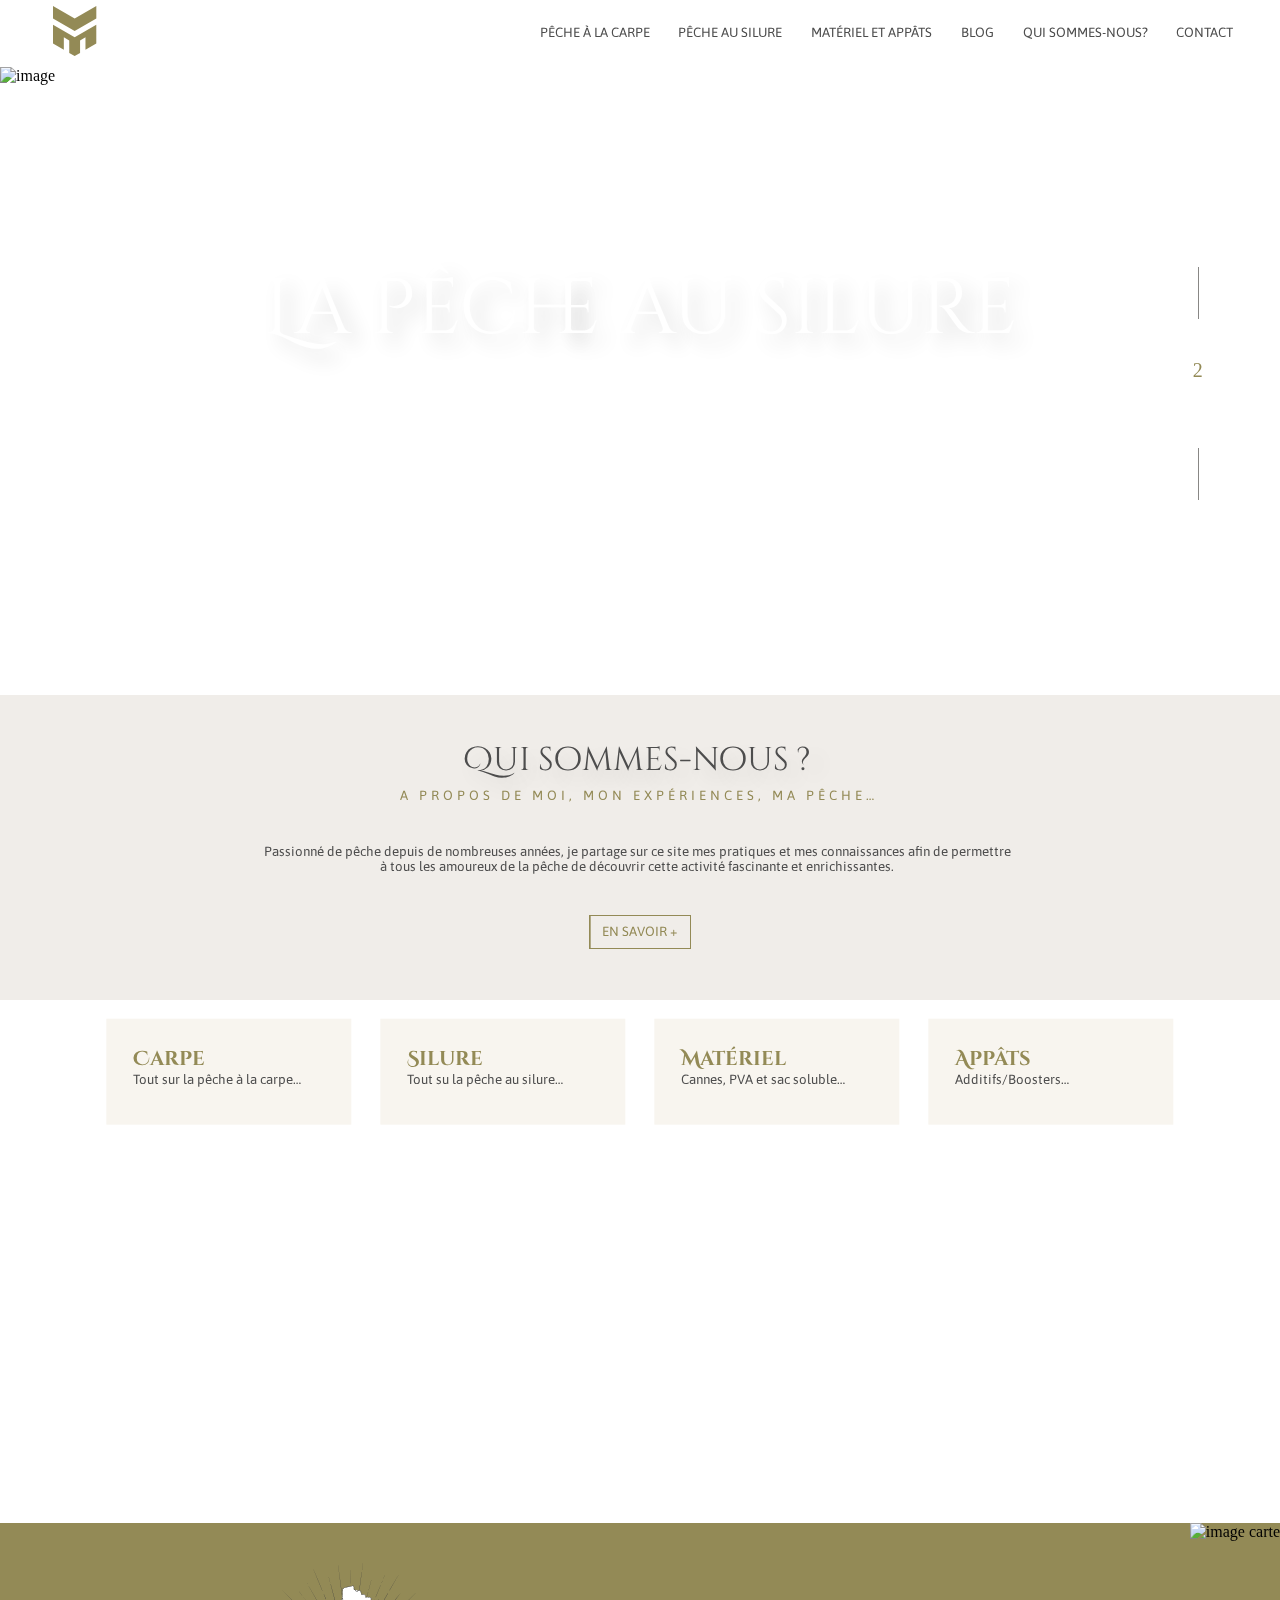
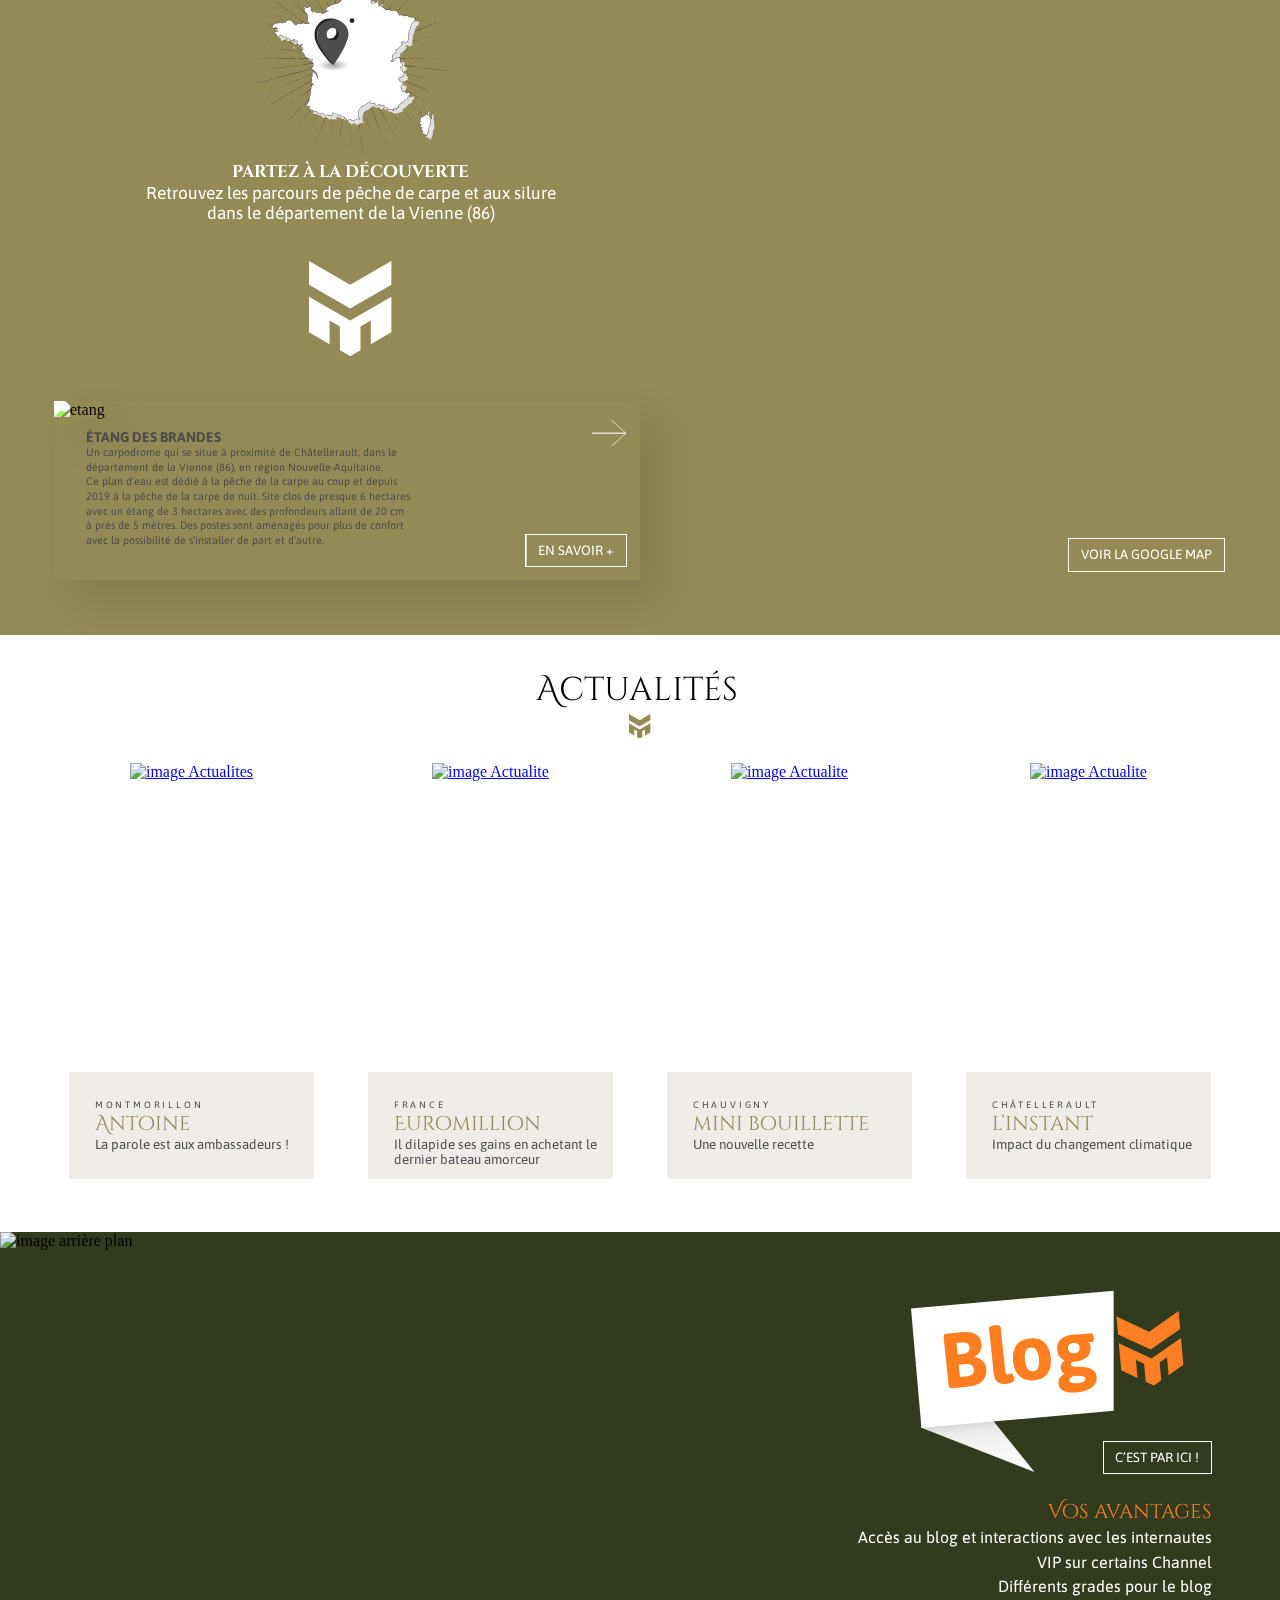
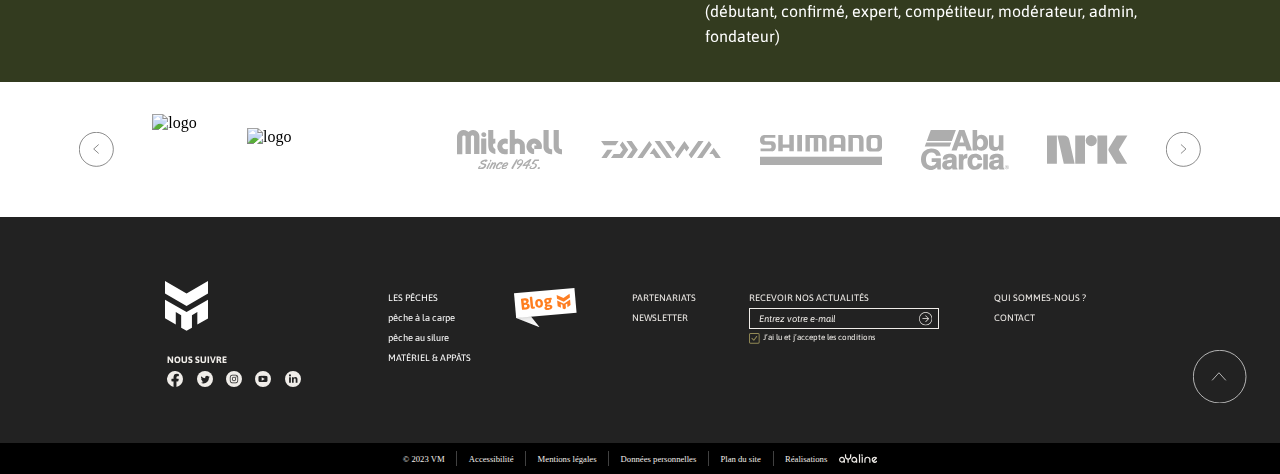
==== commit 23818ef6: "continuation media queries" ====
--- a/index.html
+++ b/index.html
@@ -1,5 +1,5 @@
 <!DOCTYPE html>
-<html lang="en">
+<html lang="fr">
 <head>
     <meta charset="UTF-8">
     <meta http-equiv="X-UA-Compatible" content="IE=edge">
@@ -510,7 +510,7 @@
                     <img src="assets/img/visuel_carte.png" alt="etang">
                     <div class="texte">
                         <h3>ÉTANG DES BRANDES </h3>
-                        <p>Un carpodrome qui se situe à proximité de Châtellerault, dans le département de la Vienne (86), en région Nouvelle-Aquitaine. Ce plan d’eau est dédié à la pêche de la carpe au coup et depuis 2019 à la pêche de la carpe de nuit. Site clos de presque 6 hectares avec un étang de 3 hectares avec des profondeurs allant de 20 cm à près de 5 mètres. 
+                        <p>Un carpodrome qui se situe à proximité de Châtellerault, dans le département de la Vienne (86), en région Nouvelle-Aquitaine.<br> Ce plan d’eau est dédié à la pêche de la carpe au coup et depuis 2019 à la pêche de la carpe de nuit. Site clos de presque 6 hectares avec un étang de 3 hectares avec des profondeurs allant de 20 cm à près de 5 mètres. 
                             Des postes sont aménagés pour plus de confort avec la possibilité de s’installer de part et d’autre.</p>
                     </div>
 
--- a/assets/style.css
+++ b/assets/style.css
@@ -0,0 +1,2271 @@
+@import url('https://fonts.googleapis.com/css2?family=Asap&display=swap');
+@import url('https://fonts.googleapis.com/css2?family=Cinzel+Decorative&display=swap');
+@import url('https://fonts.googleapis.com/css2?family=Asap+Condensed:ital,wght@0,700;1,700&display=swap');
+@import url('https://fonts.googleapis.com/css2?family=Asap+Condensed:ital,wght@0,400;0,700;1,700&display=swap');
+@import url('https://fonts.googleapis.com/css2?family=Asap:wght@700&family=Lobster&display=swap');
+
+
+:root{
+    --variableLargeur:1920;
+
+  
+
+    --hauteurDiaporama:943;
+    --hauteurQuiSommesNous:457.5;
+    --hauteurPechesTypes:784;
+    --hauteurCarte:1068;
+    --hauteurActualites:896;
+    --hauteurBlog:675;
+    --hauteurSponsor:202;
+    --hauteurFooter1:338.77;
+    --hauteurFooter2:47.34;
+    --valeurViewport:100vw;
+    --premiereFontFamily:'Asap', sans-serif;
+    --deuxiemeFontFamily:'Cinzel Decorative';
+    --troisiemeFontFamily:'Asap Condensed', sans-serif;
+    --quatriemeFontFamily:'Asap Condensed', sans-serif;
+    --cinquiemeFontFamily:'Asap', sans-serif;
+    --fontSiza20px:calc(20 * var(--valeurViewport) / var(--variableLargeur));
+    --fontSize14px:calc(14 * var(--valeurViewport) / var(--variableLargeur));
+    --PremiereCouleurTexte:#ffffff;
+    --deuxiemeCouleurTexte:#4D4D4D;
+    --troisiemeCouleurTexte:#938A56;
+    --quatriemeCouleurTexte:#FD7E23;
+    --backgroundColor1:#F8F5EF;
+    --background-color2:#F0EDE9;
+    --backgroundColor4:#222222;
+    --backgroundColor3:#333B1F;
+    --backgroundColor5:#000000;
+    --lineHeight20px:calc(20 * var(--valeurViewport) / var(--variableLargeur));
+   
+ 
+}
+
+*{
+    margin:0;
+    padding:0;
+    box-sizing:border-box;
+    /* overflow:hidden; */
+ 
+}
+
+
+
+nav{
+    /* height:100px; */
+    height:calc(100 * var(--valeurViewport) / 1920) ;
+    width:100%;
+    position:sticky;
+    top:0;
+    left:0;
+    z-index:999;
+    background-color: var(--PremiereCouleurTexte);
+
+   
+   
+   
+  
+}
+
+nav ul{
+  
+    display:flex;
+    align-items:center;
+    height:100%;
+  
+    
+}
+
+nav ul li{
+    list-style-type: none;
+}
+
+nav ul li:nth-child(2){
+    /* margin-left:calc(800 / var(--variableLargeur)  * 100%); */
+    margin-left:auto;
+  
+   
+}
+
+nav ul li svg{
+    width:calc(65 * 100vw / 1920);
+    height:auto;
+}
+
+
+
+nav ul li:nth-child(7){
+    
+    margin-right:calc( 73 / var(--variableLargeur) * 100%) ;
+    /* margin-right:calc(73 * 100vw / 1920); */
+  
+ }
+
+nav ul li:not(li:nth-child(7)) {
+    padding-right:calc(45 / var(--variableLargeur) * 100%) ;
+}  
+
+
+nav ul li a{
+    font-size:var(--fontSiza20px);
+    text-decoration:none;
+    color:var(--deuxiemeCouleurTexte);
+    text-transform:uppercase;
+    line-height:100px;
+    font-family:var(--premiereFontFamily);
+    width:clamp(calc(1048 / var(--variableLargeur) * 100%));
+    white-space : nowrap;
+    position:relative;
+
+}
+nav ul li a:before{
+    content:"";
+    position:absolute;
+    top:calc(34 * var(--valeurViewport) / 1920) ;
+    left:0%;
+    width:0%;
+    height:100%;
+    border-bottom:calc(6 * var(--valeurViewport) / 1920)  solid var(--troisiemeCouleurTexte);
+    transition:width 0.5s;
+  
+  
+  
+    
+}
+
+nav ul li a:hover:before{
+    left:0;
+    width:100%;
+}
+
+ul {
+    padding-left:calc(80 / var(--variableLargeur) * 100%);
+} 
+
+.containerHeaderImage{
+    /* height:100%; */
+    height: calc(var(--hauteurDiaporama) * var(--valeurViewport) / 1920);
+}
+
+.containerDiapo1{
+    height:100%;
+    position:relative;
+    overflow:hidden;
+}
+
+.containerHeaderImage .diaporamaImage.active{
+    /* height:var(--hauteurDiaporama); */
+    display:block;
+    object-fit: cover;
+    width:100%;
+    height:100%;
+   
+   
+}
+
+.containerHeaderImage .containerDiapo1 img:nth-of-type(1).active,
+.containerHeaderImage .containerDiapo1 img:nth-of-type(3).active,
+.containerHeaderImage .containerDiapo1 img:nth-of-type(4).active{
+    filter:brightness(0.6);
+}
+
+.containerHeaderImage .diaporamaImage{
+    display:none;
+   
+   
+
+}
+
+/* .diaporamaImage{
+    width:100%;
+    height:100%;
+  
+} */
+
+.containerH2DiaporamaImage{
+    top:calc(286 / var(--hauteurDiaporama) * 100%);
+    height:calc(158 / var(--hauteurDiaporama) * 100%);
+    position:absolute;
+    left:50%;
+
+    transform:translateX(-50%);
+    z-index:2;
+    width:calc(1128 / var(--variableLargeur) * 100%);
+   
+}
+
+/* .containerH2DiaporamaImage.active{
+    top:calc(140 / var(--hauteurDiaporama) * 100%);
+    height:calc(158 / var(--hauteurDiaporama) * 100%);
+    position:absolute;
+    left:50%;
+
+    transform:translateX(-50%);
+    z-index:2;
+    width:calc(1128 / var(--variableLargeur) * 100%);
+} */
+
+.containerDiapo1 h2{
+    display:none;
+}
+
+.containerDiapo1 h2.active{
+   
+   display:block;
+    font: normal normal normal;
+    font-weight: 400;
+    font-size:calc(117 * 100vw / 1920);     
+    /* line-height:70px; */
+    color:var(--PremiereCouleurTexte);
+    font-family:var(--deuxiemeFontFamily);
+    white-space:nowrap;
+    /* font:normal normal normal 117px/70px Cinzel Decorative; */
+    text-shadow: 10px 10px 20px #00000029;
+    /* letter-spacing:2px; */
+}
+
+/* .containerDiapo1 h2.active2{
+    display:block;
+    font: normal normal normal;
+    font-weight: 400;
+    font-size:calc(117 * 100vw / 1920);     
+    color:var(--PremiereCouleurTexte);
+    font-family:var(--deuxiemeFontFamily);
+    white-space:wrap;
+    text-shadow: 10px 10px 20px #00000029;
+} */
+
+
+.containerPresentationDiaporamaImage{
+    position:absolute;
+    top:calc(438 / var(--hauteurDiaporama) * 100%);
+    left:calc(541 / var(--variableLargeur) * 100%);
+    width:calc(830 * var(--valeurViewport) / var(--variableLargeur))
+   
+    /* font-size:29px */
+}
+
+.containerPresentationDiaporamaImage p{
+    color:var(--PremiereCouleurTexte);
+    font-size:calc(29 * var(--valeurViewport)/ var(--variableLargeur));
+    text-align:center;
+    font-family:var(--premiereFontFamily)
+    
+}
+
+.containerPlanDEauDiaporamaImage{
+    position:absolute;
+    width:calc(89 * var(--valeurViewport) / var(--variableLargeur));
+    left:calc(928 * var(--valeurViewport) / var(--variableLargeur));
+    top:calc(628 / var(--hauteurDiaporama) * 100%);
+    height:calc(43 / var(--hauteurDiaporama) * 100%);
+    /* left:calc(928 / var(--hauteurDiaporama) * 100%); */
+   
+
+}
+
+.containerPlanDEauDiaporamaImage p{
+    position:absolute;
+    font-family:var(--troisiemeFontFamily);
+    text-transform:uppercase;
+    color:var(--PremiereCouleurTexte);
+    font-size:var(--fontSiza20px);
+    line-height:calc(20 * var(--valeurViewport) / var(--variableLargeur));
+    font-weight:bold;
+
+}
+
+.containerNomVilleDiaporamaImage{
+    position:absolute;
+    left:calc(928 * var(--valeurViewport) / var(--variableLargeur));
+    top:calc(671 / var(--hauteurDiaporama) * 100%);
+    width:calc(119 * var(--valeurViewport)/ var(--variableLargeur));
+    height:calc(14 / var(--hauteurDiaporama) * 100%);
+   
+
+}
+
+.containerNomVilleDiaporamaImage p{
+    color:var(--PremiereCouleurTexte);
+    font-size:calc(14 * var(--valeurViewport) / var(--variableLargeur));
+    font-family:'Asap Condensed', sans-serif;
+    letter-spacing:calc(1.2px * var(--valeurViewport) / var(--variableLargeur));
+}
+
+.containerComplementInformationDiaporamaImageResponsive{
+    display:none;
+}
+
+.containerComplementInformationDiaporamaImage{
+    position:absolute;
+    width:calc(470 * var(--valeurViewport) / var(--variableLargeur));
+    top:calc(700/ var(--hauteurDiaporama) * 100%);
+    /* height:calc(62 / var(--hauteurDiaporama) * 100%); */
+    left:50%;
+    transform:translatex(-50%);
+    height:calc(62 * var(--valeurViewport) / var(--variableLargeur))
+}
+
+.containerComplementInformationDiaporamaImage p{
+    text-align:center;
+    color:var(--PremiereCouleurTexte);
+    font-size:calc(16 * var(--valeurViewport) / var(--variableLargeur));
+    line-height:calc(22 * var(--valeurViewport) / var(--variableLargeur));
+    font-family:var(--premiereFontFamily);
+}
+
+.containerComplementInformationDiaporamaImage p:nth-child(1){
+    font-family:var(--cinquiemeFontFamily);
+    font-weight:bold;
+   
+}
+
+.containerComplementInformationDiaporamaImage p:nth-child(1),.containerComplementInformationDiaporamaImage p:nth-child(2){
+    line-height:calc(22 * var(--valeurViewport) / var(--variableLargeur));
+}
+
+.containerBoutonDiaporamaImage{
+    position:absolute;
+    /* left:calc(884 * var(--valeurViewport) / var(--variableLargeur)); */
+    left: 50%;
+    transform: translateX(-50%);
+    top:calc(790 / var(--hauteurDiaporama) * 100%);
+    width:calc(152 * var(--valeurViewport) / var(--variableLargeur));
+    height:calc(50 / var(--hauteurDiaporama) * 100%)
+}
+
+.containerBoutonDiaporamaImage button{
+    position:absolute !important;
+    width:100%;
+    height:100%;
+    color:var(--PremiereCouleurTexte);
+    background-color:transparent;
+    box-shadow: none;
+    border:calc(1 * var(--valeurViewport) / var(--variableLargeur)) solid var(--PremiereCouleurTexte);
+    font-family:var(--premiereFontFamily);
+    font-size:var(--fontSiza20px);
+    cursor:pointer;
+    position:relative;
+    transition:color 0.5s;
+    overflow: hidden;
+}
+
+.containerBoutonDiaporamaImage button:before{
+    content:"";
+    position:absolute;
+    top:0;
+    left:0;
+    width:100%;
+    height:100%;
+    transform:translateX(-100%);
+    background-color: var(--PremiereCouleurTexte);
+    transition:transform 0.5s;
+    z-index:-1;
+}
+
+.containerBoutonDiaporamaImage button:hover:before{
+    transform:translateX(0%);
+}
+
+.containerBoutonDiaporamaImage button:hover{
+    color:var(--deuxiemeCouleurTexte)
+}
+
+/* .containerSvgFlecheGaucheDiaporamaImage:hover,
+.containerSvgFlecheDroiteDiaporamaImage:hover{
+    transform:scale(1.1)
+} */
+
+
+
+.containerSvgFlecheGaucheDiaporamaImage{
+    position:absolute;
+    left:calc(1584 * var(--valeurViewport) / var(--variableLargeur));
+    top:calc(817.5 / var(--hauteurDiaporama) * 100%);
+    width:calc(52 * var(--valeurViewport) / var(--variableLargeur));
+    height:calc(52 / var(--hauteurDiaporama) * 100%)
+}
+
+.containerSvgFlecheGaucheDiaporamaImage a{
+    position:absolute;
+    top: 0;
+    width: 100%;
+    height: 100%;
+    left: 0;
+}
+
+.containerSvgFlecheGaucheDiaporamaImage  svg{
+    position:absolute;
+    width:100%;
+    height:100%;
+    transition:transform 0.5s
+    /* border: 1px solid var(--PremiereCouleurTexte);
+    border-radius:50%; */
+}
+
+.containerSvgFlecheGaucheDiaporamaImage  svg:hover{
+    transform:scale(1.1)
+}
+
+.containerSvgFlecheDroiteDiaporamaImage{
+    position:absolute;
+    left:calc(1649 * var(--valeurViewport) / var(--variableLargeur));
+    top:calc(817.5 / var(--hauteurDiaporama) * 100%);
+    width:calc(52 * var(--valeurViewport) / var(--variableLargeur));
+    height:calc(52 / var(--hauteurDiaporama) * 100%)
+}
+
+.containerSvgFlecheDroiteDiaporamaImage a{
+    position:absolute;
+    top:0;
+    left:0;
+    height:100%;
+    width:100%;
+}
+
+
+.containerSvgFlecheDroiteDiaporamaImage svg{
+    position:absolute;
+    width:100%;
+    height:100%;
+    transition:transform 0.5s
+}
+
+.containerSvgFlecheDroiteDiaporamaImage svg:hover{
+    transform:scale(1.1)
+}
+
+.containerTraitEtChiffreADroiteDiaporamaImage{
+    position:absolute;
+    left:calc(1789 * var(--valeurViewport) / var(--variableLargeur));
+    top:calc(300 / var(--hauteurDiaporama) * 100%);
+    width:calc(16 * var(--valeurViewport) / var(--variableLargeur));
+    height:calc(344 * var(--valeurViewport) / var(--variableLargeur));
+   
+}
+
+.containerTraitEtChiffreADroiteDiaporamaImage a{
+    text-decoration:none;
+}
+
+.containerPresentationDiaporamaImageResponsive{
+    display:none;
+}
+
+.containerTraitEtChiffreADroiteDiaporamaImage .trait1{
+ 
+    display:block;
+    width:calc(1 * var(--valeurViewport) / var(--variableLargeur));
+    height:calc(79 * var(--valeurViewport) / var(--variableLargeur));
+    margin:auto;
+    /* top:calc(300 / var(--hauteurDiaporama) * 100%); */
+    /* height:calc(79 / calc(344 * var(--valeurViewport) / var(--variableLargeur)) * 100%); */
+    /* height:81px; */
+    background-color:rgb(136,135,133);
+    margin-bottom:calc(14.5 * var(--valeurViewport) / var(--variableLargeur));
+    /* top:calc(300 / var(--hauteurDiaporama) * 100%);
+    left:calc(1797.5 * var(--valeurViewport) / var(--variableLargeur)); */
+  
+    /* transform:translateX(50%) */
+}
+
+.containerTraitEtChiffreADroiteDiaporamaImage .chiffre1{
+  
+    display:block;
+    /* left:calc(1792 * var(--valeurViewport) / var(--variableLargeur));
+    top:calc(400.5 / var(--hauteurDiaporama) * 100%); */
+    width:calc(10 * var(--valeurViewport) / var(--variableLargeur));
+    /* height:calc(30 / var(--hauteurDiaporama) * 100%); */
+    height:calc(30 * var(--valeurViewport) / var(--variableLargeur));
+    font-size:calc(30 * var(--valeurViewport) / var(--variableLargeur));
+    /* line-height:calc(72 * var(--valeurViewport) / var(--variableLargeur)); */
+    margin-bottom:calc(14.5 * var(--valeurViewport) / var(--variableLargeur));
+   
+}
+
+.containerTraitEtChiffreADroiteDiaporamaImage .chiffre2{
+
+    display:block;
+    /* left:calc(1790 * var(--valeurViewport) / var(--variableLargeur)); */
+    /* top:calc(440.5 / var(--hauteurDiaporama) * 100%); */
+    width:calc(14 * var(--valeurViewport) / var(--variableLargeur));
+    height:calc(30 * var(--valeurViewport) / var(--variableLargeur));
+    
+    font-size:calc(30 * var(--valeurViewport) / var(--variableLargeur));
+    /* line-height:calc(72 * var(--valeurViewport) / var(--variableLargeur)); */
+    margin-bottom:calc(14.5 * var(--valeurViewport) / var(--variableLargeur));
+   
+}
+
+
+
+.containerTraitEtChiffreADroiteDiaporamaImage .chiffre3{
+   
+    display:block;
+    /* left:calc(1789 * var(--valeurViewport) / var(--variableLargeur));
+    top:calc(480.5 / var(--hauteurDiaporama) * 100%); */
+    width:calc(16 * var(--valeurViewport) / var(--variableLargeur));
+    height:calc(30 * var(--valeurViewport) / var(--variableLargeur));
+    
+    font-size:calc(30 * var(--valeurViewport) / var(--variableLargeur));
+    /* line-height:calc(72 * var(--valeurViewport) / var(--variableLargeur)); */
+    margin-bottom:calc(14.5 * var(--valeurViewport) / var(--variableLargeur));
+}
+
+.containerTraitEtChiffreADroiteDiaporamaImage .chiffre4{
+ 
+    display:block;
+    /* left:calc(1789 * var(--valeurViewport) / var(--variableLargeur));
+    top:calc(520.5 / var(--hauteurDiaporama) * 100%); */
+    width:calc(16 * var(--valeurViewport) / var(--variableLargeur));
+    height:calc(30 * var(--valeurViewport) / var(--variableLargeur));
+    
+    font-size:calc(30 * var(--valeurViewport) / var(--variableLargeur));
+    /* line-height:calc(72 * var(--valeurViewport) / var(--variableLargeur)); */
+    margin-bottom:calc(14.5 * var(--valeurViewport) / var(--variableLargeur));
+}
+
+
+.containerTraitEtChiffreADroiteDiaporamaImage .trait2{
+  
+    display:block;
+    height:calc(79 * var(--valeurViewport) / var(--variableLargeur));
+    /* left:calc(1797.5 * var(--valeurViewport) / var(--variableLargeur));
+    top:calc(565 / var(--hauteurDiaporama) * 100%); */
+    width:calc(1 * var(--valeurViewport) / var(--variableLargeur));
+    /* height:calc(79 / calc(344 * var(--valeurViewport) / var(--variableLargeur)) * 100%); */
+    /* height:81px; */
+    background-color:rgb(136,135,133);
+    margin:auto;
+}
+
+.containerTraitEtChiffreADroiteDiaporamaImage .chiffreSpan.active{
+    color:var(--troisiemeCouleurTexte);
+}
+
+.containerTraitEtChiffreADroiteDiaporamaImage .chiffreSpan{
+    color:var(--PremiereCouleurTexte)
+}
+
+/* .containerTraitEtChiffreADroiteDiaporamaImage .chiffre1,.containerTraitEtChiffreADroiteDiaporamaImage .chiffre3,.containerTraitEtChiffreADroiteDiaporamaImage .chiffre4
+{
+    color:var(--PremiereCouleurTexte)
+} */
+
+/*-------------------------------Qui Sommes nous-------------------------------*/
+
+
+.containerQuiSommesNous{
+    
+    /* height:457.5px; */
+    background-color:#F0EDE9;
+    display:flex;
+    justify-content:center;
+    height: calc(var(--hauteurQuiSommesNous) * var(--valeurViewport) / 1920);
+    position:relative
+}
+
+.titreQuiSommesNous {
+    position:absolute;
+    top:calc(62 / var(--hauteurQuiSommesNous) * 100%);
+    left:calc(600 * var(--valeurViewport) / var(--variableLargeur));
+    width:calc(712 * var(--valeurViewport) / var(--variableLargeur));
+    height:calc(99 / var(--hauteurQuiSommesNous) * 100%);
+  
+    /* margin:auto; */
+}
+
+.titreQuiSommesNous h2{
+   
+    font-size:calc(50 * var(--valeurViewport) / var(--variableLargeur));
+    font-family:var(--deuxiemeFontFamily);
+    font-weight:400;
+    text-shadow: 10px 10px 20px #00000029;
+    line-height:calc(70 * var(--valeurViewport) / var(--variableLargeur));
+    white-space: nowrap;
+
+    text-align:center;
+    
+  
+    color: var(--deuxiemeCouleurTexte)
+    /* padding-left:calc(694 * var(--valeurViewport) / var(--variableLargeur)); */
+}
+
+.titreQuiSommesNous p{
+    font-size:var(--fontSiza20px);
+    font-family:var(--premiereFontFamily);
+    font-weight:400;
+    line-height:calc(38 * var(--valeurViewport) / var(--variableLargeur));
+    white-space: nowrap;
+    color:var(--troisiemeCouleurTexte);
+    text-align:center;
+    text-transform:uppercase;
+    letter-spacing: calc(6 * var(--valeurViewport) / var(--variableLargeur));
+  
+}
+
+.paragrapheQuiSommesNous{
+    position:absolute;
+    top:calc(223 / var(--hauteurQuiSommesNous) * 100%);
+    left:calc(392 * var(--valeurViewport) / var(--variableLargeur));
+    width:calc(1128 * var(--valeurViewport) / var(--variableLargeur));
+    height:calc(74 / var(--hauteurQuiSommesNous) * 100%);
+ 
+}
+
+.paragrapheQuiSommesNous p{
+    font-size:var(--fontSiza20px);
+    font-family:var(--premiereFontFamily);
+    line-height:calc(23 * var(--valeurViewport) / var(--variableLargeur));
+    color:var(--deuxiemeCouleurTexte);
+    text-align:center;
+  
+}
+
+.boutonQuiSommesNous{
+    position:absolute;
+    /* left:calc(906 * var(--valeurViewport) / var(--variableLargeur));
+    top:calc(342 / var(--hauteurQuiSommesNous) * 100%); */
+    width:calc(152 * var(--valeurViewport) / var(--variableLargeur));
+    height:calc(50 / var(--hauteurQuiSommesNous) * 100%);
+    margin-top: calc(330 * var(--valeurViewport) / var(--variableLargeur));
+  
+}
+
+.boutonQuiSommesNous button{
+    position:absolute;
+    width:100%;
+    height:100%;
+    color:var(--troisiemeCouleurTexte);
+    background-color:transparent;
+    box-shadow: none;
+    border:calc(1 * var(--valeurViewport) / var(--variableLargeur)) solid var(--troisiemeCouleurTexte);
+    font-family:var(--premiereFontFamily);
+    font-size:var(--fontSiza20px);
+    cursor:pointer;
+    z-index:9;
+    overflow:hidden;
+}
+
+.boutonQuiSommesNous button:before{
+    content:"";
+    position:absolute;
+    top:0;
+    left:0;
+    width:100%;
+    height:100%;
+    transform:translateX(-100%);
+    z-index:-1;
+    background-color:var(--troisiemeCouleurTexte);
+    transition:transform 0.5s;
+    display:flex;
+    justify-content:center;
+    align-items:center;
+    transform: translateX(-50%,-50%);
+}
+
+.boutonQuiSommesNous button:hover:before{
+   
+    transform:translateX(0);
+}
+
+.boutonQuiSommesNous button:hover{
+   
+ 
+    color:var(--PremiereCouleurTexte)
+}
+
+.pechesTypes{
+    height: calc(var(--hauteurPechesTypes) * var(--valeurViewport) / var(--variableLargeur));
+    display:flex;
+    justify-content:center;
+    align-items:center;
+    /* gap:calc(38 * var(--valeurViewport) / var(--variableLargeur)); */
+
+
+}
+
+
+.pechesTypes .image{
+    height: calc(624 * var(--valeurViewport) / var(--variableLargeur));
+    width:calc(411 * var(--valeurViewport) / var(--variableLargeur));
+    position:relative;
+     
+}
+
+.pechesTypes .image img{
+    /* height: calc(542 * var(--valeurViewport) / var(--variableLargeur)); */
+    
+    width:100%;
+    object-fit: cover;
+    padding-left:calc(38 * var(--valeurViewport) / var(--variableLargeur));
+    transition:transform 0.5s
+}
+
+.pechesTypes .image img:hover{
+    transform:scale(1.1)
+}
+
+
+
+.pechesTypes .image .presentation{
+    height: calc(160 * var(--valeurViewport) / var(--variableLargeur));
+    width:calc(368 * var(--valeurViewport) / var(--variableLargeur));
+  
+    position:absolute;
+    background-color: var(--backgroundColor1);
+    left:50%;
+    transform:translate(-50%,-50%);
+  
+    /* top:calc(464 * var(--valeurViewport) / var(--variableLargeur));
+    left: calc(22 * var(--valeurViewport) / var(--variableLargeur)); */
+
+}
+
+
+
+.pechesTypes .image .presentation h3{
+    position:absolute;
+    color:var(--troisiemeCouleurTexte);
+    font-size:calc(30 * var(--valeurViewport) / var(--variableLargeur));
+    font-family:var(--deuxiemeFontFamily);
+    top:calc(40 * var(--valeurViewport) / var(--variableLargeur));
+    left:calc(40 * var(--valeurViewport) / var(--variableLargeur));
+  
+}
+
+.pechesTypes .image .presentation h3 p{
+    color:var(--deuxiemeCouleurTexte);
+    font-size:var(--fontSiza20px);
+    font-family:var(--premiereFontFamily);
+    font-weight:400;
+    white-space: nowrap;
+    line-height:calc(23 * var(--valeurViewport) / var(--variableLargeur))
+}
+
+
+
+/*------------------------------Carte-----------------------*/
+
+.containerCarte{
+
+    background-color:var(--troisiemeCouleurTexte);
+    
+ 
+    height: calc(var(--hauteurCarte) * var(--valeurViewport) / 1920);
+    position:relative;
+   
+   
+    
+}
+
+.containerDroit{
+    display: flex;
+    justify-content: flex-end;
+    /* align-items: center; */
+   position:relative;
+    height:100%;
+}
+
+.containerCarte .BoutonVoirGoogleMap
+{
+    position:absolute;
+    top:calc(923 * var(--valeurViewport) / var(--variableLargeur));
+    right:calc(82 * var(--valeurViewport) / var(--variableLargeur) );
+    width:calc(236 * var(--valeurViewport) / var(--variableLargeur));
+    height:calc(50 * var(--valeurViewport) / var(--variableLargeur));
+}
+
+.containerCarte .BoutonVoirGoogleMap button{
+    width:100%;
+    height:100%;
+    color:var(--PremiereCouleurTexte);
+    background-color:transparent;
+    box-shadow: none;
+    border:1px solid var(--PremiereCouleurTexte);
+    font-family:var(--premiereFontFamily);
+    font-size:var(--fontSiza20px);
+    cursor:pointer;
+    font-weight:normal;
+}
+
+.containerDroit img{
+    object-fit: cover;
+    top:calc(75.7  * var(--valeurViewport) / var(--variableLargeur));
+    left:calc(1032.42 * var(--valeurViewport) / var(--variableLargeur));
+    height: 100%;
+
+}
+
+.blocDeGauche{
+    position:absolute;
+    top:calc(51  * var(--valeurViewport) / var(--variableLargeur));
+    left:calc(81 * var(--valeurViewport) / var(--variableLargeur));
+    width:calc(890 * var(--valeurViewport) / var(--variableLargeur));
+    height:calc(942.15 / var(--hauteurCarte) * 100%);
+ 
+   
+}
+
+
+.containerCarte .carteDeFrance {
+    display:flex;
+    justify-content:center;
+
+}
+
+.containerCarte .carteDeFrance svg{
+    width:calc(304 * var(--valeurViewport) / var(--variableLargeur));
+    height:calc(304 / var(--hauteurCarte) / var(--variableLargeur));
+
+}
+
+.containerCarte .explication{
+    margin-top:calc(7.01 * var(--valeurViewport) / var(--variableLargeur));
+    width:calc(624 * var(--valeurViewport) / var(--variableLargeur));
+    height:calc(125 * var(--valeurViewport) / var(--variableLargeur)); 
+    margin:auto;
+  
+  
+}
+
+.containerCarte .explication h3{
+    font-family:var(--deuxiemeFontFamily);
+    font-weight:bold;
+    font-size:calc(26 * var(--valeurViewport) / var(--variableLargeur));
+    text-align:center;
+    color:var(--PremiereCouleurTexte);
+    line-height:calc(30px * var(--valeurViewport) / var(--variableLargeur));
+}
+
+.containerCarte .explication p{
+    font-family:var(--premiereFontFamily);
+    font-weight:400;
+    color:var(--PremiereCouleurTexte);
+    text-align:center;
+    /* font-size:calc(26 * var(--valeurViewport) / var(--variableLargeur)); */
+    line-height:calc(30px * var(--valeurViewport) / var(--variableLargeur));
+    font-size:calc(26 * var(--valeurViewport) / var(--variableLargeur)); 
+   
+}
+
+.containerCarte .logo {
+    display:flex;
+    justify-content:center
+}
+
+.containerCarte .logo svg{
+    /* margin:auto;
+    width:100%; */
+    margin-top:calc(26.33 * var(--valeurViewport) / var(--variableLargeur));
+    width:calc(123.609 * var(--valeurViewport) / var(--variableLargeur));
+    height:calc(142.728 * var(--valeurViewport) / var(--variableLargeur));
+}
+
+.containerCarte .imageLieu{
+    margin-top:calc(67.93 * var(--valeurViewport) / var(--variableLargeur));
+    width:calc(879.23 * var(--valeurViewport) / var(--variableLargeur));
+    height:calc(269.1 * var(--valeurViewport) / var(--variableLargeur));
+    box-shadow: 20px 20px 40px #00000019;
+    position:relative;
+    
+
+}
+
+.containerCarte .imageLieu img{
+    /* width:100.7%;
+    height:100.7%; */
+    width:100%;
+    height:100%;
+    object-fit: cover;
+    box-shadow: 20px 20px 40px #00000019;
+    /* border:1px solid var(--PremiereCouleurTexte) */
+    filter:brightness(1.6)
+
+}
+
+.containerCarte .imageLieu .texte{
+    position:absolute;
+    top:calc(44.12 * var(--valeurViewport) / var(--variableLargeur));
+    left:calc(48.69 * var(--valeurViewport) / var(--variableLargeur));
+    width:calc(490 * var(--valeurViewport) / var(--variableLargeur));
+    height:calc(174 * var(--valeurViewport) / var(--variableLargeur))
+}
+
+.containerCarte .imageLieu .texte h3{
+    font-family:var(--premiereFontFamily);
+    font-size:calc(21 * var(--valeurViewport) / var(--variableLargeur));
+    font-weight:bold;
+    color:var(--deuxiemeCouleurTexte);
+    line-height: calc(22 * var(--valeurViewport)/ var(--variableLargeur));
+}
+
+.containerCarte .imageLieu .texte p{
+    font-family:var(--premiereFontFamily);
+    font-size:calc(16 * var(--valeurViewport) / var(--variableLargeur));
+    color:var(--deuxiemeCouleurTexte);
+    line-height: calc(22 * var(--valeurViewport)/ var(--variableLargeur));
+}
+
+.containerCarte .imageLieu .divBouton{
+    position:absolute;
+    left:calc(707 * var(--valeurViewport) / var(--variableLargeur));
+    top:calc(199 * var(--valeurViewport) / var(--variableLargeur));
+    width:calc(152 * var(--valeurViewport) / var(--variableLargeur));
+    height:calc(50 * var(--valeurViewport) / var(--variableLargeur))
+}
+
+.containerCarte .imageLieu .divBouton button{
+    position:absolute ;
+    width:100%;
+    height:100%;
+    color:var(--PremiereCouleurTexte);
+    background-color:transparent;
+    box-shadow: none;
+    border:calc(1 * var(--valeurViewport) / var(--variableLargeur)) solid var(--PremiereCouleurTexte);
+    font-family:var(--premiereFontFamily);
+    font-size:var(--fontSiza20px);
+    cursor:pointer;
+    font-weight:normal;
+    z-index:8;
+    transition:color 0.5s;
+    overflow:hidden;
+    /* line-height: calc(48 * var(--valeurViewport)/ var(--variableLargeur)); */
+    /* white-space: nowrap; */
+
+}
+
+.containerCarte .imageLieu .divBouton button:before{
+    content:"";
+    position:absolute;
+    top:0;
+    left:0; 
+    width:100%;
+    height:100%;
+    z-index:-1;
+    transform:translateX(-100%);
+    background-color:#fff;
+    transition:transform 0.5s
+}
+
+.containerCarte .imageLieu .divBouton button:hover:before{
+    transform:translateX(0);
+}
+
+.containerCarte .imageLieu .divBouton button:hover{
+    color:var(--troisiemeCouleurTexte)
+}
+
+
+/* .containerCarte .imageLieu .divBouton button:before{
+    content:"EN SAVOIR +";
+    position:absolute;
+    top:0;
+    left:0;
+    width:100%;
+    height:100%;
+    background-color:var(--PremiereCouleurTexte);
+    transform:translateX(-100%);
+    transition:transform 0.5s;
+    z-index:-1;
+
+}
+
+.containerCarte .imageLieu .divBouton button:hover:before{
+    transform:translateX(0)
+} */
+
+.containerCarte .imageLieu  .divFleche{
+    position:absolute;
+    right:calc(21 * var(--valeurViewport) / var(--variableLargeur));
+    top:calc(28.46 * var(--valeurViewport) / var(--variableLargeur));
+    width:calc(51.5 * var(--valeurViewport) / var(--variableLargeur));
+    height:calc(39.532 * var(--valeurViewport) / var(--variableLargeur))
+}
+
+.containerCarte .BoutonVoirGoogleMap
+{
+    position:absolute;
+    top:calc(923 * var(--valeurViewport) / var(--variableLargeur));
+    right:calc(82 * var(--valeurViewport) / var(--variableLargeur) );
+    width:calc(236 * var(--valeurViewport) / var(--variableLargeur));
+    height:calc(50 * var(--valeurViewport) / var(--variableLargeur));
+}
+
+.containerCarte .BoutonVoirGoogleMap button{
+    position:absolute;
+    width:100%;
+    height:100%;
+    color:var(--PremiereCouleurTexte);
+    background-color:transparent;
+    box-shadow: none;
+    border:calc(1 * var(--valeurViewport) / var(--variableLargeur)) solid var(--PremiereCouleurTexte);
+    font-family:var(--premiereFontFamily);
+    font-size:var(--fontSiza20px);
+    cursor:pointer;
+    font-weight:normal;
+    z-index:8;
+    overflow:hidden;
+    transition:color 0.5s;
+}
+
+.containerCarte .BoutonVoirGoogleMap button:before{
+    content:"";
+    position:absolute;
+    top:0;
+    left:0;
+    width:100%;
+    height:100%;
+    transform:translateX(-100%);
+    background-color:white;
+    z-index:-1;
+    transition:transform 0.5s
+}
+
+.containerCarte .BoutonVoirGoogleMap button:hover:before{
+    transform:translateX(0)
+}
+
+.containerCarte .BoutonVoirGoogleMap button:hover{
+    color:var(--troisiemeCouleurTexte)
+}
+
+
+/*----------------------------------Actualités ----------------------------------------*/
+
+.containerActualites{
+    /* height:457.5px; */
+    background-color:var(--PremiereCouleurTexte);
+  
+    height: calc(var(--hauteurActualites) * var(--valeurViewport) / 1920);
+    position:relative;
+ 
+}
+
+.containerActualites a{
+    transition:transform 0.5s
+}
+
+/*Ensemble*/
+
+.containerActualitesInterieur a:hover{
+    transform:scale(1.1)
+}
+
+.containerActualites h2{
+    position:absolute;
+    top:calc(48.61 * var(--valeurViewport) / var(--variableLargeur));
+    left:calc(804 * var(--valeurViewport) / var(--variableLargeur) );
+    width:calc(304 * var(--valeurViewport) / var(--variableLargeur));
+    height:calc(68 * var(--valeurViewport) / var(--variableLargeur));
+    font-size:calc(50 * var(--valeurViewport) / var(--variableLargeur));
+    font-family:var(--deuxiemeFontFamily);
+    text-transform: capitalize;
+    font-weight:normal;
+}
+
+.containerActualites .containerSvActualites{
+    display:flex;
+    justify-content: center;
+    gap:calc(37 *var(--valeurViewport) / var(--variableLargeur))
+}
+
+.containerActualites .containerSvActualites svg{
+   
+   
+    margin-top:calc(118.29 * var(--valeurViewport) / var(--variableLargeur) );
+    width:calc(32.019 *  var(--valeurViewport) / var(--variableLargeur));
+    height:calc(36.971 * var(--valeurViewport) / var(--variableLargeur));
+}
+
+.containerActualites .imageContainerActualites{
+    /* height:100%; */
+    display:flex;
+    padding-top:calc(36.63 * var(--valeurViewport) / var(--variableLargeur) );
+    /* width:calc(1757 * var(--valeurViewport) / var(--variableLargeur)); */
+    margin:0 calc(82 * var(--valeurViewport) / var(--variableLargeur));
+    justify-content: center;
+    gap:calc(38 * var(--valeurViewport) / var(--variableLargeur))
+}
+
+.containerActualites .imageContainerActualites .containerActualitesInterieur{
+    width:calc(412 *  var(--valeurViewport) / var(--variableLargeur));
+    height:calc(624 * var(--valeurViewport) / var(--variableLargeur));
+    /* height:calc(624 / var(--hauteurActualites) * 100%); */
+    display:flex;
+    justify-content:center;
+    position:relative;
+  
+}
+
+.containerActualites .imageContainerActualites .containerActualitesInterieur img{
+    width:calc(411 *  var(--valeurViewport) / var(--variableLargeur));
+    /* height:calc(542 * var(--valeurViewport) / var(--variableLargeur)); */
+    height:calc(542 / 624 * 100%);
+    object-fit: cover;
+}
+
+.containerActualites .imageContainerActualites .containerActualitesInterieur .containerTexteActualites{
+    position:absolute;
+    /* top:calc(464 * var(--valeurViewport) / var(--variableLargeur)); */
+    top:calc(464 / 624 * 100%);
+    width:calc(368 *  var(--valeurViewport) / var(--variableLargeur));
+    height:calc(160 * var(--valeurViewport) / var(--variableLargeur));
+    /* height:calc(160 / 624 * 100%); */
+    background-color: var(--background-color2);
+
+}
+
+
+.containerSvgActualitesGauche{
+    position:absolute;
+    top:calc(240.36 / 624 * 100%);
+
+    left:calc(20 * var(--valeurViewport) / var(--variableLargeur));
+    width:calc(52 * var(--valeurViewport)/ var(--variableLargeur));
+    height:calc(52 * var(--valeurViewport)/ var(--variableLargeur))  
+}
+
+.containerSvgActualitesDroite{
+    position:absolute;
+    top:calc(240.36 / 624 * 100%);
+
+    right:calc(20 * var(--valeurViewport) / var(--variableLargeur));
+    width:calc(52 * var(--valeurViewport)/ var(--variableLargeur));
+    height:calc(52 * var(--valeurViewport)/ var(--variableLargeur))  
+}
+
+.containerActualitesDate{
+    position:absolute;
+    top:calc(29.61 / 624 * 100%);
+
+    left:calc(26 * var(--valeurViewport) / var(--variableLargeur));
+    width:calc(99 * var(--valeurViewport)/ var(--variableLargeur));
+    height:calc(127 * var(--valeurViewport)/ var(--variableLargeur));
+    border:1px solid white;
+    display:flex;
+    justify-content: center;
+    align-items:center;
+    flex-direction:column;
+    backdrop-filter:blur(4px);
+    -webkit-backdrop-filter: blur(4px);
+}
+
+.containerActualitesDate p:nth-child(1){
+    font-family:var(--premiereFontFamily);
+    font-size:calc(37 * var(--valeurViewport) /var(--variableLargeur));
+    color:var(--PremiereCouleurTexte);
+    font-weight:bold;
+    line-height: (37 * var(--valeurViewport) /var(--variableLargeur));
+}
+
+.containerActualitesDate p:nth-child(2){
+    font-family:var(--premiereFontFamily);
+    font-size:calc(37 * var(--valeurViewport) /var(--variableLargeur));
+    color:var(--PremiereCouleurTexte);
+    text-transform: uppercase;
+    line-height: (37 * var(--valeurViewport) /var(--variableLargeur));
+
+}
+
+.containerTexteActualites p{
+    position:absolute;
+    /* top:calc(40 * var(--valeurViewport) / var(--variableLargeur)); */
+    top:calc(40 / 160 * 100%);
+    left:calc(39 * var(--valeurViewport) / var(--variableLargeur) );
+
+
+}
+
+.containerTexteActualites p:nth-child(1){
+    color:var(--deuxiemeCouleurTexte);
+    font-family:var(--premiereFontFamily);
+    letter-spacing: calc(4.2 * var(--valeurViewport) / var(--variableLargeur));
+    /* line-height: var(23 * var(--valeurViewport) / var(--variableLargeur)); */
+    font-size:calc(14 * var(--valeurViewport) / var(--variableLargeur))
+}
+
+.containerTexteActualites p span:nth-of-type(1){
+    color:var(--troisiemeCouleurTexte);
+    font-family:var(--deuxiemeFontFamily);
+    letter-spacing: 0;
+    /* line-height: var(23 * var(--valeurViewport) / var(--variableLargeur)); */
+    font-size:calc(30 * var(--valeurViewport) / var(--variableLargeur))
+}
+
+.containerTexteActualites p span:nth-of-type(2){
+    color:var(--deuxiemeCouleurTexte);
+    font-family:var(--premiereFontFamily);
+    letter-spacing: 0;
+    /* line-height: var(23 * var(--valeurViewport) / var(--variableLargeur)); */
+    font-size:var(--fontSiza20px)
+}
+
+/*------------------------------------------ B L O G ---------------------------------*/
+.containerBlog{
+
+    background-color:var(--backgroundColor3);
+    
+ 
+    height: calc(var(--hauteurBlog) * var(--valeurViewport) / 1920);
+    position:relative;
+   
+}
+
+.containerImageFondEcran{
+    display: flex;
+    justify-content: flex-start;
+    /* align-items: center; */
+   /* position:relative; */
+    height:100%;
+}
+
+.containerLogoSvgBlog{
+    position:absolute;
+    top:calc(75.33 / 675 * 100%);
+
+    right:calc(102 * var(--valeurViewport) / var(--variableLargeur));
+     
+}
+
+.containerLogoSvgBlog svg{
+  
+    width:calc(452.01 * var(--valeurViewport)/ var(--variableLargeur));
+    height:calc(283.67 * var(--valeurViewport)/ var(--variableLargeur))
+}
+
+.containerBoutonBlog{
+    position:absolute;
+    top:calc(313 / 675 * 100%);
+    right:calc(102 * var(--valeurViewport) / var(--variableLargeur));
+    width:calc(164 * var(--valeurViewport)/ var(--variableLargeur));
+    height:calc(50 * var(--valeurViewport)/ var(--variableLargeur));
+}
+
+.containerBoutonBlog button{
+    position:absolute;
+    width:100%;
+    height:100%;
+    color:var(--PremiereCouleurTexte);
+    background-color:transparent;
+    box-shadow: none;
+    border:calc(1 * var(--valeurViewport)/ var(--variableLargeur)) solid var(--PremiereCouleurTexte);
+    font-family:var(--premiereFontFamily);
+    font-size:var(--fontSiza20px);
+    cursor:pointer;
+    font-weight:normal;
+    z-index:8;
+    transition:color 0.5s;
+    overflow:hidden;
+}
+
+.containerBoutonBlog button:before{
+    content:"";
+    position:absolute;
+    top:0;
+    left:0;
+    width:100%;
+    height:100%;
+    background-color:var(--PremiereCouleurTexte);
+    transform:translateX(-100%);
+    z-index:-1;
+    transition:transform 0.5s;
+}
+
+.containerBoutonBlog button:hover:before{
+    transform:translateX(0)
+}
+
+.containerBoutonBlog button:hover{
+    color:#333b1f
+}
+
+/* .containerBoutonBlog button:before{
+    content:"";
+    position:absolute;
+    top:0;
+    left:0;
+    width:100%;
+    height:100%;
+    transform:translateY(-100%);
+    background-color:white;
+    transition:transform 0.5s;
+    z-index:-1;
+}
+
+.containerBoutonBlog button:hover:before{
+    transform:translateY(0)
+}
+.containerBoutonBlog button:hover{
+    color:#333b1f
+} */
+
+.containerExplication{
+    position:absolute;
+    top:calc(402 / 675 * 100%);
+    right:calc(102 * var(--valeurViewport) / var(--variableLargeur));
+    width:calc(760 * var(--valeurViewport)/ var(--variableLargeur));
+    height:calc(219 * var(--valeurViewport)/ var(--variableLargeur));
+    display:flex;
+    flex-direction:column;
+    align-items:flex-end;
+}
+
+.containerExplication h1{
+    color:var(--quatriemeCouleurTexte);
+    font-family:var(--deuxiemeFontFamily);
+    font-weight:normal;
+    font-size:calc(30 * var(--valeurViewport) / var(--variableLargeur));
+    line-height:calc(37 * var(--valeurViewport) /var(--variableLargeur));
+}
+
+.containerExplication p{
+    color:var(--PremiereCouleurTexte);
+    font-family:var(--premiereFontFamily);
+    font-weight:normal;
+    font-size:calc(24 * var(--valeurViewport) / var(--variableLargeur));
+    line-height:calc(37 * var(--valeurViewport) /var(--variableLargeur));
+}
+
+
+/*------------------------------------------Sponsor ------------------------------------------*/
+
+.containerSponsor{
+    height: calc(var(--hauteurSponsor) * var(--valeurViewport) / 1920);
+    position:relative;
+   
+}
+
+.containerToutesLesSvg{
+    display:flex;
+    width:calc(1718 * var(--valeurViewport)/ var(--variableLargeur));
+    justify-content:center;
+    align-items:center;
+    width:100%;
+    height:100%;
+    gap:calc(58.08 * var(--valeurViewport) / var(--variableLargeur))
+}
+
+.logo1Sponsor,.logoFlecheDroite{
+    width:calc(52 * var(--valeurViewport)/ var(--variableLargeur));
+    height:calc(52 * var(--valeurViewport)/ var(--variableLargeur));
+}
+
+.logo2SponsorPeche{
+    width:calc(84 * var(--valeurViewport)/ var(--variableLargeur));
+    height:calc(106 * var(--valeurViewport)/ var(--variableLargeur));
+
+}
+
+.logo3SponsorDecathlon{
+    width:calc(257.02 * var(--valeurViewport)/ var(--variableLargeur));
+    height:calc(63.92 * var(--valeurViewport)/ var(--variableLargeur));
+}
+
+.logo4Mitchell{
+    width:calc(158 * var(--valeurViewport)/ var(--variableLargeur));
+    height:calc(59.38 * var(--valeurViewport)/ var(--variableLargeur));
+}
+
+.logo5Dawa{
+    width:calc(180.3 * var(--valeurViewport)/ var(--variableLargeur));
+    height:calc(26.268 * var(--valeurViewport)/ var(--variableLargeur));
+}
+
+.logo6Shimano{
+    width:calc(183.034 * var(--valeurViewport)/ var(--variableLargeur));
+    height:calc(45.092 * var(--valeurViewport)/ var(--variableLargeur));
+}
+
+.logo7AbuGarcia{
+    width:calc(131.919 * var(--valeurViewport)/ var(--variableLargeur));
+    height:calc(60.077 * var(--valeurViewport)/ var(--variableLargeur));
+}
+
+.logo8NRK{
+    width:calc(120.637 * var(--valeurViewport)/ var(--variableLargeur));
+    height:calc(43.216 * var(--valeurViewport)/ var(--variableLargeur));
+}
+
+
+/*----------------------------------------FOOTER--------------------------------------*/
+
+/*---------------------------------------FOOTER 1 ------------------------------*/
+
+.containerFooter1{
+    background-color:var(--backgroundColor4);
+  
+    height: calc(var(--hauteurFooter1) * var(--valeurViewport) / var(--variableLargeur));
+    position:relative
+}
+
+.containerFooterLogo{
+    position:absolute;
+    /* top:calc(96.12 / var(--hauteurFooter1) * 100%); */
+    top:calc(96.12 * var(--valeurViewport)/ var(--variableLargeur));
+    left:calc(248 * var(--valeurViewport) / var(--variableLargeur));
+    width:calc(64.67 * var(--valeurViewport)/ var(--variableLargeur));
+    height:calc(74.67 * var(--valeurViewport)/ var(--variableLargeur))
+}
+
+.containerFooter1 .containerFooterLogo svg{
+    position:absolute;
+    width:100%;
+    height:100%;
+}
+
+.containerNousSuivre{
+    position:absolute;
+    /* top:calc(205 / var(--hauteurFooter1) * 100%); */
+    top:calc(205 * var(--valeurViewport)/ var(--variableLargeur));
+    left:calc(250 * var(--valeurViewport) / var(--variableLargeur));
+    width:calc(86 * var(--valeurViewport)/ var(--variableLargeur));
+    height:calc(16 * var(--valeurViewport)/ var(--variableLargeur));
+    /* padding-bottom:calc(9.97 * var(--valeurViewport)/ var(--variableLargeur)) */
+}
+
+.containerNousSuivre p{
+    position:absolute;
+    width:100%;
+    height:100%;
+    text-transform:uppercase;
+    color:var(--background-color2);
+    font-family:var(--premiereFontFamily);
+    font-weight:bold;
+    font-size:var(--fontSize14px);
+    /* line-height: calc(50 * var(--valeurViewport) / var(--variableLargeur)); */
+    white-space:nowrap;
+}
+
+.containerFooter1 .containerLogo{
+    position:absolute;
+    /* top:calc(230.97 / var(--hauteurFooter1) * 100%); */
+    top:calc(230.97 * var(--valeurViewport)/ var(--variableLargeur));
+    width:calc(24 * var(--valeurViewport)/ var(--variableLargeur));
+    height:calc(24 * var(--valeurViewport)/ var(--variableLargeur))
+}
+
+.containerFooter1 .containerLogo{
+    margin-right:calc(20 * var(--valeurViewport) / var(--variableLargeur))
+}
+
+.containerFooter1 .containerFacebook{
+    left:calc(251.17 * var(--valeurViewport) / var(--variableLargeur));
+}
+
+.containerFooter1 .containerFacebook svg,.containerFooter1 .containeTwitter svg
+,.containerFooter1 .containerInst svg,.containerFooter1 .containerYouTube svg,
+.containerFooter1 .containerIn svg{
+    position:absolute;
+    width:100%;
+    height:100%;
+}
+
+.containerFooter1 .containeTwitter{
+    left:calc(295.17 * var(--valeurViewport) / var(--variableLargeur));
+}
+
+.containerFooter1 .containerInst{
+    left:calc(339.17 * var(--valeurViewport) / var(--variableLargeur));
+}
+
+.containerFooter1 .containerYouTube{
+    left:calc(383.17 * var(--valeurViewport) / var(--variableLargeur));
+}
+
+.containerFooter1 .containerIn{
+    left:calc(427.17 * var(--valeurViewport) / var(--variableLargeur));
+}
+
+
+.containerFooter1 .containerDescriptionFooter{
+    position:absolute;
+    /* top:calc(205 / var(--hauteurFooter1) * 100%); */
+    top:calc(106 * var(--valeurViewport)/ var(--variableLargeur));
+    left:calc(582 * var(--valeurViewport) / var(--variableLargeur));
+    width:calc(124 * var(--valeurViewport)/ var(--variableLargeur));
+    height:calc(106 * var(--valeurViewport)/ var(--variableLargeur))
+}
+
+.containerDescriptionFooter p:nth-child(1),.containerDescriptionFooter p:nth-child(4){
+    text-transform:uppercase;
+    color:var(--PremiereCouleurTexte);
+    font-family:var(--premiereFontFamily);
+    font-size:var(--fontSize14px);
+    line-height: calc(30 * var(--valeurViewport) / var(--variableLargeur));
+    white-space:nowrap;
+}
+
+.containerDescriptionFooter p:nth-child(2),.containerDescriptionFooter p:nth-child(3){
+    text-transform:lowercase;
+    color:var(--PremiereCouleurTexte);
+    font-family:var(--premiereFontFamily);
+    font-size:var(--fontSize14px);
+    line-height: calc(30 * var(--valeurViewport) / var(--variableLargeur));
+    white-space:nowrap;
+}
+
+.containerFooter1 .containerLogoBlogFooter{
+    position:absolute;
+  
+    top:calc(106.39 * var(--valeurViewport)/ var(--variableLargeur));
+    left:calc(770.99 * var(--valeurViewport) / var(--variableLargeur));
+    width:calc(93.89 * var(--valeurViewport)/ var(--variableLargeur));
+    height:calc(58.924 * var(--valeurViewport)/ var(--variableLargeur))
+}
+
+.containerFooter1 .containerLogoBlogFooter svg{
+    position:absolute;
+    width:100%;
+    height:100%;
+}
+
+.containerFooter1 .containerPartenariatsNewsLetter{
+    position:absolute;
+    top:calc(106 * var(--valeurViewport)/ var(--variableLargeur));
+    left:calc(948 * var(--valeurViewport) / var(--variableLargeur));
+    width:calc(93 * var(--valeurViewport)/ var(--variableLargeur));
+    height:calc(46 * var(--valeurViewport)/ var(--variableLargeur))
+}
+
+.containerFooter1 .containerPartenariatsNewsLetter p{
+    text-transform:uppercase;
+    color:var(--background-color2);
+    font-family:var(--premiereFontFamily);
+    font-size:var(--fontSize14px);
+    line-height: calc(30 * var(--valeurViewport) / var(--variableLargeur));
+    white-space:nowrap;
+}
+
+.containerFooter1 .containerRecevoirActualies{
+    position:absolute;
+    top:calc(106 / var(--hauteurFooter1) * 100%);
+    /* top:calc(106 * var(--valeurViewport)/ var(--variableLargeur)); */
+    left:calc(1124.12 * var(--valeurViewport) / var(--variableLargeur));
+    width:calc(284 * var(--valeurViewport)/ var(--variableLargeur));
+    height:calc(76 * var(--valeurViewport)/ var(--variableLargeur))
+}
+
+.containerFooter1 .containerRecevoirActualies p{
+    text-transform:uppercase;
+    color:var(--background-color2);
+    font-family:var(--premiereFontFamily);
+    font-size:var(--fontSize14px);
+    line-height: calc(30 * var(--valeurViewport) / var(--variableLargeur));
+    white-space:nowrap;
+}
+
+.divInputFooter{
+    position:absolute;
+    width:calc(284 * var(--valeurViewport) / var(--variableLargeur));
+  
+    height:calc(32 * var(--valeurViewport) / var(--variableLargeur));
+    /* top:calc(128 / var(--hauteurFooter1) * 100%);
+    left:calc(1124.12 * var(--valeurViewport) / var(--variableLargeur)); */
+      /* height:calc(32 / 76  * 100%);  */
+    border:calc(1 * var(--valeurViewport) / var(--variableLargeur)) solid var(--background-color2);
+}
+
+.containerFooter1 .divInputFooter input{
+    position:absolute;
+    width:100%;
+    height:100%;
+   
+    border:none;
+    outline:none;
+    background-color: var(--backgroundColor4);
+    color:white;
+    font-size:var(--fontSize14px);
+
+ 
+}
+
+.containerFooter1 .divInputFooter svg{
+    position:absolute;
+    /* top:0; */
+    top:calc(6 / 32 * 100%);
+    right:calc(8 * var(--valeurViewport) / var(--variableLargeur));
+    /* transform:translateY(-50%); */
+    width:calc(20 * var(--valeurViewport)/ var(--variableLargeur));
+    height:calc(20 * var(--valeurViewport)/ var(--variableLargeur))
+    /* top:calc(6 * var(--valeurViewport)/ var(--variableLargeur));
+    right:calc(8 * var(--valeurViewport) / var(--variableLargeur)); */
+  
+   
+}
+
+.containerFooter1 .divInputFooter input::placeholder {
+    position:absolute;
+    width:100%;
+    color:var(--background-color2);
+    font-family:var(--premiereFontFamily);
+    font-style:italic;
+    font-size:calc(14 * var(--valeurViewport) / var(--variableLargeur));
+    top:50%;
+    transform:translateY(-50%);
+    width:80%;
+ 
+  
+
+ 
+    /* top:calc(9.9 / 32 * 100%); */
+    left:calc(12.9 * var(--valeurViewport)/ var(--variableLargeur) )
+    
+}
+
+.containerRecevoirActualies .accepterConditionCheckboxEtLabel{ 
+    /* margin-top:calc(16 * var(--valeurViewport) / var(--variableLargeur)); */
+    /* width:calc(16 * var(--valeurViewport)/ var(--variableLargeur));
+    height:calc(16 * var(--valeurViewport)/ var(--variableLargeur)) */
+    position:absolute;
+    bottom:calc(-7.9 * var(--valeurViewport) / var(--variableLargeur));
+    left:0;
+    width:calc(190 * var(--valeurViewport)/ var(--variableLargeur));
+    display:flex;
+    margin-top:calc(16 * var(--valeurViewport) / var(--variableLargeur)); 
+    align-items:center;
+    height:calc(16 * var(--valeurViewport)/ var(--variableLargeur))
+} 
+
+.containerRecevoirActualies .svgCheck{
+    position:absolute;
+    /* bottom: 0; */
+    width:calc(16 * var(--valeurViewport)/ var(--variableLargeur));
+    height:calc(16 * var(--valeurViewport)/ var(--variableLargeur));
+}
+
+.containerRecevoirActualies .accepterCondition{
+    position:absolute;
+   
+    color:var(--background-color2);
+    font-family:var(--premiereFontFamily);
+    font-size:calc(12 * var(--valeurViewport) / var(--variableLargeur));
+    line-height: calc(30 * var(--valeurViewport) / var(--variableLargeur));
+    white-space:nowrap;
+    padding-left:calc(20 * var(--valeurViewport) / var(--variableLargeur));
+    /* bottom:0; */
+    
+  
+  
+    /* margin-top:calc(16 * var(--valeurViewport) / var(--variableLargeur));
+    align-items: center;*/
+} 
+
+.containerQuiSommesNousContactFooter{
+    position:absolute;
+    top:calc(106 * var(--valeurViewport)/ var(--variableLargeur));
+    left:calc(1491.24 * var(--valeurViewport) / var(--variableLargeur));
+    width:calc(134 * var(--valeurViewport)/ var(--variableLargeur));
+    height:calc(46 * var(--valeurViewport)/ var(--variableLargeur))
+}
+
+.containerQuiSommesNousContactFooter p,.containerQuiSommesNousContactFooter p a{
+    text-transform:uppercase;
+    color:var(--background-color2);
+    font-family:var(--premiereFontFamily);
+    font-size:var(--fontSize14px);
+    line-height: calc(30 * var(--valeurViewport) / var(--variableLargeur));
+    white-space:nowrap;
+    text-decoration: none;
+}
+
+.containerFlecheRemonterFooter{
+    position:absolute;
+    top:calc(199 * var(--valeurViewport)/ var(--variableLargeur));
+    left:calc(1790 * var(--valeurViewport) / var(--variableLargeur));
+    width:calc(80 * var(--valeurViewport)/ var(--variableLargeur));
+    height:calc(80 * var(--valeurViewport)/ var(--variableLargeur))
+}
+
+.containerFlecheRemonterFooter a svg{
+    position:absolute;
+    top:0;
+    left:0;
+    width:100%;
+    height:100%;
+}
+
+.containerFlecheRemonterFooter svg{
+    position:absolute;
+    width:100%;
+    height:100%;
+    transition:transform 0.5s
+}
+
+.containerFlecheRemonterFooter svg:hover{
+    transform:scale(1.1)
+}
+
+/*--------------------------------------------------Footer 2 ---------------------------------------------*/
+
+.containerFooter2{
+    background-color:var(--backgroundColor5);
+  
+    height: calc(var(--hauteurFooter2) * var(--valeurViewport) / var(--variableLargeur));
+    position:relative;
+    display:flex;
+    justify-content:center;
+    align-items:center;
+    gap:calc(17.6 * var(--valeurViewport) / var(--variableLargeur))
+}
+
+.containerFooter2 p{
+    color:var(--background-color2)
+}
+
+.containerFooter2 p{
+    font-size:calc(13 * var(--valeurViewport) / var(--variableLargeur) )
+}
+.containerFooter2 span{
+    display:block;
+    width:calc(1 * var(--valeurViewport) / var(--variableLargeur) );
+    height:calc(23 * var(--valeurViewport) / var(--variableLargeur) );
+    background-color: #FFFFFF41;
+
+}
+
+.svgAyalineFooter2{
+    width:calc(57.5 * var(--valeurViewport) / var(--variableLargeur) );
+    height:calc(13.18 * var(--valeurViewport) / var(--variableLargeur) );
+}
+
+/*----------------Media queries --------------------------*/
+
+
+@media screen and (max-width:390px){
+
+    :root{
+        --variableLargeur:390;
+        --hauteurDiaporama:715;
+        --hauteurQuiSommesNous:460.55;
+        --hauteurPechesTypes:604.45;
+        --hauteurCarte:1596;
+    }
+
+    body{
+        overflow-x:hidden;
+    }
+   
+
+
+
+    nav ul li a{
+        display:none;
+    }
+
+    nav ul .containerMenuHamberger{
+        position:absolute;
+        top:calc(40 * var(--valeurViewport)/ var(--variableLargeur));
+        left:calc(338.31 * var(--valeurViewport) / var(--variableLargeur));
+        width:calc(21.69 * var(--valeurViewport)/ var(--variableLargeur));
+        height:calc(20 * var(--valeurViewport)/ var(--variableLargeur))
+    }
+
+
+
+    nav ul li svg{
+        width:calc(84 * 100vw / var(--variableLargeur));
+        height:calc(70 * 100vw / var(--variableLargeur));
+    
+    }
+
+    ul {
+        padding-left:calc(19 / var(--variableLargeur) * 100%);
+    } 
+
+    nav{
+        
+        height:calc(100 * var(--valeurViewport) / var(--variableLargeur)) ;
+    }
+
+    .containerMenuHamberger{
+        position:absolute;
+      
+        top:calc(40 * var(--valeurViewport) / var(--variableLargeur));
+        left:calc(338.31 * var(--valeurViewport) / var(--variableLargeur));
+        width:calc(21.69 * var(--valeurViewport) / var(--variableLargeur));
+        height:calc(20 * var(--valeurViewport) / var(--variableLargeur));
+        cursor:pointer;
+    }
+
+    .containerMenuHamberger span:nth-child(1){
+        position:absolute;
+        width:100%;
+    
+        height:calc(4 * var(--valeurViewport) / var(--variableLargeur));
+        background-color:var(--backgroundColor4);
+    }
+
+    .containerMenuHamberger span:nth-child(2){
+        position:absolute;
+        top:calc(8 * var(--valeurViewport) / var(--variableLargeur));
+        width:100%;
+        height:calc(4 * var(--valeurViewport) / var(--variableLargeur));
+        background-color:var(--backgroundColor4);
+    }
+
+    .containerMenuHamberger span:nth-child(3){
+        position:absolute;
+        top:calc(16 * var(--valeurViewport) / var(--variableLargeur));
+        width:100%;
+        height:calc(4 * var(--valeurViewport) / var(--variableLargeur));
+        background-color:var(--backgroundColor4);
+    }
+
+    /************************** DIAPO ********************/
+    .containerHeaderImage{
+       
+        height: calc(var(--hauteurDiaporama) * var(--valeurViewport) / var(--variableLargeur));
+     
+      
+    }
+
+  
+
+    .containerDiapo1{
+        height: calc(715 * var(--valeurViewport) / var(--variableLargeur));
+    }
+
+    .containerHeaderImage .containerDiapo1 img{
+        height:100%;
+    }
+
+    .containerDiapo1 .containerH2DiaporamaImage{
+        position:absolute;
+        top:calc(170 * var(--valeurViewport) / var(--variableLargeur));
+       
+        width:calc(224 * var(--valeurViewport) / var(--variableLargeur));
+        height:calc(112 * var(--valeurViewport) / var(--variableLargeur));
+      
+    }
+
+    .containerDiapo1 .containerH2DiaporamaImage h2{
+        white-space:normal;
+        font-size:calc(44 * var(--valeurViewport) / var(--variableLargeur));
+        text-align:center;
+    }
+
+    .containerPresentationDiaporamaImageResponsive{
+        display: block;
+        position:absolute;
+        top:calc(295 * var(--valeurViewport) / var(--variableLargeur));
+       
+        width:calc(322 * var(--valeurViewport) / var(--variableLargeur));
+       
+        left:calc(34 * var(--valeurViewport) / var(--variableLargeur));
+        left:50%;
+        transform:translateX(-50%);
+        font-size:calc(18 * var(--valeurViewport) / var(--variableLargeur));
+        line-height:calc(28 * var(--valeurViewport) / var(--variableLargeur)) ;
+        font-family: var(--premiereFontFamily);
+        color:var(--PremiereCouleurTexte);
+        text-align:center;
+    }
+
+    .containerPresentationDiaporamaImageResponsive p{
+        position:absolute;
+        width:100%;
+        height:100%;
+
+    }
+
+    .containerPlanDEauDiaporamaImage{
+        position:absolute;
+        top:calc(436 * var(--valeurViewport) / var(--variableLargeur));
+        left:calc(171 * var(--valeurViewport) / var(--variableLargeur));
+        width:calc(67 * var(--valeurViewport) / var(--variableLargeur));
+        height:calc(32 * var(--valeurViewport) / var(--variableLargeur));
+    }
+
+    .containerPlanDEauDiaporamaImage p{
+        position:absolute;
+        font-size: calc(15 * var(--valeurViewport) / var(--variableLargeur));
+        line-height: calc(15 * var(--valeurViewport) / var(--variableLargeur));
+        font-weight:bold;
+    }
+
+    .containerNomVilleDiaporamaImage{
+        position:absolute;
+        top:calc(469 * var(--valeurViewport) / var(--variableLargeur));
+        left:calc(171 * var(--valeurViewport) / var(--variableLargeur));
+        width:calc(89 * var(--valeurViewport) / var(--variableLargeur));
+        height:calc(10 * var(--valeurViewport) / var(--variableLargeur));
+    }
+
+    .containerNomVilleDiaporamaImage p{
+        position:absolute;
+        width:100%;
+        height:100%;
+        font-size:calc(9 * var(--valeurViewport) / var(--variableLargeur));
+        letter-spacing: 0.9px;
+        line-height: calc(9 * var(--valeurViewport) / var(--variableLargeur));
+    }
+
+    .containerComplementInformationDiaporamaImageResponsive{
+        display:block;
+        position:absolute;
+        top:calc(498 * var(--valeurViewport) / var(--variableLargeur));
+        left:50%;
+        transform:translateX(-50%);
+        width:calc(286 / var(--variableLargeur) * 100%);
+        height:calc(76 * var(--valeurViewport) / var(--variableLargeur));
+        text-align:center;
+       
+    }
+
+    .containerComplementInformationDiaporamaImageResponsive p:nth-child(1){
+     
+        color:var(--PremiereCouleurTexte);
+        font-weight:bold;
+        font-size:var(--fontSize14px);
+        font-family:var(--premiereFontFamily);
+        line-height:var(--lineHeight20px);
+        
+       
+    }
+
+    .containerComplementInformationDiaporamaImageResponsive p:nth-child(2),
+    .containerComplementInformationDiaporamaImageResponsive p:nth-child(3),
+    .containerComplementInformationDiaporamaImageResponsive p:nth-child(4)
+    {
+       
+        color:var(--PremiereCouleurTexte);
+        line-height:var(--lineHeight20px);
+        font-size:var(--fontSize14px);
+        white-space: nowrap;
+       
+       
+        
+    }
+
+    .containerBoutonDiaporamaImage{
+        position:absolute;
+        top:calc(599 * var(--valeurViewport) / var(--variableLargeur));
+        left:50%;
+        transform:translateX(-50%);
+        width:calc(115 * var(--valeurViewport) / var(--variableLargeur));
+        height:calc(38 * var(--valeurViewport) / var(--variableLargeur));
+    }
+
+    .containerBoutonDiaporamaImage button{
+        position:absolute;
+        width:100%;
+        height:100%;
+        font-size:calc(15 * var(--valeurViewport) / var(--variableLargeur));
+      
+    }
+
+    .containerQuiSommesNous{
+    
+      
+      
+        height: calc(var(--hauteurQuiSommesNous) * var(--valeurViewport) / var(--variableLargeur));
+       position:relative;
+      
+ 
+    }
+
+    .containerQuiSommesNous .titreQuiSommesNous{
+        position:absolute;
+        top:calc(42 * var(--valeurViewport) / var(--variableLargeur));
+        left:50%;
+        transform:translateX(-50%);
+        width:calc(314 * var(--valeurViewport) / var(--variableLargeur));
+        height:calc(93 * var(--valeurViewport) / var(--variableLargeur));
+       
+    }
+
+    .containerQuiSommesNous .titreQuiSommesNous h2{
+     
+        text-shadow: 10px 10px 20px #00000029;
+        text-shadow:calc(10 * var(--valeurViewport) / var(--variableLargeur)) calc(10 * var(--valeurViewport) / var(--variableLargeur)) calc(20 * var(--valeurViewport) / var(--variableLargeur))
+        #00000029;
+        font-size:calc(30 * var(--valeurViewport) / var(--variableLargeur));
+        line-height: calc(54 * var(--valeurViewport) / var(--variableLargeur));
+       
+    }
+    .containerQuiSommesNous .titreQuiSommesNous p{
+
+        width:calc(306 * var(--valeurViewport) / var(--variableLargeur));
+        height:calc(42 * var(--valeurViewport) / var(--variableLargeur));
+        font-size:var(--fontSize14px);
+        white-space: normal;
+        line-height: calc(26 * var(--valeurViewport) / var(--variableLargeur));
+    }
+
+    .containerQuiSommesNous .paragrapheQuiSommesNous{
+        position:absolute;
+        top:calc(178 * var(--valeurViewport) / var(--variableLargeur));
+        left:50%;
+        transform:translateX(-50%);
+        width:calc(330 * var(--valeurViewport) / var(--variableLargeur));
+        height:calc(173 * var(--valeurViewport) / var(--variableLargeur));
+    }
+
+    .containerQuiSommesNous .paragrapheQuiSommesNous p{
+        position:absolute;
+        font-size:calc(18 * var(--valeurViewport) / var(--variableLargeur));
+        font-family: var(--premiereFontFamily);
+        color:var(--deuxiemeCouleurTexte);
+        text-align:center;
+        line-height: calc(21 * var(--valeurViewport) / var(--variableLargeur));
+        width:100%;
+        height:100%;
+    }
+
+    .containerQuiSommesNous .boutonQuiSommesNous{
+        position:absolute;
+
+        bottom:calc(62.55 * var(--valeurViewport) / var(--variableLargeur));
+       
+        left:50%;
+        transform:translateX(-50%);
+        width:calc(117 * var(--valeurViewport) / var(--variableLargeur));
+        height:calc(39 * var(--valeurViewport) / var(--variableLargeur));
+    }
+
+    .containerQuiSommesNous .boutonQuiSommesNous button{
+        position:absolute;
+        width:100%;
+        height:100%;
+        color:var(--troisiemeCouleurTexte);
+        background-color:transparent;
+        box-shadow: none;
+        border:1px solid var(--troisiemeCouleurTexte);
+        font-family:var(--premiereFontFamily);
+        font-size:calc(15 * var(--valeurViewport) / var(--variableLargeur));
+        cursor:pointer;
+        font-weight:normal;
+    }
+
+    /*---------------------------PECHES TYPES----------------------*/
+
+    .pechesTypes{
+        height: calc(var(--hauteurPechesTypes) * var(--valeurViewport) / var(--variableLargeur));
+        position:relative;
+    }
+
+    .pechesTypes .image1 img{
+        position:absolute;
+        top:calc(31 * var(--valeurViewport) / var(--variableLargeur));
+      
+        left:50%;
+        transform:translateX(-50%);
+        height: calc(434 * var(--valeurViewport) / var(--variableLargeur));
+        width:calc(329 * var(--valeurViewport) / var(--variableLargeur));
+        object-fit: cover;
+         
+    }
+    
+
+    .pechesTypes .image1 .presentationImage1{
+        height: calc(128 * var(--valeurViewport) / var(--variableLargeur));
+        width:calc(295 * var(--valeurViewport) / var(--variableLargeur));
+        top:calc(455.45 * var(--valeurViewport) / var(--variableLargeur));
+       
+        left:50%;
+        background-color: var(--backgroundColor1);
+      
+       
+    
+    }
+    
+    
+    
+    .pechesTypes .image .presentation h3{
+        position:absolute;
+        height: calc(96 * var(--valeurViewport) / var(--variableLargeur));
+        width:calc(240 * var(--valeurViewport) / var(--variableLargeur));
+       
+        top:calc(32 * var(--valeurViewport) / var(--variableLargeur));
+        left:calc(33 * var(--valeurViewport) / var(--variableLargeur));
+      
+    }
+    
+    .pechesTypes .image .presentation h3 p{
+        overflow-wrap:break-word
+    } 
+
+    .spanMediaQuerie{
+        position: absolute;
+        top:calc(561 * var(--valeurViewport) / var(--variableLargeur));
+        height: calc(10 * var(--valeurViewport) / var(--variableLargeur));
+        width:calc(70 * var(--valeurViewport) / var(--variableLargeur));
+        left:50%;
+        transform:translateX(-50%);
+        display:flex;
+        justify-content: space-between;
+    }
+
+    .spanMediaQuerie span{
+        display:block;
+        width:calc(10 * var(--valeurViewport) / var(--variableLargeur));
+        height: calc(10 * var(--valeurViewport) / var(--variableLargeur));
+        border-radius:50%;
+       
+        border:1px solid var(--troisiemeCouleurTexte)
+      
+    }
+
+    .spanMediaQuerie span:nth-child(1){
+        background-color:var(--troisiemeCouleurTexte) ;
+    } 
+
+    /*-------------------CONTAINER CARTE ----------------------- */
+
+    .containerCarte{
+        height: calc(var(--hauteurCarte) * var(--valeurViewport) / var(--variableLargeur));
+        position:relative;
+        width:var(--variableLargeur);
+        background-color: transparent;
+        
+      
+    }
+    .blocDeGauche{
+        position:absolute;
+        top:0;
+        left:0;
+        width:100vw;
+        background-color: var(--troisiemeCouleurTexte);
+        z-index: -1;
+    }
+    .containerCarte .carteDeFrance{
+        position:absolute;
+        width:calc(190 * var(--valeurViewport) / var(--variableLargeur));
+        height: calc(190 * var(--valeurViewport) / var(--variableLargeur));
+        top:calc(23.38 * var(--valeurViewport) / var(--variableLargeur));
+        left:50%;
+        transform:translateX(-50%)
+       
+       
+    }
+
+    .containerCarte .explication{
+        position:absolute;
+        width:calc(294 * var(--valeurViewport) / var(--variableLargeur));
+        height: calc(94 * var(--valeurViewport) / var(--variableLargeur));
+        top:calc(231.76 * var(--valeurViewport) / var(--variableLargeur));
+        left:50%;
+        transform:translateX(-50%)
+    }
+
+    .containerCarte .explication h3{
+     font-size:calc(16 * var(--valeurViewport) / var(--variableLargeur));
+   }
+
+   .containerCarte .explication p{
+        font-size:calc(16 * var(--valeurViewport) / var(--variableLargeur));
+        white-space: wrap;
+        line-height: calc(18 * var(--valeurViewport) / var(--variableLargeur));
+   }
+
+   .containerCarte .logo svg{
+        position:absolute;
+        width:calc(77.26 * var(--valeurViewport) / var(--variableLargeur));
+        height: calc(89.2 * var(--valeurViewport) / var(--variableLargeur));
+        top:calc(341.34 * var(--valeurViewport) / var(--variableLargeur));
+        left:50%;
+        transform:translateX(-50%);
+        margin-top: 0;
+       
+   }
+
+   .containerCarte .BoutonVoirGoogleMap {
+        z-index:100;
+        position:absolute;
+        width:calc(183 * var(--valeurViewport) / var(--variableLargeur));
+        height: calc(39 * var(--valeurViewport) / var(--variableLargeur));
+        top:calc(-50 * var(--valeurViewport) / var(--variableLargeur));
+        left:50%;
+        transform:translateX(-50%);
+   }
+
+   .containerCarte .BoutonVoirGoogleMap button{
+      
+        position:absolute;
+        top:0;
+        left:0;
+        width:100%;
+        height:100%;
+        font-size:calc(15 * var(--valeurViewport) / var(--variableLargeur));
+
+   }
+
+   .containerCarte .containerDroit{
+     position:absolute;
+     width:var(--variableLargeur);
+     height: calc(507 * var(--valeurViewport) / var(--variableLargeur));
+     top:calc(518 * var(--valeurViewport) / var(--variableLargeur));
+     left:0
+   }
+
+   .containerCarte .containerDroit img{
+   
+     height:100%;
+     width:100%;
+   }
+
+   .containerCarte .imageLieu{
+        position:absolute;
+        /* width:calc(330 * var(--valeurViewport) / var(--variableLargeur)); */
+        height: calc(297.9 * var(--valeurViewport) / var(--variableLargeur));
+        top:calc(1025.05 * var(--valeurViewport) / var(--variableLargeur));
+        left:50%;
+        transform:translateX(-50%);
+        margin-top:0;
+        width:100%;
+        background-color: var(--background-color2);
+     
+   }
+
+   .containerCarte .imageLieu .texte{
+        position:absolute;
+        width:var(--variableLargeur);
+        height: calc(567.2 * var(--valeurViewport) / var(--variableLargeur));
+        /* padding-top:calc(30 * var(--valeurViewport) / var(--variableLargeur)); */
+        left:0;
+        padding:calc(30 * var(--valeurViewport) / var(--variableLargeur));
+        top:0
+   
+   }
+
+   .containerCarte .imageLieu img{
+        position:absolute;
+        width:var(--variableLargeur);
+        top:calc(302 * var(--valeurViewport) / var(--variableLargeur));
+        height: calc(269 * var(--valeurViewport) / var(--variableLargeur));
+        left:calc(-30 * var(--valeurViewport) / var(--variableLargeur));;
+        filter:brightness(0.9)
+   }
+
+   .containerCarte .imageLieu .divFleche{
+        top:calc(330.41 * var(--valeurViewport) / var(--variableLargeur));
+        left:calc(321.5 * var(--valeurViewport) / var(--variableLargeur));
+   }
+
+   .containerCarte .imageLieu .divBouton{
+        top:calc(511.95 * var(--valeurViewport) / var(--variableLargeur));
+        left:calc(251 * var(--valeurViewport) / var(--variableLargeur));
+        width:calc(119 * var(--valeurViewport)/var(--variableLargeur));
+        height: calc(39 * var(--valeurViewport) / var(--variableLargeur));
+   }
+
+   .containerCarte .imageLieu .divBouton button{
+        font-size:calc(15 * var(--valeurViewport)/var(--variableLargeur))
+   }
+
+  
+
+ .containerFooter1,.containerFooter2,.containerActualites,
+    .containerBlog,.containerSponsor,
+    .containerTraitEtChiffreADroiteDiaporamaImage,
+    .containerSvgFlecheDroiteDiaporamaImage,
+    .containerSvgFlecheGaucheDiaporamaImage
+    ,.containerComplementInformationDiaporamaImage,
+    .containerPresentationDiaporamaImage,.image2,.image3,.image4{
+        display:none;
+    }
+
+   
+    
+}
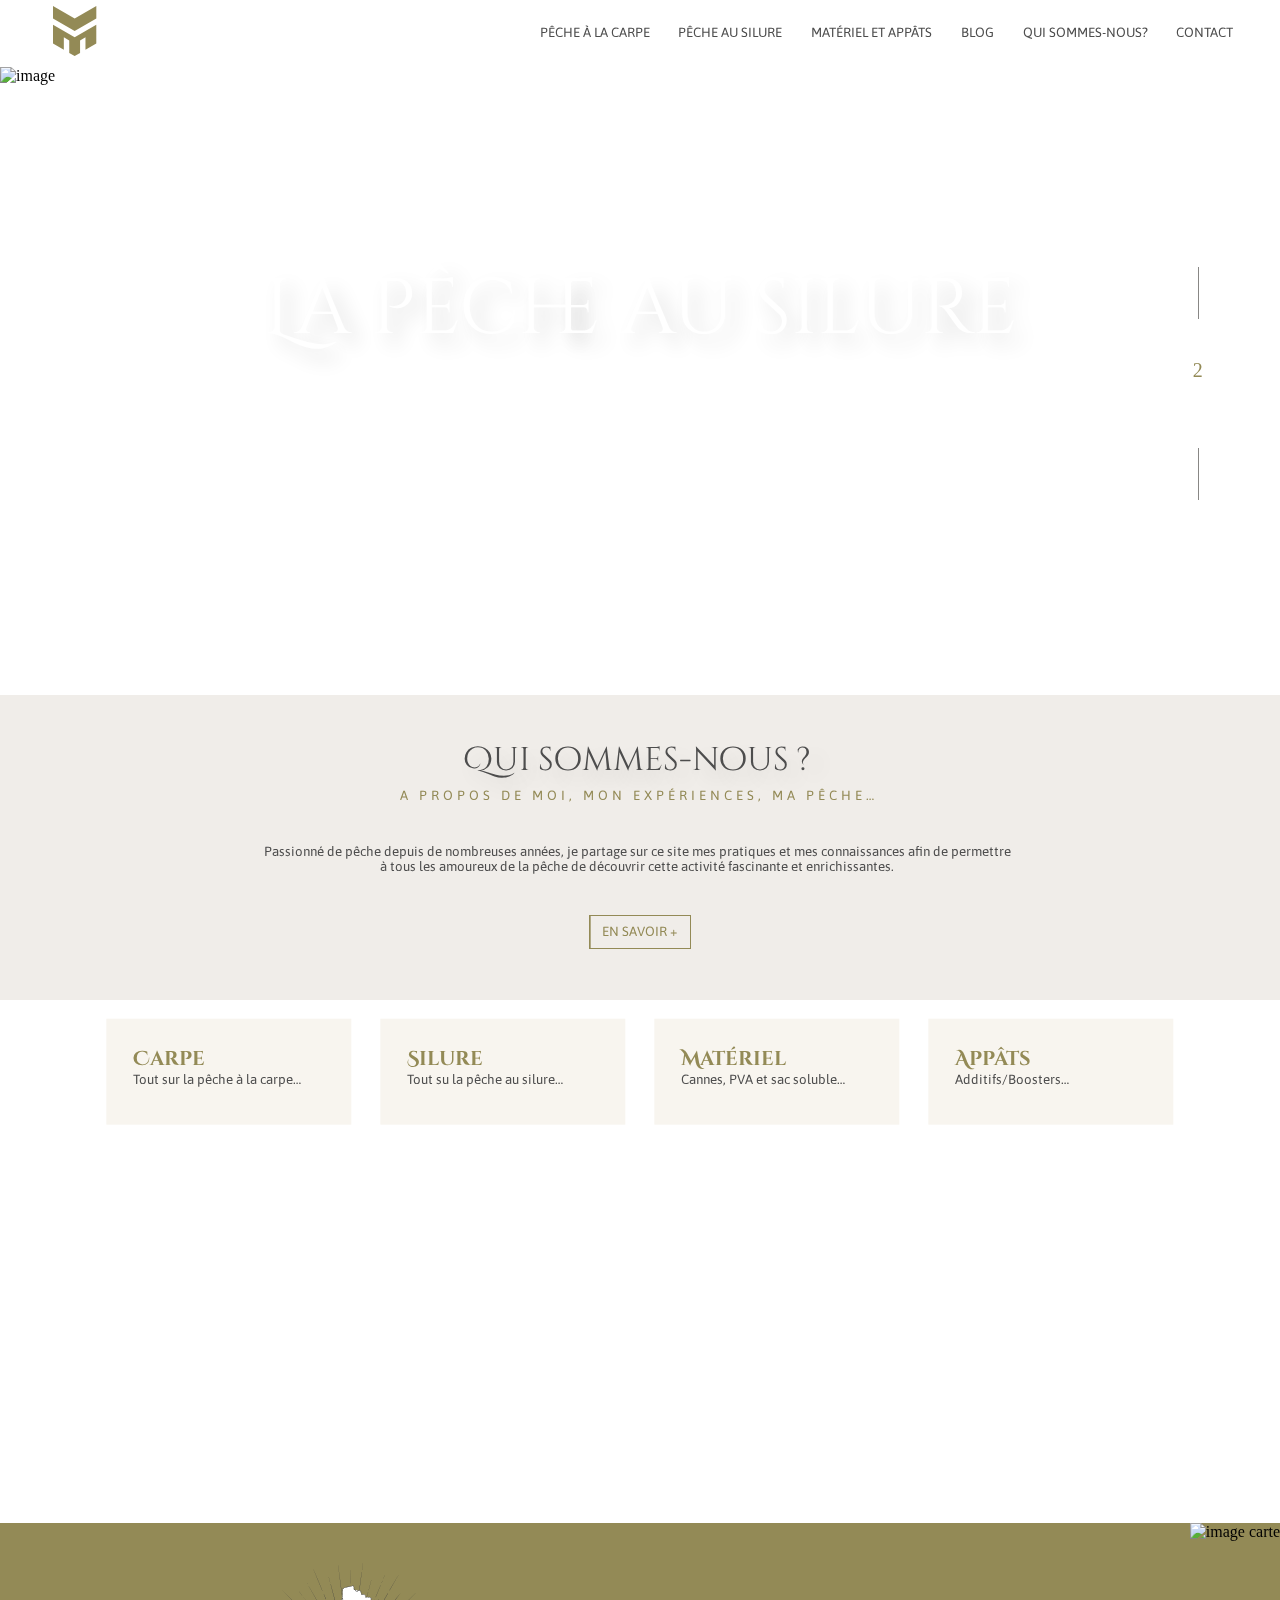
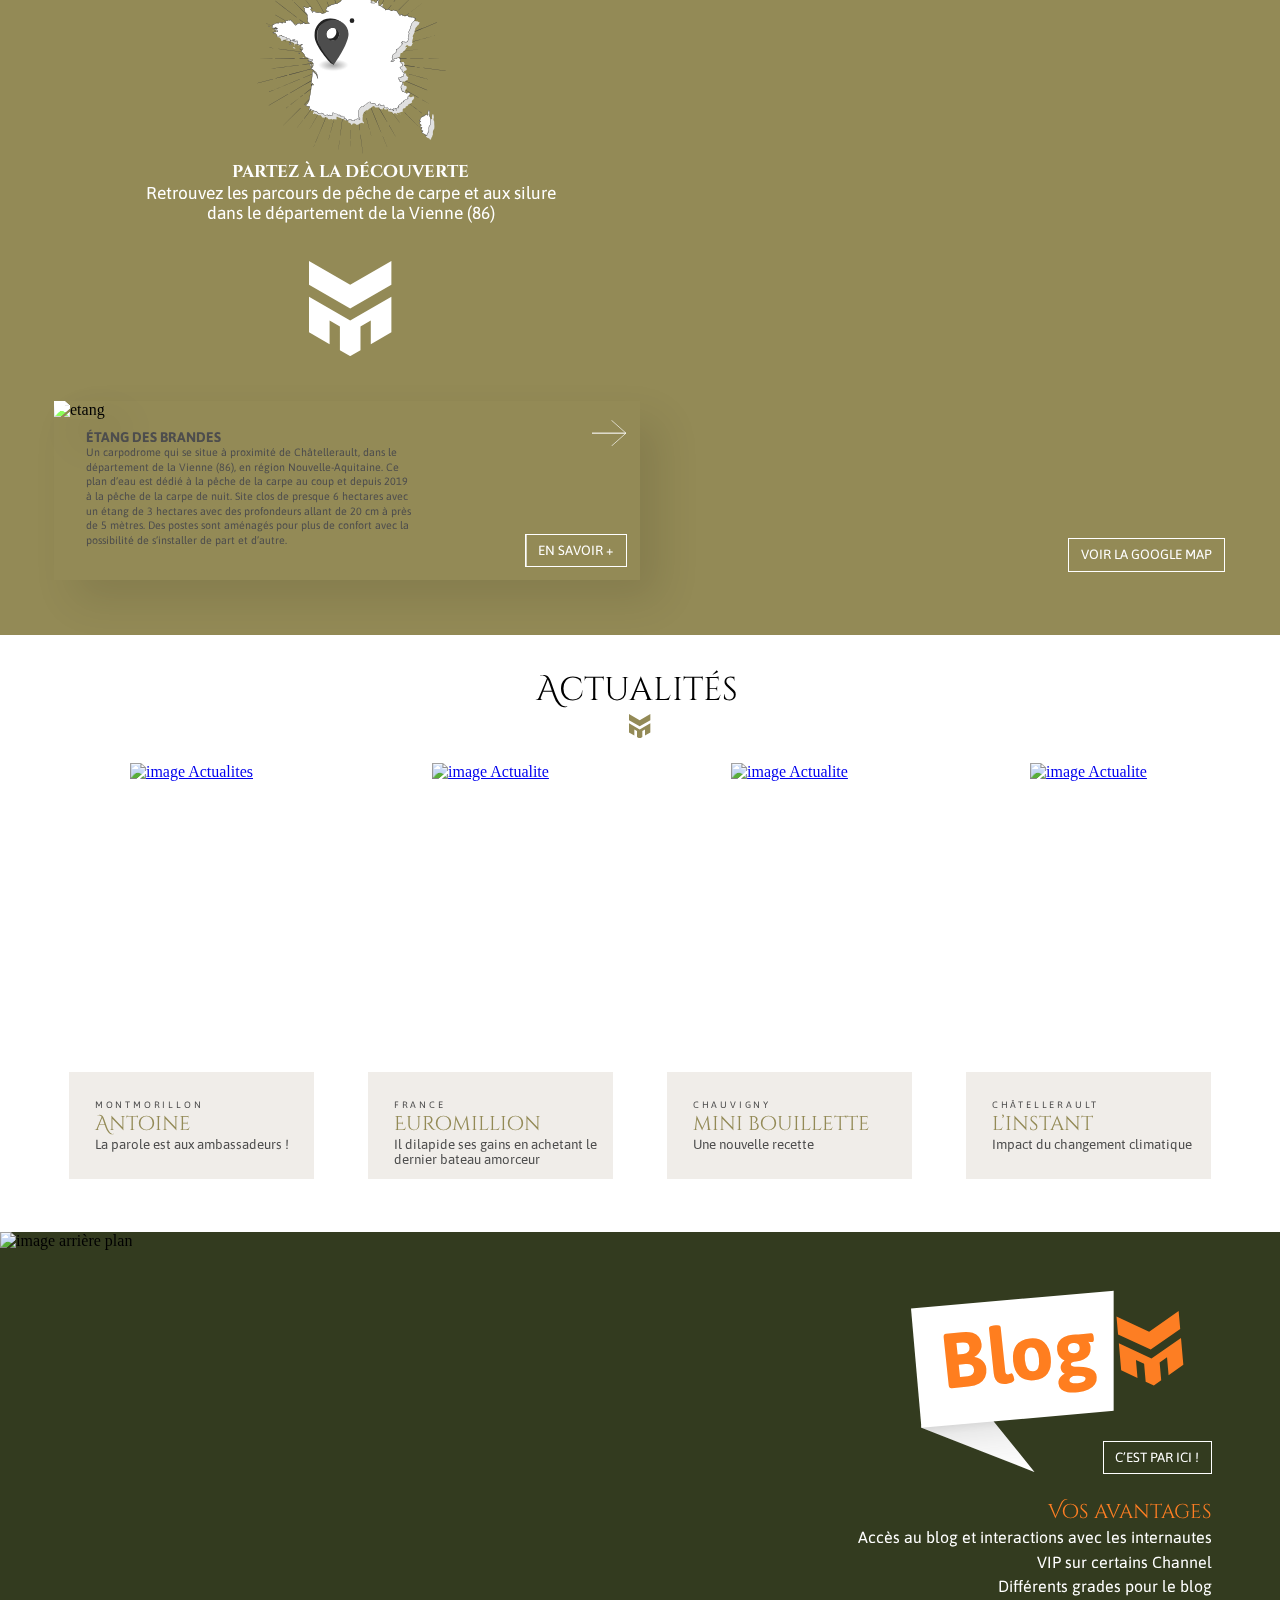
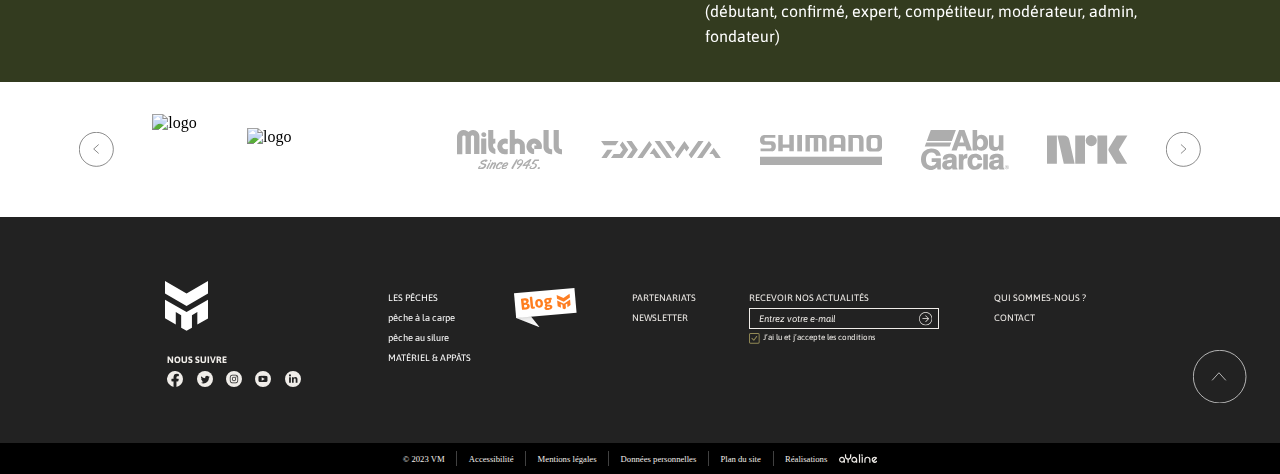
==== commit 557fff0d: "lien vers formulaire" ====
--- a/index.html
+++ b/index.html
@@ -26,7 +26,7 @@
                 <li><a href="">matériel et appâts </a></li>
                 <li><a href="">blog</a></li>
                 <li><a href="">qui sommes-nous?</a></li>
-                <li><a href="">contact</a></li>
+                <li><a href="form.php">contact</a></li>
 
                
             </ul>
@@ -510,7 +510,7 @@
                     <img src="assets/img/visuel_carte.png" alt="etang">
                     <div class="texte">
                         <h3>ÉTANG DES BRANDES </h3>
-                        <p>Un carpodrome qui se situe à proximité de Châtellerault, dans le département de la Vienne (86), en région Nouvelle-Aquitaine.<br> Ce plan d’eau est dédié à la pêche de la carpe au coup et depuis 2019 à la pêche de la carpe de nuit. Site clos de presque 6 hectares avec un étang de 3 hectares avec des profondeurs allant de 20 cm à près de 5 mètres. 
+                        <p>Un carpodrome qui se situe à proximité de Châtellerault, dans le département de la Vienne (86), en région Nouvelle-Aquitaine. Ce plan d’eau est dédié à la pêche de la carpe au coup et depuis 2019 à la pêche de la carpe de nuit. Site clos de presque 6 hectares avec un étang de 3 hectares avec des profondeurs allant de 20 cm à près de 5 mètres. 
                             Des postes sont aménagés pour plus de confort avec la possibilité de s’installer de part et d’autre.</p>
                     </div>
 
--- a/assets/style.css
+++ b/assets/style.css
@@ -27,6 +27,8 @@
     --cinquiemeFontFamily:'Asap', sans-serif;
     --fontSiza20px:calc(20 * var(--valeurViewport) / var(--variableLargeur));
     --fontSize14px:calc(14 * var(--valeurViewport) / var(--variableLargeur));
+    --fontSize20px:calc(20 * var(--valeurViewport) / var(--variableLargeur));
+    --fontSize30px:calc(30 * var(--valeurViewport) / var(--variableLargeur));
     --PremiereCouleurTexte:#ffffff;
     --deuxiemeCouleurTexte:#4D4D4D;
     --troisiemeCouleurTexte:#938A56;
@@ -1740,6 +1742,7 @@
         --hauteurQuiSommesNous:460.55;
         --hauteurPechesTypes:604.45;
         --hauteurCarte:1596;
+        --hauteurActualites:700;
     }
 
     body{
@@ -2254,9 +2257,127 @@
         font-size:calc(15 * var(--valeurViewport)/var(--variableLargeur))
    }
 
-  
-
- .containerFooter1,.containerFooter2,.containerActualites,
+    /*-------------------ACTUALITES ----------------------- */
+
+    .containerActualites{
+        height: calc(var(--hauteurActualites) * var(--valeurViewport) / var(--variableLargeur));
+        position:relative;
+        width:var(--variableLargeur);
+        background-color: transparent;
+    }
+
+    .containerActualites h2{
+        position:absolute;
+        
+        left:calc(104.5 * var(--valeurViewport) / var(--variableLargeur));
+        top:calc(25.19 * var(--valeurViewport) / var(--variableLargeur));
+        width:calc(182 * var(--valeurViewport) / var(--variableLargeur));
+        font-size:var(--fontSize30px);
+        height:calc(40 * var(--valeurViewport) / var(--variableLargeur));
+    }
+
+    .containerActualites .containerSvActualites{
+        position:absolute;
+        left:calc(185 * var(--valeurViewport) / var(--variableLargeur));
+        top:calc(74.87 * var(--valeurViewport) / var(--variableLargeur));
+        width:calc(23.09 * var(--valeurViewport) / var(--variableLargeur));
+        font-size:var(--fontSize30px);
+        height:calc(26.67 * var(--valeurViewport) / var(--variableLargeur));
+    }
+
+    .containerActualites .containerSvActualites svg{
+        position:absolute;
+        top:0;
+        margin-top:0;
+        width:100%;
+        height:100%;
+    }
+
+    .containerActualites .imageContainerActualites{
+        position:absolute;
+        margin-left:calc(29.52 * var(--valeurViewport) / var(--variableLargeur));
+        top:calc(126 * var(--valeurViewport) / var(--variableLargeur));
+        width:calc(360.48 * var(--valeurViewport) / var(--variableLargeur));
+        font-size:var(--fontSize30px);
+        height:calc(500 * var(--valeurViewport) / var(--variableLargeur));
+        padding-top:0;
+    }
+
+    .containerActualites .containerImageActualites1{
+        position:absolute !important;
+        display:block;
+        top:0;
+        left:0;
+        width:calc(328 * var(--valeurViewport) / var(--variableLargeur)) !important;
+        height:100% !important;
+       
+    }
+
+    .containerActualites .containerImageActualites1 img{
+        width:100% !important;
+        position: absolute;
+        top: 0;
+        left: 0;
+    }
+
+    .containerActualites .containerImageActualites1 .containerActualitesDate{
+        top: calc(23.91 / 624 * 100%);
+        left: calc(20.24 * var(--valeurViewport) / var(--variableLargeur));
+        width: calc(79.3 * var(--valeurViewport)/ var(--variableLargeur));
+        height: calc(101.72 * var(--valeurViewport)/ var(--variableLargeur));
+    }
+
+    .containerActualites .containerImageActualites1 .containerActualitesDate p{
+        font-size:calc(27 * var(--valeurViewport)/var(--variableLargeur))
+    }
+
+    .containerActualites .containerImageActualites1 .containerSvgActualitesGauche{
+        display:none;
+    }
+
+    .containerActualites .containerImageActualites1 .containerTexteActualites{
+        position: absolute;
+        /* left: calc(46.52 * var(--valeurViewport) / var(--variableLargeur)); */
+        /* top: calc(464 * var(--valeurViewport) / var(--variableLargeur)); */
+        left:50%;
+    
+        /* top: calc(372 / 434 * 100%); */
+        top:calc(372 * var(--valeurViewport) / var(--variableLargeur)) !important;
+        width: calc(295 * var(--valeurViewport) / var(--variableLargeur)) !important;
+        height: calc(128 * var(--valeurViewport) / var(--variableLargeur)) !important;
+       
+        transform:translate(-50%);
+    }
+
+    .containerActualites .containerImageActualites1 .containerTexteActualites p{
+        position: absolute;
+        bottom: calc(11 / 160 * 100%);
+        left: calc(32 * var(--valeurViewport) / var(--variableLargeur) );
+        /* height: calc(85 * var(--valeurViewport) / var(--variableLargeur) ); */
+        height: calc(82 * var(--valeurViewport) / var(--variableLargeur) );
+        font-size:var(--fontSize14px);
+        overflow:hidden;
+    }
+
+    .containerActualites .containerImageActualites1 .containerTexteActualites p span:nth-child(2){
+        font-size:var(--fontSize30px)
+    }
+
+    .containerActualites .containerImageActualites1 .containerTexteActualites p span:nth-child(3){
+        font-size:var(--fontSize20px)
+    }
+
+    .containerActualites .containerImageActualites2,
+    .containerActualites .containerImageActualites3,
+    .containerActualites .containerImageActualites4{
+        display:none !important;
+    }
+   
+
+
+  
+
+ .containerFooter1,.containerFooter2,
     .containerBlog,.containerSponsor,
     .containerTraitEtChiffreADroiteDiaporamaImage,
     .containerSvgFlecheDroiteDiaporamaImage,
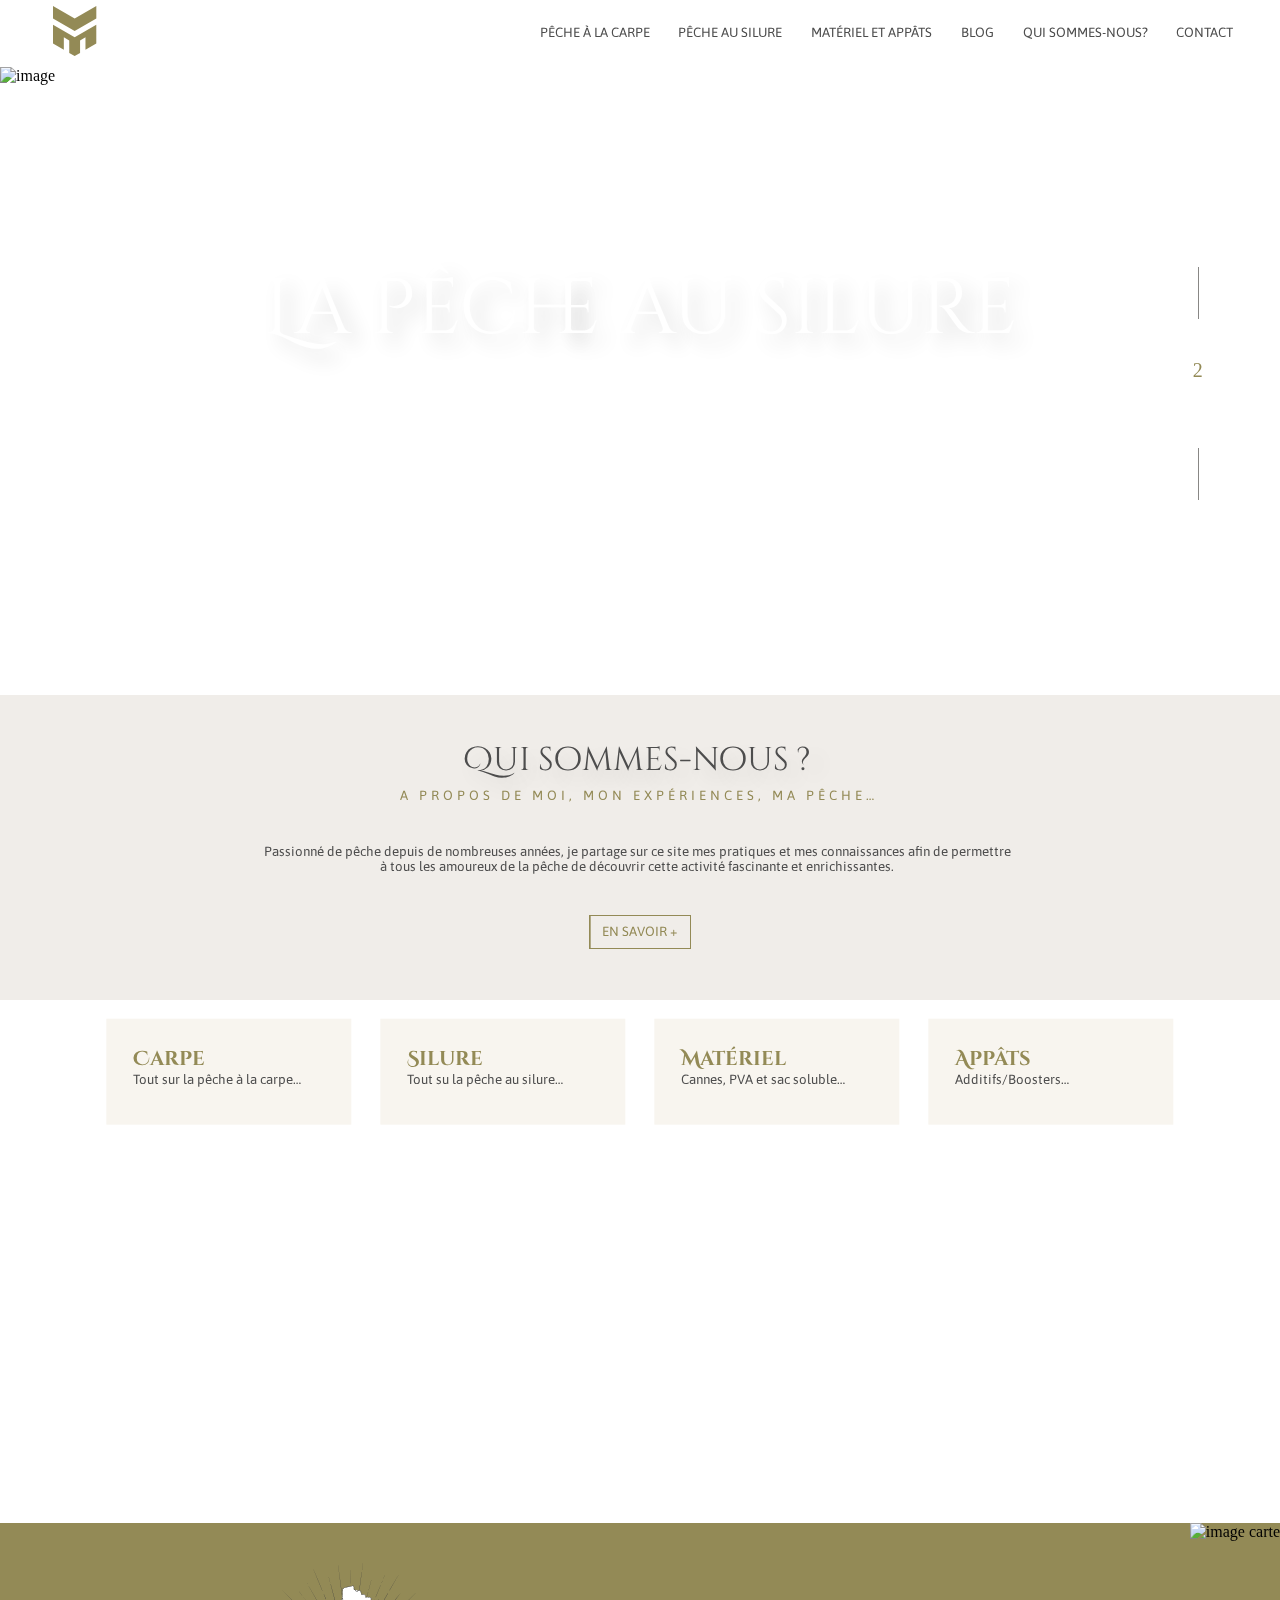
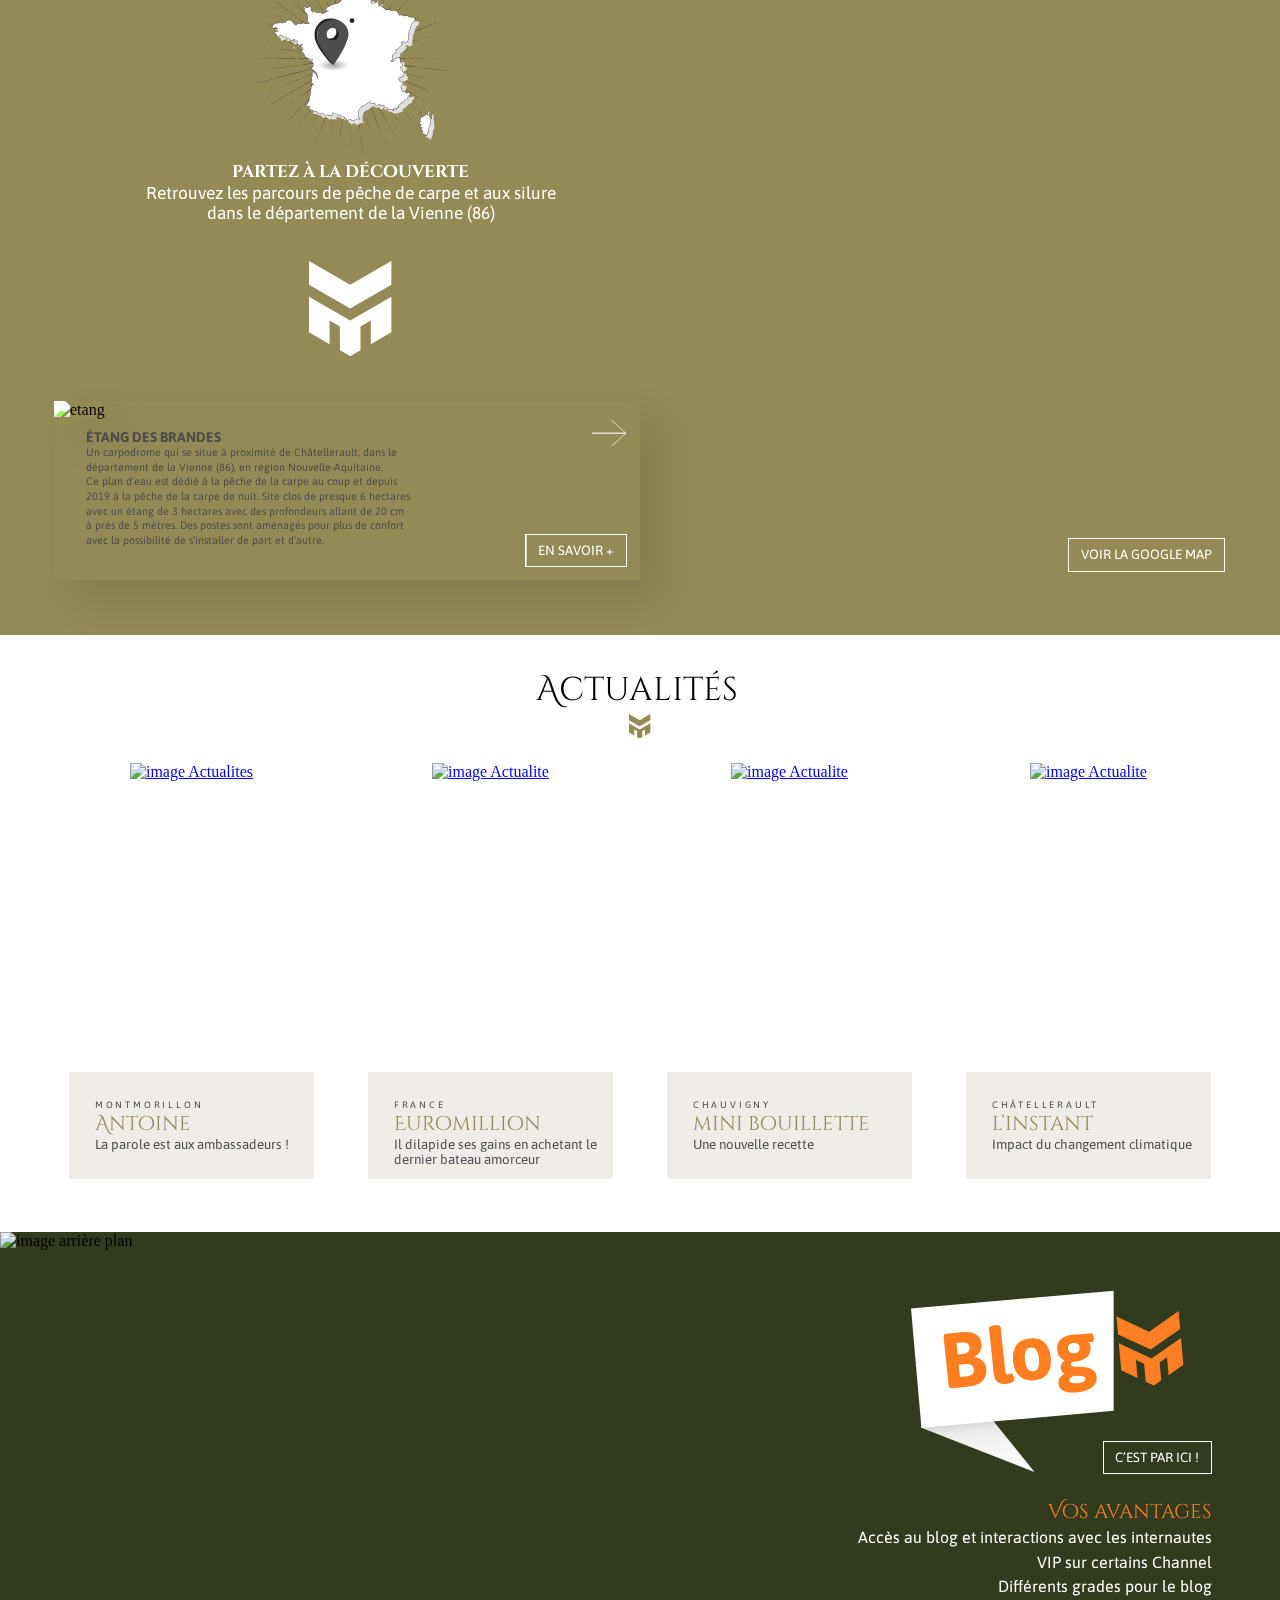
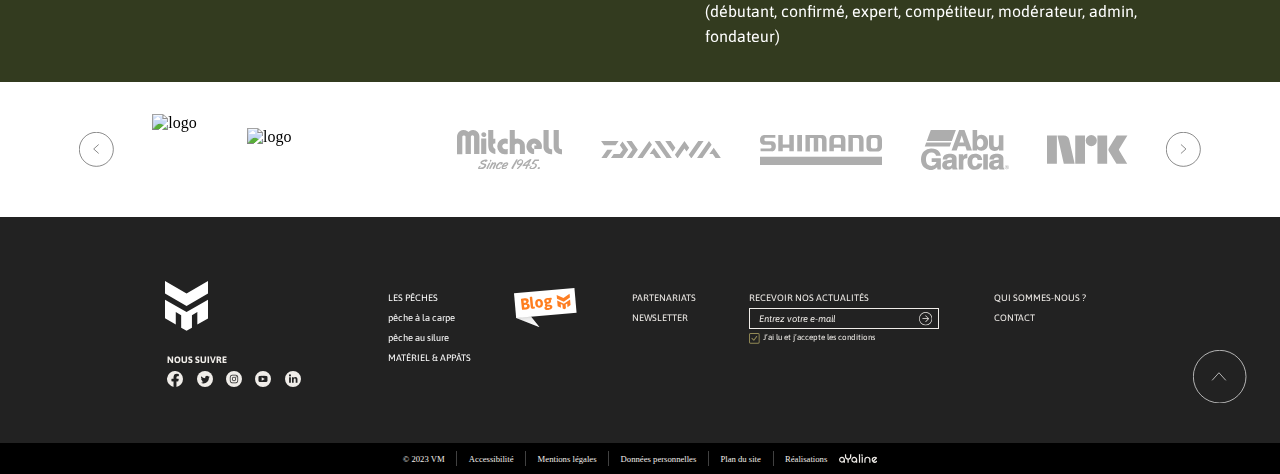
==== commit 8ece8635: "Merge branch 'master' of https://github.com/elisaRob/maquette" ====
--- a/index.html
+++ b/index.html
@@ -510,7 +510,7 @@
                     <img src="assets/img/visuel_carte.png" alt="etang">
                     <div class="texte">
                         <h3>ÉTANG DES BRANDES </h3>
-                        <p>Un carpodrome qui se situe à proximité de Châtellerault, dans le département de la Vienne (86), en région Nouvelle-Aquitaine. Ce plan d’eau est dédié à la pêche de la carpe au coup et depuis 2019 à la pêche de la carpe de nuit. Site clos de presque 6 hectares avec un étang de 3 hectares avec des profondeurs allant de 20 cm à près de 5 mètres. 
+                        <p>Un carpodrome qui se situe à proximité de Châtellerault, dans le département de la Vienne (86), en région Nouvelle-Aquitaine.<br> Ce plan d’eau est dédié à la pêche de la carpe au coup et depuis 2019 à la pêche de la carpe de nuit. Site clos de presque 6 hectares avec un étang de 3 hectares avec des profondeurs allant de 20 cm à près de 5 mètres. 
                             Des postes sont aménagés pour plus de confort avec la possibilité de s’installer de part et d’autre.</p>
                     </div>
 
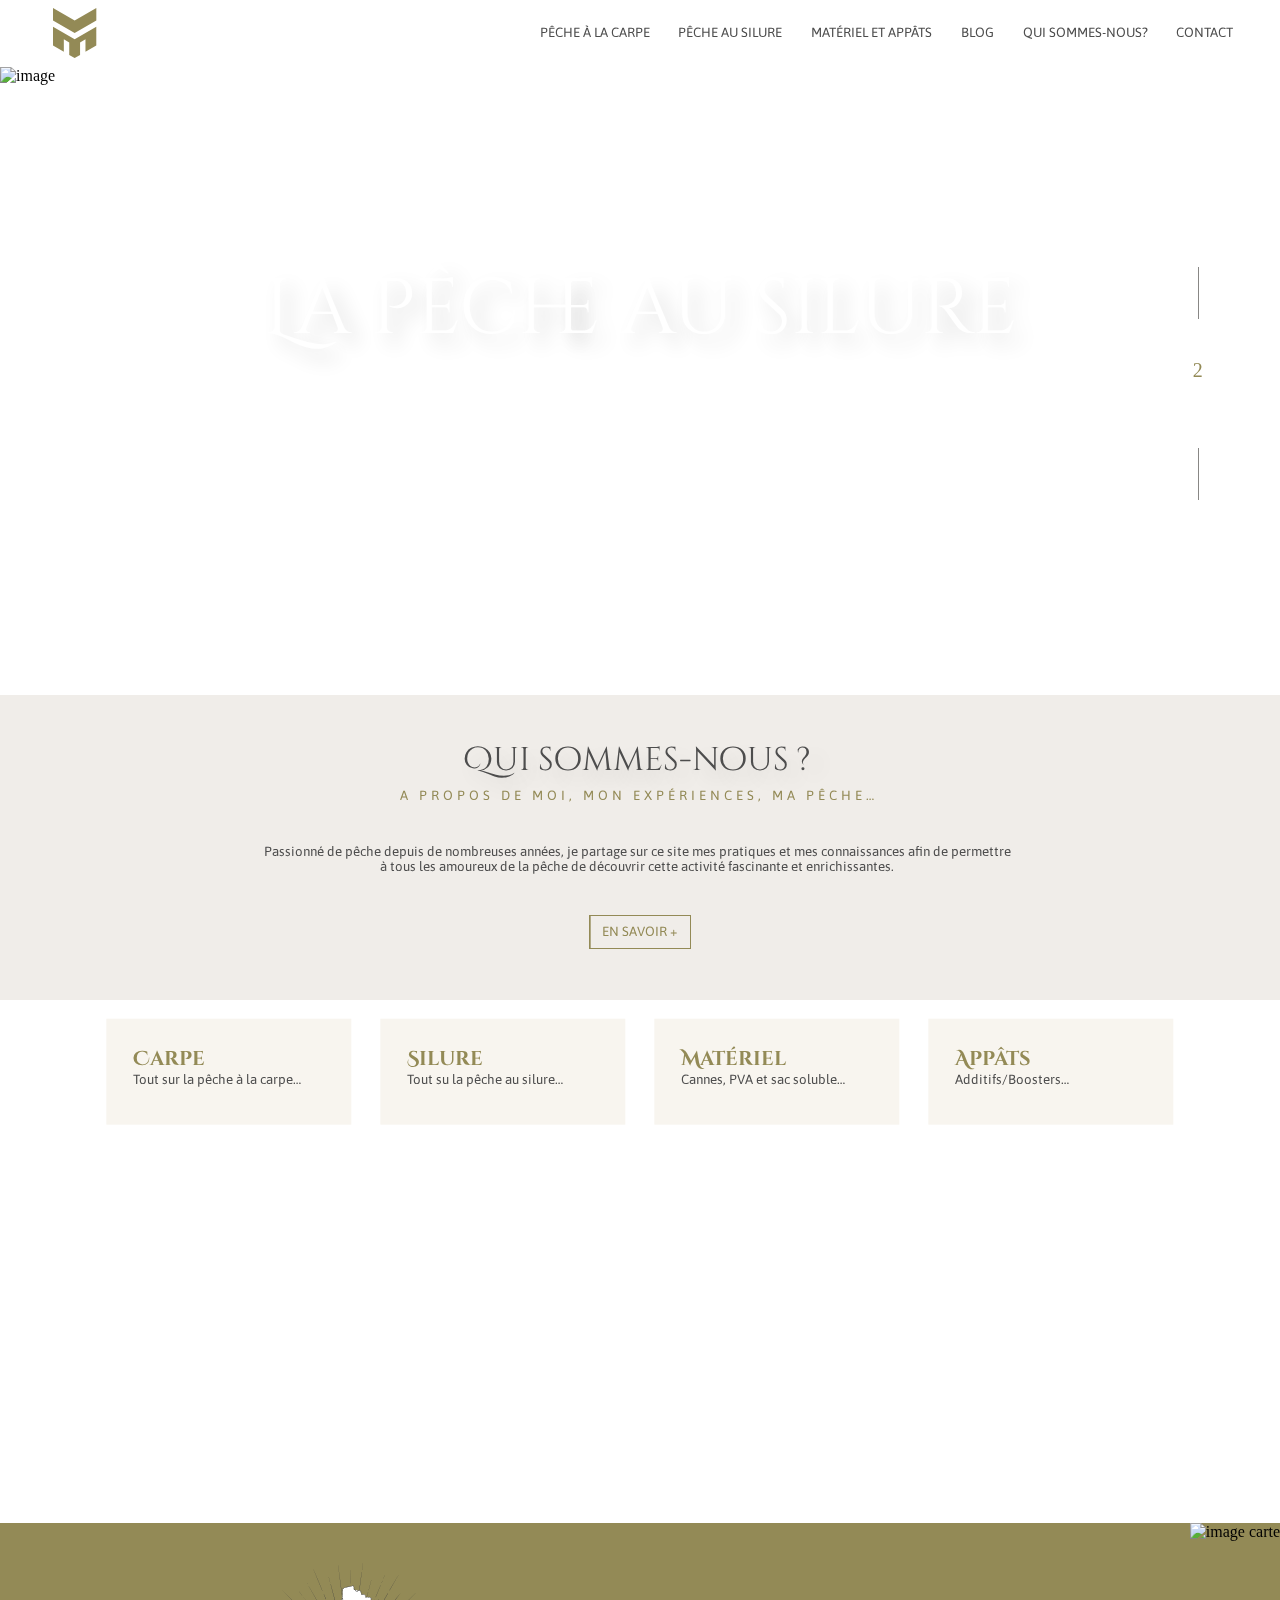
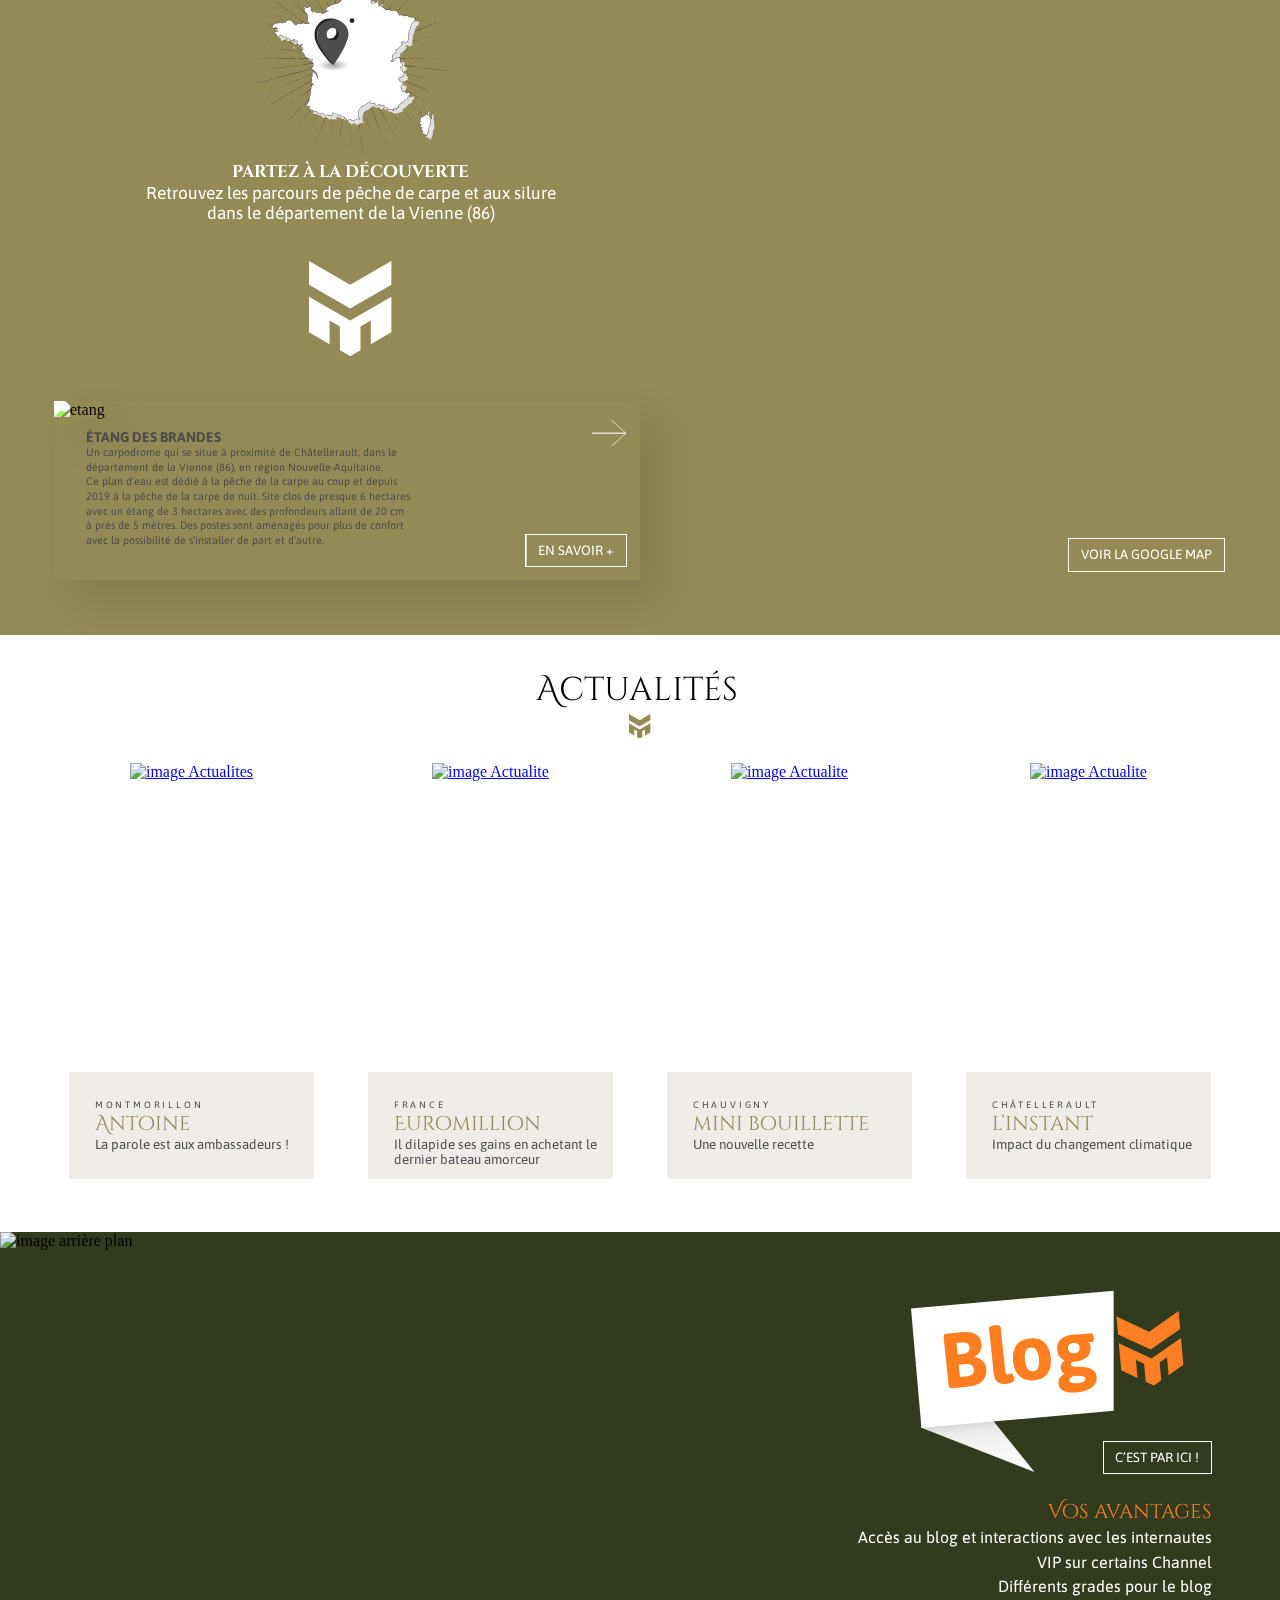
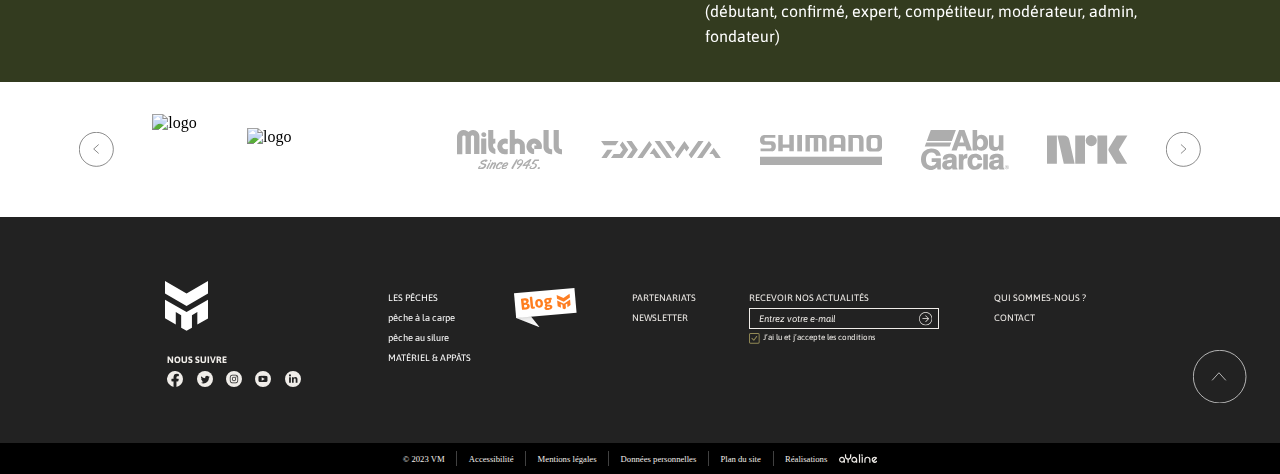
==== commit 897258c0: "modif header" ====
--- a/index.html
+++ b/index.html
@@ -15,18 +15,18 @@
         <nav>
             <ul>
                 <li>
-                    <svg xmlns="http://www.w3.org/2000/svg" viewBox="0 0 32.019 36.971">
-                        <path id="Tracé_16546" data-name="Tracé 16546" d="M16.009,23.109,0,13.862V27.73L8,32.35V23.109l4,2.31v9.241l4,2.31,4-2.31V25.419l4-2.31V32.35l8-4.621V13.862ZM32.019,0,16.009,9.241,0,0V9.241l16.009,9.247L32.019,9.241Z" fill="#938a56"/>
-                    </svg>
-                   
-                    
+                    <a href="">
+                        <svg xmlns="http://www.w3.org/2000/svg" viewBox="0 0 32.019 36.971">
+                            <path id="Tracé_16546" data-name="Tracé 16546" d="M16.009,23.109,0,13.862V27.73L8,32.35V23.109l4,2.31v9.241l4,2.31,4-2.31V25.419l4-2.31V32.35l8-4.621V13.862ZM32.019,0,16.009,9.241,0,0V9.241l16.009,9.247L32.019,9.241Z" fill="#938a56"/>
+                        </svg>
+                    </a>
                 </li>
                 <li><a href="">pêche à la carpe</a></li>
                 <li><a href="">pêche au silure </a></li>
                 <li><a href="">matériel et appâts </a></li>
                 <li><a href="">blog</a></li>
                 <li><a href="">qui sommes-nous?</a></li>
-                <li><a href="form.php">contact</a></li>
+                <li><a href="">contact</a></li>
 
                
             </ul>
--- a/assets/style.css
+++ b/assets/style.css
@@ -120,6 +120,9 @@
     position:relative;
 
 }
+nav ul li a:first-child{
+    display: flex;
+}
 nav ul li a:before{
     content:"";
     position:absolute;
@@ -129,10 +132,6 @@
     height:100%;
     border-bottom:calc(6 * var(--valeurViewport) / 1920)  solid var(--troisiemeCouleurTexte);
     transition:width 0.5s;
-  
-  
-  
-    
 }
 
 nav ul li a:hover:before{
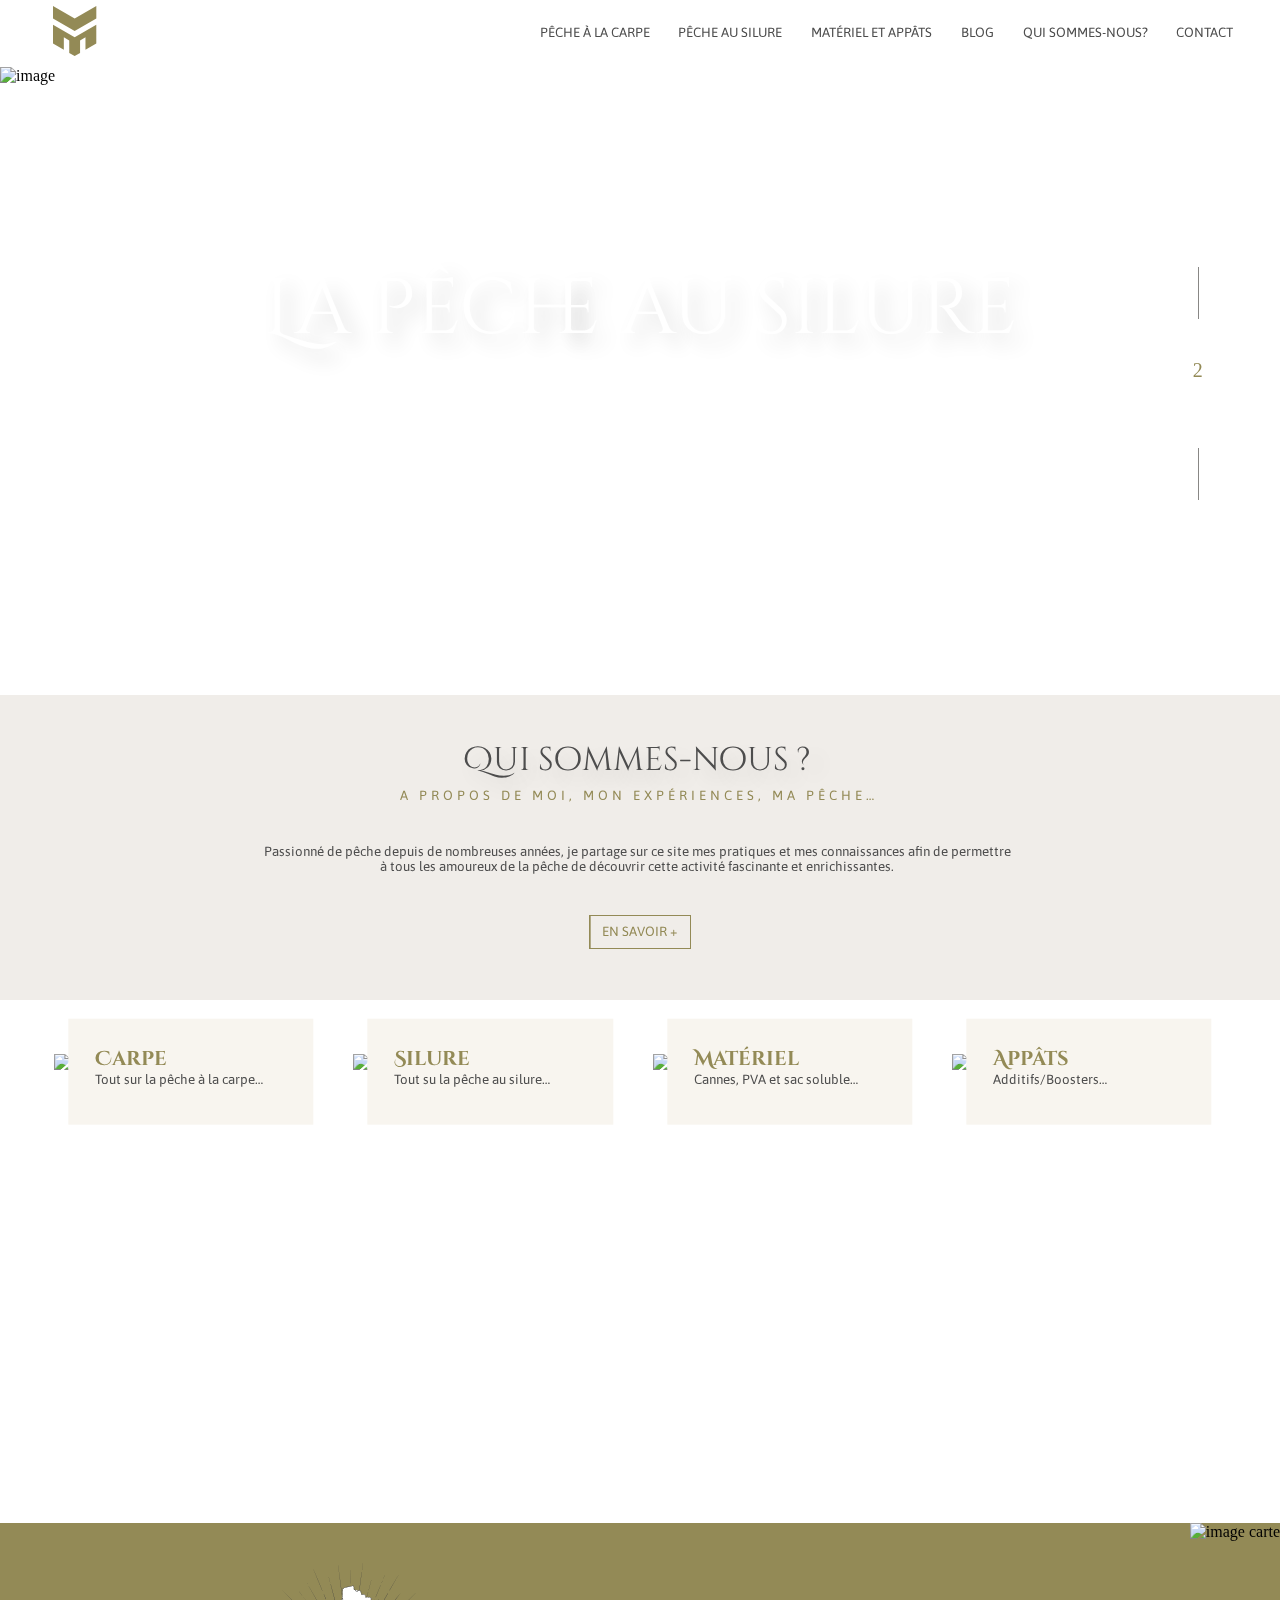
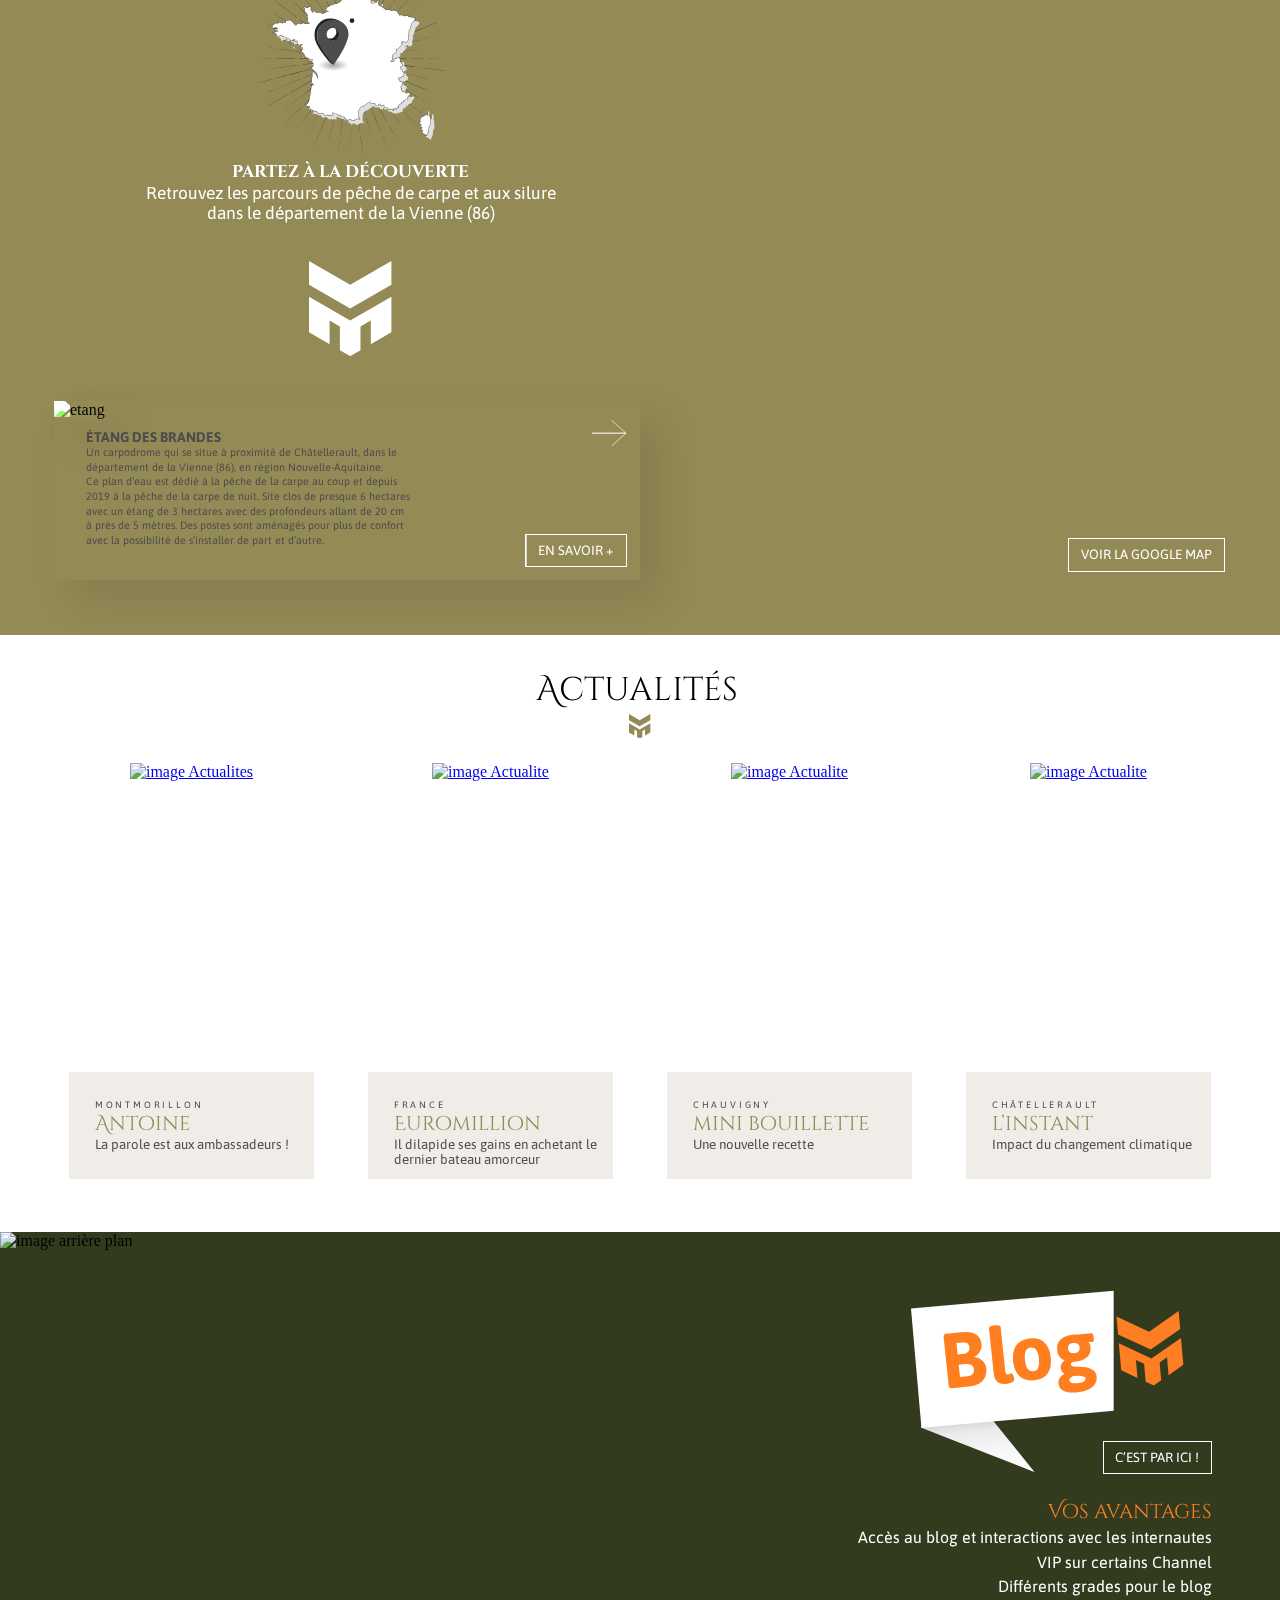
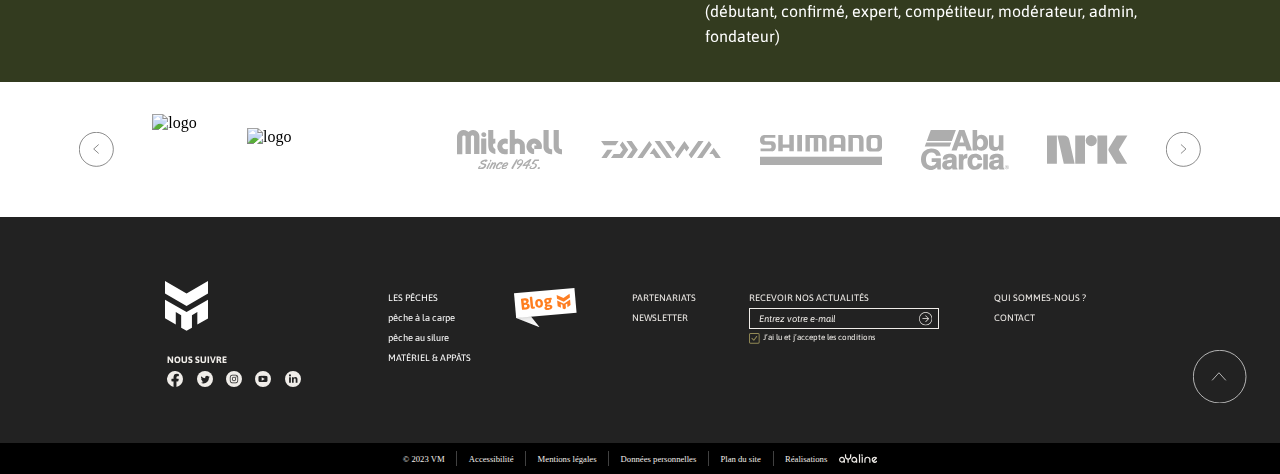
==== commit babce3bc: "modifications" ====
--- a/index.html
+++ b/index.html
@@ -15,18 +15,18 @@
         <nav>
             <ul>
                 <li>
-                    <a href="">
-                        <svg xmlns="http://www.w3.org/2000/svg" viewBox="0 0 32.019 36.971">
-                            <path id="Tracé_16546" data-name="Tracé 16546" d="M16.009,23.109,0,13.862V27.73L8,32.35V23.109l4,2.31v9.241l4,2.31,4-2.31V25.419l4-2.31V32.35l8-4.621V13.862ZM32.019,0,16.009,9.241,0,0V9.241l16.009,9.247L32.019,9.241Z" fill="#938a56"/>
-                        </svg>
-                    </a>
+                    <svg xmlns="http://www.w3.org/2000/svg" viewBox="0 0 32.019 36.971">
+                        <path id="Tracé_16546" data-name="Tracé 16546" d="M16.009,23.109,0,13.862V27.73L8,32.35V23.109l4,2.31v9.241l4,2.31,4-2.31V25.419l4-2.31V32.35l8-4.621V13.862ZM32.019,0,16.009,9.241,0,0V9.241l16.009,9.247L32.019,9.241Z" fill="#938a56"/>
+                    </svg>
+                   
+                    
                 </li>
                 <li><a href="">pêche à la carpe</a></li>
                 <li><a href="">pêche au silure </a></li>
                 <li><a href="">matériel et appâts </a></li>
                 <li><a href="">blog</a></li>
                 <li><a href="">qui sommes-nous?</a></li>
-                <li><a href="">contact</a></li>
+                <li><a href="form.php">contact</a></li>
 
                
             </ul>
@@ -174,16 +174,14 @@
             </div>
     
             <div class="image2 image">
-                <a href="#">
+                <!-- <a href="#"> -->
                     <img src="assets/img/visu_silure.png" alt="silure">
-                </a>
-                <div class="presentationImage2 presentation">
-                    <h3>Silure
-                        <p>Tout su la pêche au silure…</p>
-                    </h3>
-                   
-                </div>
-               
+                    <div class="presentationImage2 presentation">
+                        <h3>Silure
+                            <p>Tout su la pêche au silure…</p>
+                        </h3>
+                    </div>
+                <!-- </a>   -->
             </div>
     
             <div class="image3 image">
--- a/assets/style.css
+++ b/assets/style.css
@@ -120,9 +120,6 @@
     position:relative;
 
 }
-nav ul li a:first-child{
-    display: flex;
-}
 nav ul li a:before{
     content:"";
     position:absolute;
@@ -132,6 +129,10 @@
     height:100%;
     border-bottom:calc(6 * var(--valeurViewport) / 1920)  solid var(--troisiemeCouleurTexte);
     transition:width 0.5s;
+  
+  
+  
+    
 }
 
 nav ul li a:hover:before{
@@ -681,9 +682,13 @@
     display:flex;
     justify-content:center;
     align-items:center;
-    /* gap:calc(38 * var(--valeurViewport) / var(--variableLargeur)); */
-
-
+    gap:calc(38 * var(--valeurViewport) / var(--variableLargeur));
+
+
+}
+
+.pechesTypes .spanMediaQuerie{
+    display:none;
 }
 
 
@@ -699,7 +704,7 @@
     
     width:100%;
     object-fit: cover;
-    padding-left:calc(38 * var(--valeurViewport) / var(--variableLargeur));
+    /* padding-left:calc(38 * var(--valeurViewport) / var(--variableLargeur)); */
     transition:transform 0.5s
 }
 
